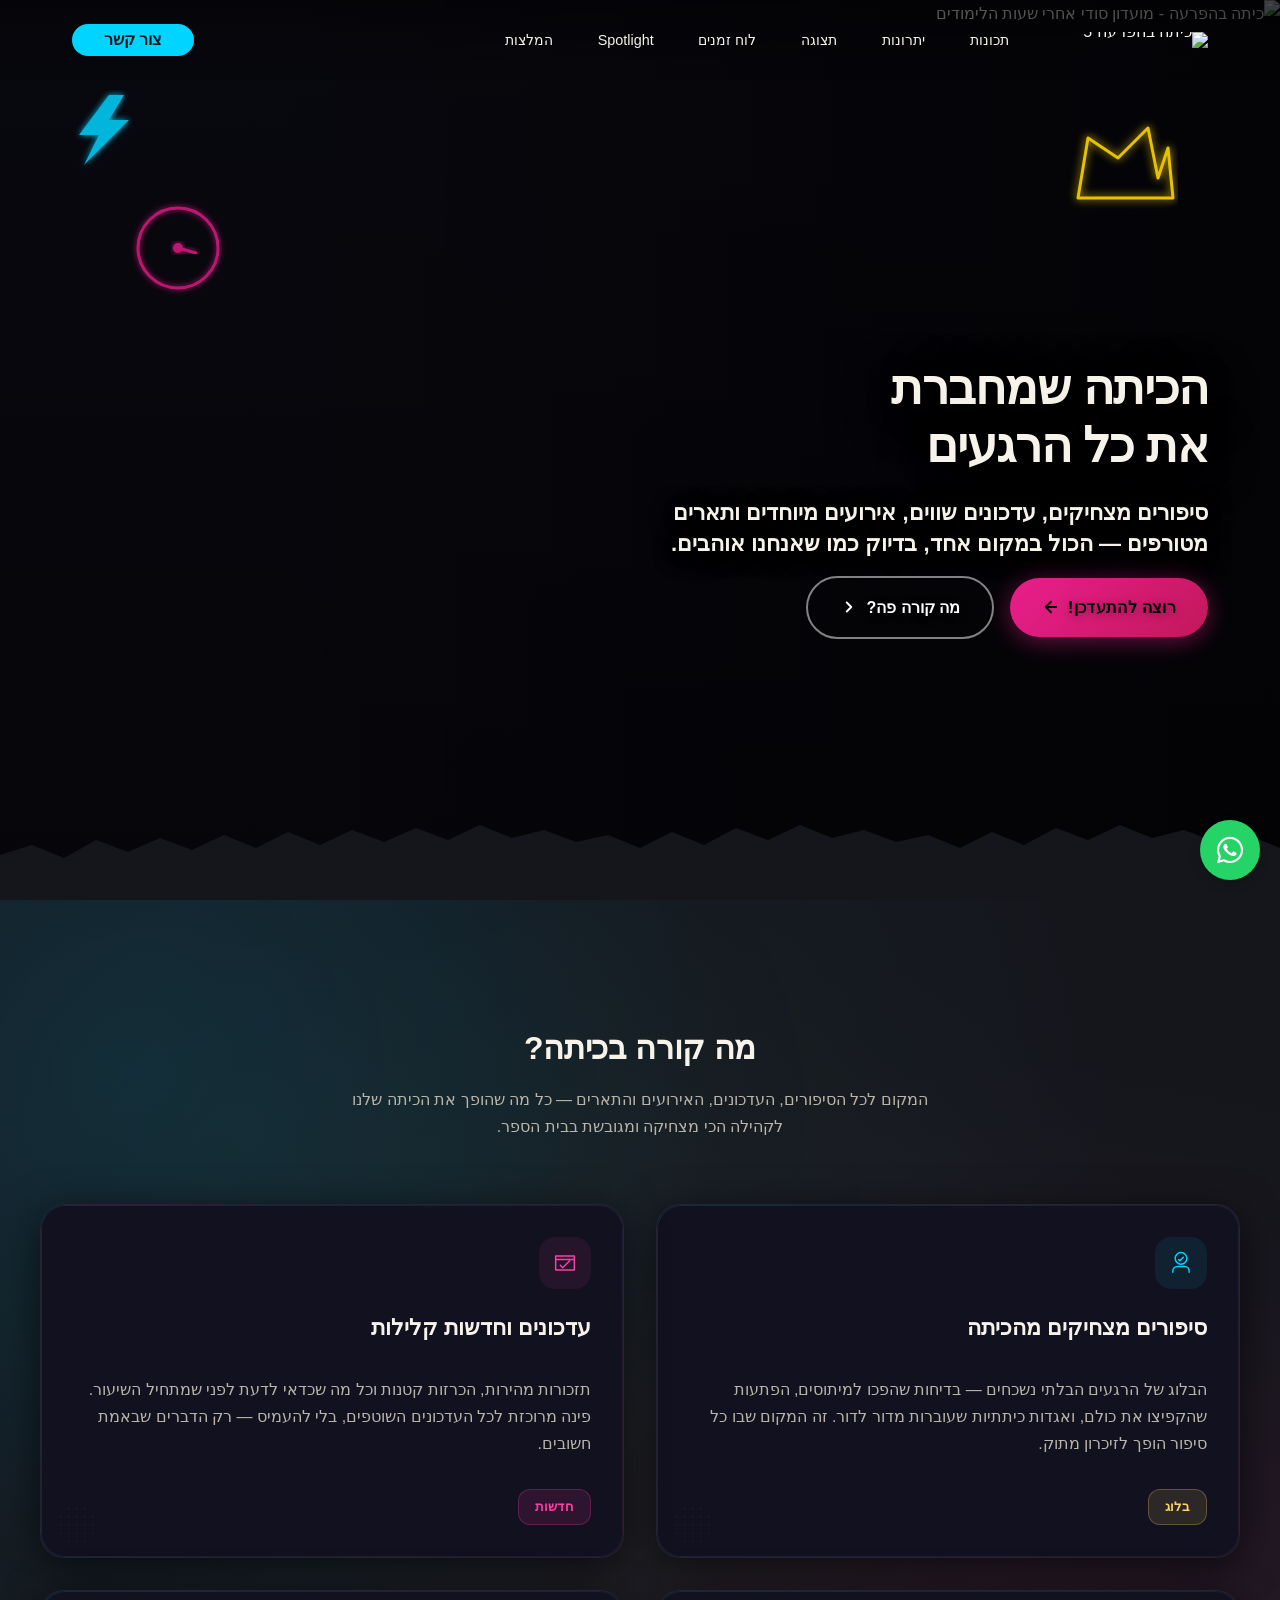
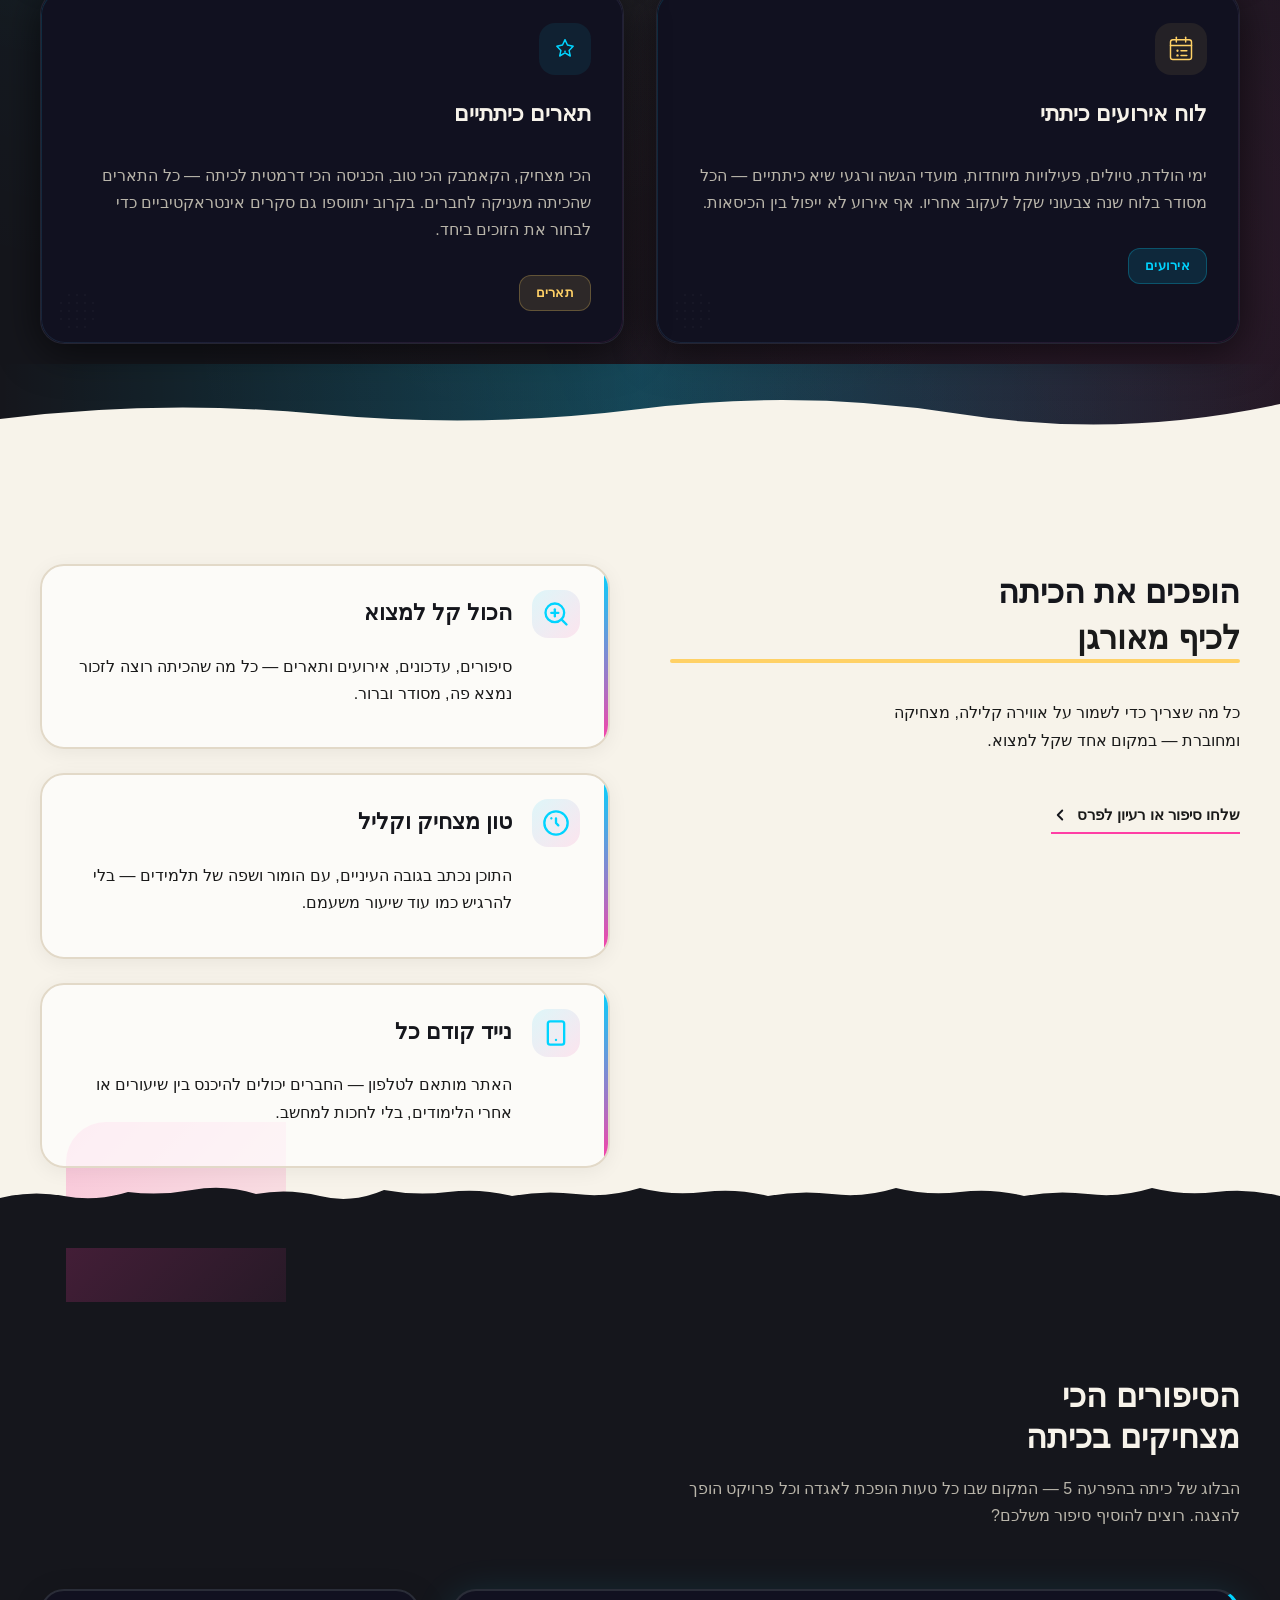
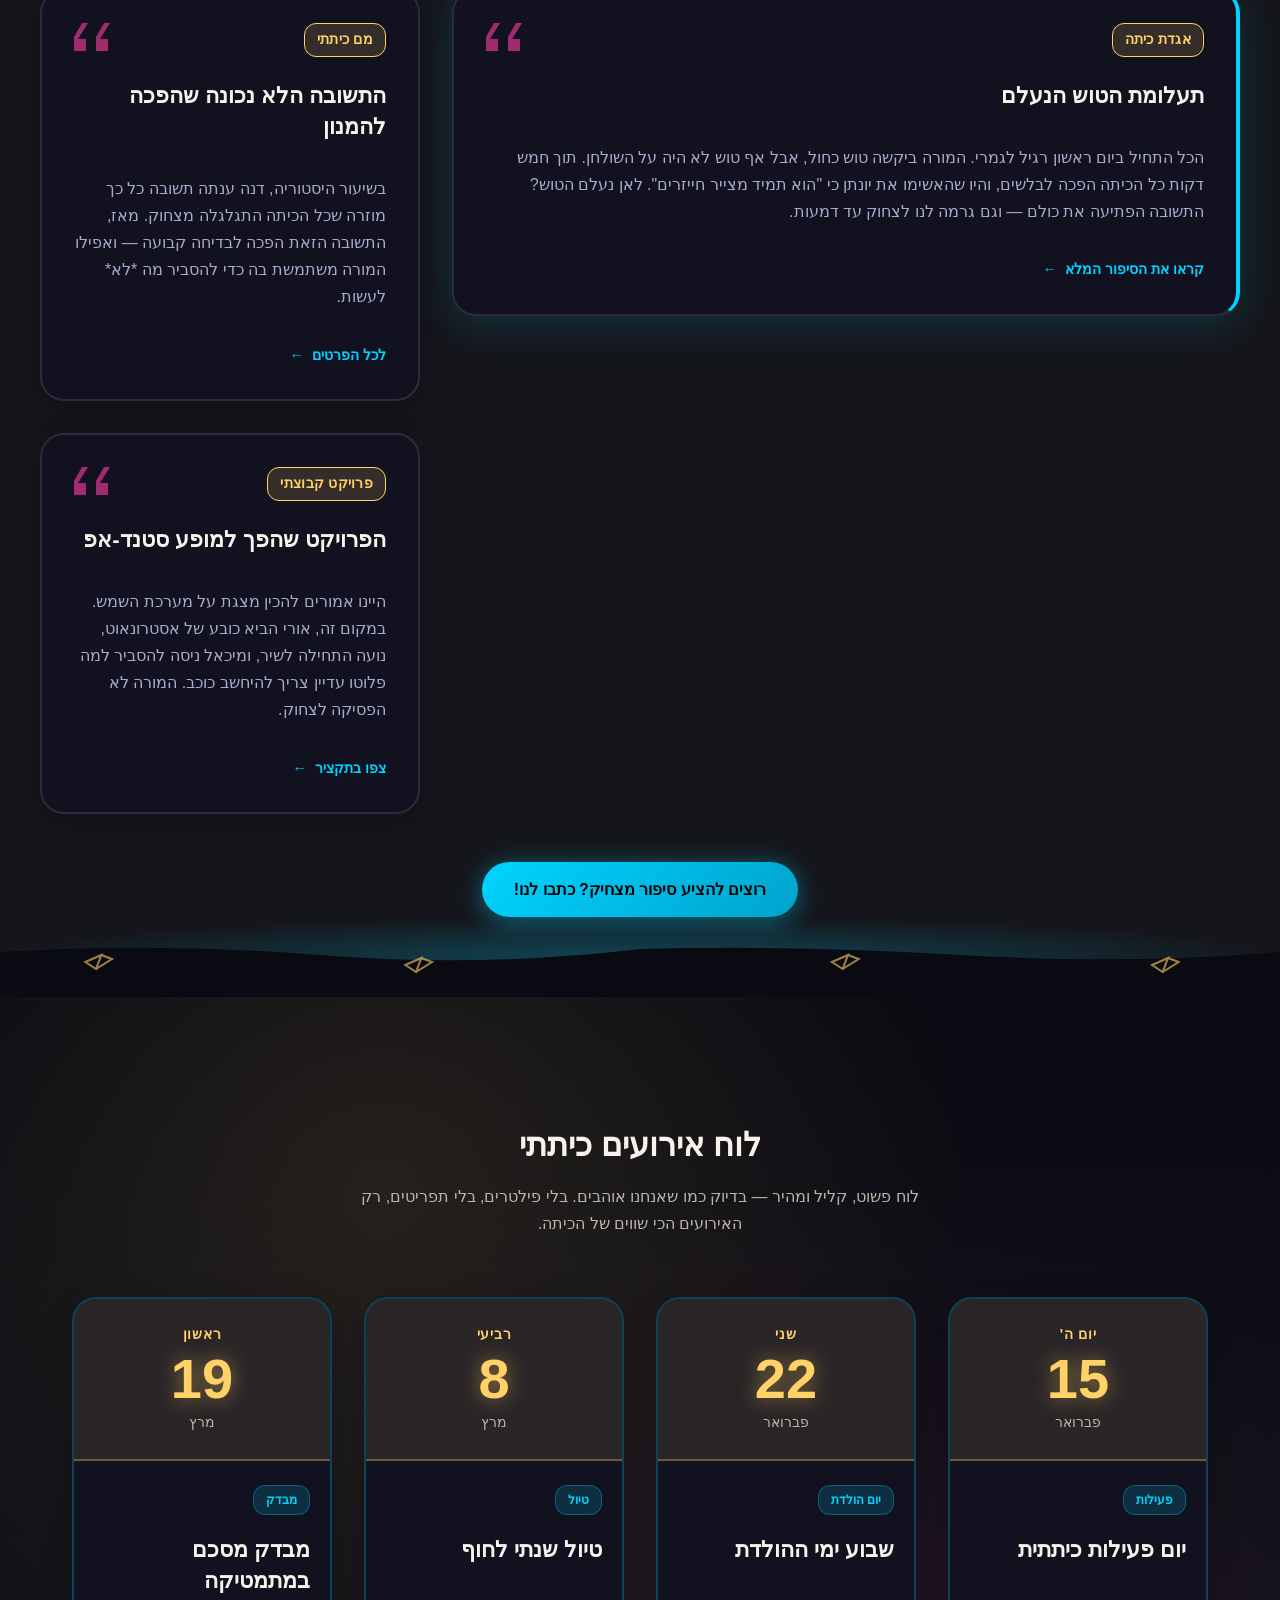
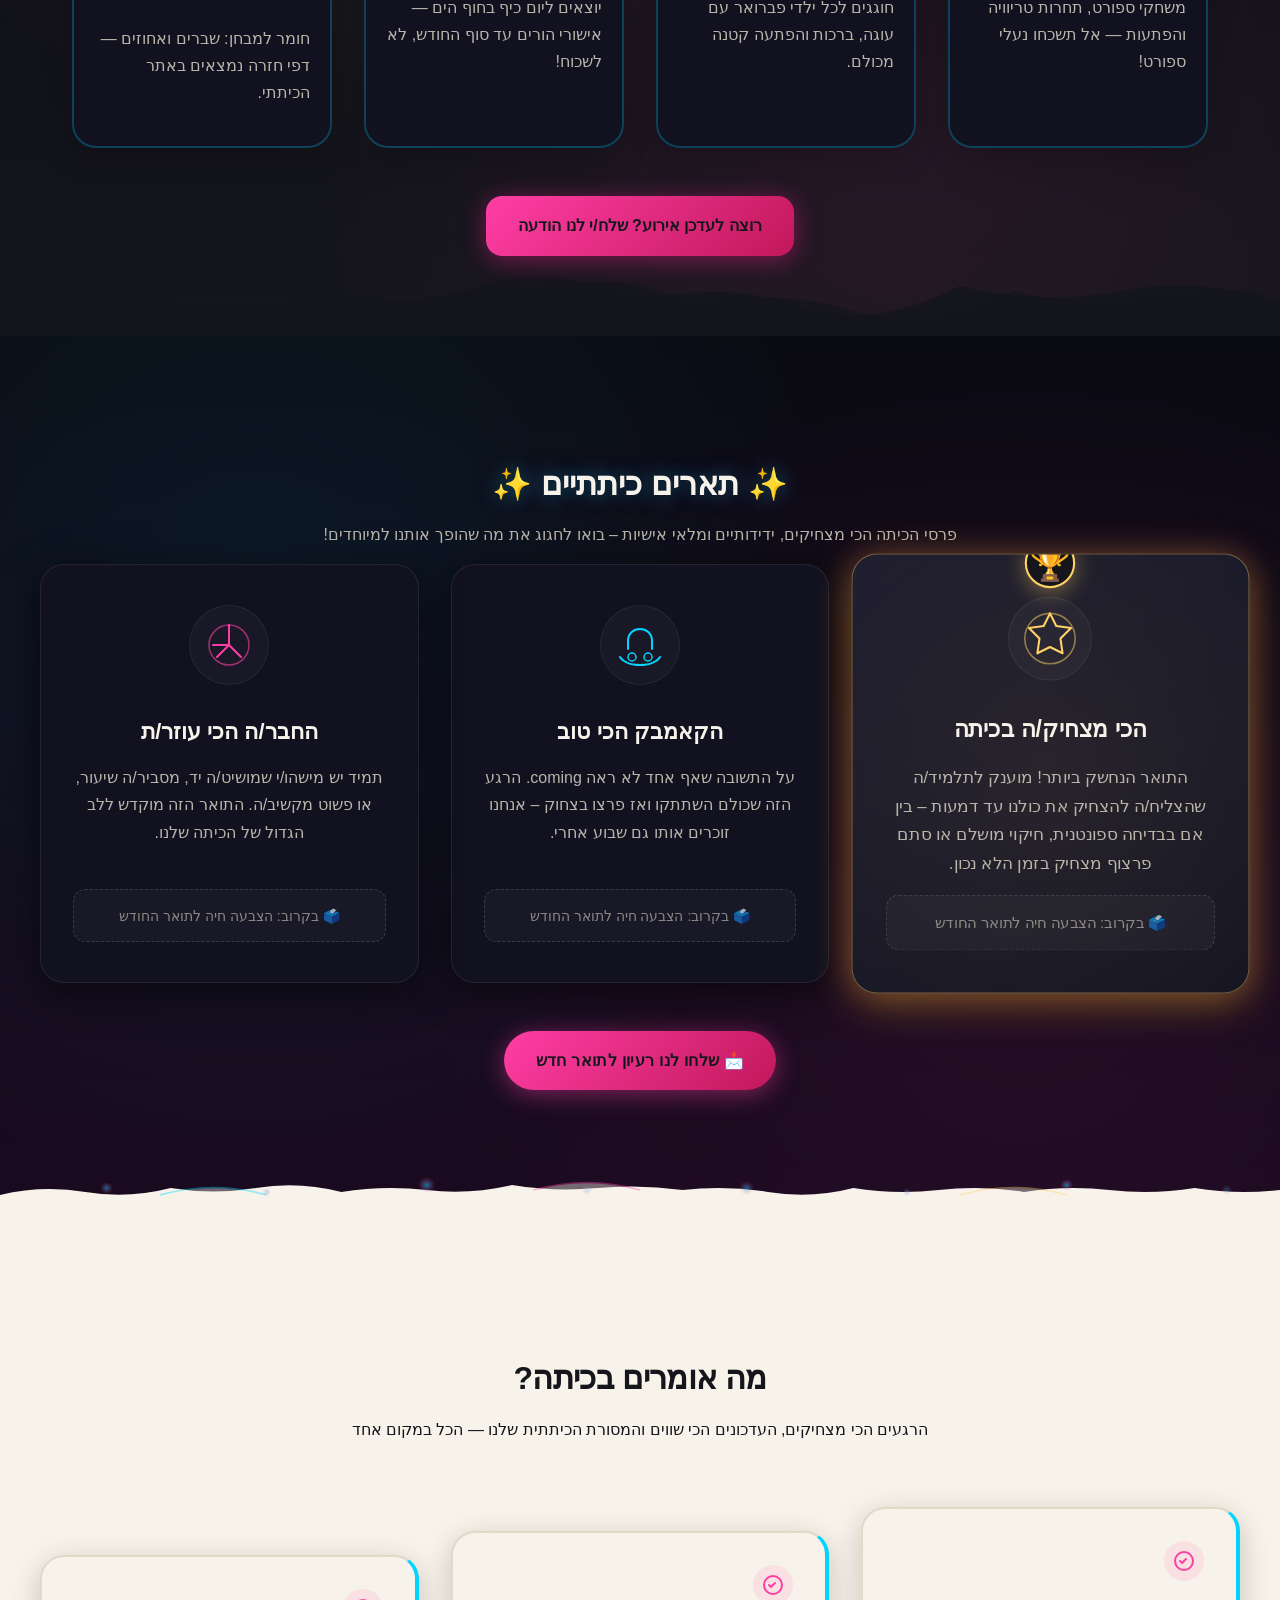
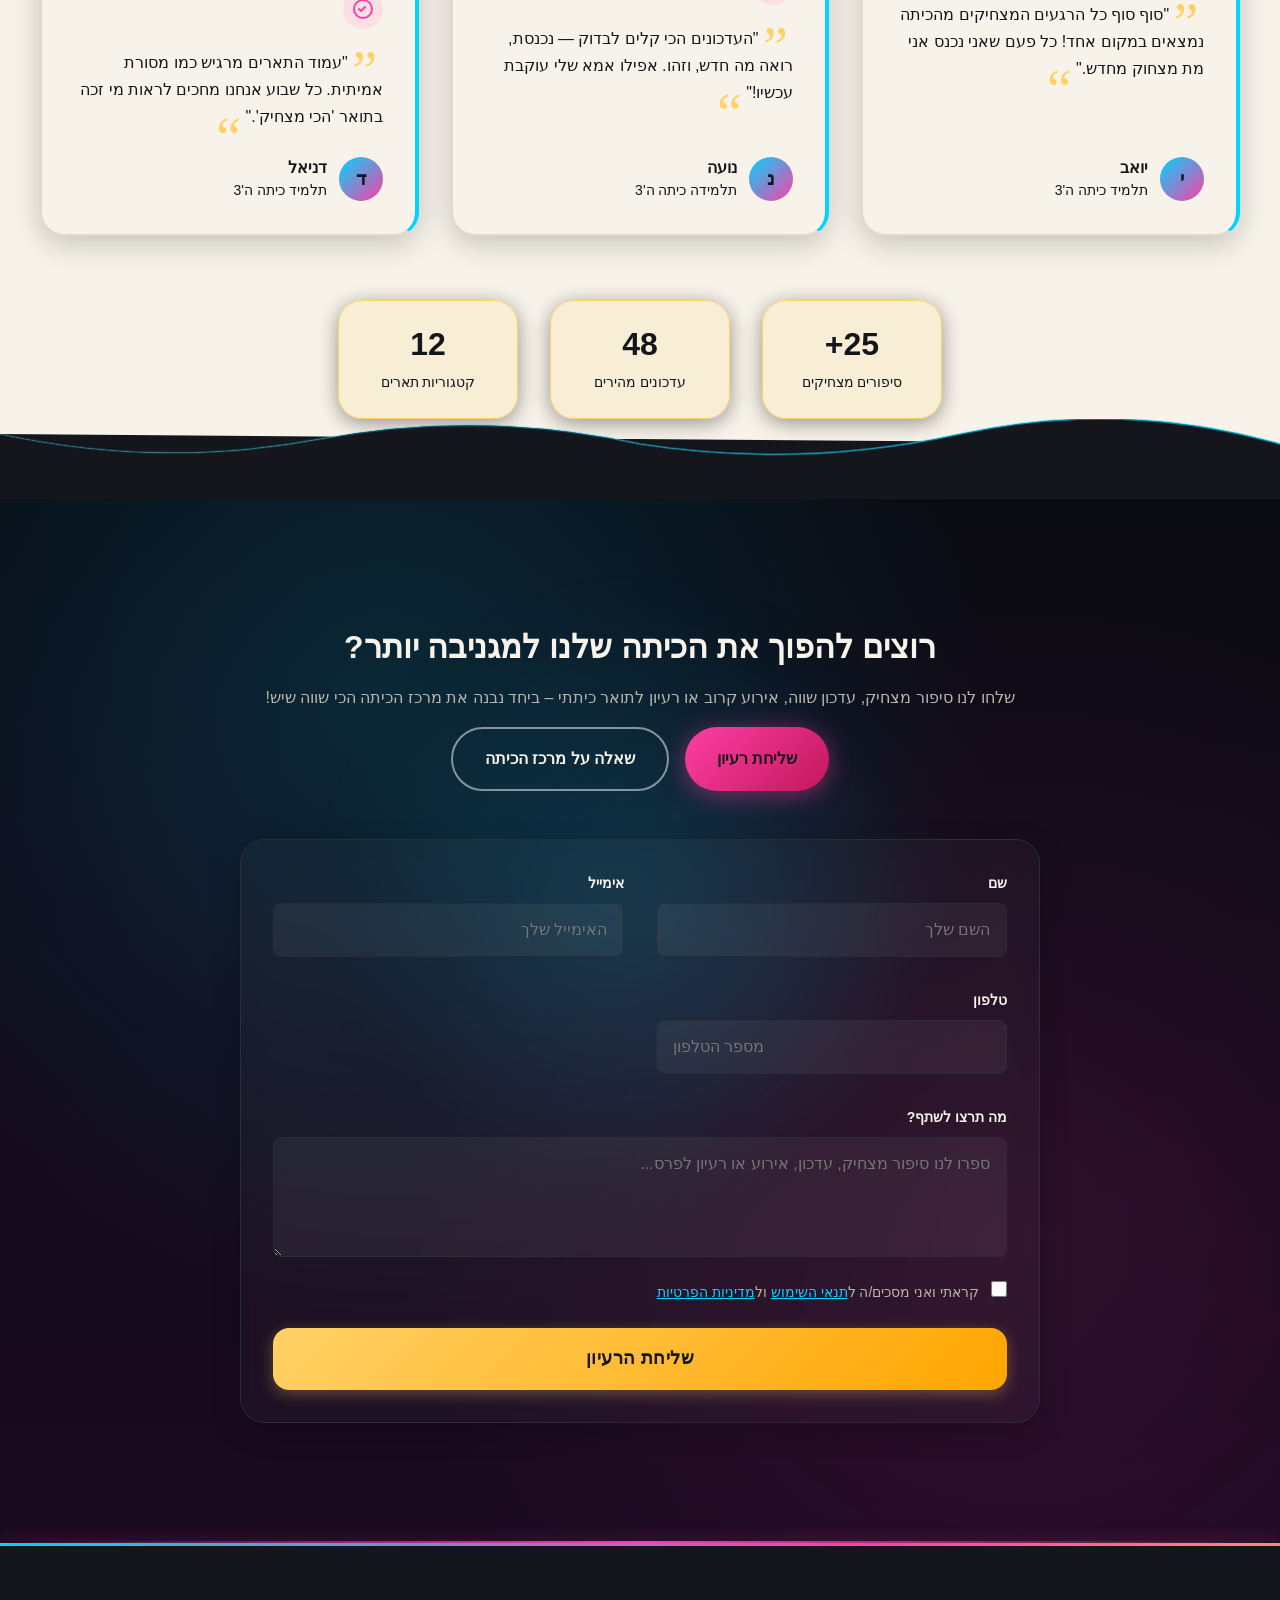
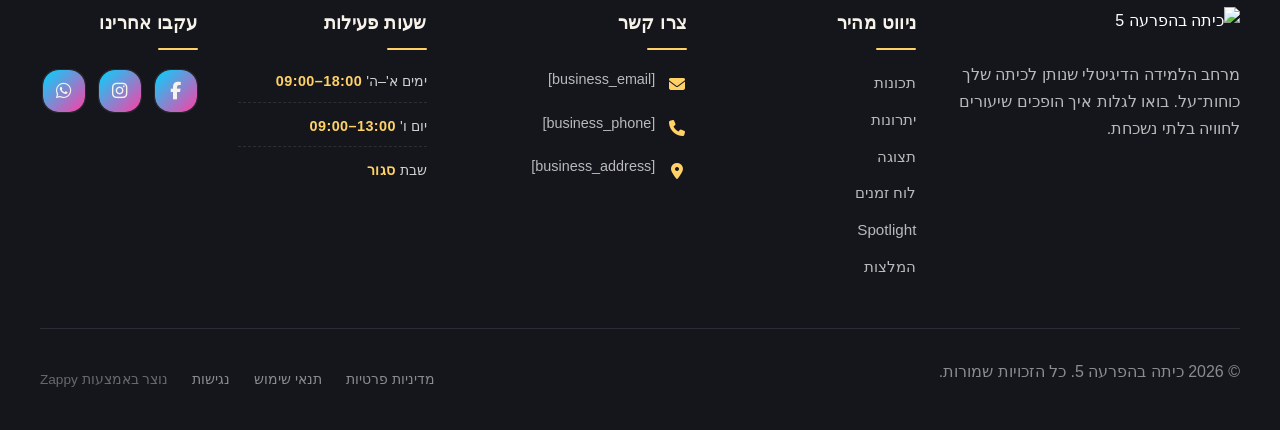
==== index.html @ 7b6e5ce7 "Initial website commit" ====
<!DOCTYPE html>
<html lang="he" dir="rtl">
<head>
    <meta charset="UTF-8">
    <meta name="viewport" content="width=device-width, initial-scale=1.0">
    <meta name="robots" content="index, follow">
    <title>היכנסו לעולם הכי מצחיק של כיתה — כיתה בהפרעה 5</title>
    <meta name="description" content="גלו אתר כיתתי קורע מצחוק עם סיפורים מהכיתה, לוח אירועים ופרסי תלמידים יצירתיים כמו &#39;המצחיקן של החודש&#39;. מקום מפגש דיגיטלי לחברים שאוהבים לצחוק ולהתעדכן בכל מה שקורה אצלנו בכיתה.">
    <meta name="keywords" content="כיתה, כיתה בהפרעה, סיפורים מהכיתה, חברים, אתר כיתתי">
    
    <!-- Favicons -->
    <link rel="icon" type="image/x-icon" href="/assets/favicon.ico">
    <link rel="icon" type="image/png" sizes="16x16" href="/assets/favicon-16x16.png">
    <link rel="icon" type="image/png" sizes="32x32" href="/assets/favicon-32x32.png">
    <link rel="icon" type="image/png" sizes="48x48" href="/assets/favicon-48x48.png">
    <link rel="icon" type="image/png" sizes="192x192" href="/assets/favicon-192x192.png">
    <link rel="icon" type="image/png" sizes="512x512" href="/assets/favicon-512x512.png">
    <link rel="apple-touch-icon" href="/assets/apple-touch-icon.png">
    <!-- Zappy Analytics -->
<script>
(function() {
  'use strict';
  
  // Configuration
  var config = {
    websiteId: '5af81c99-17a3-4903-a845-6a525ff76e8c',
    apiUrl: 'https://api.zappy5.com/api/analytics/track',
    sessionDuration: 30 * 60 * 1000, // 30 minutes
    visitorDuration: 30 * 24 * 60 * 60 * 1000, // 30 days
    trackPageViews: true,
    trackClicks: true,
    trackFormSubmissions: true
  };
  
  // Generate or retrieve persistent visitor ID (30 days)
  function getVisitorId() {
    var visitorKey = 'zappy_visitor_' + config.websiteId;
    var visitor = null;
    
    try {
      visitor = localStorage.getItem(visitorKey);
      if (visitor) {
        var visitorData = JSON.parse(visitor);
        var now = Date.now();
        
        // Check if visitor ID is still valid (30 days)
        if (now - visitorData.created < config.visitorDuration) {
          // Update last seen timestamp
          visitorData.lastSeen = now;
          localStorage.setItem(visitorKey, JSON.stringify(visitorData));
          return visitorData.id;
        }
      }
    } catch (e) {
      console.warn('Zappy Analytics: LocalStorage not available');
    }
    
    // Generate new visitor ID
    var newVisitorId = 'zv_' + Date.now() + '_' + Math.random().toString(36).substr(2, 9);
    
    try {
      localStorage.setItem(visitorKey, JSON.stringify({
        id: newVisitorId,
        created: Date.now(),
        lastSeen: Date.now()
      }));
    } catch (e) {
      // Continue without local storage
    }
    
    return newVisitorId;
  }
  
  // Generate or retrieve session ID (30 minutes)
  function getSessionId() {
    var sessionKey = 'zappy_session_' + config.websiteId;
    var session = null;
    
    try {
      session = sessionStorage.getItem(sessionKey);
      if (session) {
        var sessionData = JSON.parse(session);
        var now = Date.now();
        
        // Check if session is still valid
        if (now - sessionData.timestamp < config.sessionDuration) {
          // Update timestamp
          sessionData.timestamp = now;
          sessionStorage.setItem(sessionKey, JSON.stringify(sessionData));
          return sessionData.id;
        }
      }
    } catch (e) {
      console.warn('Zappy Analytics: SessionStorage not available');
    }
    
    // Generate new session ID
    var newSessionId = 'zs_' + Date.now() + '_' + Math.random().toString(36).substr(2, 9);
    
    try {
      sessionStorage.setItem(sessionKey, JSON.stringify({
        id: newSessionId,
        timestamp: Date.now()
      }));
    } catch (e) {
      // Continue without session storage
    }
    
    return newSessionId;
  }
  
  var visitorId = getVisitorId();
  var sessionId = getSessionId();
  
  // Track an event
  function trackEvent(eventType, data) {
    data = data || {};
    
    var eventData = {
      website_id: config.websiteId,
      event_type: eventType,
      page_path: window.location.pathname,
      referrer: document.referrer || 'direct',
      visitor_id: visitorId,
      session_id: sessionId,
      metadata: data
    };
    
    // Use sendBeacon if available (better for page unload events)
    if (navigator.sendBeacon) {
      var blob = new Blob([JSON.stringify(eventData)], { type: 'application/json' });
      navigator.sendBeacon(config.apiUrl, blob);
    } else {
      // Fallback to fetch
      fetch(config.apiUrl, {
        method: 'POST',
        headers: {
          'Content-Type': 'application/json'
        },
        body: JSON.stringify(eventData),
        keepalive: true
      }).catch(function(error) {
        console.warn('Zappy Analytics: Failed to track event', error);
      });
    }
  }
  
  // Track page view
  if (config.trackPageViews) {
    trackEvent('pageview', {
      title: document.title,
      url: window.location.href
    });
  }
  
  // Track clicks on important elements
  if (config.trackClicks) {
    document.addEventListener('click', function(e) {
      var target = e.target;
      
      // Track button clicks (counted as actions)
      if (target.tagName === 'BUTTON' || target.closest('button')) {
        var button = target.tagName === 'BUTTON' ? target : target.closest('button');
        var clickMeta = {
          element: 'button',
          text: button.textContent.trim().substring(0, 100),
          id: button.id || null,
          class: button.className || null
        };
        
        trackEvent('click', clickMeta);
      }
      
      // Track link clicks (navigation - not counted as actions)
      else if (target.tagName === 'A' || target.closest('a')) {
        var link = target.tagName === 'A' ? target : target.closest('a');
        var navMeta = {
          element: 'link',
          text: link.textContent.trim().substring(0, 100),
          href: link.href,
          external: link.hostname !== window.location.hostname
        };
        
        trackEvent('navigation', navMeta);
      }
    }, true);
  }
  
  
  // Track form submissions
  if (config.trackFormSubmissions) {
    document.addEventListener('submit', function(e) {
      var form = e.target;
      
      trackEvent('form_submit', {
        form_id: form.id || null,
        form_name: form.name || null,
        form_action: form.action || null,
        form_method: form.method || 'GET'
      });
    }, true);
  }
  
  // Track time on page (send on page unload)
  var pageLoadTime = Date.now();
  
  window.addEventListener('beforeunload', function() {
    var timeOnPage = Math.floor((Date.now() - pageLoadTime) / 1000); // in seconds
    
    trackEvent('page_unload', {
      time_on_page: timeOnPage,
      page_path: window.location.pathname
    });
  });
  
  // Expose tracking function globally for custom events
  window.zappyAnalytics = {
    track: trackEvent,
    getVisitorId: function() { return visitorId; },
    getSessionId: function() { return sessionId; }
  };
  
})();
</script>
<!-- End Zappy Analytics -->
    <meta property="og:title" content="היכנסו לעולם הכי מצחיק של כיתה — כיתה בהפרעה 5">
    <meta property="og:description" content="גלו אתר כיתתי קורע מצחוק עם סיפורים מהכיתה, לוח אירועים ופרסי תלמידים יצירתיים כמו &#39;המצחיקן של החודש&#39;. מקום מפגש דיגיטלי לחברים שאוהבים לצחוק ולהתעדכן בכל מה שקורה אצלנו בכיתה.">
    <meta name="twitter:card" content="summary_large_image">
    <meta name="twitter:title" content="היכנסו לעולם הכי מצחיק של כיתה — כיתה בהפרעה 5">
    <meta name="twitter:description" content="גלו אתר כיתתי קורע מצחוק עם סיפורים מהכיתה, לוח אירועים ופרסי תלמידים יצירתיים כמו &#39;המצחיקן של החודש&#39;. מקום מפגש דיגיטלי לחברים שאוהבים לצחוק ולהתעדכן בכל מה שקורה אצלנו בכיתה.">
    <meta property="og:type" content="website">
  <meta property="og:locale" content="he_IL">
  
  
  
  
  
  <link rel="stylesheet" href="https://cdnjs.cloudflare.com/ajax/libs/font-awesome/6.4.0/css/all.min.css">
  <style>
    .skip-link { position: absolute; top: 0; left: 0; transform: translateY(-200%); padding: 12px 18px; background: var(--bg-dark, #1a1a1a); color: var(--text-light, #fff); font-weight: 600; border-radius: 0 0 8px 0; z-index: 10000; }
    .skip-link:focus { transform: none; outline: 2px solid var(--ring, #fff); outline-offset: 2px; }
    :focus-visible { outline: 2px solid var(--ring, currentColor); outline-offset: 3px; }
  </style>


  
    <!-- Favicons -->
    <link rel="icon" type="image/x-icon" href="/assets/favicon.ico">
    <link rel="icon" type="image/png" sizes="16x16" href="/assets/favicon-16x16.png">
    <link rel="icon" type="image/png" sizes="32x32" href="/assets/favicon-32x32.png">
    <link rel="icon" type="image/png" sizes="48x48" href="/assets/favicon-48x48.png">
    <link rel="icon" type="image/png" sizes="192x192" href="/assets/favicon-192x192.png">
    <link rel="icon" type="image/png" sizes="512x512" href="/assets/favicon-512x512.png">
    <link rel="apple-touch-icon" href="/assets/apple-touch-icon.png">
    <!-- Cookie Consent -->
    <link rel="stylesheet" href="https://cdn.jsdelivr.net/npm/vanilla-cookieconsent@3/dist/cookieconsent.css">
    <script src="https://cdn.jsdelivr.net/npm/vanilla-cookieconsent@3/dist/cookieconsent.umd.js"></script>
    <!-- Mickidum Accessibility Toolbar -->
    <script src="https://cdn.jsdelivr.net/gh/mickidum/acc_toolbar/acctoolbar/acctoolbar.min.js"></script>
    <link rel="stylesheet" href="/styles.css">
    <script>window.ZAPPY_WEBSITE_ID = "5af81c99-17a3-4903-a845-6a525ff76e8c"; window.ZAPPY_API_BASE = "https://api.zappy5.com";</script>

    <style id="zappy-dropdown-submenu-styles">
      /* ========== DESKTOP DROPDOWN SUBMENU STYLES ========== */
      /* Base styles for dropdown submenus - parent must be positioned */
      .nav-menu li:has(.sub-menu), nav li:has(.sub-menu), .navbar li:has(.sub-menu), #navMenu li:has(.sub-menu) { position: relative; }
      /* Submenu base - hidden by default */
      .nav-menu .sub-menu, nav .sub-menu, .navbar .sub-menu, #navMenu .sub-menu { display: block !important; position: absolute !important; top: 100%; left: 0; min-width: 220px; background: white; border-radius: 8px; box-shadow: 0 8px 25px rgba(0,0,0,0.15); padding: 8px 0; opacity: 0; visibility: hidden; transform: translateY(10px); transition: all 0.3s ease; z-index: 1000; list-style: none; pointer-events: none; }
      /* CRITICAL: Desktop hover styles to show dropdown */
      .nav-menu li:hover > .sub-menu, nav li:hover > .sub-menu, .navbar li:hover > .sub-menu, #navMenu li:hover > .sub-menu { opacity: 1 !important; visibility: visible !important; transform: translateY(0) !important; pointer-events: auto !important; }
      /* Submenu item styling */
      .sub-menu li { list-style: none; margin: 0; padding: 0; }
      .sub-menu a { display: block !important; padding: 10px 16px !important; color: var(--text-dark, #333) !important; font-weight: 500; text-decoration: none; white-space: nowrap; transition: background-color 0.2s; }
      .sub-menu .zappy-nav-child > a { padding-left: 28px !important; font-size: 0.9em !important; opacity: 0.85 !important; }
      [dir="rtl"] .sub-menu .zappy-nav-child > a, html[lang="he"] .sub-menu .zappy-nav-child > a, html[lang="ar"] .sub-menu .zappy-nav-child > a { padding-left: 10px !important; padding-right: 28px !important; }
      .sub-menu .zappy-nav-parent > a { font-weight: 600 !important; }
      .sub-menu a:hover { background-color: #f5f5f5; }
      /* RTL (Hebrew/Arabic) dropdown positioning */
      [dir="rtl"] .nav-menu .sub-menu, [dir="rtl"] nav .sub-menu, [dir="rtl"] .navbar .sub-menu, html[lang="he"] .nav-menu .sub-menu, html[lang="he"] nav .sub-menu, html[lang="he"] .navbar .sub-menu, html[lang="ar"] .nav-menu .sub-menu, html[lang="ar"] nav .sub-menu, html[lang="ar"] .navbar .sub-menu { left: auto !important; right: 0 !important; }
      /* Hide empty dropdown menus (exclude catalog sub-menus that use <a> children instead of <li>) */
      .sub-menu:empty, .sub-menu:not(:has(li:not(.zappy-hidden-menu-item))):not(:has(> a)), .sub-menu:not(:has(li)):not(:has(> a)) { display: none !important; opacity: 0 !important; visibility: hidden !important; pointer-events: none !important; }
      /* Desktop: show submenu on Menu Group hover */
      li:has(.menu-group-title):hover > .sub-menu { opacity: 1 !important; visibility: visible !important; transform: translateY(0) !important; pointer-events: auto !important; }
      /* Menu Group title styling */
      .nav-menu > li > .menu-group-title, #navMenu > li > .menu-group-title { display: inline-block; padding: 0.5rem 1rem; cursor: default; user-select: none; }
      
      /* ========== MOBILE SUBMENU STYLES ========== */
      @media (max-width: 768px) {
        .nav-menu .sub-menu, nav .sub-menu, .navbar .sub-menu, #navMenu .sub-menu { position: static !important; transform: none !important; box-shadow: none !important; background: transparent !important; max-height: 0; overflow: hidden; opacity: 0; visibility: hidden; transition: max-height 0.3s ease, opacity 0.3s ease; padding: 0 !important; border-radius: 0 !important; }
        .navbar .sub-menu.mobile-expanded, .nav-menu .sub-menu.mobile-expanded, #navMenu .sub-menu.mobile-expanded { max-height: none !important; overflow-y: visible !important; opacity: 1 !important; visibility: visible !important; padding: 8px 0 8px 16px !important; }
        [dir="rtl"] .sub-menu.mobile-expanded, html[lang="he"] .sub-menu.mobile-expanded { padding: 8px 16px 8px 0 !important; }
        /* Disable hover behavior on mobile */
        .nav-menu li:hover > .sub-menu, nav li:hover > .sub-menu, .navbar li:hover > .sub-menu, #navMenu li:hover > .sub-menu { opacity: 0; visibility: hidden; pointer-events: none; }
        .nav-menu li > .sub-menu.mobile-expanded, nav li > .sub-menu.mobile-expanded, .navbar li > .sub-menu.mobile-expanded, #navMenu li > .sub-menu.mobile-expanded { opacity: 1 !important; visibility: visible !important; pointer-events: auto !important; }
        .nav-menu li:has(.sub-menu), nav li:has(.sub-menu), .navbar li:has(.sub-menu), #navMenu li:has(.sub-menu) { display: flex !important; flex-wrap: wrap !important; align-items: center !important; position: relative !important; min-height: 44px !important; }
        .nav-menu li:has(.sub-menu) > a, nav li:has(.sub-menu) > a, .navbar li:has(.sub-menu) > a, #navMenu li:has(.sub-menu) > a { flex: 1 !important; min-width: 0 !important; }
        .nav-menu li:has(.sub-menu) > .menu-group-title, nav li:has(.sub-menu) > .menu-group-title, .navbar li:has(.sub-menu) > .menu-group-title, #navMenu li:has(.sub-menu) > .menu-group-title { flex: 1 !important; min-width: 0 !important; padding: 0 !important; line-height: inherit !important; }
        .nav-menu li:has(.sub-menu) > .sub-menu, nav li:has(.sub-menu) > .sub-menu, .navbar li:has(.sub-menu) > .sub-menu, #navMenu li:has(.sub-menu) > .sub-menu { flex-basis: 100% !important; width: 100% !important; }
        .nav-menu li:has(.sub-menu) > a [class*="chevron"], .nav-menu li:has(.sub-menu) > a [class*="arrow"], .nav-menu li:has(.sub-menu) > a .fa-chevron-down, .nav-menu li:has(.sub-menu) > a .fa-angle-down, nav li:has(.sub-menu) > a [class*="chevron"], nav li:has(.sub-menu) > a [class*="arrow"], #navMenu li:has(.sub-menu) > a [class*="chevron"], #navMenu li:has(.sub-menu) > a [class*="arrow"] { display: none !important; visibility: hidden !important; }
        .mobile-submenu-toggle { display: flex !important; align-items: center !important; justify-content: center !important; width: 44px !important; height: auto !important; background: transparent !important; border: none !important; cursor: pointer !important; color: var(--text-light) !important; position: static !important; flex-shrink: 0 !important; align-self: stretch !important; z-index: 2 !important; padding: 0 !important; margin: 0 !important; }
        .mobile-submenu-toggle::after { content: '' !important; width: 0 !important; height: 0 !important; border-left: 6px solid transparent !important; border-right: 6px solid transparent !important; border-top: 7px solid currentColor !important; transition: transform 0.3s ease !important; }
        .mobile-submenu-toggle.expanded::after { transform: rotate(180deg) !important; }
        .sub-menu a { padding: 10px 0 !important; display: block !important; color: var(--text-light) !important; white-space: normal !important; }
        .sub-menu .zappy-nav-child > a { padding-left: 28px !important; font-size: 0.9em !important; opacity: 0.85 !important; }
        [dir="rtl"] .sub-menu .zappy-nav-child > a, html[lang="he"] .sub-menu .zappy-nav-child > a, html[lang="ar"] .sub-menu .zappy-nav-child > a { padding-left: 0 !important; padding-right: 28px !important; }
        .sub-menu .zappy-nav-parent > a { font-weight: 600 !important; }
        .nav-menu.active, #navMenu.active { max-width: 100vw !important; overflow-x: hidden !important; box-sizing: border-box !important; }
        .navbar .sub-menu li a, nav.navbar .sub-menu li a, .zappy-products-dropdown .sub-menu a { color: var(--text-light) !important; }
      }
      @media (min-width: 769px) { .mobile-submenu-toggle { display: none !important; } }
    </style>

    <style id="zappy-widget-visibility">
      html[dir="rtl"] .whatsapp-float { right: 20px !important; left: auto !important; }
      html[dir="ltr"] .whatsapp-float, html:not([dir]) .whatsapp-float { left: 20px !important; right: auto !important; }
      html[dir="rtl"] #mic-access-tool-general-button, html[dir="rtl"] .mic-access-tool-general-button,
      html[dir="rtl"] #mic-init-access-tool .mic-access-tool-general-button,
      html[dir="rtl"] #mic-init-access-tool #mic-access-tool-general-button,
      html[dir="rtl"] ._access-icon { left: 20px !important; right: auto !important; }
      html[dir="ltr"] #mic-access-tool-general-button, html[dir="ltr"] .mic-access-tool-general-button,
      html[dir="ltr"] #mic-init-access-tool .mic-access-tool-general-button,
      html[dir="ltr"] #mic-init-access-tool #mic-access-tool-general-button,
      html[dir="ltr"] ._access-icon,
      html:not([dir]) #mic-access-tool-general-button, html:not([dir]) .mic-access-tool-general-button,
      html:not([dir]) #mic-init-access-tool .mic-access-tool-general-button,
      html:not([dir]) #mic-init-access-tool #mic-access-tool-general-button,
      html:not([dir]) ._access-icon { right: 20px !important; left: auto !important; }
      @media (max-width: 768px) { .whatsapp-float { display: flex !important; } }
      @media (min-width: 769px) { .whatsapp-float { display: flex !important; } }
      @media (max-width: 768px) {
        #mic-access-tool-general-button, .mic-access-tool-general-button,
        #mic-init-access-tool .mic-access-tool-general-button, #mic-init-access-tool #mic-access-tool-general-button,
        ._access-icon { display: flex !important; visibility: visible !important; opacity: 1 !important; pointer-events: auto !important; }
        #mic-access-tool-box.opened-mic-access-tool, .mic-access-tool-box.opened-mic-access-tool,
        #mic-init-access-tool #mic-access-tool-box.opened-mic-access-tool {
          visibility: visible !important; opacity: 1 !important; pointer-events: auto !important;
        }
      }
      @media (min-width: 769px) {
        #mic-access-tool-general-button, .mic-access-tool-general-button,
        #mic-init-access-tool .mic-access-tool-general-button, #mic-init-access-tool #mic-access-tool-general-button,
        ._access-icon { display: flex !important; visibility: visible !important; opacity: 1 !important; pointer-events: auto !important; }
        #mic-access-tool-box.opened-mic-access-tool, .mic-access-tool-box.opened-mic-access-tool,
        #mic-init-access-tool #mic-access-tool-box.opened-mic-access-tool {
          visibility: visible !important; opacity: 1 !important; pointer-events: auto !important;
        }
      }
    </style>
</head>
<body>
<a class="skip-link" href="#main">דלג לתוכן הראשי</a>
  <nav class="navbar" dir="rtl">
  <button class="mobile-toggle" id="mobileToggle" aria-label="Menu">
    <svg class="hamburger-icon" width="24" height="24" viewBox="0 0 24 24" fill="none">
      <path d="M3 12h18M3 6h18M3 18h18" stroke="currentColor" stroke-width="2" stroke-linecap="round"/>
    </svg>
    <svg class="close-icon" width="24" height="24" viewBox="0 0 24 24" fill="none" style="display: none;">
      <path d="M18 6L6 18M6 6l12 12" stroke="currentColor" stroke-width="2" stroke-linecap="round"/>
    </svg>
  </button>
  
  <button class="phone-header-btn" data-phone="[business_phone]" aria-label="Call">
    <svg width="20" height="20" viewBox="0 0 24 24" fill="currentColor">
      <path d="M22 16.92v3a2 2 0 0 1-2.18 2 19.79 19.79 0 0 1-8.63-3.07 19.5 19.5 0 0 1-6-6 19.79 19.79 0 0 1-3.07-8.67A2 2 0 0 1 4.11 2h3a2 2 0 0 1 2 1.72 12.84 12.84 0 0 0 .7 2.81 2 2 0 0 1-.45 2.11L8.09 9.91a16 16 0 0 0 6 6l1.27-1.27a2 2 0 0 1 2.11-.45 12.84 12.84 0 0 0 2.81.7A2 2 0 0 1 22 16.92z"/>
    </svg>
  </button>

  <div class="nav-container">
    <div class="nav-right-group"><div class="nav-brand">
      <a href="/" class="logo-link"><img class="logo" src="/assets/site-----image-1.webp" alt="כיתה בהפרעה 5"></a>
    </div><ul class="nav-menu" id="navMenu"><li><a href="#features">תכונות</a></li><li><a href="#benefits">יתרונות</a></li><li><a href="#showcase">תצוגה</a></li><li><a href="#schedule">לוח זמנים</a></li><li><a href="#spotlight">Spotlight</a></li><li><a href="#testimonials">המלצות</a></li><li class="mobile-contact-link nav-cta-mobile-item"><a href="#cta" class="nav-cta-btn">צור קשר</a></li></ul></div>
    
    
    
    <div class="nav-cta-container">
      <a href="#cta" class="nav-cta-btn">צור קשר</a>
    </div>
  </div>
</nav>
<script>

// Navbar Mobile Menu Toggle and Contrast Fix
(function() {
  // Use 'load' event instead of 'DOMContentLoaded' to ensure we run AFTER all other scripts
  window.addEventListener('load', function() {
    
    // FIX MOBILE BUTTON CONTRAST
    // Detect navbar background color and apply contrasting color to mobile buttons
    const navbar = document.querySelector('.navbar, nav, header');
    if (!navbar) {
      console.log('[Navbar] Navbar element not found');
      return;
    }
    
    // DECLARE VARIABLES EARLY to avoid Temporal Dead Zone errors
    // These are used in multiple places below
    let mobileToggle = document.getElementById('mobileToggle') ||
                       document.querySelector('.mobile-toggle') ||
                       document.querySelector('.hamburger') ||
                       document.querySelector('.hamburger-menu') ||
                       document.querySelector('.menu-toggle') ||
                       document.querySelector('.burger-menu') ||
                       document.querySelector('[aria-label="Menu"]') ||
                       document.querySelector('[aria-label="תפריט"]');
    
    const phoneBtn = document.querySelector('.phone-header-btn');
    
    const computedStyle = window.getComputedStyle(navbar);
    let bgColor = computedStyle.backgroundColor;
    
    console.log('[Navbar] Initial navbar background:', bgColor);
    
    // Check if background is transparent or rgba with 0 alpha
    const isTransparent = bgColor === 'transparent' || 
                         bgColor === 'rgba(0, 0, 0, 0)' ||
                         (bgColor.startsWith('rgba') && bgColor.includes(', 0)'));
    
    if (isTransparent) {
      // Check for background-image or gradient
      const bgImage = computedStyle.backgroundImage;
      if (bgImage && bgImage !== 'none') {
        console.log('[Navbar] Navbar has background image/gradient, using dark text');
        bgColor = 'rgb(240, 240, 240)'; // Assume light background
      } else {
        // Transparent navbar - check body background
        const bodyBg = window.getComputedStyle(document.body).backgroundColor;
        console.log('[Navbar] Navbar transparent, using body background:', bodyBg);
        bgColor = bodyBg;
      }
    }
    
    // Calculate luminance to determine if background is light or dark
    const rgb = bgColor.match(/\d+/g);
    if (rgb && rgb.length >= 3) {
      const r = parseInt(rgb[0]);
      const g = parseInt(rgb[1]);
      const b = parseInt(rgb[2]);
      const luminance = (0.299 * r + 0.587 * g + 0.114 * b) / 255;
      
      // Mobile button colors are set by Claude's AI-generated CSS (same as .nav-menu a)
      // No dynamic color overrides needed - colors come from the generated navbar CSS
      console.log('[Navbar] Mobile button colors preserved from Claude CSS (luminance:', luminance.toFixed(2) + ')');
      
      // FIX ICON SIZES - Ensure SVGs are properly sized and visible
      // INJECT CRITICAL CSS TO OVERRIDE ANY CONFLICTING RULES
      const criticalCSS = document.createElement('style');
      criticalCSS.id = 'zappy-mobile-nav-fix';
      const htmlLang = document.documentElement.lang || 'en';
      const htmlDir = document.documentElement.dir || 'ltr';
      // Check both dir attribute AND lang for RTL detection
      // dir="rtl" is the most reliable indicator
      const isRTL = htmlDir === 'rtl' || htmlLang === 'he' || htmlLang === 'ar';
      
      criticalCSS.textContent = `
        /* Hide mobile buttons on desktop, show only on mobile */
        @media (min-width: 769px) {
          .mobile-toggle,
          .phone-header-btn {
            display: none !important;
          }
        }
        
        /* Show and position mobile buttons correctly on mobile */
        @media (max-width: 768px) {
          .navbar,
          nav.navbar {
            min-height: 70px !important;
          }

          .mobile-toggle,
          .phone-header-btn {
            position: absolute !important;
            top: 0 !important;
            bottom: 0 !important;
            margin-top: auto !important;
            margin-bottom: auto !important;
            transform: none !important;
            z-index: 1001 !important;
            display: flex !important;
            align-items: center !important;
            justify-content: center !important;
            width: 36px !important;
            height: 36px !important;
            border-radius: 50% !important;
            border: none !important;
            cursor: pointer !important;
            padding: 6px !important;
            background: none !important;
            color: var(--nav-text, var(--text-light)) !important;
            touch-action: manipulation !important;
            -webkit-tap-highlight-color: transparent !important;
          }

          html[data-zappy-site-type="ecommerce"] .phone-header-btn,
          body[data-zappy-site-type="ecommerce"] .phone-header-btn,
          html[data-zappy-site-type="ecommerce"] header .phone-header-btn,
          html[data-zappy-site-type="ecommerce"] nav .phone-header-btn {
            display: none !important;
            visibility: hidden !important;
            width: 0 !important;
            height: 0 !important;
            min-width: 0 !important;
            overflow: hidden !important;
          }
          
          /* LTR positioning (default): hamburger LEFT, phone RIGHT */
          html:not([dir="rtl"]):not([lang="he"]):not([lang="ar"]) .mobile-toggle,
          html[dir="ltr"] .mobile-toggle {
            left: 12px !important;
            right: auto !important;
          }
          html:not([dir="rtl"]):not([lang="he"]):not([lang="ar"]) .phone-header-btn,
          html[dir="ltr"] .phone-header-btn {
            right: 12px !important;
            left: auto !important;
          }
          
          /* RTL positioning: hamburger RIGHT, phone LEFT */
          html[dir="rtl"] .mobile-toggle,
          html[lang="he"] .mobile-toggle,
          html[lang="ar"] .mobile-toggle {
            right: 12px !important;
            left: auto !important;
          }
          html[dir="rtl"] .phone-header-btn,
          html[lang="he"] .phone-header-btn,
          html[lang="ar"] .phone-header-btn {
            left: 12px !important;
            right: auto !important;
          }
          
          /* CRITICAL: Ensure nav-container has min-height on mobile */
          /* All children are positioned absolutely/fixed on mobile, so height:auto collapses to 0 */
          .nav-container {
            min-height: 70px !important;
            position: relative !important;
          }
          
          /* Ensure SVG icons are properly sized and inherit color */
          .mobile-toggle svg,
          .phone-header-btn svg {
            width: 24px !important;
            height: 24px !important;
            /* Don't force display - let JavaScript control hamburger/close toggle */
          }
          
          /* Reset nav-cta-container on mobile - remove desktop box-shadow/padding */
          /* that creates a visible ghost box when CTA button is hidden */
          .nav-cta-container {
            box-shadow: none !important;
            padding: 0 !important;
          }
          
          /* Hide nav-cta-container entirely on mobile when there's no lang-switcher */
          /* (only the CTA button is inside, and it's hidden on mobile) */
          .nav-cta-container:not(:has(.lang-switcher)) {
            display: none !important;
          }
          
          /* CRITICAL: Prevent hero image fade gradient from bleeding over headline text */
          /* The .image-fade-gradient has bottom: -30px (extends below parent) */
          /* On mobile stacked layout, this overlaps the h1 text below the image */
          .hero-image-column {
            overflow: hidden !important;
          }
          .image-fade-gradient {
            bottom: 0 !important;
          }
          
          /* Hide desktop language switcher on mobile - hamburger menu handles it */
          /* High specificity to override stored CSS */
          .lang-switcher,
          .nav-cta-container .lang-switcher,
          .nav-container .lang-switcher,
          .navbar .lang-switcher,
          .navbar .nav-cta-container .lang-switcher {
            display: none !important;
          }
        }
      `;
      
      // Remove existing fix if present and inject new one
      const existing = document.getElementById('zappy-mobile-nav-fix');
      if (existing) existing.remove();
      document.head.appendChild(criticalCSS);
      
      console.log('[Navbar] Critical CSS injected for mobile nav positioning');
      
      // ONLY apply inline positioning styles on mobile viewport
      // On desktop, the CSS handles hiding these buttons with display: none
      // Inline styles were breaking desktop layout by overriding CSS
      const isMobileViewport = window.innerWidth <= 768;
      
      if (mobileToggle) {
        // Icon sizing applies to all viewports for consistency
        const hamburgerIcon = mobileToggle.querySelector('.hamburger-icon');
        const closeIcon = mobileToggle.querySelector('.close-icon');
        
        if (hamburgerIcon) {
          hamburgerIcon.style.setProperty('width', '24px', 'important');
          hamburgerIcon.style.setProperty('height', '24px', 'important');
          hamburgerIcon.style.setProperty('display', 'block', 'important'); // Show hamburger by default
        }
        if (closeIcon) {
          closeIcon.style.setProperty('width', '24px', 'important');
          closeIcon.style.setProperty('height', '24px', 'important');
          closeIcon.style.setProperty('display', 'none', 'important'); // Hide close icon by default
        }
        
        // ONLY set positioning inline styles on mobile
        if (isMobileViewport) {
          mobileToggle.style.setProperty('position', 'absolute', 'important');
          mobileToggle.style.setProperty('top', '0', 'important');
          mobileToggle.style.setProperty('bottom', '0', 'important');
          mobileToggle.style.setProperty('margin-top', 'auto', 'important');
          mobileToggle.style.setProperty('margin-bottom', 'auto', 'important');
          mobileToggle.style.setProperty('transform', 'none', 'important');
          mobileToggle.style.setProperty('z-index', '1001', 'important');
          
          // Clear any inline left/right so CSS can take over based on html[dir]
          mobileToggle.style.removeProperty('left');
          mobileToggle.style.removeProperty('right');
          
          console.log('[Navbar] Mobile toggle positioning applied (mobile viewport)');
        } else {
          // On desktop, clear any positioning styles to let CSS handle it
          mobileToggle.style.removeProperty('position');
          mobileToggle.style.removeProperty('top');
          mobileToggle.style.removeProperty('transform');
          mobileToggle.style.removeProperty('z-index');
          mobileToggle.style.removeProperty('left');
          mobileToggle.style.removeProperty('right');
          console.log('[Navbar] Desktop viewport - cleared mobile toggle inline positioning');
        }
      }
      
      if (phoneBtn) {
        // Icon sizing applies to all viewports
        const phoneIcon = phoneBtn.querySelector('svg');
        if (phoneIcon) {
          phoneIcon.style.width = '24px';
          phoneIcon.style.height = '24px';
          phoneIcon.setAttribute('width', '24');
          phoneIcon.setAttribute('height', '24');
        }
        
        // ONLY set positioning inline styles on mobile
        if (isMobileViewport) {
          phoneBtn.style.setProperty('position', 'absolute', 'important');
          phoneBtn.style.setProperty('top', '0', 'important');
          phoneBtn.style.setProperty('bottom', '0', 'important');
          phoneBtn.style.setProperty('margin-top', 'auto', 'important');
          phoneBtn.style.setProperty('margin-bottom', 'auto', 'important');
          phoneBtn.style.setProperty('transform', 'none', 'important');
          phoneBtn.style.setProperty('z-index', '1001', 'important');
          
          // Clear any inline left/right so CSS can take over based on html[dir]
          phoneBtn.style.removeProperty('left');
          phoneBtn.style.removeProperty('right');
          
          console.log('[Navbar] Phone button positioning applied (mobile viewport)');
        } else {
          // On desktop, clear any positioning styles to let CSS handle it
          phoneBtn.style.removeProperty('position');
          phoneBtn.style.removeProperty('top');
          phoneBtn.style.removeProperty('transform');
          phoneBtn.style.removeProperty('z-index');
          phoneBtn.style.removeProperty('left');
          phoneBtn.style.removeProperty('right');
          console.log('[Navbar] Desktop viewport - cleared phone button inline positioning');
        }
      }
    } else {
      console.log('[Navbar] Could not parse background color:', bgColor);
    }
    
    // MOBILE MENU TOGGLE
    // Re-query in case DOM changed (mobileToggle already declared at top of function)
    mobileToggle = document.getElementById('mobileToggle') ||
                   document.querySelector('.mobile-toggle') ||
                   document.querySelector('.hamburger') ||
                   document.querySelector('.hamburger-menu') ||
                   document.querySelector('.menu-toggle') ||
                   document.querySelector('.burger-menu') ||
                   document.querySelector('[aria-label="Menu"]') ||
                   document.querySelector('[aria-label="תפריט"]');
    
    // EXPANDED SEARCH: Find nav menu by ID or class
    const navMenu = document.getElementById('navMenu') ||
                  document.querySelector('.nav-menu') ||
                  document.querySelector('.nav-links') ||
                  document.querySelector('nav ul:not(.submenu)');
    
    if (!mobileToggle || !navMenu) {
      console.log('[Navbar] Mobile toggle or menu not found:', { toggle: !!mobileToggle, menu: !!navMenu });
      return;
    }
    
    // Ensure navMenu has ID for CSS targeting
    if (!navMenu.id) {
      navMenu.id = 'navMenu';
    }
    
    console.log('[Navbar] Initializing mobile menu...');
    
    // Remove any existing event listeners by cloning the button
    const newToggle = mobileToggle.cloneNode(true);
    mobileToggle.parentNode.replaceChild(newToggle, mobileToggle);
    
    // Toggle menu handler (shared by click and touchend)
    function handleToggle(e) {
      e.preventDefault();
      e.stopPropagation();
      
      const hamburgerIcon = newToggle.querySelector('.hamburger-icon');
      const closeIcon = newToggle.querySelector('.close-icon');
      const isActive = navMenu.classList.contains('active');
      
      if (isActive) {
        // Close menu
        navMenu.classList.remove('active');
        if (hamburgerIcon) hamburgerIcon.style.setProperty('display', 'block', 'important');
        if (closeIcon) closeIcon.style.setProperty('display', 'none', 'important');
        document.body.style.overflow = '';
        document.body.classList.remove('menu-open');
        console.log('[Navbar] Menu closed');
      } else {
        // Open menu
        navMenu.classList.add('active');
        if (hamburgerIcon) hamburgerIcon.style.setProperty('display', 'none', 'important');
        if (closeIcon) closeIcon.style.setProperty('display', 'block', 'important');
        document.body.style.overflow = 'hidden';
        document.body.classList.add('menu-open');
        console.log('[Navbar] Menu opened');
      }
    }
    
    // Use click for desktop/emulation and touchend as iOS Safari fallback.
    // Prevent double-fire with a timestamp guard.
    var lastToggleTime = 0;
    function guardedToggle(e) {
      var now = Date.now();
      if (now - lastToggleTime < 300) return;
      lastToggleTime = now;
      handleToggle(e);
    }
    
    newToggle.addEventListener('click', guardedToggle);
    newToggle.addEventListener('touchend', guardedToggle);

    // Close the full-screen overlay menu on Escape
    document.addEventListener('keydown', function(e) {
      if ((e.key === 'Escape' || e.key === 'Esc') && navMenu.classList.contains('active')) {
        const hamburgerIcon = newToggle.querySelector('.hamburger-icon');
        const closeIcon = newToggle.querySelector('.close-icon');
        navMenu.classList.remove('active');
        if (hamburgerIcon) hamburgerIcon.style.setProperty('display', 'block', 'important');
        if (closeIcon) closeIcon.style.setProperty('display', 'none', 'important');
        document.body.style.overflow = '';
        document.body.classList.remove('menu-open');
        console.log('[Navbar] Menu closed (Escape)');
      }
    });
    
    // Close menu when clicking nav links (but NOT dropdown toggles)
    const navLinks = navMenu.querySelectorAll('a');
    navLinks.forEach(function(link) {
      link.addEventListener('click', function() {
        // Don't close if it's a dropdown child (unless it's a real navigation link)
        if (this.getAttribute('href') === '#') return;
        
        const hamburgerIcon = newToggle.querySelector('.hamburger-icon');
        const closeIcon = newToggle.querySelector('.close-icon');
        
        navMenu.classList.remove('active');
        if (hamburgerIcon) hamburgerIcon.style.setProperty('display', 'block', 'important');
        if (closeIcon) closeIcon.style.setProperty('display', 'none', 'important');
        document.body.style.overflow = '';
        document.body.classList.remove('menu-open');
        console.log('[Navbar] Menu closed (link clicked)');
      });
    });
    
    // DROPDOWN MENU TOGGLE (for mobile and touch devices)
    var dropdownToggles = navMenu.querySelectorAll('.dropdown-toggle');
    dropdownToggles.forEach(function(toggle) {
      toggle.addEventListener('click', function(e) {
        e.preventDefault();
        e.stopPropagation();
        var parent = this.closest('.nav-dropdown');
        if (!parent) return;
        
        // Close other open dropdowns at the same level
        var siblings = parent.parentNode.querySelectorAll('.nav-dropdown.open');
        siblings.forEach(function(sib) {
          if (sib !== parent) sib.classList.remove('open');
        });
        
        parent.classList.toggle('open');
        console.log('[Navbar] Dropdown toggled:', parent.classList.contains('open') ? 'open' : 'closed');
      });
    });
    
    // Close dropdowns when clicking outside
    document.addEventListener('click', function(e) {
      if (!e.target.closest('.nav-dropdown')) {
        var openDropdowns = document.querySelectorAll('.nav-dropdown.open');
        openDropdowns.forEach(function(dd) { dd.classList.remove('open'); });
      }
    });
    
    console.log('[Navbar] Dropdown handlers initialized for ' + dropdownToggles.length + ' dropdowns');
    
    // Phone button functionality (phoneBtn already declared at top of function)
    if (phoneBtn) {
      phoneBtn.addEventListener('click', function() {
        // Get phone number from placeholder in page or use default
        const phoneLinks = document.querySelectorAll('a[href^="tel:"]');
        const phoneNumber = phoneLinks.length > 0 
          ? phoneLinks[0].getAttribute('href').replace('tel:', '')
          : '[business_phone]';
        
        window.location.href = 'tel:' + phoneNumber;
        console.log('[Navbar] Phone button clicked');
      });
    }
    
    console.log('[Navbar] Mobile menu initialized successfully');
    
    // WhatsApp button visibility is now controlled via CSS (siteSettings).
    // No JS-based desktop hiding — the button is visible on both mobile and desktop by default.
  });
})();

</script>
  
  <main id="main">
    <section data-band-index="0" id="hero" class="index-hero-section" data-layout-spec="בית-hero" data-hero-type="fullscreen-scrim">
  <!-- Background Image Layer -->
  <div class="index-hero-section__bg-layer">
    <img loading="eager" fetchpriority="high" data-hero-bg="true" data-placeholder="index-hero-image-1" data-context="A dark, cinematic after-school classroom transformed into a neon clubhouse. Desks are pushed aside, chalkboard glows with cyan and hot pink neon doodles, scattered notebooks on the floor, soft cinematic shadows, and subtle playful doodle energy baked into the photo-like scene. The room feels like a secret after-hours clubhouse for students." width="1200" height="600" src="/assets/site-index-hero-image-1.webp" alt="כיתה בהפרעה - מועדון סודי אחרי שעות הלימודים" class="index-hero-section__bg-image">
  </div>

  <!-- Scrim Overlay for Text Legibility -->
  <div class="index-hero-section__scrim" aria-hidden="true"></div>

  <!-- Decorative Neon Motifs (Behind Content) -->
  <div class="index-hero-section__decorations" aria-hidden="true">
    <!-- Neon Crown (Top-Left) -->
    <svg class="index-hero-section__deco-crown" viewBox="0 0 120 120" fill="none" xmlns="http://www.w3.org/2000/svg">
      <path d="M20 90 L30 30 L60 50 L90 20 L100 70 L110 40 L115 90 Z" stroke="#FFD700" stroke-width="3" stroke-linejoin="round" filter="url(#glow-gold)"/>
      <defs>
        <filter id="glow-gold" x="-20%" y="-20%" width="140%" height="140%">
          <feGaussianBlur stdDeviation="4" result="blur"/>
          <feMerge>
            <feMergeNode in="blur"/>
            <feMergeNode in="SourceGraphic"/>
          </feMerge>
        </filter>
      </defs>
    </svg>

    <!-- Neon Lightning Bolt (Top-Right) -->
    <svg class="index-hero-section__deco-bolt" viewBox="0 0 80 80" fill="none" xmlns="http://www.w3.org/2000/svg">
      <polygon points="45,5 15,45 35,45 20,75 65,30 45,30 60,5" fill="#00D4FF" filter="url(#glow-cyan)"/>
      <defs>
        <filter id="glow-cyan" x="-20%" y="-20%" width="140%" height="140%">
          <feGaussianBlur stdDeviation="3" result="blur"/>
          <feMerge>
            <feMergeNode in="blur"/>
            <feMergeNode in="SourceGraphic"/>
          </feMerge>
        </filter>
      </defs>
    </svg>

    <!-- Neon Clock (Top-Right, slightly lower) -->
    <svg class="index-hero-section__deco-clock" viewBox="0 0 100 100" fill="none" xmlns="http://www.w3.org/2000/svg">
      <circle cx="50" cy="50" r="40" stroke="#E91E8C" stroke-width="3" filter="url(#glow-pink)"/>
      <line x1="50" y1="50" x2="50" y2="25" stroke="#E91E8C" stroke-width="3" stroke-linecap="round" filter="url(#glow-pink)"/>
      <line x1="50" y1="50" x2="68" y2="55" stroke="#E91E8C" stroke-width="3" stroke-linecap="round" filter="url(#glow-pink)"/>
      <circle cx="50" cy="50" r="5" fill="#E91E8C" filter="url(#glow-pink)"/>
      <defs>
        <filter id="glow-pink" x="-20%" y="-20%" width="140%" height="140%">
          <feGaussianBlur stdDeviation="3" result="blur"/>
          <feMerge>
            <feMergeNode in="blur"/>
            <feMergeNode in="SourceGraphic"/>
          </feMerge>
        </filter>
      </defs>
    </svg>
  </div>

  <!-- Text Overlay Group -->
  <div class="index-hero-section__content">
    <h1 class="index-hero-section__headline">
      הכיתה שמחברת<br>את כל הרגעים
    </h1>
    <h3 class="index-hero-section__subtitle">
      סיפורים מצחיקים, עדכונים שווים, אירועים מיוחדים ותארים מטורפים — הכול במקום אחד, בדיוק כמו שאנחנו אוהבים.
    </h3>
    <div class="index-hero-section__cta-group">
      <a href="#updates" class="index-hero-section__cta-primary btn-primary">
        <span>רוצה להתעדכן!</span>
        <svg width="18" height="18" viewBox="0 0 24 24" fill="none" xmlns="http://www.w3.org/2000/svg" data-element-type="icon" data-icon-type="svg"><path d="M19 12H5M12 19l-7-7 7-7" stroke="currentColor" stroke-width="2.5" stroke-linecap="round" stroke-linejoin="round"/></svg>
      </a>
      <a href="#stories" class="index-hero-section__cta-secondary btn-secondary">
        <span>מה קורה פה?</span>
        <svg width="18" height="18" viewBox="0 0 24 24" fill="none" xmlns="http://www.w3.org/2000/svg" data-element-type="icon" data-icon-type="svg"><path d="M9 18l6-6-6-6" stroke="currentColor" stroke-width="2.5" stroke-linecap="round" stroke-linejoin="round"/></svg>
      </a>
    </div>
  </div>

  <!-- Bottom Divider: Jagged Neon Chalk-line SVG -->
  <div class="index-hero-section__divider-wrapper" aria-hidden="true">
    <svg data-no-icon-edit="true" aria-hidden="true" viewBox="0 0 1200 80" preserveAspectRatio="none" xmlns="http://www.w3.org/2000/svg">
      <path d="M0,80 L0,35 L30,25 L60,38 L90,20 L120,32 L150,18 L180,30 L210,15 L240,28 L270,12 L300,25 L330,10 L360,22 L390,8 L420,20 L450,5 L480,18 L510,10 L540,22 L570,15 L600,28 L630,12 L660,25 L690,8 L720,20 L750,5 L780,18 L810,10 L840,22 L870,15 L900,28 L930,12 L960,25 L990,8 L1020,20 L1050,5 L1080,18 L1110,10 L1140,22 L1170,15 L1200,28 L1200,80 Z" fill="var(--bg-dark)"/>
    </svg>
  </div>
</section>

<section data-band-index="1" id="features" class="index-features-section" data-layout-spec="בית-features">
  <div class="index-features-section__bg-layer" aria-hidden="true"></div>
  <div class="index-features-section__container">
    <div class="index-features-section__intro">
      <h2 class="index-features-section__title">מה קורה בכיתה?</h2>
      <p class="index-features-section__subtitle">המקום לכל הסיפורים, העדכונים, האירועים והתארים — כל מה שהופך את הכיתה שלנו לקהילה הכי מצחיקה ומגובשת בבית הספר.</p>
    </div>
    <div class="index-features-section__grid">
      <article class="index-features-section__card">
        <div class="index-features-section__card-icon">
          <svg data-element-type="icon" data-icon-type="svg" viewBox="0 0 48 48" fill="none" xmlns="http://www.w3.org/2000/svg">
            <path d="M24 6C18.477 6 14 10.477 14 16C14 21.523 18.477 26 24 26C29.523 26 34 21.523 34 16C34 10.477 29.523 6 24 6Z" stroke="currentColor" stroke-width="2.5" stroke-linecap="round" stroke-linejoin="round"/>
            <path d="M10 40V38C10 33.582 13.582 30 18 30H30C34.418 30 38 33.582 38 38V40" stroke="currentColor" stroke-width="2.5" stroke-linecap="round" stroke-linejoin="round"/>
            <path d="M20 18L22 20L28 14" stroke="currentColor" stroke-width="2.5" stroke-linecap="round" stroke-linejoin="round"/>
          </svg>
        </div>
        <h3 class="index-features-section__card-title">סיפורים מצחיקים מהכיתה</h3>
        <p class="index-features-section__card-text">הבלוג של הרגעים הבלתי נשכחים — בדיחות שהפכו למיתוסים, הפתעות שהקפיצו את כולם, ואגדות כיתתיות שעוברות מדור לדור. זה המקום שבו כל סיפור הופך לזיכרון מתוק.</p>
        <span class="index-features-section__card-badge">בלוג</span>
      </article>
      <article class="index-features-section__card">
        <div class="index-features-section__card-icon">
          <svg data-element-type="icon" data-icon-type="svg" viewBox="0 0 48 48" fill="none" xmlns="http://www.w3.org/2000/svg">
            <path d="M8 12H40V36H8V12Z" stroke="currentColor" stroke-width="2.5" stroke-linecap="round" stroke-linejoin="round"/>
            <path d="M8 18H40" stroke="currentColor" stroke-width="2.5" stroke-linecap="round" stroke-linejoin="round"/>
            <path d="M16 28L20 32L32 20" stroke="currentColor" stroke-width="2.5" stroke-linecap="round" stroke-linejoin="round"/>
          </svg>
        </div>
        <h3 class="index-features-section__card-title">עדכונים וחדשות קלילות</h3>
        <p class="index-features-section__card-text">תזכורות מהירות, הכרזות קטנות וכל מה שכדאי לדעת לפני שמתחיל השיעור. פינה מרוכזת לכל העדכונים השוטפים, בלי להעמיס — רק הדברים שבאמת חשובים.</p>
        <span class="index-features-section__card-badge">חדשות</span>
      </article>
      <article class="index-features-section__card">
        <div class="index-features-section__card-icon">
          <svg data-element-type="icon" data-icon-type="svg" viewBox="0 0 48 48" fill="none" xmlns="http://www.w3.org/2000/svg">
            <rect x="6" y="8" width="36" height="34" rx="4" stroke="currentColor" stroke-width="2.5" stroke-linecap="round" stroke-linejoin="round"/>
            <path d="M6 18H42" stroke="currentColor" stroke-width="2.5" stroke-linecap="round" stroke-linejoin="round"/>
            <path d="M16 4V12" stroke="currentColor" stroke-width="2.5" stroke-linecap="round" stroke-linejoin="round"/>
            <path d="M32 4V12" stroke="currentColor" stroke-width="2.5" stroke-linecap="round" stroke-linejoin="round"/>
            <circle cx="18" cy="27" r="2" fill="currentColor"/>
            <circle cx="18" cy="35" r="2" fill="currentColor"/>
            <path d="M24 27H34" stroke="currentColor" stroke-width="2.5" stroke-linecap="round" stroke-linejoin="round"/>
            <path d="M24 35H34" stroke="currentColor" stroke-width="2.5" stroke-linecap="round" stroke-linejoin="round"/>
          </svg>
        </div>
        <h3 class="index-features-section__card-title">לוח אירועים כיתתי</h3>
        <p class="index-features-section__card-text">ימי הולדת, טיולים, פעילויות מיוחדות, מועדי הגשה ורגעי שיא כיתתיים — הכל מסודר בלוח שנה צבעוני שקל לעקוב אחריו. אף אירוע לא ייפול בין הכיסאות.</p>
        <span class="index-features-section__card-badge">אירועים</span>
      </article>
      <article class="index-features-section__card">
        <div class="index-features-section__card-icon">
          <svg data-element-type="icon" data-icon-type="svg" viewBox="0 0 48 48" fill="none" xmlns="http://www.w3.org/2000/svg">
            <path d="M24 8L28.18 17.18L38 19.16L31 26.48L33.08 36L24 30.72L14.92 36L17 26.48L10 19.16L19.82 17.18L24 8Z" stroke="currentColor" stroke-width="2.5" stroke-linecap="round" stroke-linejoin="round"/>
            <circle cx="24" cy="28" r="1.5" fill="currentColor"/>
          </svg>
        </div>
        <h3 class="index-features-section__card-title">תארים כיתתיים</h3>
        <p class="index-features-section__card-text">הכי מצחיק, הקאמבק הכי טוב, הכניסה הכי דרמטית לכיתה — כל התארים שהכיתה מעניקה לחברים. בקרוב יתווספו גם סקרים אינטראקטיביים כדי לבחור את הזוכים ביחד.</p>
        <span class="index-features-section__card-badge">תארים</span>
      </article>
    </div>
  </div>
  <div class="index-features-section__divider-wrapper" aria-hidden="true">
    <svg data-no-icon-edit="true" aria-hidden="true" viewBox="0 0 1200 80" preserveAspectRatio="none" xmlns="http://www.w3.org/2000/svg">
      <defs>
        <linearGradient id="glow-swipe" x1="0%" y1="0%" x2="100%" y2="0%">
          <stop offset="0%" stop-color="#00D4FF" stop-opacity="0"/>
          <stop offset="50%" stop-color="#00D4FF" stop-opacity="0.25"/>
          <stop offset="100%" stop-color="#00D4FF" stop-opacity="0"/>
        </linearGradient>
      </defs>
      <rect x="0" y="0" width="1200" height="80" fill="url(#glow-swipe)"/>
      <path d="M0,80 L0,55 Q150,35 300,50 T600,45 T900,50 T1200,40 L1200,80 Z" fill="var(--bg-light)"/>
    </svg>
  </div>
</section>

<section data-band-index="2" id="benefits" class="index-benefits-section" data-layout-spec="בית-benefits" dir="rtl">
  <div class="index-benefits-section__container">
    <div class="index-benefits-section__grid">
      <!-- Title Column (START side in RTL = right) -->
      <div class="index-benefits-section__title-col">
        <h2 class="index-benefits-section__heading">
          <span class="index-benefits-section__heading-line">הופכים את הכיתה</span>
          <span class="index-benefits-section__heading-accent" style="color: #1A1A1A !important">לכיף מאורגן</span>
        </h2>
        <p class="index-benefits-section__subtitle" style="color: #1A1A1A !important">כל מה שצריך כדי לשמור על אווירה קלילה, מצחיקה ומחוברת — במקום אחד שקל למצוא.</p>
        <a href="#contact" class="index-benefits-section__cta-link">
          <span style="color: #1A1A1A !important">שלחו סיפור או רעיון לפרס</span>
          <svg data-element-type="icon" data-icon-type="svg" width="18" height="18" viewBox="0 0 24 24" fill="none" stroke="currentColor" stroke-width="2.5" stroke-linecap="round" stroke-linejoin="round"><path d="M15 18l-6-6 6-6"/></svg>
        </a>
      </div>

      <!-- Benefits Column (END side in RTL = left) -->
      <div class="index-benefits-section__benefits-col">
        <div class="index-benefits-section__benefit-card" data-benefit="1">
          <div class="index-benefits-section__benefit-icon-wrap">
            <svg data-element-type="icon" data-icon-type="svg" width="28" height="28" viewBox="0 0 24 24" fill="none" stroke="currentColor" stroke-width="2" stroke-linecap="round" stroke-linejoin="round"><circle cx="11" cy="11" r="8"/><path d="M21 21l-4.35-4.35"/><path d="M8 11h6"/><path d="M11 8v6"/></svg>
          </div>
          <div class="index-benefits-section__benefit-text">
            <h3 class="index-benefits-section__benefit-title">הכול קל למצוא</h3>
            <p class="index-benefits-section__benefit-desc" style="color: #1A1A1A !important">סיפורים, עדכונים, אירועים ותארים — כל מה שהכיתה רוצה לזכור נמצא פה, מסודר וברור.</p>
          </div>
        </div>

        <div class="index-benefits-section__benefit-card" data-benefit="2">
          <div class="index-benefits-section__benefit-icon-wrap">
            <svg data-element-type="icon" data-icon-type="svg" width="28" height="28" viewBox="0 0 24 24" fill="none" stroke="currentColor" stroke-width="2" stroke-linecap="round" stroke-linejoin="round"><path d="M12 2a10 10 0 1 0 0 20 10 10 0 0 0 0-20z"/><path d="M12 8v4l2 2"/><path d="M8.01 8.01l.01-.01"/></svg>
          </div>
          <div class="index-benefits-section__benefit-text">
            <h3 class="index-benefits-section__benefit-title">טון מצחיק וקליל</h3>
            <p class="index-benefits-section__benefit-desc" style="color: #1A1A1A !important">התוכן נכתב בגובה העיניים, עם הומור ושפה של תלמידים — בלי להרגיש כמו עוד שיעור משעמם.</p>
          </div>
        </div>

        <div class="index-benefits-section__benefit-card" data-benefit="3">
          <div class="index-benefits-section__benefit-icon-wrap">
            <svg data-element-type="icon" data-icon-type="svg" width="28" height="28" viewBox="0 0 24 24" fill="none" stroke="currentColor" stroke-width="2" stroke-linecap="round" stroke-linejoin="round"><rect x="5" y="2" width="14" height="20" rx="2" ry="2"/><path d="M12 18h.01"/></svg>
          </div>
          <div class="index-benefits-section__benefit-text">
            <h3 class="index-benefits-section__benefit-title">נייד קודם כל</h3>
            <p class="index-benefits-section__benefit-desc" style="color: #1A1A1A !important">האתר מותאם לטלפון — החברים יכולים להיכנס בין שיעורים או אחרי הלימודים, בלי לחכות למחשב.</p>
          </div>
        </div>
      </div>
    </div>
  </div>

  <!-- Decorative peeking backplate -->
  <div class="index-benefits-section__decorative-plate" aria-hidden="true"></div>

  <!-- Bottom divider: torn notebook-paper SVG edge with punched holes -->
  <div class="index-benefits-section__divider-wrapper" data-no-icon-edit="true" aria-hidden="true">
    <svg viewBox="0 0 1200 80" preserveAspectRatio="none" xmlns="http://www.w3.org/2000/svg">
      <defs>
        <pattern id="index-benefits-holes" x="0" y="0" width="80" height="80" patternUnits="userSpaceOnUse">
          <circle cx="40" cy="40" r="6" fill="var(--bg-dark)"/>
        </pattern>
      </defs>
      <!-- Torn edge path filling the BOTTOM portion, transitioning into dark section -->
      <path d="M0,80 L0,30 Q30,22 60,28 T120,24 Q150,28 180,22 T240,26 Q270,20 300,28 T360,22 Q390,28 420,24 T480,28 Q510,22 540,26 T600,20 Q630,28 660,24 T720,28 Q750,22 780,26 T840,20 Q870,28 900,24 T960,28 Q990,22 1020,26 T1080,20 Q1110,28 1140,24 T1200,28 L1200,80 Z" fill="var(--bg-dark)"/>
      <!-- Punched-hole row -->
      <rect x="0" y="40" width="1200" height="40" fill="url(#index-benefits-holes)" opacity="0.6"/>
    </svg>
  </div>
</section>

<section data-band-index="3" id="showcase" class="index-showcase-section" data-layout-spec="בית-showcase">
  <div class="index-showcase-section__container">
    <div class="index-showcase-section__header">
      <h2 class="index-showcase-section__title">הסיפורים הכי<br>מצחיקים בכיתה</h2>
      <p class="index-showcase-section__subtitle">הבלוג של כיתה בהפרעה 5 — המקום שבו כל טעות הופכת לאגדה וכל פרויקט הופך להצגה. רוצים להוסיף סיפור משלכם?</p>
    </div>
    <div class="index-showcase-section__grid">
      <!-- Featured Story Card (Large) -->
      <article class="index-showcase-card index-showcase-card--featured">
        <div class="index-showcase-card__quote-mark" aria-hidden="true">
          <svg data-element-type="icon" data-icon-type="svg" viewBox="0 0 48 48" fill="none" xmlns="http://www.w3.org/2000/svg">
            <path d="M12 24H20V36H8V22L16 8H22L12 24ZM34 24H42V36H30V22L38 8H44L34 24Z" fill="currentColor"/>
          </svg>
        </div>
        <div class="index-showcase-card__content">
          <span class="index-showcase-card__chip">אגדת כיתה</span>
          <h3 class="index-showcase-card__title">תעלומת הטוש הנעלם</h3>
          <p class="index-showcase-card__text">הכל התחיל ביום ראשון רגיל לגמרי. המורה ביקשה טוש כחול, אבל אף טוש לא היה על השולחן. תוך חמש דקות כל הכיתה הפכה לבלשים, והיו שהאשימו את יונתן כי "הוא תמיד מצייר חייזרים". לאן נעלם הטוש? התשובה הפתיעה את כולם — וגם גרמה לנו לצחוק עד דמעות.</p>
          <a href="#" class="index-showcase-card__cta">קראו את הסיפור המלא <span aria-hidden="true">←</span></a>
        </div>
      </article>
      <!-- Secondary Story Cards Column -->
      <div class="index-showcase-section__secondary-column">
        <article class="index-showcase-card">
          <div class="index-showcase-card__quote-mark" aria-hidden="true">
            <svg data-element-type="icon" data-icon-type="svg" viewBox="0 0 48 48" fill="none" xmlns="http://www.w3.org/2000/svg">
              <path d="M12 24H20V36H8V22L16 8H22L12 24ZM34 24H42V36H30V22L38 8H44L34 24Z" fill="currentColor"/>
            </svg>
          </div>
          <div class="index-showcase-card__content">
            <span class="index-showcase-card__chip">מם כיתתי</span>
            <h3 class="index-showcase-card__title">התשובה הלא נכונה שהפכה להמנון</h3>
            <p class="index-showcase-card__text">בשיעור היסטוריה, דנה ענתה תשובה כל כך מוזרה שכל הכיתה התגלגלה מצחוק. מאז, התשובה הזאת הפכה לבדיחה קבועה — ואפילו המורה משתמשת בה כדי להסביר מה *לא* לעשות.</p>
            <a href="#" class="index-showcase-card__cta">לכל הפרטים <span aria-hidden="true">←</span></a>
          </div>
        </article>
        <article class="index-showcase-card">
          <div class="index-showcase-card__quote-mark" aria-hidden="true">
            <svg data-element-type="icon" data-icon-type="svg" viewBox="0 0 48 48" fill="none" xmlns="http://www.w3.org/2000/svg">
              <path d="M12 24H20V36H8V22L16 8H22L12 24ZM34 24H42V36H30V22L38 8H44L34 24Z" fill="currentColor"/>
            </svg>
          </div>
          <div class="index-showcase-card__content">
            <span class="index-showcase-card__chip">פרויקט קבוצתי</span>
            <h3 class="index-showcase-card__title">הפרויקט שהפך למופע סטנד-אפ</h3>
            <p class="index-showcase-card__text">היינו אמורים להכין מצגת על מערכת השמש. במקום זה, אורי הביא כובע של אסטרונאוט, נועה התחילה לשיר, ומיכאל ניסה להסביר למה פלוטו עדיין צריך להיחשב כוכב. המורה לא הפסיקה לצחוק.</p>
            <a href="#" class="index-showcase-card__cta">צפו בתקציר <span aria-hidden="true">←</span></a>
          </div>
        </article>
      </div>
    </div>
    <div class="index-showcase-section__cta-wrapper">
      <a href="#" class="index-showcase-section__cta-btn">רוצים להציע סיפור מצחיק? כתבו לנו!</a>
    </div>
  </div>
  <!-- Divider: soft radial cyan glow fade -->
  <div class="index-showcase-divider-wrapper">
    <svg data-no-icon-edit="true" aria-hidden="true" viewBox="0 0 1200 80" preserveAspectRatio="none" xmlns="http://www.w3.org/2000/svg">
      <defs>
        <radialGradient id="showcase-glow" cx="50%" cy="50%" r="50%">
          <stop offset="0%" stop-color="var(--primary)" stop-opacity="0.25"/>
          <stop offset="100%" stop-color="var(--primary)" stop-opacity="0"/>
        </radialGradient>
      </defs>
      <rect x="0" y="0" width="1200" height="80" fill="url(#showcase-glow)"/>
      <path d="M0,80 L0,35 Q150,25 300,38 T600,32 Q750,28 900,38 T1200,35 L1200,80 Z" fill="#0A0A12"/>
      <!-- Paper plane icons along the edge -->
      <g fill="none" stroke="var(--accent)" stroke-width="2" opacity="0.6">
        <path d="M80,45 L95,38 L90,52 Z"/>
        <path d="M95,38 L105,42 L90,52"/>
        <path d="M380,48 L395,41 L390,55 Z"/>
        <path d="M395,41 L405,45 L390,55"/>
        <path d="M780,45 L795,38 L790,52 Z"/>
        <path d="M795,38 L805,42 L790,52"/>
        <path d="M1080,48 L1095,41 L1090,55 Z"/>
        <path d="M1095,41 L1105,45 L1090,55"/>
      </g>
    </svg>
  </div>
</section>

<section data-band-index="4" id="schedule" class="index-schedule-section" data-layout-spec="בית-schedule">
  <div class="index-schedule-section__container">
    <div class="index-schedule-section__header">
      <h2 class="index-schedule-section__title">לוח אירועים כיתתי</h2>
      <p class="index-schedule-section__subtitle">לוח פשוט, קליל ומהיר — בדיוק כמו שאנחנו אוהבים. בלי פילטרים, בלי תפריטים, רק האירועים הכי שווים של הכיתה.</p>
    </div>
    <div class="index-schedule-section__grid">
      <article class="index-schedule-section__card">
        <div class="index-schedule-section__card-date">
          <span class="index-schedule-section__card-day">יום ה'</span>
          <span class="index-schedule-section__card-number">15</span>
          <span class="index-schedule-section__card-month">פברואר</span>
        </div>
        <div class="index-schedule-section__card-body">
          <span class="index-schedule-section__card-tag">פעילות</span>
          <h3 class="index-schedule-section__card-title">יום פעילות כיתתית</h3>
          <p class="index-schedule-section__card-detail">משחקי ספורט, תחרות טריוויה והפתעות — אל תשכחו נעלי ספורט!</p>
        </div>
      </article>
      <article class="index-schedule-section__card">
        <div class="index-schedule-section__card-date">
          <span class="index-schedule-section__card-day">שני</span>
          <span class="index-schedule-section__card-number">22</span>
          <span class="index-schedule-section__card-month">פברואר</span>
        </div>
        <div class="index-schedule-section__card-body">
          <span class="index-schedule-section__card-tag">יום הולדת</span>
          <h3 class="index-schedule-section__card-title">שבוע ימי ההולדת</h3>
          <p class="index-schedule-section__card-detail">חוגגים לכל ילדי פברואר עם עוגה, ברכות והפתעה קטנה מכולם.</p>
        </div>
      </article>
      <article class="index-schedule-section__card">
        <div class="index-schedule-section__card-date">
          <span class="index-schedule-section__card-day">רביעי</span>
          <span class="index-schedule-section__card-number">8</span>
          <span class="index-schedule-section__card-month">מרץ</span>
        </div>
        <div class="index-schedule-section__card-body">
          <span class="index-schedule-section__card-tag">טיול</span>
          <h3 class="index-schedule-section__card-title">טיול שנתי לחוף</h3>
          <p class="index-schedule-section__card-detail">יוצאים ליום כיף בחוף הים — אישורי הורים עד סוף החודש, לא לשכוח!</p>
        </div>
      </article>
      <article class="index-schedule-section__card">
        <div class="index-schedule-section__card-date">
          <span class="index-schedule-section__card-day">ראשון</span>
          <span class="index-schedule-section__card-number">19</span>
          <span class="index-schedule-section__card-month">מרץ</span>
        </div>
        <div class="index-schedule-section__card-body">
          <span class="index-schedule-section__card-tag">מבדק</span>
          <h3 class="index-schedule-section__card-title">מבדק מסכם במתמטיקה</h3>
          <p class="index-schedule-section__card-detail">חומר למבחן: שברים ואחוזים — דפי חזרה נמצאים באתר הכיתתי.</p>
        </div>
      </article>
    </div>
    <div class="index-schedule-section__cta">
      <a href="#" class="index-schedule-section__btn">רוצה לעדכן אירוע? שלח/י לנו הודעה</a>
    </div>
  </div>
  <div class="index-schedule-section__divider-wrapper">
    <svg data-no-icon-edit="true" aria-hidden="true" viewBox="0 0 1200 80" preserveAspectRatio="none" xmlns="http://www.w3.org/2000/svg">
      <defs>
        <clipPath id="index-schedule-divider-clip">
          <path d="M0,0 L1200,0 L1200,80 L0,80 Z"/>
        </clipPath>
      </defs>
      <g clip-path="url(#index-schedule-divider-clip)">
        <path d="M0,80 L0,50 Q60,20 150,45 T300,35 Q380,55 450,30 T600,45 Q680,25 750,50 T900,30 Q980,50 1050,35 T1200,45 L1200,80 Z" fill="var(--bg-dark)" opacity="0.9"/>
        <path d="M0,80 L0,60 Q80,35 180,55 T350,40 Q420,60 500,35 T650,50 Q720,30 800,55 T950,35 Q1020,55 1100,40 T1200,50 L1200,80 Z" fill="var(--bg-dark)" opacity="0.85"/>
      </g>
    </svg>
  </div>
</section>

<section data-band-index="5" id="spotlight" class="index-spotlight-section" data-layout-spec="בית-spotlight">
  <div class="index-spotlight-section__container">
    <h2 class="index-spotlight-section__title">✨ תארים כיתתיים ✨</h2>
    <p class="index-spotlight-section__subtitle">פרסי הכיתה הכי מצחיקים, ידידותיים ומלאי אישיות – בואו לחגוג את מה שהופך אותנו למיוחדים!</p>

    <div class="index-spotlight-section__grid">
      <!-- Card 1: Funniest Student (Highlighted) -->
      <article class="index-spotlight-section__card index-spotlight-section__card--highlighted">
        <div class="index-spotlight-section__card-glow"></div>
        <div class="index-spotlight-section__card-badge">🏆</div>
        <div class="index-spotlight-section__card-icon">
          <svg data-element-type="icon" data-icon-type="svg" viewBox="0 0 64 64" width="64" height="64" fill="none" xmlns="http://www.w3.org/2000/svg">
            <path d="M32 8L38 20L52 22L42 32L44 46L32 40L20 46L22 32L12 22L26 20L32 8Z" stroke="var(--accent)" stroke-width="2" stroke-linejoin="round"/>
            <circle cx="32" cy="32" r="24" stroke="var(--accent)" stroke-width="1.5" opacity="0.5"/>
          </svg>
        </div>
        <h3 class="index-spotlight-section__card-title">הכי מצחיק/ה בכיתה</h3>
        <p class="index-spotlight-section__card-desc">התואר הנחשק ביותר! מוענק לתלמיד/ה שהצליח/ה להצחיק את כולנו עד דמעות – בין אם בבדיחה ספונטנית, חיקוי מושלם או סתם פרצוף מצחיק בזמן הלא נכון.</p>
        <div class="index-spotlight-section__poll-placeholder">
          <span class="index-spotlight-section__poll-label">🗳️ בקרוב: הצבעה חיה לתואר החודש</span>
        </div>
      </article>

      <!-- Card 2: Best Comeback -->
      <article class="index-spotlight-section__card">
        <div class="index-spotlight-section__card-icon">
          <svg data-element-type="icon" data-icon-type="svg" viewBox="0 0 64 64" width="64" height="64" fill="none" xmlns="http://www.w3.org/2000/svg">
            <path d="M12 44C12 44 16 52 32 52C48 52 52 44 52 44" stroke="var(--primary)" stroke-width="2" stroke-linecap="round"/>
            <path d="M20 36L20 28C20 20 26 16 32 16C38 16 44 20 44 28L44 36" stroke="var(--primary)" stroke-width="2" stroke-linecap="round"/>
            <circle cx="24" cy="44" r="4" stroke="var(--primary)" stroke-width="1.5"/>
            <circle cx="40" cy="44" r="4" stroke="var(--primary)" stroke-width="1.5"/>
            <path d="M28 52L36 52" stroke="var(--primary)" stroke-width="2" stroke-linecap="round"/>
          </svg>
        </div>
        <h3 class="index-spotlight-section__card-title">הקאמבק הכי טוב</h3>
        <p class="index-spotlight-section__card-desc">על התשובה שאף אחד לא ראה coming. הרגע הזה שכולם השתתקו ואז פרצו בצחוק – אנחנו זוכרים אותו גם שבוע אחרי.</p>
        <div class="index-spotlight-section__poll-placeholder">
          <span class="index-spotlight-section__poll-label">🗳️ בקרוב: הצבעה חיה לתואר החודש</span>
        </div>
      </article>

      <!-- Card 3: Most Helpful Teammate -->
      <article class="index-spotlight-section__card">
        <div class="index-spotlight-section__card-icon">
          <svg data-element-type="icon" data-icon-type="svg" viewBox="0 0 64 64" width="64" height="64" fill="none" xmlns="http://www.w3.org/2000/svg">
            <path d="M32 12L32 32M32 32L20 44M32 32L44 44" stroke="var(--secondary)" stroke-width="2" stroke-linecap="round" stroke-linejoin="round"/>
            <circle cx="32" cy="32" r="20" stroke="var(--secondary)" stroke-width="1.5" opacity="0.6"/>
            <path d="M16 32L32 32" stroke="var(--secondary)" stroke-width="2" stroke-linecap="round"/>
          </svg>
        </div>
        <h3 class="index-spotlight-section__card-title">החבר/ה הכי עוזר/ת</h3>
        <p class="index-spotlight-section__card-desc">תמיד יש מישהו/י שמושיט/ה יד, מסביר/ה שיעור, או פשוט מקשיב/ה. התואר הזה מוקדש ללב הגדול של הכיתה שלנו.</p>
        <div class="index-spotlight-section__poll-placeholder">
          <span class="index-spotlight-section__poll-label">🗳️ בקרוב: הצבעה חיה לתואר החודש</span>
        </div>
      </article>
    </div>

    <div class="index-spotlight-section__cta-wrapper">
      <a href="#contact" class="index-spotlight-section__cta-btn">📩 שלחו לנו רעיון לתואר חדש</a>
    </div>
  </div>

  <!-- Bottom Divider: Confetti Dots & Curves -->
  <div class="index-spotlight-section__divider-wrapper" aria-hidden="true">
    <svg data-no-icon-edit="true" aria-hidden="true" viewBox="0 0 1200 80" preserveAspectRatio="none" xmlns="http://www.w3.org/2000/svg">
      <defs>
        <radialGradient id="confetti-dot" cx="50%" cy="50%" r="50%">
          <stop offset="0%" stop-color="var(--primary)" stop-opacity="0.8"/>
          <stop offset="100%" stop-color="var(--secondary)" stop-opacity="0"/>
        </radialGradient>
      </defs>
      <!-- Base fill to next section -->
      <path d="M0,80 L0,45 Q40,35 80,42 T160,38 Q200,45 240,38 T320,42 Q360,35 400,40 T480,35 Q520,42 560,38 T640,40 Q680,35 720,42 T800,38 Q840,45 880,40 T960,42 Q1000,35 1040,40 T1120,38 Q1160,45 1200,40 L1200,80 Z" fill="var(--bg-light)"/>
      
      <!-- Confetti dots cascading -->
      <circle cx="100" cy="38" r="6" fill="url(#confetti-dot)" opacity="0.6"/>
      <circle cx="250" cy="42" r="4" fill="url(#confetti-dot)" opacity="0.5"/>
      <circle cx="400" cy="35" r="8" fill="url(#confetti-dot)" opacity="0.7"/>
      <circle cx="550" cy="40" r="5" fill="url(#confetti-dot)" opacity="0.4"/>
      <circle cx="700" cy="38" r="7" fill="url(#confetti-dot)" opacity="0.6"/>
      <circle cx="850" cy="42" r="4" fill="url(#confetti-dot)" opacity="0.5"/>
      <circle cx="1000" cy="35" r="6" fill="url(#confetti-dot)" opacity="0.7"/>
      <circle cx="1150" cy="40" r="5" fill="url(#confetti-dot)" opacity="0.4"/>
      
      <!-- Curved accent lines -->
      <path d="M150,45 Q200,30 250,45" stroke="var(--primary)" stroke-width="1.5" fill="var(--bg-light)" opacity="0.4"/>
      <path d="M500,40 Q550,25 600,40" stroke="var(--secondary)" stroke-width="1.5" fill="var(--bg-light)" opacity="0.4"/>
      <path d="M900,45 Q950,30 1000,45" stroke="var(--accent)" stroke-width="1.5" fill="var(--bg-light)" opacity="0.4"/>
    </svg>
  </div>
</section>

<section data-band-index="6" id="testimonials" class="index-testimonials-section" data-layout-spec="בית-testimonials">
    <div class="testimonials-container">
      <!-- Section Header -->
      <div class="section-header">
        <h2 class="section-title">מה אומרים בכיתה?</h2>
        <p class="section-subtitle">הרגעים הכי מצחיקים, העדכונים הכי שווים והמסורת הכיתתית שלנו — הכל במקום אחד</p>
      </div>

      <!-- Quote Cards Grid -->
      <div class="quotes-grid">
        <!-- Card 1 -->
        <article class="quote-card card-1">
          <div class="quote-icon-wrapper">
            <svg data-element-type="icon" data-icon-type="svg" class="quote-icon" viewBox="0 0 24 24" fill="none" xmlns="http://www.w3.org/2000/svg">
              <path d="M8 12L10 14L14 10" stroke="currentColor" stroke-width="2" stroke-linecap="round" stroke-linejoin="round"/>
              <path d="M21 12C21 16.9706 16.9706 21 12 21C7.02944 21 3 16.9706 3 12C3 7.02944 7.02944 3 12 3C16.9706 3 21 7.02944 21 12Z" stroke="currentColor" stroke-width="2"/>
            </svg>
          </div>
          <blockquote class="quote-text">
            "סוף סוף כל הרגעים המצחיקים מהכיתה נמצאים במקום אחד! כל פעם שאני נכנס אני מת מצחוק מחדש."
          </blockquote>
          <div class="quote-author">
            <div class="author-avatar" aria-hidden="true">
              <span>י</span>
            </div>
            <div class="author-info">
              <span class="author-name">יואב</span>
              <span class="author-role">תלמיד כיתה ה'3</span>
            </div>
          </div>
        </article>

        <!-- Card 2 -->
        <article class="quote-card card-2">
          <div class="quote-icon-wrapper">
            <svg data-element-type="icon" data-icon-type="svg" class="quote-icon" viewBox="0 0 24 24" fill="none" xmlns="http://www.w3.org/2000/svg">
              <path d="M8 12L10 14L14 10" stroke="currentColor" stroke-width="2" stroke-linecap="round" stroke-linejoin="round"/>
              <path d="M21 12C21 16.9706 16.9706 21 12 21C7.02944 21 3 16.9706 3 12C3 7.02944 7.02944 3 12 3C16.9706 3 21 7.02944 21 12Z" stroke="currentColor" stroke-width="2"/>
            </svg>
          </div>
          <blockquote class="quote-text">
            "העדכונים הכי קלים לבדוק — נכנסת, רואה מה חדש, וזהו. אפילו אמא שלי עוקבת עכשיו!"
          </blockquote>
          <div class="quote-author">
            <div class="author-avatar" aria-hidden="true">
              <span>נ</span>
            </div>
            <div class="author-info">
              <span class="author-name">נועה</span>
              <span class="author-role">תלמידה כיתה ה'3</span>
            </div>
          </div>
        </article>

        <!-- Card 3 -->
        <article class="quote-card card-3">
          <div class="quote-icon-wrapper">
            <svg data-element-type="icon" data-icon-type="svg" class="quote-icon" viewBox="0 0 24 24" fill="none" xmlns="http://www.w3.org/2000/svg">
              <path d="M8 12L10 14L14 10" stroke="currentColor" stroke-width="2" stroke-linecap="round" stroke-linejoin="round"/>
              <path d="M21 12C21 16.9706 16.9706 21 12 21C7.02944 21 3 16.9706 3 12C3 7.02944 7.02944 3 12 3C16.9706 3 21 7.02944 21 12Z" stroke="currentColor" stroke-width="2"/>
            </svg>
          </div>
          <blockquote class="quote-text">
            "עמוד התארים מרגיש כמו מסורת אמיתית. כל שבוע אנחנו מחכים לראות מי זכה בתואר 'הכי מצחיק'."
          </blockquote>
          <div class="quote-author">
            <div class="author-avatar" aria-hidden="true">
              <span>ד</span>
            </div>
            <div class="author-info">
              <span class="author-name">דניאל</span>
              <span class="author-role">תלמיד כיתה ה'3</span>
            </div>
          </div>
        </article>
      </div>

      <!-- Stats Strip -->
      <div class="stats-strip">
        <div class="stat-chip">
          <span class="stat-number">25+</span>
          <span class="stat-label">סיפורים מצחיקים</span>
        </div>
        <div class="stat-chip">
          <span class="stat-number">48</span>
          <span class="stat-label">עדכונים מהירים</span>
        </div>
        <div class="stat-chip">
          <span class="stat-number">12</span>
          <span class="stat-label">קטגוריות תארים</span>
        </div>
      </div>
    </div>

    <!-- Bottom Divider -->
    <div class="testimonials-divider-wrapper">
      <svg data-no-icon-edit="true" aria-hidden="true" viewBox="0 0 1200 80" preserveAspectRatio="none" xmlns="http://www.w3.org/2000/svg">
        <defs>
          <linearGradient id="waveGradient" x1="0%" y1="0%" x2="100%" y2="0%">
            <stop offset="0%" stop-color="#00D4FF" stop-opacity="0.2"/>
            <stop offset="100%" stop-color="#00D4FF" stop-opacity="0.6"/>
          </linearGradient>
        </defs>
        <!-- Base charcoal wave -->
        <path d="M0,80 L0,15 Q150,50 300,20 T600,25 Q750,50 900,15 T1200,25 L1200,80 Z" fill="var(--bg-dark)"/>
        <!-- Thin cyan neon rim -->
        <path d="M0,15 Q150,50 300,20 T600,25 Q750,50 900,15 T1200,25" fill="var(--bg-dark)" stroke="url(#waveGradient)" stroke-width="2"/>
      </svg>
    </div>
  </section>

<section data-band-index="7" id="cta" class="index-cta-section" data-layout-spec="בית-cta">
  <div class="index-cta-section__container">
    <div class="index-cta-section__content">
      <h2 class="index-cta-section__title">רוצים להפוך את הכיתה שלנו למגניבה יותר?</h2>
      <p class="index-cta-section__text">שלחו לנו סיפור מצחיק, עדכון שווה, אירוע קרוב או רעיון לתואר כיתתי – ביחד נבנה את מרכז הכיתה הכי שווה שיש!</p>
      
      <div class="index-cta-section__buttons">
        <a href="#contact-form" class="index-cta-section__btn index-cta-section__btn--primary">שליחת רעיון</a>
        <a href="#contact-form" class="index-cta-section__btn index-cta-section__btn--secondary">שאלה על מרכז הכיתה</a>
      </div>
    </div>

    <form id="contact-form" class="index-cta-section__form contact-form">
      <div class="index-cta-section__form-grid">
        <div class="index-cta-section__form-group">
          <label for="cta-name" class="index-cta-section__label">שם</label>
          <input type="text" id="cta-name" name="name" class="index-cta-section__input" placeholder="השם שלך" required>
        </div>
        <div class="index-cta-section__form-group">
          <label for="cta-email" class="index-cta-section__label">אימייל</label>
          <input type="email" id="cta-email" name="email" class="index-cta-section__input" placeholder="האימייל שלך" required>
        </div>
        <div class="index-cta-section__form-group">
          <label for="cta-phone" class="index-cta-section__label">טלפון</label>
          <input type="tel" id="cta-phone" name="phone" class="index-cta-section__input" placeholder="מספר הטלפון">
        </div>
        <div class="index-cta-section__form-group index-cta-section__form-group--full">
          <label for="cta-message" class="index-cta-section__label">מה תרצו לשתף?</label>
          <textarea id="cta-message" name="message" class="index-cta-section__textarea" placeholder="ספרו לנו סיפור מצחיק, עדכון, אירוע או רעיון לפרס..." required></textarea>
        </div>
      </div>
      
      <div class="index-cta-section__privacy privacy-consent">
        <label class="privacy-consent-label">
          <input type="checkbox" name="privacy_consent" class="privacy-consent-checkbox" required>
          <span>קראתי ואני מסכים/ה ל<a href="/terms" target="_blank">תנאי השימוש</a> ול<a href="/privacy" target="_blank">מדיניות הפרטיות</a></span>
        </label>
      </div>

      <button type="submit" class="index-cta-section__submit">שליחת הרעיון</button>
    </form>
  </div>

  <!-- Decorative Elements -->
  <div class="index-cta-section__glow"></div>
  <div class="index-cta-section__accent-line"></div>
</section>
  </main>
  
  <footer class="site-footer" dir="rtl">
  <div class="footer-container">
    <div class="footer-grid">
      <!-- Company Info -->
      <div class="footer-col footer-company-col">
        <img src="/assets/5-education-logo.webp" alt="כיתה בהפרעה 5" class="logo">
        <p class="footer-tagline">מרחב הלמידה הדיגיטלי שנותן לכיתה שלך כוחות־על. בואו לגלות איך הופכים שיעורים לחוויה בלתי נשכחת.</p>
      </div>

      <!-- Quick Links -->
      <div class="footer-col footer-links-col">
        <h4>ניווט מהיר</h4>
        <ul class="footer-links">
          <li><a href="#features">תכונות</a></li>
          <li><a href="#benefits">יתרונות</a></li>
          <li><a href="#showcase">תצוגה</a></li>
          <li><a href="#schedule">לוח זמנים</a></li>
          <li><a href="#spotlight">Spotlight</a></li>
          <li><a href="#testimonials">המלצות</a></li>
        </ul>
      </div>

      <!-- Contact Info -->
      <div class="footer-col footer-contact-col">
        <h4>צרו קשר</h4>
        <ul class="footer-contact">
          <li>
            <span class="contact-icon"><i class="fas fa-envelope"></i></span>
            <span class="contact-text"><a href="mailto:[business_email]">[business_email]</a></span>
          </li>
          <li>
            <span class="contact-icon"><i class="fas fa-phone"></i></span>
            <span class="contact-text"><a href="tel:[business_phone]">[business_phone]</a></span>
          </li>
          <li><a href="/"><span class="contact-icon"><i class="fas fa-map-marker-alt"></i></span>
            <span class="contact-text">[business_address]</span></a></li>
        </ul>
      </div>

      <!-- Business Hours -->
      <div class="footer-col footer-hours-col">
        <h4>שעות פעילות</h4>
        <ul class="footer-hours">
          <li><a href="/"><span class="hours-day">ימים א'–ה'</span> <span class="hours-time">09:00–18:00</span></a></li>
          <li><a href="/"><span class="hours-day">יום ו'</span> <span class="hours-time">09:00–13:00</span></a></li>
          <li><a href="/"><span class="hours-day">שבת</span> <span class="hours-time">סגור</span></a></li>
        </ul>
      </div>

      <!-- Social Media -->
      <div class="footer-col footer-social-col">
        <h4>עקבו אחרינו</h4>
        <div class="footer-social">
          <a href="#" aria-label="Facebook" data-zappy-social-placeholder="true"><i class="fab fa-facebook-f"></i></a>
          <a href="#" aria-label="Instagram" data-zappy-social-placeholder="true"><i class="fab fa-instagram"></i></a>
          <a href="#" aria-label="WhatsApp" data-zappy-social-placeholder="true"><i class="fab fa-whatsapp"></i></a>
        </div>
      </div>
    </div>

    <!-- Bottom Bar -->
    <div class="footer-bottom">
      <p class="footer-copyright">© 2026 כיתה בהפרעה 5. כל הזכויות שמורות.</p>
      <div class="footer-legal">
        <a href="/privacy">מדיניות פרטיות</a>
        <a href="/terms">תנאי שימוש</a>
        <a href="/accessibility">נגישות</a>
        <a href="https://zappy5.com" target="_blank" class="zappy-attribution">נוצר באמצעות Zappy</a>
      </div>
    </div>
  </div>
</footer>
  
  <a href="https://wa.me/[whatsapp_handle]" class="whatsapp-float" aria-label="WhatsApp">
    <i class="fab fa-whatsapp"></i>
  </a>
  
  <div data-integration="accessibility:toolbar"></div>

    <script src="/script.js"></script>

    <script id="zappy-mobile-submenu-script">
    (function() {
      function initMobileSubmenuToggles() {
        if (window.innerWidth > 768) {
          document.querySelectorAll('.mobile-submenu-toggle').forEach(function(btn) { btn.remove(); });
          document.querySelectorAll('.sub-menu.mobile-expanded').forEach(function(menu) { menu.classList.remove('mobile-expanded'); });
          return;
        }
        var items = document.querySelectorAll('.nav-menu li:has(.sub-menu), nav li:has(.sub-menu), .navbar li:has(.sub-menu), #navMenu li:has(.sub-menu)');
        items.forEach(function(li) {
          if (li.querySelector('.mobile-submenu-toggle')) return;
          var submenu = li.querySelector('.sub-menu');
          var parentLink = li.querySelector(':scope > a');
          if (!submenu || !parentLink) return;
          var toggleBtn = document.createElement('button');
          toggleBtn.className = 'mobile-submenu-toggle';
          toggleBtn.setAttribute('aria-label', 'Toggle submenu');
          toggleBtn.setAttribute('type', 'button');
          parentLink.insertAdjacentElement('afterend', toggleBtn);
          toggleBtn.addEventListener('click', function(e) {
            e.preventDefault(); e.stopPropagation();
            document.querySelectorAll('.sub-menu.mobile-expanded').forEach(function(menu) {
              if (menu !== submenu) { menu.classList.remove('mobile-expanded'); var t = menu.parentElement.querySelector('.mobile-submenu-toggle'); if(t) t.classList.remove('expanded'); }
            });
            submenu.classList.toggle('mobile-expanded');
            toggleBtn.classList.toggle('expanded');
          });
        });
      }
      if (document.readyState === 'loading') { document.addEventListener('DOMContentLoaded', initMobileSubmenuToggles); }
      else { initMobileSubmenuToggles(); }
      var resizeTimer; window.addEventListener('resize', function() { clearTimeout(resizeTimer); resizeTimer = setTimeout(initMobileSubmenuToggles, 250); });
      // Re-initialize when mobile menu becomes visible (MutationObserver)
      var observer = new MutationObserver(function(mutations) {
        mutations.forEach(function(mutation) {
          if (mutation.type === 'attributes') {
            var target = mutation.target;
            if (target.classList && (target.classList.contains('active') || target.classList.contains('open'))) {
              setTimeout(initMobileSubmenuToggles, 100);
            }
          }
        });
      });
      setTimeout(function() {
        document.querySelectorAll('.mobile-menu, .nav-menu, #navMenu, nav').forEach(function(menu) {
          observer.observe(menu, { attributes: true, attributeFilter: ['class', 'style'] });
        });
      }, 500);
    })();
    </script>

    <script id="zappy-navbar-scroll-effect">
    (function(){
      var nb=document.querySelector('nav.navbar,.navbar:not(.zappy-catalog-menu)');
      var cm=document.querySelector('.zappy-catalog-menu,#zappy-catalog-menu');
      if(!nb)return;
      var fb='rgba(247,243,234,0.85)';
      var th=60;
      var rs=getComputedStyle(document.documentElement);
      var td=rs.getPropertyValue('--text-dark').trim()||'#1a1a1a';
      var tl=rs.getPropertyValue('--text-light').trim()||'#ffffff';
      var st=true?td:tl;
      nb.style.transition='background 0.3s ease,backdrop-filter 0.3s ease,-webkit-backdrop-filter 0.3s ease,box-shadow 0.3s ease';
      if(cm)cm.style.transition='background 0.3s ease,backdrop-filter 0.3s ease,-webkit-backdrop-filter 0.3s ease';
      var neSel='a,.navbar-brand,.navbar-brand a,.dropdown-toggle,.mobile-toggle,.phone-header-btn,.mobile-hamburger-btn,.mobile-close-btn,.mobile-submenu-toggle,.nav-link';
      var skipCls=['cart-link','login-link','nav-search-toggle','search-toggle'];
      function sTC(c,clr){var els=c.querySelectorAll(neSel);for(var i=0;i<els.length;i++){var sk=false;if(els[i].closest('.sub-menu')||els[i].closest('.dropdown-menu')){sk=true;}for(var j=0;j<skipCls.length;j++){if(els[i].classList.contains(skipCls[j])){sk=true;break;}}if(!sk)els[i].style.setProperty('color',clr,'important');}}
      function cTC(c){var els=c.querySelectorAll(neSel);for(var i=0;i<els.length;i++){if(els[i].closest('.sub-menu')||els[i].closest('.dropdown-menu'))continue;els[i].style.removeProperty('color');}}
      function applyScrolled(){
        nb.classList.add('scrolled');
        if(window.innerWidth>768){
          nb.style.setProperty('--frosted-text',st);
          nb.style.setProperty('background-image','none','important');
          nb.style.setProperty('background-color',fb,'important');
          nb.style.backdropFilter='blur(12px)';nb.style.webkitBackdropFilter='blur(12px)';nb.style.boxShadow='0 2px 16px rgba(0,0,0,0.12)';
          sTC(nb,st);
        }
        if(cm){cm.classList.add('scrolled');if(window.innerWidth>768){cm.style.setProperty('background',fb,'important');cm.style.setProperty('backdrop-filter','blur(12px)','important');cm.style.setProperty('-webkit-backdrop-filter','blur(12px)','important');sTC(cm,st);}}
      }
      function onS(){
        if(window._zappyNavNoDarkHero) return;
        if(window.innerWidth<=768){nb.classList.remove('scrolled');cTC(nb);if(cm){cm.classList.remove('scrolled');cTC(cm);}return;}
        var y=window.scrollY||window.pageYOffset;
        if(y>th){
          nb.classList.add('scrolled');nb.style.setProperty('background-color',fb,'important');nb.style.setProperty('background-image','none','important');
          nb.style.setProperty('--frosted-text',st);nb.style.backdropFilter='blur(12px)';nb.style.webkitBackdropFilter='blur(12px)';nb.style.boxShadow='0 2px 16px rgba(0,0,0,0.12)';
          sTC(nb,st);
          if(cm){cm.classList.add('scrolled');cm.style.setProperty('background',fb,'important');cm.style.setProperty('backdrop-filter','blur(12px)','important');cm.style.setProperty('-webkit-backdrop-filter','blur(12px)','important');sTC(cm,st);}
        }else{
          nb.classList.remove('scrolled');nb.style.setProperty('background-color','transparent','important');nb.style.removeProperty('background-image');
          nb.style.removeProperty('--frosted-text');nb.style.backdropFilter='none';nb.style.webkitBackdropFilter='none';nb.style.boxShadow='none';
          cTC(nb);
          if(cm){cm.classList.remove('scrolled');cm.style.setProperty('background','transparent','important');cm.style.setProperty('backdrop-filter','none','important');cm.style.setProperty('-webkit-backdrop-filter','none','important');cTC(cm);}
        }
      }
      function sLum(rv,gv,bv){rv/=255;gv/=255;bv/=255;rv=rv<=0.03928?rv/12.92:Math.pow((rv+0.055)/1.055,2.4);gv=gv<=0.03928?gv/12.92:Math.pow((gv+0.055)/1.055,2.4);bv=bv<=0.03928?bv/12.92:Math.pow((bv+0.055)/1.055,2.4);return 0.2126*rv+0.7152*gv+0.0722*bv;}
      window.addEventListener('scroll',onS,{passive:true});
      window.addEventListener('resize',onS,{passive:true});
      onS();
      var heroEl=document.querySelector('section[class*="hero"],[data-hero-type],main:not(.courses-page-main)>section:first-child');
      var hasDH=false;
      if(heroEl){var hCs=getComputedStyle(heroEl);var hBI=hCs.backgroundImage;if(hBI&&hBI!=='none'){if(hBI.indexOf('url(')!==-1){var hM2=hCs.backgroundColor.match(/\d+/g);if(hM2&&hM2.length>=3){hasDH=sLum(parseInt(hM2[0]),parseInt(hM2[1]),parseInt(hM2[2]))<0.4;}else{hasDH=true;}}else if(hBI.indexOf('gradient')!==-1){var cM=hBI.match(/rgba?\(\s*(\d+)\s*,\s*(\d+)\s*,\s*(\d+)/g);if(cM&&cM.length>0){var tLm=0;for(var ci=0;ci<cM.length;ci++){var pts=cM[ci].match(/\d+/g);tLm+=sLum(parseInt(pts[0]),parseInt(pts[1]),parseInt(pts[2]));}hasDH=(tLm/cM.length)<0.4;}else{hasDH=true;}}else{hasDH=true;}}else{var hM=hCs.backgroundColor.match(/\d+/g);if(hM&&hM.length>=3){hasDH=sLum(parseInt(hM[0]),parseInt(hM[1]),parseInt(hM[2]))<0.4;}}}
      if(!hasDH){window.removeEventListener('scroll',onS);window.removeEventListener('resize',onS);applyScrolled();window._zappyNavNoDarkHero=true;}
    })();
    </script>
</body>
</html>
---- styles.css ----
/* Self-hosted fonts (Inter + Rubik for multi-language support) */

/* Inter font (English / LTR languages) */
@font-face {
  font-family: 'Inter';
  font-style: normal;
  font-weight: 400;
  font-display: swap;
  src: url('assets/fonts/Inter-Regular.woff2') format('woff2');
}

@font-face {
  font-family: 'Inter';
  font-style: normal;
  font-weight: 500;
  font-display: swap;
  src: url('assets/fonts/Inter-Medium.woff2') format('woff2');
}

@font-face {
  font-family: 'Inter';
  font-style: normal;
  font-weight: 600;
  font-display: swap;
  src: url('assets/fonts/Inter-SemiBold.woff2') format('woff2');
}

@font-face {
  font-family: 'Inter';
  font-style: normal;
  font-weight: 700;
  font-display: swap;
  src: url('assets/fonts/Inter-Bold.woff2') format('woff2');
}

/* Rubik font (Hebrew / RTL languages) */
@font-face {
  font-family: 'Rubik';
  font-style: normal;
  font-weight: 400;
  font-display: swap;
  src: url('assets/fonts/Rubik-Regular.woff2') format('woff2');
}

@font-face {
  font-family: 'Rubik';
  font-style: normal;
  font-weight: 500;
  font-display: swap;
  src: url('assets/fonts/Rubik-Medium.woff2') format('woff2');
}

@font-face {
  font-family: 'Rubik';
  font-style: normal;
  font-weight: 600;
  font-display: swap;
  src: url('assets/fonts/Rubik-SemiBold.woff2') format('woff2');
}

@font-face {
  font-family: 'Rubik';
  font-style: normal;
  font-weight: 700;
  font-display: swap;
  src: url('assets/fonts/Rubik-Bold.woff2') format('woff2');
}
:root {
  --primary: #00D4FF;
  --secondary: #FF3EA5;
  --accent: #FFD166;
  --bg-light: #F7F3EA;
  --bg-dark: #15161C;
  --text-dark: #15161C;
  --text-light: #F7F3EA;
  --text-muted: #B9B5AA;
  --border-light: #E2D9C8;
  --border-dark: #2A2D38;
  --nav-bg: transparent;
  --nav-text: #F7F3EA;
  --nav-text-hover: #00D4FF;
  --radius-sm: 8px;
  --radius-card: 24px;
  --radius-btn: 16px;
  --radius-img: 16px;
  --radius-badge: 12px;
  --radius-input: 8px;
  --shadow-subtle: 0 2px 12px rgba(0,0,0,0.12);
  --shadow-card: 0 8px 30px rgba(0,0,0,0.2);
  --shadow-elevated: 0 8px 30px rgba(0,0,0,0.2);
  --shadow-btn-hover: 0 8px 30px rgba(0,0,0,0.2);
  --spacing-section: 120px;
  --spacing-section-mobile: 80px;
  --spacing-card-padding: 32px;
  --spacing-card-gap: 32px;
  --spacing-element-gap: 16px;
  --transition-default: all 0.3s cubic-bezier(0.4, 0, 0.2, 1);
  --transition-hover: all 0.2s cubic-bezier(0.4, 0, 0.2, 1);
}

*, *::before, *::after {
  box-sizing: border-box;
  margin: 0;
  padding: 0;
}

html {
  font-size: 16px !important;
  -webkit-text-size-adjust: 100%;
  -moz-text-size-adjust: 100%;
  text-size-adjust: 100%;
  scroll-behavior: smooth;
}

body {
  font-size: 16px !important;
  line-height: 1.7 !important;
  font-family: 'Rubik', sans-serif;
  color: var(--text-dark);
  background-color: var(--bg-light);
  direction: rtl;
  -webkit-font-smoothing: antialiased;
  -moz-osx-font-smoothing: grayscale;
  text-rendering: optimizeLegibility;
}

img, picture, video, canvas, svg {
  display: block;
  max-width: 100%;
  height: auto;
}

input, button, textarea, select {
  font: inherit;
  color: inherit;
}

button {
  cursor: pointer;
  border: none;
  background: none;
}

ul, ol {
  list-style: none;
}

a {
  color: var(--accent, var(--primary));
  text-decoration: none;
  transition: var(--transition-hover);
}

a:hover {
  color: var(--primary);
  text-decoration: underline;
}

.site-footer a {
  color: inherit;
}

h1, h2, h3, h4, h5, h6 {
  font-family: 'Rubik', sans-serif;
  font-weight: 700;
  color: inherit;
}

h1 {
  font-size: 48px !important;
  font-weight: 700 !important;
  line-height: 1.2 !important;
  margin-bottom: 1rem !important;
  margin-top: 0.5rem !important;
}

h2 {
  font-size: 32px !important;
  font-weight: 600 !important;
  line-height: 1.3 !important;
  margin-bottom: 1rem !important;
  margin-top: 0.5rem !important;
}

h3 {
  font-size: 22px !important;
  font-weight: 600 !important;
  line-height: 1.4 !important;
  margin-bottom: 1rem !important;
  margin-top: 0.5rem !important;
}

p {
  font-size: 16px !important;
  font-weight: 400 !important;
  line-height: 1.7 !important;
  margin-bottom: 1rem !important;
}

small, .small-text {
  font-size: 14px !important;
  font-weight: 400 !important;
  line-height: 1.6 !important;
}

@media (max-width: 1024px) {
  h1 {
    font-size: 36px !important;
  }
  h2 {
    font-size: 28px !important;
  }
  h3 {
    font-size: 20px !important;
  }
  p {
    font-size: 15px !important;
  }
}

@media (max-width: 768px) {
  h1 {
    font-size: 28px !important;
    margin-bottom: 1rem !important;
    margin-top: 0.5rem !important;
  }
  h2 {
    font-size: 22px !important;
    margin-bottom: 1rem !important;
    margin-top: 0.5rem !important;
  }
  h3 {
    font-size: 18px !important;
    margin-bottom: 1rem !important;
    margin-top: 0.5rem !important;
  }
  p {
    font-size: 14px !important;
  }
}

.container {
  max-width: 1200px;
  margin: 0 auto;
  padding: 0 20px;
  width: 100%;
}

.btn {
  display: inline-flex;
  align-items: center;
  justify-content: center;
  border-radius: var(--radius-btn);
  padding: 16px 32px;
  font-weight: 700;
  text-transform: none;
  transition: var(--transition-hover);
  cursor: pointer;
  border: none;
  text-decoration: none;
  gap: 8px;
  font-family: 'Rubik', sans-serif;
}

.btn:hover {
  box-shadow: var(--shadow-btn-hover);
  text-decoration: none;
}

.btn-primary {
  background: linear-gradient(135deg, #E91E8C 0%, #C2185B 100%);
  color: #FFFFFF;
}

.btn-primary:hover {
  background: linear-gradient(135deg, #C2185B 0%, #E91E8C 100%);
  color: #FFFFFF;
}

.btn-secondary {
  background: linear-gradient(135deg, #00D4FF 0%, #0090B8 100%);
  color: #FFFFFF;
}

.btn-secondary:hover {
  background: linear-gradient(135deg, #0090B8 0%, #00D4FF 100%);
  color: #FFFFFF;
}

.whatsapp-float {
  position: fixed;
  bottom: 20px;
  width: 60px;
  height: 60px;
  background: #25D366;
  color: white;
  border-radius: 50%;
  display: flex;
  align-items: center;
  justify-content: center;
  font-size: 30px;
  z-index: 999;
  box-shadow: 0 4px 12px rgba(0,0,0,0.15);
  text-decoration: none;
  transition: transform 0.3s, box-shadow 0.3s;
}

html[dir="rtl"] .whatsapp-float {
  right: 20px;
  left: auto;
}

html[dir="ltr"] .whatsapp-float,
html:not([dir]) .whatsapp-float {
  left: 20px;
  right: auto;
}

.whatsapp-float:hover {
  transform: scale(1.1);
  box-shadow: 0 6px 20px rgba(0,0,0,0.2);
  color: white;
  text-decoration: none;
}

@media (max-width: 768px) {
  :root {
    --spacing-section: var(--spacing-section-mobile);
  }
  
  .btn {
    padding: 14px 24px;
  }
  
  .whatsapp-float {
    width: 50px;
    height: 50px;
    font-size: 24px;
    bottom: 16px;
  }
  
  html[dir="rtl"] .whatsapp-float {
    right: 16px;
  }
  
  html[dir="ltr"] .whatsapp-float,
  html:not([dir]) .whatsapp-float {
    left: 16px;
  }
}

/* Navbar Styles */
:root {
  --nav-bg: transparent;
  --nav-text: #F7F3EA;
  --nav-text-hover: #00D4FF;
  --primary: #00D4FF;
  --secondary: #FF3EA5;
  --accent: #FFD166;
  --bg-light: #F7F3EA;
  --bg-dark: #15161C;
  --text-dark: #15161C;
  --text-light: #F7F3EA;
  --text-muted: #B9B5AA;
  --border-light: #E2D9C8;
  --border-dark: #2A2D38;
}

* {
  box-sizing: border-box;
  margin: 0;
  padding: 0;
}

.navbar {
  position: fixed;
  top: 0;
  left: 0;
  width: 100%;
  height: 80px;
  background: var(--nav-bg);
  display: flex;
  align-items: center;
  z-index: 1000;
  padding: 0 20px;
  transition: background 0.3s ease;
}

.nav-container {
  display: flex;
  align-items: center;
  justify-content: space-between;
  max-width: 1200px;
  width: 100%;
  margin: 0 auto;
}

.nav-brand {
  display: flex;
  align-items: center;
}

.logo {
  max-height: 40px;
  height: auto;
  display: block;
}

.logo-link {
  display: flex;
  align-items: center;
  text-decoration: none;
}

.nav-menu {
  display: flex;
  list-style: none;
  gap: 32px;
  margin: 0;
  padding: 0;
  align-items: center;
}

.nav-link {
  color: var(--nav-text);
  text-decoration: none;
  font-weight: 600;
  font-size: 1rem;
  letter-spacing: 0.02em;
  transition: color 0.2s cubic-bezier(0.4, 0, 0.2, 1);
  white-space: nowrap;
}

.nav-link:hover,
.nav-link:focus-visible {
  color: var(--nav-text-hover);
}

.nav-cta-container {
  margin-inline-start: auto;
}

.nav-cta-btn {
  display: inline-block;
  background: var(--primary);
  color: var(--text-dark);
  text-decoration: none;
  border-radius: 16px;
  padding: 16px 32px;
  font-weight: 700;
  font-size: 1rem;
  text-transform: none;
  letter-spacing: normal;
  border: none;
  cursor: pointer;
  transition: all 0.2s cubic-bezier(0.4, 0, 0.2, 1);
  line-height: 1;
}

.nav-cta-btn:hover,
.nav-cta-btn:focus-visible {
  box-shadow: 0 8px 30px rgba(0,0,0,0.2);
  transform: translateY(-2px);
  background: var(--nav-text-hover);
  color: var(--bg-dark);
}

.mobile-toggle,
.phone-header-btn {
  display: none;
}

@media (max-width: 768px) {
  .navbar {
    padding: 0 20px;
    height: 70px;
    justify-content: space-between;
  }

  .mobile-toggle {
    display: flex;
    align-items: center;
    justify-content: center;
    background: none;
    border: none;
    color: var(--nav-text);
    cursor: pointer;
    z-index: 1001;
    order: 1;
  }

  .phone-header-btn {
    display: flex;
    align-items: center;
    justify-content: center;
    background: none;
    border: none;
    color: var(--nav-text);
    cursor: pointer;
    z-index: 1001;
    order: 3;
  }

  .nav-container {
    order: 2;
    flex: 1;
    justify-content: center;
    position: static;
  }

  .nav-brand {
    margin: 0 auto;
  }

  .nav-menu {
    display: none;
    position: absolute;
    top: 70px;
    left: 0;
    right: 0;
    background: var(--bg-dark);
    flex-direction: column;
    padding: 24px;
    gap: 20px;
    box-shadow: 0 15px 30px rgba(0,0,0,0.4);
    align-items: flex-start;
    z-index: 999;
  }

  .nav-menu.active {
    display: flex;
  }

  .nav-cta-container {
    display: none;
  }

  .mobile-toggle.active .hamburger-icon {
    display: none;
  }

  .mobile-toggle.active .close-icon {
    display: block;
  }
}
:root {
  --nav-bg: transparent;
  --nav-text: #F7F3EA;
  --nav-text-hover: #00D4FF;
  --primary: #00D4FF;
  --secondary: #FF3EA5;
  --accent: #FFD166;
  --bg-light: #F7F3EA;
  --bg-dark: #15161C;
  --text-dark: #15161C;
  --text-light: #F7F3EA;
  --text-muted: #B9B5AA;
  --border-light: #E2D9C8;
  --border-dark: #2A2D38;
}

* {
  box-sizing: border-box;
  margin: 0;
  padding: 0;
}

.navbar {
  position: fixed;
  top: 0;
  left: 0;
  width: 100%;
  height: 80px;
  background: var(--nav-bg);
  display: flex;
  align-items: center;
  z-index: 1000;
  padding: 0 20px;
  transition: background 0.3s ease;
}

.nav-container {
  display: flex;
  align-items: center;
  justify-content: space-between;
  max-width: 1200px;
  width: 100%;
  margin: 0 auto;
}

.nav-brand {
  display: flex;
  align-items: center;
}

.logo {
  max-height: 40px;
  height: auto;
  display: block;
}

.logo-link {
  display: flex;
  align-items: center;
  text-decoration: none;
}

.nav-menu {
  display: flex;
  list-style: none;
  gap: 32px;
  margin: 0;
  padding: 0;
  align-items: center;
}

.nav-link {
  color: var(--nav-text);
  text-decoration: none;
  font-weight: 600;
  font-size: 1rem;
  letter-spacing: 0.02em;
  transition: color 0.2s cubic-bezier(0.4, 0, 0.2, 1);
  white-space: nowrap;
}

.nav-link:hover,
.nav-link:focus-visible {
  color: var(--nav-text-hover);
}

.nav-cta-container {
  margin-inline-start: auto;
}

.nav-cta-btn {
  display: inline-block;
  background: var(--primary);
  color: var(--text-dark);
  text-decoration: none;
  border-radius: 16px;
  padding: 16px 32px;
  font-weight: 700;
  font-size: 1rem;
  text-transform: none;
  letter-spacing: normal;
  border: none;
  cursor: pointer;
  transition: all 0.2s cubic-bezier(0.4, 0, 0.2, 1);
  line-height: 1;
}

.nav-cta-btn:hover,
.nav-cta-btn:focus-visible {
  box-shadow: 0 8px 30px rgba(0,0,0,0.2);
  transform: translateY(-2px);
  background: var(--nav-text-hover);
  color: var(--bg-dark);
}

.mobile-toggle,
.phone-header-btn {
  display: none;
}

@media (max-width: 768px) {
  .navbar {
    padding: 0 20px;
    height: 70px;
    justify-content: space-between;
  }

  .mobile-toggle {
    display: flex;
    align-items: center;
    justify-content: center;
    background: none;
    border: none;
    color: var(--nav-text);
    cursor: pointer;
    z-index: 1001;
    order: 1;
  }

  .phone-header-btn {
    display: flex;
    align-items: center;
    justify-content: center;
    background: none;
    border: none;
    color: var(--nav-text);
    cursor: pointer;
    z-index: 1001;
    order: 3;
  }

  .nav-container {
    order: 2;
    flex: 1;
    justify-content: center;
    position: static;
  }

  .nav-brand {
    margin: 0 auto;
  }

  .nav-menu {
    display: none;
    position: absolute;
    top: 70px;
    left: 0;
    right: 0;
    background: var(--bg-dark);
    flex-direction: column;
    padding: 24px;
    gap: 20px;
    box-shadow: 0 15px 30px rgba(0,0,0,0.4);
    align-items: flex-start;
    z-index: 999;
  }

  .nav-menu.active {
    display: flex;
  }

  .nav-cta-container {
    display: none;
  }

  .mobile-toggle.active .hamburger-icon {
    display: none;
  }

  .mobile-toggle.active .close-icon {
    display: block;
  }
}


/* ============================================
   NAVBAR LAYOUT - POST-GENERATION FIXES
   Structural layout only - colors from Claude
   ============================================ */

/* Base navbar styles - structural only, colors from AI */
.navbar {
  position: sticky;
  top: 0;
  width: 100%;
  z-index: 1000;
  /* Background color is set by Claude's CSS - don't override */
  box-shadow: 0 2px 4px rgba(0,0,0,0.1);
}

/* ============================================
   DESKTOP LAYOUT (>768px)
   ============================================ */

/* Nav container - constrains max width and provides padding */
.nav-container {
  display: flex;
  align-items: center;
  gap: 1rem;
  position: relative;
  max-width: 1400px;
  margin: 0 auto;
  padding: 1rem 2rem;
  width: 100%;
  box-sizing: border-box;
  min-height: 70px;
}

/* Logo styling (desktop) — mobile logo stays at 110px/35px, do not adjust */
.logo {
  max-height: 40px;
  max-width: 160px !important;
  height: auto;
  width: auto;
  display: block;
  object-fit: contain;
  transition: opacity 0.3s ease;
}

.logo:hover {
  opacity: 0.8;
}

.logo-link {
  display: inline-flex;
  align-items: center;
  text-decoration: none;
  line-height: 0;
}

.logo-link:focus {
  outline: none;
}

/* Remove browser default dark focus box on mouse-click; preserve for keyboard (:focus-visible). */
.navbar a:focus:not(:focus-visible),
.navbar button:focus:not(:focus-visible),
.nav-menu a:focus:not(:focus-visible) {
  outline: none;
}
.navbar a:focus-visible,
.navbar button:focus-visible,
.nav-menu a:focus-visible {
  outline: 2px solid var(--primary-color, var(--primary, #00D4FF));
  outline-offset: 2px;
}

/* Nav brand container */
.nav-brand {
  display: flex;
  align-items: center;
  flex-shrink: 0;
  margin: 0;
}

/* Navigation menu - positioned adjacent to logo */
.nav-menu {
  display: flex;
  list-style: none;
  gap: 0.2rem;
  margin: 0;
  padding: 0;
  align-items: center;
  flex-wrap: nowrap;
  flex: 1;
  min-width: 0;
}

.nav-menu li {
  margin: 0;
  padding: 0;
  display: flex;
  align-items: center;
}

.nav-menu > li > a,
.nav-menu > .nav-item > a {
  /* inline-flex + align-items:center + line-height:1 vertically centers the
     link TEXT within the navbar row, matching the logo <img> and the
     .nav-cta-btn. Without this the link stays display:inline and inherits the
     site's body line-height (e.g. the Design Personality fluid 1.7), which
     pins the glyphs to the TOP of the padded inline box — so the menu sits
     visibly higher than the logo/CTA even though every bounding box is
     geometrically centered. Guards against that optical misalignment. */
  display: inline-flex;
  align-items: center;
  line-height: 1;
  text-decoration: none;
  transition: color 0.3s ease;
  font-weight: 500;
  font-size: 0.9rem;
  padding: 0.5rem 0.65rem;
  white-space: nowrap;
}

/* Nav-text COLOR override is scoped to exclude the CTA pill. The CTA carries
   its own background (--primary / a gradient) + intended on-primary text color;
   forcing the generic nav-text colour onto it produced the "invisible CTA"
   bug — e.g. var(--text-dark) text on a --primary (dark) button = same colour.
   The layout block above still applies to the CTA so vertical alignment with
   the logo/links is preserved (see the dedup-guard test). */
.nav-menu > li > a:not(.nav-cta-btn):not(.cta-button),
.nav-menu > .nav-item > a:not(.nav-cta-btn):not(.cta-button) {
  color: var(--nav-text, var(--text-light)) !important;
}

.nav-menu > li > a:not(.nav-cta-btn):not(.cta-button):hover,
.nav-menu > .nav-item > a:not(.nav-cta-btn):not(.cta-button):hover {
  color: var(--nav-text-hover, var(--secondary)) !important;
}

/* CTA pill label — WIN the specificity battle against the AI's
   ".nav-menu li a { color: var(--nav-text) }" (0,2,1), which otherwise clobbers
   the pill's own ".nav-cta-btn { color }" (0,1,0) and renders the label
   invisible on the filled pill until hover. These selectors are (0,3,2)+ and
   carry !important, so they beat both the base AND :hover nav-link colour rules
   in every state. Colour is the AI's own pill colour (or a contrast pick). */
.navbar .nav-menu li a.nav-cta-btn,
.navbar .nav-menu li a.cta-button,
.navbar .nav-menu .nav-cta-item a,
.navbar .nav-menu .nav-cta-mobile-item a,
.navbar a.nav-cta-btn,
.navbar a.cta-button {
  color: var(--text-dark) !important;
}

/* CTA Container - pushed to end of navbar */
.nav-cta-container {
  margin-left: auto;
  display: flex;
  align-items: center;
  align-self: center;
  height: auto;
  max-height: none;
  padding-top: 0;
  padding-bottom: 0;
}

.nav-cta-item {
  list-style: none;
  margin: 0;
  padding: 0;
}

/* Search container inside CTA area — vertically center to match CTA button */
.nav-cta-container .zappy-search-container {
  align-self: center;
}
.nav-cta-container p {
  margin: 0 !important;
}

/* CTA button - prevent stretching to fill navbar height.
   AI CSS provides colors/gradients/etc - we only constrain sizing.
   display: inline-flex + max-height: 44px keeps it as a compact pill. */
.nav-cta-btn {
  display: inline-flex;
  align-items: center;
  align-self: center;
  height: auto;
  max-height: 44px;
  padding-top: 0.5rem;
  padding-bottom: 0.5rem;
  white-space: nowrap;
  box-sizing: border-box;
  overflow: hidden;
}

/* ============================================
   LTR DESKTOP LAYOUT (English, Spanish, French)
   ============================================ */
html[dir="ltr"] .nav-container,
html[lang="en"] .nav-container,
html[lang="es"] .nav-container,
html[lang="fr"] .nav-container {
  justify-content: flex-start;
}

html[dir="ltr"] .nav-menu,
html[lang="en"] .nav-menu,
html[lang="es"] .nav-menu,
html[lang="fr"] .nav-menu {
  margin-left: 0;
  margin-right: 0;
}

html[dir="ltr"] .nav-cta-container,
html[lang="en"] .nav-cta-container,
html[lang="es"] .nav-cta-container,
html[lang="fr"] .nav-cta-container {
  margin-left: auto;
  margin-right: 0;
}

/* ============================================
   RTL DESKTOP LAYOUT (Hebrew, Arabic)
   ============================================ */
html[dir="rtl"] .nav-container,
html[lang="he"] .nav-container,
html[lang="ar"] .nav-container {
  flex-direction: row-reverse;
  justify-content: space-between;
}

/* CTA on the left in RTL */
html[dir="rtl"] .nav-cta-container,
html[lang="he"] .nav-cta-container,
html[lang="ar"] .nav-cta-container {
  order: -1;
  margin: 0;
}

/* Wrapper groups menu and logo together on the right */
html[dir="rtl"] .nav-right-group,
html[lang="he"] .nav-right-group,
html[lang="ar"] .nav-right-group {
  display: flex;
  align-items: center;
  gap: 1rem;
  order: 1;
  flex: 1;
  min-width: 0;
  flex-direction: row-reverse;
}

/* Within wrapper: Logo on far right, menu to its left */
html[dir="rtl"] .nav-right-group .nav-brand,
html[lang="he"] .nav-right-group .nav-brand,
html[lang="ar"] .nav-right-group .nav-brand {
  order: 2;
}

html[dir="rtl"] .nav-right-group .nav-menu,
html[lang="he"] .nav-right-group .nav-menu,
html[lang="ar"] .nav-right-group .nav-menu {
  order: 1;
}

/* ============================================
   DROPDOWN MENUS (Desktop)
   ============================================ */
.nav-dropdown {
  position: relative;
}

.dropdown-toggle {
  background: none;
  border: none;
  cursor: pointer;
  font-family: 'Rubik', sans-serif;
  font-size: 0.9rem;
  font-weight: 500;
  display: inline-flex;
  align-items: center;
  gap: 4px;
  padding: 0.5rem 0.65rem;
  color: var(--nav-text, var(--text-light)) !important;
  transition: color 0.3s ease;
  white-space: nowrap;
}

.dropdown-toggle:hover {
  color: var(--nav-text-hover, var(--secondary)) !important;
}

.dropdown-arrow {
  width: 10px;
  height: 10px;
  flex-shrink: 0;
  transition: transform 0.2s ease;
}

.nav-dropdown:hover .dropdown-arrow,
.nav-dropdown.open .dropdown-arrow {
  transform: rotate(180deg);
}

.nav-dropdown {
  overflow: visible !important;
}

.dropdown-menu {
  display: none;
  position: absolute;
  top: calc(100% + 8px);
  min-width: 220px;
  background: var(--bg-light, #ffffff);
  box-shadow: 0 8px 24px rgba(0,0,0,0.15);
  border-radius: 8px;
  padding: 8px 0;
  z-index: 100001;
  list-style: none;
  margin: 0;
}

html[dir="rtl"] .dropdown-menu,
html[lang="he"] .dropdown-menu,
html[lang="ar"] .dropdown-menu {
  right: 0;
  left: auto;
}

html[dir="ltr"] .dropdown-menu,
html:not([dir="rtl"]):not([lang="he"]):not([lang="ar"]) .dropdown-menu {
  left: 0;
  right: auto;
}

@media (min-width: 769px) {
  .nav-dropdown:hover > .dropdown-menu {
    display: block;
  }
}

.dropdown-menu li {
  margin: 0;
  padding: 0;
}

.dropdown-menu li a {
  display: block;
  padding: 10px 20px;
  text-decoration: none;
  white-space: nowrap;
  font-weight: 400;
  font-size: 0.9em;
  color: var(--text-dark, #1a1a1a) !important;
  transition: background 0.2s ease, color 0.2s ease;
}

.dropdown-menu li a:hover {
  background: rgba(128,128,128,0.1);
  color: var(--nav-text-hover, var(--accent, var(--primary))) !important;
}

/* Desktop: Hide mobile-only elements */
@media (min-width: 769px) {
  .mobile-toggle,
  .phone-header-btn {
    display: none !important;
  }
  
  /* Hide Contact in nav-menu on desktop (it shows in CTA container instead) */
  .nav-menu .mobile-contact-link {
    display: none !important;
  }
  
  /* When .nav-right-group wrapper is absent, the nav-container has 3 direct
     children (brand, menu, CTA) with space-between. flex:1 makes the menu
     fill the gap, and justify-content:flex-start pushes items toward the
     logo side instead of centering them in the available space. */
  .nav-menu {
    flex: 1 !important;
    justify-content: flex-start !important;
  }
}

/* ============================================
   MOBILE RESPONSIVE (≤768px)
   ============================================ */
@media (max-width: 768px) {
  .navbar,
  nav.navbar {
    min-height: 70px !important;
  }

  /* Reset nav-container for mobile */
  /* CRITICAL: Reset position properties to prevent conflict with AI-generated mobile CSS */
  /* Some AI generations set .nav-container to position:fixed for slide-out menus, */
  /* position:relative is needed so .nav-brand (position:absolute) centers within it */
  .nav-container {
    padding: 0.75rem 1rem;
    gap: 0;
    justify-content: center !important;
    position: relative !important;
    top: auto !important;
    right: auto !important;
    left: auto !important;
    height: auto !important;
    min-height: 70px !important; /* Ensure height for absolutely positioned mobile buttons */
    width: 100% !important;
  }
  
  /* Show mobile elements - positioned as direct children of navbar */
  .mobile-toggle {
    position: absolute;
    top: 0;
    bottom: 0;
    height: 36px !important;
    margin-top: auto;
    margin-bottom: auto;
    transform: none !important;
    left: 12px; /* LTR default - hamburger on left */
    right: auto;
    display: flex !important;
    align-items: center;
    justify-content: center;
    background: none;
    border: none;
    cursor: pointer;
    padding: 6px;
    z-index: 1001;
    width: 36px !important;
    color: var(--nav-text, var(--text-light)) !important;
    touch-action: manipulation;
    -webkit-tap-highlight-color: transparent;
  }
  
  .phone-header-btn {
    position: absolute;
    top: 0;
    bottom: 0;
    height: 36px !important;
    margin-top: auto;
    margin-bottom: auto;
    transform: none !important;
    right: 12px; /* LTR default - phone on right */
    left: auto;
    display: flex !important;
    align-items: center;
    justify-content: center;
    background: none;
    border: none;
    cursor: pointer;
    padding: 6px;
    z-index: 1001;
    width: 36px !important;
    color: var(--nav-text, var(--text-light)) !important;
    touch-action: manipulation;
    -webkit-tap-highlight-color: transparent;
  }
  
  /* Ensure logo-link is centered */
  .logo-link, .nav-brand a {
    display: flex !important;
    justify-content: center !important;
    margin: 0 auto !important;
  }
  
  .mobile-toggle svg,
  .phone-header-btn svg {
    width: 24px !important;
    height: 24px !important;
    color: inherit !important;
    fill: none !important;
    stroke: currentColor !important;
    stroke-width: 2 !important;
    transition: opacity 0.3s ease;
  }
  
  .mobile-toggle svg path,
  .phone-header-btn svg path {
    stroke: currentColor !important;
  }
  
  .mobile-toggle img,
  .phone-header-btn img {
    width: 24px !important;
    height: 24px !important;
    /* Filter removed - preserve original image colors */
    /* ColorContrastService will handle contrast adjustments */
  }
  
  .mobile-toggle:hover svg,
  .phone-header-btn:hover svg {
    opacity: 0.8;
  }

  html[data-zappy-site-type="ecommerce"] .phone-header-btn,
  body[data-zappy-site-type="ecommerce"] .phone-header-btn,
  html[data-zappy-site-type="ecommerce"] header .phone-header-btn,
  html[data-zappy-site-type="ecommerce"] nav .phone-header-btn {
    display: none !important;
    visibility: hidden !important;
    width: 0 !important;
    height: 0 !important;
    min-width: 0 !important;
    overflow: hidden !important;
  }
  
  /* Remove default button styles */
  .mobile-toggle:focus,
  .mobile-toggle:active,
  .phone-header-btn:focus,
  .phone-header-btn:active {
    outline: none;
    border: none;
    box-shadow: none;
  }
  
  /* Center logo on mobile - applies to both LTR and RTL */
  /* RTL selectors added for higher specificity to override desktop RTL rules */
  /* IMPORTANT: Do NOT use margin shorthand (margin: 0 auto) — it resets margin-top
     which breaks AI centering hacks (top:50% + margin-top:-Npx).
     Use explicit left/right + transform for robust vertical centering. */
  .nav-brand,
  html[dir="rtl"] .nav-brand,
  html[lang="he"] .nav-brand,
  html[lang="ar"] .nav-brand,
  html[dir="rtl"] .nav-right-group .nav-brand,
  html[lang="he"] .nav-right-group .nav-brand,
  html[lang="ar"] .nav-right-group .nav-brand {
    position: absolute !important;
    left: 50% !important;
    top: 50% !important;
    transform: translate(-50%, -50%) !important;
    margin: 0 !important;
    text-align: center;
    order: 0 !important;
  }
  
  /* Mobile logo size: fixed at 35px/110px — do not adjust, especially for e-commerce/catalog sites */
  .logo {
    max-height: 35px !important;
    max-width: 110px !important;
  }
  
  /* Hide RTL wrapper on mobile */
  .nav-right-group {
    display: contents !important;
  }
  
  /* Hide CTA container on mobile - Contact will be in hamburger menu */
  .nav-cta-container {
    display: none !important;
  }
  
  /* Mobile menu - full-screen overlay (hidden by default) */
  /* CRITICAL: display:flex + flex-direction:column carry !important so they win
     over desktop row layout AND over any inline display:block the preview/runtime
     scripts may set (they toggle the .active class as the source of truth, and a
     stylesheet !important beats a non-important inline style). Visibility is the
     hide mechanism so the panel can fade/slide via opacity + transform. */
  .nav-menu {
    position: fixed;
    top: 70px;
    left: 0;
    right: 0;
    width: 100%;
    max-width: none;
    height: calc(100vh - 70px); /* fallback for browsers without dvh */
    height: calc(100dvh - 70px);
    /* Mobile menu is position:fixed so it CANNOT inherit background from navbar.
       When --nav-bg is transparent (hero-overlay navbars), the menu would be invisible.
       Always use a solid background derived from the palette. */
    background-color: var(--bg-dark, #1a1a1a) !important;
    display: flex !important;
    flex-direction: column !important;
    gap: 2px;
    padding: 28px 24px calc(28px + env(safe-area-inset-bottom, 0px));
    box-shadow: none;
    z-index: 999;
    margin: 0 !important;
    align-items: stretch !important;
    justify-content: flex-start !important;
    overflow-y: auto;
    -webkit-overflow-scrolling: touch;
    /* Slide/fade reveal */
    
    visibility: hidden;
    pointer-events: none;
    transform: translateY(-10px);
    transition: opacity 0.32s ease, transform 0.32s ease, visibility 0s linear 0.32s;
  }

  .nav-menu.active {
    display: flex !important;
    flex-direction: column !important;
    opacity: 1 !important;
    visibility: visible !important;
    pointer-events: auto !important;
    transform: translateY(0) !important;
    transition: opacity 0.32s ease, transform 0.32s ease, visibility 0s;
  }

  .nav-menu li {
    width: 100%;
    border-bottom: 1px solid rgba(128, 128, 128, 0.12);
  }

  /* Show mobile-contact-link in hamburger menu */
  .nav-menu .mobile-contact-link {
    display: block !important;
  }

  /* Staggered reveal of menu items when the overlay opens */
  @keyframes zappyNavItemIn {
    from {  transform: translateY(10px); }
    to { opacity: 1; transform: translateY(0); }
  }
  .nav-menu.active > li {
    animation: zappyNavItemIn 0.4s ease both;
  }
  .nav-menu.active > li:nth-child(1) { animation-delay: 0.04s; }
  .nav-menu.active > li:nth-child(2) { animation-delay: 0.09s; }
  .nav-menu.active > li:nth-child(3) { animation-delay: 0.14s; }
  .nav-menu.active > li:nth-child(4) { animation-delay: 0.19s; }
  .nav-menu.active > li:nth-child(5) { animation-delay: 0.24s; }
  .nav-menu.active > li:nth-child(6) { animation-delay: 0.29s; }
  .nav-menu.active > li:nth-child(7) { animation-delay: 0.34s; }
  .nav-menu.active > li:nth-child(8) { animation-delay: 0.39s; }
  @media (prefers-reduced-motion: reduce) {
    .nav-menu {
      transition: opacity 0.001s linear, visibility 0s;
      transform: none;
    }
    .nav-menu.active { transform: none !important; }
    .nav-menu.active > li { animation: none !important; }
  }

  /* Large centered links for the overlay (overrides desktop left-align) */
  html[dir="ltr"] .nav-menu a,
  html:not([dir="rtl"]):not([lang="he"]):not([lang="ar"]) .nav-menu a {
    text-align: center !important;
  }

  .nav-menu a {
    display: block;
    padding: 18px 24px;
    width: 100%;
    font-weight: 600;
    font-size: 1.25rem;
    letter-spacing: 0.01em;
    text-align: center;
    transition: color 0.2s ease, opacity 0.2s ease;
  }

  .nav-menu a:hover,
  .nav-menu a:focus-visible {
    color: var(--nav-text-hover, var(--accent, var(--primary))) !important;
    opacity: 0.95;
  }

  /* Prominent Contact CTA pill, pinned to the bottom of the overlay */
  .nav-menu .mobile-contact-link,
  .nav-menu .nav-cta-mobile-item {
    margin-top: auto;
    border-bottom: none !important;
    padding-top: 20px;
    animation-delay: 0.44s;
  }

  /* Prefixed with .navbar (specificity 0,4,0) + !important on layout props so
     this beats two higher-specificity rules that otherwise leak into the
     overlay and mis-place the pill:
       1. RTL "push CTA far left": html[lang="he"] .nav-cta-btn { margin-right:auto
          !important; margin-left:0 !important; order:0 !important } — shoves the
          pill to the left edge on RTL sites.
       2. .navbar .nav-menu.active > li > a { display:flex !important;
          width:100% !important } — forces flex over our display:block.
     Use symmetric auto margins + order:0 so the pill stays centered in BOTH
     LTR and RTL. */
  .navbar .nav-menu .mobile-contact-link .nav-cta-btn,
  .navbar .nav-menu .nav-cta-mobile-item .nav-cta-btn,
  .navbar #navMenu .mobile-contact-link .nav-cta-btn,
  .navbar #navMenu .nav-cta-mobile-item .nav-cta-btn {
    display: block !important;
    width: 100% !important;
    max-width: 360px !important;
    margin-left: auto !important;
    margin-right: auto !important;
    order: 0 !important;
    padding: 16px 28px;
    border-radius: 999px;
    background: var(--primary, var(--accent, #e85d2a)) !important;
    color: #ffffff !important;
    font-size: 1.1rem;
    font-weight: 700;
    text-align: center !important;
    box-shadow: 0 8px 24px rgba(0, 0, 0, 0.18);
    transition: transform 0.2s ease, box-shadow 0.2s ease, opacity 0.2s ease;
  }

  .navbar .nav-menu .mobile-contact-link .nav-cta-btn:hover,
  .navbar .nav-menu .mobile-contact-link .nav-cta-btn:focus-visible,
  .navbar .nav-menu .nav-cta-mobile-item .nav-cta-btn:hover,
  .navbar .nav-menu .nav-cta-mobile-item .nav-cta-btn:focus-visible {
    transform: translateY(-1px);
    box-shadow: 0 10px 28px rgba(0, 0, 0, 0.24);
    opacity: 1;
  }
  
  /* Mobile dropdown menus */
  .nav-dropdown {
    position: static;
  }
  
  .dropdown-toggle {
    display: flex;
    width: 100%;
    padding: 15px 30px;
    font-weight: 500;
    justify-content: space-between;
  }
  
  .dropdown-menu {
    position: static !important;
    box-shadow: none !important;
    border-radius: 0 !important;
    padding: 0 !important;
    background: rgba(128,128,128,0.06) !important;
    min-width: auto !important;
    max-height: 0 !important;
    overflow: hidden !important;
    opacity: 1 !important;
    visibility: visible !important;
    transform: none !important;
    transition: max-height 0.3s ease !important;
  }
  
  .nav-dropdown .dropdown-menu {
    display: block;
    max-height: 0 !important;
    overflow: hidden !important;
  }
  
  .nav-dropdown.open > .dropdown-menu {
    display: block !important;
    max-height: none !important;
    overflow-y: visible !important;
    padding: 0.5rem 0 !important;
  }
  
  .dropdown-menu li a {
    padding: 12px 30px 12px 50px !important;
    font-size: 0.9em;
  }
  
  html[dir="rtl"] .dropdown-menu li a,
  html[lang="he"] .dropdown-menu li a,
  html[lang="ar"] .dropdown-menu li a {
    padding: 12px 50px 12px 30px !important;
  }

  /* Mobile submenu links: use nav panel text color instead of desktop submenu color.
     Desktop submenu uses light bg + dark text, but mobile submenu is inline (transparent)
     within the nav panel which may be dark. Cannot use 'inherit' because the container
     chain (.sub-menu, li) has dark color — only nav <a> tags get light color explicitly. */
  .navbar .sub-menu li a,
  nav.navbar .sub-menu li a,
  .nav-menu .sub-menu a,
  .zappy-products-dropdown .sub-menu a,
  .sub-menu a {
    color: var(--nav-text, var(--text-light)) !important;
    white-space: normal !important;
  }
  .mobile-submenu-toggle {
    color: var(--nav-text, var(--text-light)) !important;
  }

  /* Force sub-menu hidden by default on mobile */
  .navbar .zappy-products-dropdown .sub-menu,
  .navbar .zappy-products-dropdown > .sub-menu {
    display: none !important;
    position: static !important;
    max-height: 0 !important;
    overflow: hidden !important;
    
    visibility: hidden !important;
    pointer-events: none !important;
    box-shadow: none !important;
    border: none !important;
    padding: 0 !important;
    transform: none !important;
  }
  /* Disable hover-triggered dropdowns on mobile — only open via click (.open class) */
  .navbar .zappy-products-dropdown:hover .sub-menu,
  .navbar .zappy-products-dropdown:hover > .sub-menu,
  .navbar .zappy-products-dropdown:focus-within .sub-menu,
  .navbar .zappy-products-dropdown:focus-within > .sub-menu,
  .navbar .menu-item-has-children:hover > .sub-menu,
  .navbar .nav-dropdown:hover > .dropdown-menu {
    display: none !important;
    
    visibility: hidden !important;
    max-height: 0 !important;
    pointer-events: none !important;
  }
  .navbar .zappy-products-dropdown.open .sub-menu,
  .navbar .zappy-products-dropdown.open > .sub-menu,
  .navbar .zappy-products-dropdown .sub-menu.mobile-expanded,
  .navbar .zappy-products-dropdown > .sub-menu.mobile-expanded,
  .navbar .menu-item-has-children.open > .sub-menu,
  .navbar .menu-item-has-children > .sub-menu.mobile-expanded,
  .navbar .nav-dropdown.open > .dropdown-menu {
    display: block !important;
    opacity: 1 !important;
    visibility: visible !important;
    max-height: none !important;
    pointer-events: auto !important;
    position: static !important;
    overflow-y: visible !important;
    padding: 0.5rem 0 !important;
  }

  /* Prevent hero image fade gradient from bleeding over headline text below */
  /* The .image-fade-gradient has bottom: -30px which extends below parent; */
  /* on mobile stacked layout this overlaps the h1 text */
  .hero-image-column {
    overflow: hidden !important;
  }
  .image-fade-gradient {
    bottom: 0 !important;
  }
}

/* ============================================
   LTR POSITIONING (English, Spanish, French, etc.)
   For LTR mobile: hamburger on LEFT, phone on RIGHT
   Uses !important to override any inline styles
   ============================================ */
@media (max-width: 768px) {
  html[dir="ltr"] .mobile-toggle,
  html:not([dir="rtl"]):not([lang="he"]):not([lang="ar"]) .mobile-toggle {
    left: 12px !important;
    right: auto !important;
  }
  
  html[dir="ltr"] .phone-header-btn,
  html:not([dir="rtl"]):not([lang="he"]):not([lang="ar"]) .phone-header-btn {
    right: 12px !important;
    left: auto !important;
  }
  
  html[dir="ltr"] .nav-menu,
  html:not([dir="rtl"]):not([lang="he"]):not([lang="ar"]) .nav-menu {
    left: 0 !important;
    right: auto !important;
  }
}

/* ============================================
   RTL POSITIONING (Hebrew, Arabic)
   For RTL mobile: hamburger on RIGHT, phone on LEFT
   (natural mirror of LTR layout)
   Uses !important to override any inline styles
   ============================================ */
@media (max-width: 768px) {
  html[dir="rtl"] .mobile-toggle,
  html[lang="he"] .mobile-toggle,
  html[lang="ar"] .mobile-toggle {
    left: auto !important;
    right: 12px !important;
  }
  
  html[dir="rtl"] .phone-header-btn,
  html[lang="he"] .phone-header-btn,
  html[lang="ar"] .phone-header-btn {
    left: 12px !important;
    right: auto !important;
  }
  
  html[dir="rtl"] .nav-menu,
  html[lang="he"] .nav-menu,
  html[lang="ar"] .nav-menu {
    right: 0 !important;
    left: auto !important;
  }
  
  html[dir="rtl"] .nav-menu a,
  html[lang="he"] .nav-menu a,
  html[lang="ar"] .nav-menu a {
    text-align: right !important;
  }
  
  /* Hide desktop language switcher on mobile - hamburger menu handles it */
  /* High specificity to override stored CSS */
  .lang-switcher,
  .nav-cta-container .lang-switcher,
  .nav-container .lang-switcher,
  .navbar .lang-switcher,
  .navbar .nav-cta-container .lang-switcher {
    display: none !important;
  }
}

/* ============================================
   CLONED SITE NAVBAR FIXES
   For sites without nav-right-group wrapper
   ============================================ */

/* Force navbar to be truly full width.
   IMPORTANT: scoped to the SITE NAVBAR header ONLY. A bare "header" selector
   here used to clobber margin/padding on EVERY header on the page — including
   section headers (e.g. .section-header, .index-team-section__header,
   .index-features-section__intro). That made it impossible to add vertical
   spacing around any section header (the !important zero always won the
   cascade, even against AI-applied inline styles). The site navbar is always
   either header.navbar / header.site-header or a header that wraps the
   .navbar / .nav-container; section headers never carry those classes nor
   contain the navbar, so this scoping fixes the navbar without touching
   content headers. */
header.navbar,
header.site-header {
  width: 100% !important;
  max-width: 100% !important;
  margin: 0 !important;
  padding: 0 !important;
  box-sizing: border-box !important;
}

/* :has() lives in its own block so a browser without :has() support drops
   ONLY this rule (a non-forgiving selector list is invalidated as a whole),
   leaving the header.navbar / header.site-header fallbacks above intact. */
header:has(> .navbar),
header:has(> nav.navbar),
header:has(> .nav-container),
header:has(> nav > .nav-container) {
  width: 100% !important;
  max-width: 100% !important;
  margin: 0 !important;
  padding: 0 !important;
  box-sizing: border-box !important;
}

.navbar {
  width: 100% !important;
  max-width: 100% !important;
  margin: 0 !important;
  left: 0 !important;
  right: 0 !important;
}

nav.navbar {
  position: fixed;
  top: 0;
  left: 0;
  right: 0;
  width: 100% !important;
  max-width: none !important;
  overflow-x: clip !important;
  overflow-y: visible !important;
}

/* iOS Safari fix: When the page has hidden horizontal overflow (which iOS
   does not clip on the <html> element), width: 100% / 100vw on a fixed
   element resolves to the visual viewport width, which can exceed the
   actual layout viewport. This pushes children positioned with right:0
   off-screen to the right.

   Two-part fix:
   1. Navbar — left:0 + right:0 + width:auto + overflow-x:clip anchors
      the navbar to the real layout viewport on all mobile browsers.
      overflow-x:clip (instead of hidden) prevents Safari from creating
      a scroll container that intercepts touch events on child elements.
   2. Mobile dropdown menu — position:fixed + right:0 on the menu still
      anchors to the iOS visual viewport (regardless of its navbar parent).
      We use a CSS variable --ios-viewport-gap, set by a runtime JS snippet
      (see ensureIOSNavbarGapFix in githubService) to
      (window.innerWidth - document.documentElement.clientWidth). Shifting
      the menu's 'right' by that gap lands it on the real layout-viewport
      right edge on iOS, and is a no-op on every other browser (gap=0).  */
@media (max-width: 768px) {
  .navbar,
  nav.navbar {
    width: auto !important;
    max-width: none !important;
    left: 0 !important;
    right: 0 !important;
    overflow-x: clip !important;
    overflow-y: visible !important;
    box-sizing: border-box !important;
  }
  /* Selector list mirrors the RTL selectors used elsewhere in Zappy CSS so
     this rule wins the cascade via equal-or-higher specificity. */
  #navMenu,
  .nav-menu,
  html[dir="rtl"] .nav-menu,
  html[dir="rtl"] .navbar .nav-menu,
  html[dir="rtl"] nav .nav-menu,
  html[dir="rtl"] header .nav-menu,
  html[dir="rtl"] .nav-container .nav-menu,
  [dir="rtl"] .navbar .nav-menu,
  [dir="rtl"] nav .nav-menu,
  [dir="rtl"] header .nav-menu,
  [dir="rtl"] .nav-container .nav-menu,
  [dir="rtl"] .nav-menu,
  html[lang="he"] .nav-menu,
  html[lang="ar"] .nav-menu {
    position: fixed !important;
    top: var(--total-header-height, var(--zappy-navbar-bottom, 70px)) !important;
    right: var(--ios-viewport-gap, 0px) !important;
  }
}

/* Constrained nav-container - content limited to 1200px and centered */
.nav-container {
  width: 100% !important;
  max-width: 1200px !important;
  margin: 0 auto !important;
  padding: 0 2rem !important;
  box-sizing: border-box !important;
  display: flex !important;
  align-items: center !important;
  justify-content: space-between !important;
}

/* RTL layout for cloned sites (without nav-right-group) */
/* Base RTL styles - apply to all screens */
html[dir="rtl"] .nav-container,
html[lang="he"] .nav-container,
html[lang="ar"] .nav-container {
  justify-content: space-between !important;
}

/* Logo stays on right in RTL - DESKTOP ONLY */
/* On mobile, logo should be centered (handled by mobile media query) */
@media (min-width: 769px) {
  html[dir="rtl"] .nav-brand,
  html[dir="rtl"] .logo-link,
  html[lang="he"] .nav-brand,
  html[lang="he"] .logo-link,
  html[lang="ar"] .nav-brand,
  html[lang="ar"] .logo-link {
    order: 2 !important;
    margin-left: 1.5rem !important;
  }
}

/* Base RTL nav-menu styles - display:flex but NOT flex-direction (that's desktop-only) */
html[dir="rtl"] .nav-menu,
html[lang="he"] .nav-menu,
html[lang="ar"] .nav-menu {
  order: 1 !important;
  margin-right: 0 !important;
  margin-left: 0 !important;
}

/* CTA button pushed to far left in RTL */
html[dir="rtl"] .cta-button,
html[dir="rtl"] a.cta-button,
html[dir="rtl"] .nav-cta-btn,
html[lang="he"] .cta-button,
html[lang="he"] a.cta-button,
html[lang="he"] .nav-cta-btn,
html[lang="ar"] .cta-button,
html[lang="ar"] a.cta-button,
html[lang="ar"] .nav-cta-btn {
  order: 0 !important;
  margin-right: auto !important;
  margin-left: 0 !important;
}

/* DESKTOP ONLY: Horizontal flex layout for RTL navbar - prevents breaking mobile vertical menu */
@media (min-width: 769px) {
  html[dir="rtl"] .nav-container,
  html[lang="he"] .nav-container,
  html[lang="ar"] .nav-container {
    flex-direction: row-reverse !important;
  }
  
  html[dir="rtl"] .nav-menu,
  html[lang="he"] .nav-menu,
  html[lang="ar"] .nav-menu {
    display: flex !important;
    flex-direction: row !important;
    align-items: center !important;
    gap: 1.5rem !important;
    /* flex:1 ensures menu fills space between brand and CTA so items
       stay adjacent to the logo instead of centering when the
       .nav-right-group wrapper is absent (cloned sites, etc.).
       justify-content: flex-start pushes items toward the logo
       (in RTL, flex-start = right side, adjacent to the brand). */
    flex: 1 !important;
    justify-content: flex-start !important;
  }
}

/* ============================================
   END NAVBAR FIXES
   ============================================ */

/* Post-generation fix: Remove main element margin-top and padding-top */
main:not(.courses-page-main) { margin-top: 0 !important; padding-top: 0 !important; }


/* Footer Styles */
/* ===== CSS Variables ===== */
:root {
  --primary: #00D4FF;
  --secondary: #FF3EA5;
  --accent: #FFD166;
  --bg-light: #F7F3EA;
  --bg-dark: #15161C;
  --text-dark: #15161C;
  --text-light: #F7F3EA;
  --text-muted: #B9B5AA;
  --border-light: #E2D9C8;
  --border-dark: #2A2D38;
  --radius-sm: 16px;
  --radius-lg: 24px;
  --shadow: 0 2px 12px rgba(0,0,0,0.12);
  --transition: all 0.2s cubic-bezier(0.4, 0, 0.2, 1);
  --accent-line: 2px;
}

/* ===== Footer Base ===== */
.site-footer {
  background-color: var(--bg-dark);
  color: var(--text-light);
  padding: 4rem 2rem 0;
  font-family: 'Rubik', sans-serif;
  direction: rtl;
  position: relative;
  overflow: hidden;
}

/* Subtle neon glow top border */
.site-footer::before {
  content: '';
  position: absolute;
  top: 0;
  left: 0;
  right: 0;
  height: 3px;
  background: linear-gradient(90deg, var(--primary), var(--secondary), var(--accent), var(--primary));
  background-size: 200% 100%;
  animation: neonGlow 4s linear infinite;
  z-index: 1;
}

@keyframes neonGlow {
  0% { background-position: 200% 0; }
  100% { background-position: -200% 0; }
}

.footer-container {
  max-width: 1200px;
  margin: 0 auto;
  position: relative;
  z-index: 2;
}

/* ===== Footer Grid ===== */
.footer-grid {
  display: grid;
  grid-template-columns: repeat(auto-fit, minmax(180px, 1fr));
  gap: 2.5rem;
  padding-bottom: 3rem;
  border-bottom: 1px solid var(--border-dark);
}

.footer-col {
  display: flex;
  flex-direction: column;
  gap: 1.2rem;
}

/* ===== Headings ===== */
.footer-col h4 {
  color: var(--text-light);
  font-size: 1.15rem;
  font-weight: 700;
  margin: 0;
  position: relative;
  padding-bottom: 0.75rem;
  letter-spacing: 0.02em;
}

.footer-col h4::after {
  content: '';
  position: absolute;
  bottom: 0;
  right: 0;
  width: 40px;
  height: var(--accent-line);
  background: var(--accent);
  border-radius: 2px;
}

/* ===== Company Info ===== */
.footer-company-col .logo {
  display: block;
  max-width: 150px;
  height: auto;
  margin-bottom: 0.5rem;
  filter: brightness(1.1);
}

.footer-tagline {
  color: rgba(255,255,255,0.7);
  font-size: 0.9rem;
  line-height: 1.7;
  margin: 0;
}

/* ===== Quick Links ===== */
.footer-links {
  list-style: none;
  padding: 0;
  margin: 0;
  display: flex;
  flex-direction: column;
  gap: 0.6rem;
}

.footer-links a {
  color: rgba(255,255,255,0.7);
  text-decoration: none;
  font-size: 0.95rem;
  transition: var(--transition);
  display: inline-block;
  position: relative;
  padding-right: 0;
}

.footer-links a::before {
  content: '';
  position: absolute;
  right: 0;
  bottom: -2px;
  width: 0;
  height: 1.5px;
  background: var(--primary);
  transition: var(--transition);
  border-radius: 1px;
}

.footer-links a:hover {
  color: var(--primary);
  transform: translateX(-4px);
}

.footer-links a:hover::before {
  width: 100%;
}

/* ===== Contact Info ===== */
.footer-contact {
  list-style: none;
  padding: 0;
  margin: 0;
  display: flex;
  flex-direction: column;
  gap: 0.9rem;
}

.footer-contact li {
  display: flex;
  align-items: flex-start;
  gap: 0.75rem;
  font-size: 0.9rem;
}

.contact-icon {
  color: var(--accent);
  font-size: 1rem;
  width: 20px;
  text-align: center;
  flex-shrink: 0;
  margin-top: 2px;
}

.contact-text {
  color: rgba(255,255,255,0.7);
  line-height: 1.5;
}

.contact-text a {
  color: rgba(255,255,255,0.7);
  text-decoration: none;
  transition: var(--transition);
}

.contact-text a:hover {
  color: var(--primary);
}

/* ===== Business Hours ===== */
.footer-hours {
  list-style: none;
  padding: 0;
  margin: 0;
  display: flex;
  flex-direction: column;
  gap: 0.7rem;
}

.footer-hours li {
  display: flex;
  justify-content: space-between;
  align-items: center;
  font-size: 0.9rem;
  padding-bottom: 0.5rem;
  border-bottom: 1px dashed rgba(255,255,255,0.1);
}

.footer-hours li:last-child {
  border-bottom: none;
}

.hours-day {
  color: rgba(255,255,255,0.8);
  font-weight: 500;
}

.hours-time {
  color: var(--accent);
  font-weight: 600;
  letter-spacing: 0.03em;
  direction: ltr;
  display: inline-block;
}

/* ===== Social Media ===== */
.footer-social {
  display: flex;
  gap: 0.75rem;
  flex-wrap: wrap;
}

.footer-social a {
  display: flex;
  align-items: center;
  justify-content: center;
  width: 44px;
  height: 44px;
  border-radius: var(--radius-sm);
  background: rgba(255,255,255,0.08);
  color: var(--text-light);
  text-decoration: none;
  font-size: 1.1rem;
  transition: var(--transition);
  border: 1px solid transparent;
  position: relative;
  overflow: hidden;
}

.footer-social a::before {
  content: '';
  position: absolute;
  inset: 0;
  border-radius: inherit;
  background: linear-gradient(135deg, var(--primary), var(--secondary));
  
  transition: var(--transition);
  z-index: 0;
}

.footer-social a i {
  position: relative;
  z-index: 1;
}

.footer-social a:hover {
  border-color: var(--primary);
  box-shadow: 0 0 18px rgba(0,212,255,0.3);
  transform: translateY(-3px);
  color: #fff;
}

.footer-social a:hover::before {
  opacity: 0.25;
}

/* ===== Bottom Bar ===== */
.footer-bottom {
  display: flex;
  flex-wrap: wrap;
  justify-content: space-between;
  align-items: center;
  padding: 1.8rem 0;
  gap: 1rem;
  font-size: 0.85rem;
}

.footer-copyright {
  color: rgba(255,255,255,0.5);
  margin: 0;
}

.footer-legal {
  display: flex;
  flex-wrap: wrap;
  gap: 1.5rem;
  align-items: center;
}

.footer-legal a {
  color: rgba(255,255,255,0.5);
  text-decoration: none;
  transition: var(--transition);
  font-size: 0.85rem;
  position: relative;
}

.footer-legal a::after {
  content: '';
  position: absolute;
  bottom: -3px;
  right: 0;
  width: 0;
  height: 1px;
  background: var(--accent);
  transition: var(--transition);
}

.footer-legal a:hover {
  color: var(--accent);
}

.footer-legal a:hover::after {
  width: 100%;
}

.zappy-attribution {
  opacity: 0.7;
  font-weight: 500;
}

.zappy-attribution:hover {
  opacity: 1;
  color: var(--primary) !important;
}

/* ===== Responsive ===== */
@media (max-width: 768px) {
  .site-footer {
    padding: 3rem 1.5rem 0;
  }

  .footer-grid {
    grid-template-columns: 1fr;
    gap: 2rem;
  }

  .footer-bottom {
    flex-direction: column;
    text-align: center;
    gap: 1rem;
  }

  .footer-legal {
    justify-content: center;
    gap: 1rem;
  }

  .footer-col h4::after {
    right: 50%;
    transform: translateX(50%);
  }

  .footer-col {
    text-align: center;
    align-items: center;
  }

  .footer-links {
    align-items: center;
  }

  .footer-contact li {
    justify-content: center;
  }

  .footer-hours li {
    justify-content: center;
    gap: 1rem;
  }

  .footer-social {
    justify-content: center;
  }
}

/* ===== Large Desktop ===== */
@media (min-width: 1200px) {
  .footer-grid {
    grid-template-columns: 1.8fr 1.2fr 1.4fr 1.2fr 1fr;
  }
}



/* V2 Decorative Helpers — quote marks */
:root { --decorative-quote-color: var(--accent, #b48b59); --decorative-quote-font: var(--accent-font, var(--font-display, serif)); }
blockquote::before, .quote::before, [data-quote]::before {
  content: "\201C";
  font-family: var(--decorative-quote-font);
  color: var(--decorative-quote-color);
  font-size: 3.5em;
  line-height: 0;
  margin-right: 0.1em;
  vertical-align: -0.4em;
  display: inline-block;
}
blockquote::after, .quote::after, [data-quote]::after {
  content: "\201D";
  font-family: var(--decorative-quote-font);
  color: var(--decorative-quote-color);
  font-size: 3.5em;
  line-height: 0;
  margin-left: 0.1em;
  vertical-align: -0.6em;
  display: inline-block;
}
html[dir="rtl"] blockquote::before, html[dir="rtl"] .quote::before, html[dir="rtl"] [data-quote]::before { content: "\201D"; }
html[dir="rtl"] blockquote::after, html[dir="rtl"] .quote::after, html[dir="rtl"] [data-quote]::after { content: "\201C"; }

/* V2 Decorative Helpers — section divider flourish */
hr.section-flourish, .section-flourish, [data-section-divider] {
  display: block;
  width: clamp(80px, 12vw, 180px);
  height: 2px;
  margin: 1.25rem auto;
  border: 0;
  background: linear-gradient(90deg, transparent, var(--accent, var(--primary, #b48b59)) 30%, var(--accent, var(--primary, #b48b59)) 70%, transparent);
  border-radius: 999px;
  opacity: 0.85;
}

/* V2 Decorative Helpers — scroll cue (bottom-of-hero) */
.scroll-cue, [data-scroll-cue] {
  position: absolute;
  left: 50%;
  bottom: max(1.5rem, 4vh);
  transform: translateX(-50%);
  display: inline-flex;
  flex-direction: column;
  align-items: center;
  gap: 0.5rem;
  font-family: var(--accent-font, var(--font-display, sans-serif));
  font-size: 0.75rem;
  letter-spacing: 0.2em;
  text-transform: uppercase;
  color: var(--text-muted, currentColor);
  pointer-events: none;
  z-index: 2;
}
.scroll-cue svg, [data-scroll-cue] svg { width: 1rem; height: 1rem; opacity: 0.7; }
@media (prefers-reduced-motion: no-preference) {
  .scroll-cue svg, [data-scroll-cue] svg { animation: decorative-scroll-bounce 2s ease-in-out infinite; }
}
@keyframes decorative-scroll-bounce {
  0%, 100% { transform: translateY(0); }
  50% { transform: translateY(4px); }
}

/* Footer contact alignment fix */
.footer-contact li > a { display: flex; align-items: flex-start; gap: inherit; }
/* RTL footer contact: icon on the right (start) side, text on the left */
html[dir="rtl"] .footer-contact li,
html[dir="rtl"] .site-footer .footer-contact li,
html[dir="rtl"] .site-footer .footer-col:nth-child(3) .footer-contact li {
  flex-direction: row !important;
  justify-content: flex-start !important;
}
html[dir="rtl"] .footer-contact .contact-icon { order: 0 !important; }
html[dir="rtl"] .footer-contact .contact-text { order: 1 !important; }
html[dir="rtl"] .footer-contact li > a { flex-direction: row !important; }
/* Sticky footer guard for short pages */
html, body { min-height: 100%; }
body { min-height: 100vh; display: flex; flex-direction: column; }
main { flex: 1 0 auto; }
.site-footer { flex-shrink: 0; }
/* hero */
.index-hero-section {
  position: relative;
  width: 100%;
  min-height: 100vh;
  display: flex;
  align-items: center;
  justify-content: flex-start;
  overflow: hidden;
  background-color: #0A0A12;
  color: var(--text-light);
  direction: rtl;
  padding-bottom: 80px;
}

/* Background Layer */
.index-hero-section__bg-layer {
  position: absolute;
  inset: 0;
  z-index: 0;
  width: 100%;
  height: 100%;
}

.index-hero-section__bg-image {
  width: 100%;
  height: 100%;
  object-fit: cover;
  object-position: center;
  display: block;
}

/* Scrim Overlay */
.index-hero-section__scrim {
  position: absolute;
  inset: 0;
  z-index: 1;
  pointer-events: none;
  background-color: #0A0A12;
  background-image:
    radial-gradient(ellipse at 15% 70%, rgba(0,0,0,0.92) 0%, rgba(0,0,0,0.75) 40%, rgba(0,0,0,0.68) 100%),
    linear-gradient(180deg, rgba(10,10,18,0.65) 0%, rgba(10,10,18,0.85) 50%, rgba(10,10,18,0.92) 100%);
}

/* Decorative Neon Motifs */
.index-hero-section__decorations {
  position: absolute;
  inset: 0;
  z-index: 2;
  pointer-events: none;
}

.index-hero-section__deco-crown {
  position: absolute;
  top: 12%;
  inset-inline-start: 8%;
  width: 120px;
  height: auto;
  opacity: 0.9;
}

.index-hero-section__deco-bolt {
  position: absolute;
  top: 10%;
  inset-inline-end: 5%;
  width: 80px;
  height: auto;
  opacity: 0.85;
}

.index-hero-section__deco-clock {
  position: absolute;
  top: 22%;
  inset-inline-end: 10%;
  width: 100px;
  height: auto;
  opacity: 0.8;
}

/* Content Overlay */
.index-hero-section__content {
  position: relative;
  z-index: 10;
  width: 100%;
  max-width: 1200px;
  margin: 0 auto;
  padding: 120px 32px 40px;
  display: flex;
  flex-direction: column;
  align-items: flex-start;
  text-align: start;
  margin-top: 10vh;
}

/* Typography */
.index-hero-section__headline {
  font-size: 3rem;
  font-weight: 900;
  letter-spacing: -0.02em;
  line-height: 1.1;
  color: var(--text-light);
  text-shadow: 0 4px 24px rgba(0,0,0,0.8), 0 8px 48px rgba(0,0,0,0.6);
  margin: 0 0 24px 0;
  max-width: 700px;
}

.index-hero-section__subtitle {
  font-size: 1.4rem;
  font-weight: 700;
  line-height: 1.5;
  color: var(--text-light);
  text-shadow: 0 2px 12px rgba(0,0,0,0.7), 0 4px 24px rgba(0,0,0,0.5);
  margin: 0 0 40px 0;
  max-width: 560px;
}

/* CTA Group */
.index-hero-section__cta-group {
  display: flex;
  flex-wrap: wrap;
  gap: 16px;
  align-items: center;
}

.index-hero-section__cta-primary {
  display: inline-flex;
  align-items: center;
  gap: 8px;
  background: linear-gradient(135deg, #E91E8C 0%, #C2185B 100%);
  color: #FFFFFF;
  padding: 16px 32px;
  border-radius: 50px;
  border: none;
  font-weight: 700;
  font-size: 1rem;
  letter-spacing: 0.02em;
  text-decoration: none;
  box-shadow: 0 4px 24px rgba(233,30,140,0.45);
  transition: all 0.3s cubic-bezier(0.4, 0, 0.2, 1);
  text-shadow: 0 2px 8px rgba(0,0,0,0.4);
}

.index-hero-section__cta-primary:hover {
  transform: translateY(-4px);
  box-shadow: 0 8px 40px rgba(233,30,140,0.6);
}

.index-hero-section__cta-secondary {
  display: inline-flex;
  align-items: center;
  gap: 8px;
  background: transparent;
  color: #FFFFFF;
  padding: 16px 32px;
  border-radius: 50px;
  border: 2px solid rgba(255,255,255,0.5);
  font-weight: 700;
  font-size: 1rem;
  text-decoration: none;
  transition: all 0.3s cubic-bezier(0.4, 0, 0.2, 1);
  text-shadow: 0 2px 8px rgba(0,0,0,0.5);
}

.index-hero-section__cta-secondary:hover {
  background: rgba(255,255,255,0.08);
  border-color: rgba(255,255,255,0.8);
  transform: translateY(-4px);
  box-shadow: 0 8px 30px rgba(0,0,0,0.4);
}

/* Bottom Divider */
.index-hero-section__divider-wrapper {
  position: absolute;
  bottom: 0;
  left: 0;
  width: 100%;
  height: 80px;
  pointer-events: none;
  z-index: 5;
}

.index-hero-section__divider-wrapper svg {
  display: block;
  width: 100%;
  height: 100%;
}

/* Responsive Adjustments */
@media (max-width: 768px) {
  .index-hero-section {
    min-height: 100vh;
    align-items: center;
    padding-bottom: 60px;
  }

  .index-hero-section__content {
    padding: 100px 16px 40px;
    margin-top: 0;
    align-items: flex-start;
    text-align: start;
  }

  .index-hero-section__headline {
    font-size: 2.2rem;
    max-width: 100%;
    margin-bottom: 16px;
  }

  .index-hero-section__subtitle {
    font-size: 1.1rem;
    max-width: 100%;
    margin-bottom: 32px;
  }

  .index-hero-section__cta-group {
    flex-direction: column;
    align-items: stretch;
    width: 100%;
    gap: 12px;
  }

  .index-hero-section__cta-primary,
  .index-hero-section__cta-secondary {
    justify-content: center;
    text-align: center;
    width: 100%;
  }

  .index-hero-section__deco-crown {
    top: 8%;
    inset-inline-start: 4%;
    width: 80px;
    opacity: 0.7;
  }

  .index-hero-section__deco-bolt {
    top: 6%;
    inset-inline-end: 4%;
    width: 60px;
    opacity: 0.65;
  }

  .index-hero-section__deco-clock {
    top: 18%;
    inset-inline-end: 8%;
    width: 70px;
    opacity: 0.6;
  }

  .index-hero-section__divider-wrapper {
    height: 60px;
  }
}

@media (min-width: 769px) {
  .index-hero-section__headline {
    font-size: 5rem;
  }

  .index-hero-section__subtitle {
    font-size: 1.4rem;
  }
}
/* ZAPPY_POSTGEN_GUARD_HERO_FONT_CAP:index-hero */
.hero h1, .hero-section h1, [class*="hero-"] h1, [class~="hero"] h1, .hero .hero-title, .hero-title { font-size: 48px !important; line-height: 1.2 !important; }
@media (max-width: 1024px) {
  .hero h1, .hero-section h1, [class*="hero-"] h1, [class~="hero"] h1, .hero .hero-title, .hero-title { font-size: 36px !important; }
}
@media (max-width: 768px) {
  .hero h1, .hero-section h1, [class*="hero-"] h1, [class~="hero"] h1, .hero .hero-title, .hero-title { font-size: 28px !important; }
}


/* features */
.index-features-section {
  position: relative;
  background-color: var(--bg-dark);
  background-image:
    radial-gradient(ellipse at 20% 20%, rgba(0,212,255,0.06) 0%, transparent 60%),
    radial-gradient(ellipse at 80% 80%, rgba(255,62,165,0.05) 0%, transparent 60%),
    radial-gradient(circle at 50% 50%, rgba(255,209,102,0.03) 0%, transparent 70%);
  color: var(--text-light);
  padding: 120px 16px 100px;
  overflow: visible;
  z-index: 1;
}

.index-features-section__bg-layer {
  position: absolute;
  inset: 0;
  background-image:
    radial-gradient(circle at 10% 15%, rgba(0,212,255,0.08) 0%, transparent 40%),
    radial-gradient(circle at 90% 85%, rgba(255,62,165,0.06) 0%, transparent 40%);
  pointer-events: none;
  z-index: 0;
}

.index-features-section__container {
  position: relative;
  z-index: 2;
  max-width: 1200px;
  margin: 0 auto;
  display: flex;
  flex-direction: column;
  gap: 48px;
}

.index-features-section__intro {
  text-align: center;
  max-width: 700px;
  margin: 0 auto;
}

.index-features-section__title {
  font-size: 2rem;
  font-weight: 800;
  line-height: 1.2;
  color: var(--text-light);
  margin: 0 0 16px 0;
  letter-spacing: -0.01em;
}

.index-features-section__subtitle {
  font-size: 1rem;
  font-weight: 400;
  line-height: 1.7;
  color: var(--text-muted);
  margin: 0;
  max-width: 600px;
  margin-inline: auto;
}

.index-features-section__grid {
  display: grid;
  grid-template-columns: 1fr;
  gap: 32px;
  direction: rtl;
}

.index-features-section__card {
  position: relative;
  background: #111120;
  border-radius: 24px;
  border: 1.5px solid rgba(255,255,255,0.08);
  padding: 32px;
  box-shadow: 0 8px 40px rgba(0,0,0,0.6);
  display: flex;
  flex-direction: column;
  gap: 16px;
  transition: all 0.3s cubic-bezier(0.4, 0, 0.2, 1);
  overflow: hidden;
  z-index: 1;
}

.index-features-section__card::before {
  content: '';
  position: absolute;
  inset: 0;
  border-radius: inherit;
  border: 1px solid transparent;
  background: linear-gradient(135deg, rgba(0,212,255,0.15), rgba(255,62,165,0.1)) border-box;
  -webkit-mask: linear-gradient(#fff 0 0) padding-box, linear-gradient(#fff 0 0);
  -webkit-mask-composite: xor;
  mask-composite: exclude;
  pointer-events: none;
  z-index: 0;
  
  transition: opacity 0.3s ease;
}

.index-features-section__card:hover {
  transform: translateY(-4px);
  box-shadow: 0 16px 60px rgba(0,0,0,0.7), 0 0 30px rgba(0,212,255,0.1), 0 0 30px rgba(255,62,165,0.08);
}

.index-features-section__card:hover::before {
  opacity: 1;
}

.index-features-section__card-icon {
  width: 52px;
  height: 52px;
  border-radius: 16px;
  background: rgba(0,212,255,0.08);
  display: flex;
  align-items: center;
  justify-content: center;
  color: var(--primary);
  position: relative;
  z-index: 2;
  flex-shrink: 0;
}

.index-features-section__card:nth-child(2) .index-features-section__card-icon {
  background: rgba(255,62,165,0.08);
  color: var(--secondary);
}

.index-features-section__card:nth-child(3) .index-features-section__card-icon {
  background: rgba(255,209,102,0.08);
  color: var(--accent);
}

.index-features-section__card:nth-child(4) .index-features-section__card-icon {
  background: rgba(0,212,255,0.08);
  color: var(--primary);
}

.index-features-section__card-icon svg {
  width: 28px;
  height: 28px;
}

.index-features-section__card-title {
  font-size: 1.375rem;
  font-weight: 700;
  line-height: 1.4;
  color: var(--text-light);
  margin: 0;
  position: relative;
  z-index: 2;
}

.index-features-section__card-text {
  font-size: 1rem;
  font-weight: 400;
  line-height: 1.7;
  color: var(--text-muted);
  margin: 0;
  position: relative;
  z-index: 2;
}

.index-features-section__card-badge {
  display: inline-block;
  align-self: flex-start;
  background: rgba(255,209,102,0.12);
  color: var(--accent);
  font-size: 0.8rem;
  font-weight: 600;
  padding: 6px 16px;
  border-radius: 12px;
  border: 1px solid rgba(255,209,102,0.25);
  position: relative;
  z-index: 2;
  letter-spacing: 0.02em;
}

.index-features-section__card:nth-child(2) .index-features-section__card-badge {
  background: rgba(255,62,165,0.12);
  color: var(--secondary);
  border-color: rgba(255,62,165,0.25);
}

.index-features-section__card:nth-child(3) .index-features-section__card-badge {
  background: rgba(0,212,255,0.12);
  color: var(--primary);
  border-color: rgba(0,212,255,0.25);
}

.index-features-section__card:nth-child(4) .index-features-section__card-badge {
  background: rgba(255,209,102,0.12);
  color: var(--accent);
  border-color: rgba(255,209,102,0.25);
}

/* Decorative chalk doodle pseudo-elements */
.index-features-section__card::after {
  content: '';
  position: absolute;
  bottom: 12px;
  left: 16px;
  width: 40px;
  height: 40px;
  background-image: radial-gradient(circle, rgba(255,255,255,0.06) 1px, transparent 1px);
  background-size: 8px 8px;
  pointer-events: none;
  z-index: 0;
  opacity: 0.5;
  border-radius: 50%;
}

.index-features-section__divider-wrapper {
  position: absolute;
  bottom: 0;
  left: 0;
  width: 100%;
  height: 80px;
  pointer-events: none;
  z-index: 5;
}

.index-features-section__divider-wrapper svg {
  display: block;
  width: 100%;
  height: 100%;
}

@media (min-width: 768px) {
  .index-features-section {
    padding: 120px 32px 100px;
  }

  .index-features-section__title {
    font-size: 2.5rem;
  }

  .index-features-section__grid {
    grid-template-columns: repeat(2, 1fr);
  }
}

@media (max-width: 768px) {
  .index-features-section {
    padding: 100px 16px 80px;
  }

  .index-features-section__grid {
    grid-template-columns: 1fr;
    gap: 24px;
  }

  .index-features-section__card {
    padding: 24px;
  }

  .index-features-section__title {
    font-size: 1.8rem;
  }

  .index-features-section__subtitle {
    font-size: 0.95rem;
  }
}

/* benefits */
.index-benefits-section {
  position: relative;
  overflow: visible;
  background-color: var(--bg-light);
  color: var(--text-dark);
  padding: 120px 24px 80px;
  direction: rtl;
  font-family: 'Rubik', sans-serif;
}

.index-benefits-section__container {
  max-width: 1200px;
  margin: 0 auto;
  position: relative;
  z-index: 10;
}

.index-benefits-section__grid {
  display: grid;
  grid-template-columns: 1fr 1fr;
  gap: 60px;
  align-items: start;
  direction: rtl;
}

/* Title Column (right side in RTL) */
.index-benefits-section__title-col {
  display: flex;
  flex-direction: column;
  gap: 24px;
}

.index-benefits-section__heading {
  font-family: 'Rubik', sans-serif;
  font-size: 2rem;
  font-weight: 800;
  line-height: 1.3;
  color: var(--text-dark);
  margin: 0;
  display: flex;
  flex-direction: column;
  gap: 4px;
}

.index-benefits-section__heading-line {
  display: block;
}

.index-benefits-section__heading-accent {
  display: block;
  color: var(--primary);
  position: relative;
}

.index-benefits-section__heading-accent::after {
  content: '';
  position: absolute;
  bottom: -4px;
  inset-inline-start: 0;
  width: 100%;
  height: 4px;
  background-color: var(--accent);
  border-radius: 2px;
}

.index-benefits-section__subtitle {
  font-size: 1rem;
  line-height: 1.7;
  color: var(--text-muted);
  margin: 0;
  max-width: 400px;
}

.index-benefits-section__cta-link {
  display: inline-flex;
  align-items: center;
  gap: 8px;
  color: var(--secondary);
  font-weight: 700;
  font-size: 0.95rem;
  text-decoration: none;
  border-bottom: 2px solid var(--secondary);
  padding-bottom: 4px;
  transition: all 0.3s cubic-bezier(0.4, 0, 0.2, 1);
  align-self: flex-start;
  margin-top: 8px;
}

.index-benefits-section__cta-link:hover {
  color: var(--primary);
  border-bottom-color: var(--primary);
  gap: 12px;
}

.index-benefits-section__cta-link svg {
  flex-shrink: 0;
  transition: transform 0.3s ease;
}

.index-benefits-section__cta-link:hover svg {
  transform: translateX(-4px);
}

/* Benefits Column (left side in RTL) */
.index-benefits-section__benefits-col {
  display: flex;
  flex-direction: column;
  gap: 24px;
}

.index-benefits-section__benefit-card {
  display: grid;
  grid-template-columns: 48px 1fr;
  gap: 20px;
  align-items: flex-start;
  background: rgba(255, 255, 255, 0.7);
  border-radius: 24px;
  padding: 24px 28px;
  border: 2px solid var(--border-light);
  box-shadow: 0 4px 20px rgba(0, 0, 0, 0.06);
  transition: all 0.3s cubic-bezier(0.4, 0, 0.2, 1);
  position: relative;
  overflow: hidden;
}

.index-benefits-section__benefit-card:hover {
  transform: translateY(-4px);
  box-shadow: 0 12px 40px rgba(0, 0, 0, 0.12);
  border-color: var(--primary);
}

.index-benefits-section__benefit-card::before {
  content: '';
  position: absolute;
  top: 0;
  inset-inline-start: 0;
  width: 4px;
  height: 100%;
  background: linear-gradient(180deg, var(--primary) 0%, var(--secondary) 100%);
  border-radius: 0 4px 4px 0;
  
  transition: opacity 0.3s ease;
}

.index-benefits-section__benefit-card:hover::before {
  opacity: 1;
}

.index-benefits-section__benefit-icon-wrap {
  width: 48px;
  height: 48px;
  border-radius: 16px;
  background: linear-gradient(135deg, rgba(0, 212, 255, 0.12) 0%, rgba(255, 62, 165, 0.12) 100%);
  display: flex;
  align-items: center;
  justify-content: center;
  color: var(--primary);
  flex-shrink: 0;
  transition: all 0.3s ease;
}

.index-benefits-section__benefit-card:hover .index-benefits-section__benefit-icon-wrap {
  background: linear-gradient(135deg, var(--primary) 0%, var(--secondary) 100%);
  color: #FFFFFF;
}

.index-benefits-section__benefit-text {
  display: flex;
  flex-direction: column;
  gap: 8px;
}

.index-benefits-section__benefit-title {
  font-family: 'Rubik', sans-serif;
  font-size: 1.375rem;
  font-weight: 700;
  line-height: 1.4;
  color: var(--text-dark);
  margin: 0;
}

.index-benefits-section__benefit-desc {
  font-size: 1rem;
  line-height: 1.7;
  color: var(--text-muted);
  margin: 0;
}

/* Decorative peeking backplate */
.index-benefits-section__decorative-plate {
  position: absolute;
  bottom: 0;
  inset-inline-end: 0;
  width: 220px;
  height: 180px;
  background: linear-gradient(135deg, rgba(255, 62, 165, 0.25) 0%, rgba(255, 62, 165, 0.08) 100%);
  border-radius: 40px 0 0 0;
  z-index: 1;
  pointer-events: none;
  transform: translate(30%, 30%);
}

/* Bottom divider wrapper */
.index-benefits-section__divider-wrapper {
  position: absolute;
  bottom: 0;
  left: 0;
  width: 100%;
  height: 80px;
  pointer-events: none;
  z-index: 5;
}

.index-benefits-section__divider-wrapper svg {
  display: block;
  width: 100%;
  height: 100%;
}

/* Responsive: Mobile */
@media (max-width: 768px) {
  .index-benefits-section {
    padding: 80px 16px 80px;
  }

  .index-benefits-section__grid {
    grid-template-columns: 1fr !important;
    gap: 40px;
  }

  .index-benefits-section__title-col {
    text-align: start;
  }

  .index-benefits-section__heading {
    font-size: 1.6rem;
  }

  .index-benefits-section__subtitle {
    max-width: 100%;
    font-size: 1rem;
  }

  .index-benefits-section__benefits-col {
    gap: 16px;
  }

  .index-benefits-section__benefit-card {
    grid-template-columns: 44px 1fr;
    padding: 20px 20px;
    gap: 16px;
  }

  .index-benefits-section__benefit-icon-wrap {
    width: 44px;
    height: 44px;
  }

  .index-benefits-section__benefit-title {
    font-size: 1.2rem;
  }

  .index-benefits-section__decorative-plate {
    width: 140px;
    height: 120px;
    transform: translate(20%, 40%);
  }

  .index-benefits-section__divider-wrapper {
    height: 60px;
  }

  .index-benefits-section__divider-wrapper svg {
    height: 100%;
  }
}

@media (max-width: 480px) {
  .index-benefits-section {
    padding: 60px 16px 60px;
  }

  .index-benefits-section__heading {
    font-size: 1.4rem;
  }

  .index-benefits-section__benefit-card {
    padding: 16px 16px;
  }

  .index-benefits-section__decorative-plate {
    width: 100px;
    height: 90px;
    transform: translate(25%, 50%);
  }
}

/* showcase */
.index-showcase-section {
  position: relative;
  overflow: visible;
  background-color: var(--bg-dark);
  color: var(--text-light);
  padding: 120px 16px 80px;
  direction: rtl;
  text-align: right;
}

.index-showcase-section__container {
  max-width: 1200px;
  margin: 0 auto;
  position: relative;
  z-index: 2;
}

.index-showcase-section__header {
  margin-bottom: 60px;
  max-width: 700px;
}

.index-showcase-section__title {
  font-size: 3rem;
  font-weight: 800;
  line-height: 1.2;
  margin: 0 0 16px 0;
  color: var(--text-light);
}

.index-showcase-section__subtitle {
  font-size: 1rem;
  line-height: 1.7;
  color: var(--text-muted);
  margin: 0;
  max-width: 600px;
}

/* Desktop Grid: featured card (1fr) + secondary column (380px) */
.index-showcase-section__grid {
  display: grid;
  grid-template-columns: 1fr 380px;
  gap: 32px;
  align-items: start;
}

.index-showcase-section__secondary-column {
  display: flex;
  flex-direction: column;
  gap: 32px;
}

/* Card Base Styles */
.index-showcase-card {
  position: relative;
  background: #111120;
  border-radius: 24px;
  border: 2px solid var(--border-dark);
  padding: 32px;
  box-shadow: 0 8px 30px rgba(0,0,0,0.2);
  transition: all 0.3s cubic-bezier(0.4, 0, 0.2, 1);
  display: flex;
  flex-direction: column;
  gap: 20px;
  overflow: hidden;
}

.index-showcase-card:hover {
  transform: translateY(-4px);
  box-shadow: 0 16px 60px rgba(0,0,0,0.7);
  border-color: var(--primary);
}

/* Featured card gets cyan left border accent */
.index-showcase-card--featured {
  border-inline-start: 4px solid var(--primary);
  box-shadow: 0 8px 40px rgba(0,212,255,0.15);
}

.index-showcase-card--featured:hover {
  box-shadow: 0 16px 60px rgba(0,212,255,0.3);
}

/* Hot-pink quote marks */
.index-showcase-card__quote-mark {
  position: absolute;
  top: 24px;
  inset-inline-end: 24px;
  width: 48px;
  height: 48px;
  color: var(--secondary);
  opacity: 0.6;
  pointer-events: none;
}

.index-showcase-card__quote-mark svg {
  width: 100%;
  height: 100%;
  display: block;
}

.index-showcase-card__content {
  display: flex;
  flex-direction: column;
  gap: 16px;
  position: relative;
  z-index: 2;
}

/* Gold chip */
.index-showcase-card__chip {
  display: inline-flex;
  align-self: flex-start;
  background: rgba(255, 209, 102, 0.15);
  color: var(--accent);
  border: 1px solid var(--accent);
  border-radius: 12px;
  padding: 4px 12px;
  font-size: 0.875rem;
  font-weight: 700;
  letter-spacing: 0.02em;
  white-space: nowrap;
}

.index-showcase-card__title {
  font-size: 1.4rem;
  font-weight: 700;
  line-height: 1.3;
  color: var(--text-light);
  margin: 0;
}

.index-showcase-card--featured .index-showcase-card__title {
  font-size: 1.8rem;
}

.index-showcase-card__text {
  font-size: 1rem;
  line-height: 1.7;
  color: #AAAACC;
  margin: 0;
}

.index-showcase-card__cta {
  display: inline-flex;
  align-items: center;
  gap: 8px;
  color: var(--primary);
  font-weight: 600;
  font-size: 0.9rem;
  text-decoration: none;
  margin-top: auto;
  transition: color 0.2s ease;
}

.index-showcase-card__cta:hover {
  color: var(--text-light);
  text-decoration: underline;
}

/* CTA Button at bottom */
.index-showcase-section__cta-wrapper {
  margin-top: 48px;
  text-align: center;
}

.index-showcase-section__cta-btn {
  display: inline-flex;
  align-items: center;
  gap: 8px;
  background: linear-gradient(135deg, var(--primary) 0%, #00A3CC 100%);
  color: #000000;
  padding: 14px 32px;
  border-radius: 50px;
  border: none;
  font-weight: 700;
  font-size: 1rem;
  text-decoration: none;
  box-shadow: 0 4px 24px rgba(0,212,255,0.45);
  transition: all 0.3s cubic-bezier(0.4, 0, 0.2, 1);
  cursor: pointer;
}

.index-showcase-section__cta-btn:hover {
  transform: translateY(-2px);
  box-shadow: 0 8px 32px rgba(0,212,255,0.6);
}

/* Divider */
.index-showcase-divider-wrapper {
  position: absolute;
  bottom: 0;
  left: 0;
  width: 100%;
  height: 80px;
  pointer-events: none;
  z-index: 5;
}

.index-showcase-divider-wrapper svg {
  display: block;
  width: 100%;
  height: 100%;
}

/* Responsive: Mobile */
@media (max-width: 768px) {
  .index-showcase-section {
    padding: 80px 16px 80px;
  }

  .index-showcase-section__title {
    font-size: 2rem;
  }

  .index-showcase-section__grid {
    grid-template-columns: 1fr !important;
  }

  .index-showcase-section__secondary-column {
    gap: 24px;
  }

  .index-showcase-card {
    padding: 24px;
  }

  .index-showcase-card__quote-mark {
    width: 36px;
    height: 36px;
    top: 16px;
    inset-inline-end: 16px;
  }

  .index-showcase-card--featured .index-showcase-card__title {
    font-size: 1.5rem;
  }

  .index-showcase-section__cta-btn {
    width: 100%;
    justify-content: center;
    padding: 16px 24px;
  }
}

/* schedule */
.index-schedule-section {
  position: relative;
  overflow: visible;
  padding-bottom: 80px;
  background-color: #0A0A12;
  background-image:
    radial-gradient(circle at 30% 20%, rgba(255, 209, 102, 0.1) 0%, transparent 50%),
    radial-gradient(circle at 70% 80%, rgba(255, 62, 165, 0.08) 0%, transparent 50%),
    linear-gradient(180deg, #0A0A12 0%, #15161C 100%);
  color: var(--text-light);
  direction: rtl;
}

.index-schedule-section__container {
  max-width: 1200px;
  margin: 0 auto;
  padding: 120px 32px 0;
  position: relative;
  z-index: 10;
}

.index-schedule-section__header {
  text-align: center;
  margin-bottom: 60px;
}

.index-schedule-section__title {
  font-size: 2rem;
  font-weight: 800;
  line-height: 1.2;
  color: var(--text-light);
  margin-bottom: 16px;
  letter-spacing: 0;
}

.index-schedule-section__subtitle {
  font-size: 1rem;
  line-height: 1.7;
  color: var(--text-muted);
  max-width: 600px;
  margin: 0 auto;
  text-align: center;
}

.index-schedule-section__grid {
  display: grid;
  grid-template-columns: repeat(4, minmax(0, 1fr));
  gap: 32px;
  margin-bottom: 48px;
}

.index-schedule-section__card {
  background: #111120;
  border-radius: 24px;
  border: 2px solid rgba(0, 212, 255, 0.25);
  padding: 0;
  box-shadow: 0 8px 30px rgba(0, 0, 0, 0.2);
  transition: all 0.3s cubic-bezier(0.4, 0, 0.2, 1);
  display: flex;
  flex-direction: column;
  overflow: hidden;
  min-width: 0;
}

.index-schedule-section__card:hover {
  transform: translateY(-4px);
  box-shadow: 0 16px 60px rgba(0, 212, 255, 0.25);
  border-color: var(--primary);
}

.index-schedule-section__card-date {
  background: rgba(255, 209, 102, 0.1);
  padding: 24px 20px;
  display: flex;
  flex-direction: column;
  align-items: center;
  gap: 4px;
  border-bottom: 2px solid rgba(255, 209, 102, 0.3);
  position: relative;
}

.index-schedule-section__card-day {
  font-size: 0.875rem;
  font-weight: 600;
  color: var(--accent);
  text-transform: none;
  letter-spacing: 0.05em;
}

.index-schedule-section__card-number {
  font-size: 3.5rem;
  font-weight: 900;
  line-height: 1;
  color: var(--accent);
  text-shadow: 0 0 20px rgba(255, 209, 102, 0.5);
}

.index-schedule-section__card-month {
  font-size: 0.875rem;
  font-weight: 500;
  color: var(--text-muted);
}

.index-schedule-section__card-body {
  padding: 24px 20px;
  display: flex;
  flex-direction: column;
  gap: 12px;
  flex: 1;
}

.index-schedule-section__card-tag {
  display: inline-block;
  background: rgba(0, 212, 255, 0.15);
  color: var(--primary);
  font-size: 0.75rem;
  font-weight: 700;
  padding: 4px 12px;
  border-radius: 12px;
  align-self: flex-start;
  border: 1px solid rgba(0, 212, 255, 0.3);
}

.index-schedule-section__card-title {
  font-size: 1.375rem;
  font-weight: 700;
  line-height: 1.3;
  color: var(--text-light);
  margin: 0;
}

.index-schedule-section__card-detail {
  font-size: 1rem;
  line-height: 1.7;
  color: var(--text-muted);
  margin: 0;
}

.index-schedule-section__cta {
  text-align: center;
}

.index-schedule-section__btn {
  display: inline-flex;
  align-items: center;
  gap: 8px;
  background: linear-gradient(135deg, var(--secondary) 0%, #C2185B 100%);
  color: #FFFFFF;
  padding: 16px 32px;
  border-radius: 16px;
  border: none;
  font-weight: 700;
  font-size: 1rem;
  text-decoration: none;
  box-shadow: 0 4px 24px rgba(233, 30, 140, 0.45);
  transition: all 0.3s cubic-bezier(0.4, 0, 0.2, 1);
  cursor: pointer;
}

.index-schedule-section__btn:hover {
  box-shadow: 0 8px 30px rgba(233, 30, 140, 0.7);
  transform: translateY(-2px);
}

.index-schedule-section__divider-wrapper {
  position: absolute;
  bottom: 0;
  left: 0;
  width: 100%;
  height: 80px;
  pointer-events: none;
  z-index: 5;
}

.index-schedule-section__divider-wrapper svg {
  display: block;
  width: 100%;
  height: 100%;
}

@media (max-width: 768px) {
  .index-schedule-section {
    padding-bottom: 60px;
  }

  .index-schedule-section__container {
    padding: 100px 16px 0;
  }

  .index-schedule-section__header {
    margin-bottom: 32px;
  }

  .index-schedule-section__title {
    font-size: 1.8rem;
  }

  .index-schedule-section__subtitle {
    font-size: 0.9rem;
  }

  .index-schedule-section__grid {
    grid-template-columns: 1fr !important;
    gap: 24px;
    margin-bottom: 32px;
  }

  .index-schedule-section__card {
    flex-direction: row;
  }

  .index-schedule-section__card-date {
    padding: 20px 16px;
    border-bottom: none;
    border-inline-end: 2px solid rgba(255, 209, 102, 0.3);
    min-width: 90px;
    justify-content: center;
  }

  .index-schedule-section__card-number {
    font-size: 2.5rem;
  }

  .index-schedule-section__card-body {
    padding: 20px 16px;
    justify-content: center;
  }

  .index-schedule-section__card-title {
    font-size: 1.2rem;
  }

  .index-schedule-section__card-detail {
    font-size: 0.9rem;
  }

  .index-schedule-section__btn {
    padding: 14px 24px;
    font-size: 0.9rem;
  }

  .index-schedule-section__divider-wrapper {
    height: 60px;
  }
}

/* spotlight */
.index-spotlight-section {
  position: relative;
  background-color: var(--bg-dark);
  background-image:
    radial-gradient(circle at 20% 30%, rgba(0,212,255,0.08) 0%, transparent 50%),
    radial-gradient(circle at 80% 70%, rgba(255,62,165,0.06) 0%, transparent 50%),
    linear-gradient(180deg, #0A0A12 0%, #1A0A20 100%);
  color: var(--text-light);
  padding: 120px 16px 140px;
  overflow: visible;
  direction: rtl;
  text-align: right;
}

.index-spotlight-section__container {
  max-width: 1200px;
  margin: 0 auto;
  position: relative;
  z-index: 2;
}

.index-spotlight-section__title {
  font-size: 3rem;
  font-weight: 800;
  line-height: 1.2;
  color: var(--text-light);
  text-align: center;
  margin-bottom: 16px;
  letter-spacing: 0;
  position: relative;
  text-shadow: 0 0 20px rgba(0,212,255,0.4), 0 0 40px rgba(255,62,165,0.2);
}

.index-spotlight-section__subtitle {
  font-size: 1rem;
  font-weight: 400;
  line-height: 1.7;
  color: var(--text-muted);
  text-align: center;
  max-width: 700px;
  margin: 0 auto 60px;
}

/* Grid */
.index-spotlight-section__grid {
  display: grid;
  grid-template-columns: 1fr 1fr 1fr;
  gap: 32px;
  direction: rtl;
  margin-bottom: 48px;
}

/* Cards */
.index-spotlight-section__card {
  position: relative;
  background: #111120;
  border-radius: 24px;
  border: 1.5px solid rgba(255,255,255,0.08);
  padding: 40px 32px;
  box-shadow: 0 8px 40px rgba(0,0,0,0.6);
  display: flex;
  flex-direction: column;
  align-items: center;
  text-align: center;
  transition: all 0.3s cubic-bezier(0.4, 0, 0.2, 1);
  z-index: 1;
  overflow: hidden;
}

.index-spotlight-section__card:hover {
  transform: translateY(-4px);
  box-shadow: 0 16px 60px rgba(0,0,0,0.7);
  border-color: rgba(0,212,255,0.3);
}

/* Highlighted Card */
.index-spotlight-section__card--highlighted {
  grid-column: span 1;
  border-color: rgba(255, 209, 102, 0.4);
  box-shadow: 0 8px 40px rgba(255,215,0,0.35), 0 0 30px rgba(255,62,165,0.2);
  background: linear-gradient(145deg, #1A1A2E 0%, #111120 100%);
  transform: scale(1.05);
  z-index: 2;
}

.index-spotlight-section__card--highlighted:hover {
  transform: scale(1.05) translateY(-4px);
  box-shadow: 0 16px 60px rgba(255,215,0,0.5), 0 0 50px rgba(255,62,165,0.3);
}

.index-spotlight-section__card-glow {
  position: absolute;
  top: -50%;
  left: -50%;
  width: 200%;
  height: 200%;
  background: radial-gradient(circle at 50% 50%, rgba(255,209,102,0.08) 0%, transparent 70%);
  pointer-events: none;
  z-index: -1;
}

.index-spotlight-section__card-badge {
  position: absolute;
  top: -16px;
  left: 50%;
  transform: translateX(-50%);
  font-size: 2rem;
  background: var(--bg-dark);
  border-radius: 50%;
  width: 48px;
  height: 48px;
  display: flex;
  align-items: center;
  justify-content: center;
  box-shadow: 0 4px 20px rgba(255,209,102,0.4);
  border: 2px solid var(--accent);
  z-index: 3;
}

.index-spotlight-section__card-icon {
  margin-bottom: 24px;
  display: flex;
  align-items: center;
  justify-content: center;
  width: 80px;
  height: 80px;
  border-radius: 50%;
  background: rgba(255,255,255,0.03);
  border: 1px solid rgba(255,255,255,0.06);
}

.index-spotlight-section__card-title {
  font-size: 1.4rem;
  font-weight: 700;
  line-height: 1.3;
  color: var(--text-light);
  margin-bottom: 12px;
}

.index-spotlight-section__card-desc {
  font-size: 1rem;
  font-weight: 400;
  line-height: 1.7;
  color: var(--text-muted);
  margin-bottom: 24px;
  flex-grow: 1;
}

.index-spotlight-section__poll-placeholder {
  width: 100%;
  padding: 12px 16px;
  background: rgba(255,255,255,0.03);
  border: 1px dashed rgba(255,255,255,0.15);
  border-radius: 12px;
  margin-top: auto;
}

.index-spotlight-section__poll-label {
  font-size: 0.875rem;
  font-weight: 400;
  line-height: 1.6;
  color: var(--text-muted);
  opacity: 0.7;
}

/* CTA */
.index-spotlight-section__cta-wrapper {
  display: flex;
  justify-content: center;
  margin-top: 20px;
}

.index-spotlight-section__cta-btn {
  display: inline-flex;
  align-items: center;
  gap: 8px;
  background: linear-gradient(135deg, var(--secondary) 0%, #C2185B 100%);
  color: #FFFFFF;
  padding: 16px 32px;
  border-radius: 50px;
  border: none;
  font-weight: 700;
  font-size: 1rem;
  letter-spacing: 0.02em;
  cursor: pointer;
  text-decoration: none;
  box-shadow: 0 4px 24px rgba(255,62,165,0.45);
  transition: all 0.3s cubic-bezier(0.4, 0, 0.2, 1);
}

.index-spotlight-section__cta-btn:hover {
  transform: translateY(-2px);
  box-shadow: 0 8px 32px rgba(255,62,165,0.6);
  background: linear-gradient(135deg, #FF5BB8 0%, #E91E8C 100%);
}

/* Divider */
.index-spotlight-section__divider-wrapper {
  position: absolute;
  bottom: 0;
  left: 0;
  width: 100%;
  height: 80px;
  pointer-events: none;
  z-index: 5;
}

.index-spotlight-section__divider-wrapper svg {
  display: block;
  width: 100%;
  height: 100%;
}

/* Responsive */
@media (max-width: 768px) {
  .index-spotlight-section {
    padding: 80px 16px 100px;
  }

  .index-spotlight-section__title {
    font-size: 2rem;
  }

  .index-spotlight-section__subtitle {
    font-size: 0.9rem;
    margin-bottom: 40px;
  }

  .index-spotlight-section__grid {
    grid-template-columns: 1fr !important;
    gap: 24px;
  }

  .index-spotlight-section__card--highlighted {
    transform: scale(1);
    order: -1;
  }

  .index-spotlight-section__card--highlighted:hover {
    transform: scale(1) translateY(-4px);
  }

  .index-spotlight-section__card {
    padding: 32px 20px;
  }

  .index-spotlight-section__card-badge {
    position: static;
    transform: none;
    margin-bottom: 16px;
    margin-top: 0;
  }

  .index-spotlight-section__divider-wrapper {
    height: 60px;
  }
}

@media (max-width: 480px) {
  .index-spotlight-section__title {
    font-size: 1.8rem;
  }

  .index-spotlight-section__cta-btn {
    width: 100%;
    justify-content: center;
    padding: 14px 24px;
    font-size: 0.9rem;
  }
}


/* testimonials */
.index-testimonials-section {
  position: relative;
  overflow: visible;
  background-color: var(--bg-light);
  color: var(--text-dark);
  padding: var(--spacing-section, 120px) 16px 80px;
  font-family: 'Rubik', sans-serif;
}

.index-testimonials-section .testimonials-container {
  max-width: 1200px;
  margin: 0 auto;
  position: relative;
  z-index: 2;
}

/* Section Header */
.index-testimonials-section .section-header {
  text-align: center;
  margin-bottom: 64px;
}

.index-testimonials-section .section-title {
  font-size: 2rem;
  font-weight: 800;
  line-height: 1.3;
  color: var(--text-dark);
  margin: 0 0 16px;
  letter-spacing: -0.02em;
}

.index-testimonials-section .section-subtitle {
  font-size: 1rem;
  font-weight: 400;
  line-height: 1.7;
  color: var(--text-muted);
  margin: 0 auto;
  max-width: 600px;
}

/* Quotes Grid */
.index-testimonials-section .quotes-grid {
  display: grid;
  grid-template-columns: repeat(3, 1fr);
  gap: var(--spacing-card-gap, 32px);
  margin-bottom: 64px;
  direction: rtl;
}

/* Quote Card */
.index-testimonials-section .quote-card {
  background: var(--bg-light);
  border-radius: var(--radius-card, 24px);
  border: 2px solid var(--border-light);
  padding: var(--spacing-card-padding, 32px);
  box-shadow: var(--shadow-card, 0 8px 30px rgba(0,0,0,0.2));
  transition: all 0.3s cubic-bezier(0.4, 0, 0.2, 1);
  display: flex;
  flex-direction: column;
  gap: 20px;
  position: relative;
  border-inline-start: 4px solid var(--primary);
  min-width: 0;
}

.index-testimonials-section .quote-card:hover {
  transform: translateY(-4px);
  box-shadow: 0 16px 60px rgba(0,0,0,0.7);
}

/* Staggered effect for desktop */
.index-testimonials-section .card-1 {
  margin-top: 0;
}

.index-testimonials-section .card-2 {
  margin-top: 24px;
}

.index-testimonials-section .card-3 {
  margin-top: 48px;
}

/* Quote Icon */
.index-testimonials-section .quote-icon-wrapper {
  width: 40px;
  height: 40px;
  border-radius: 50%;
  background: rgba(255, 62, 165, 0.1);
  display: flex;
  align-items: center;
  justify-content: center;
  color: var(--secondary);
  flex-shrink: 0;
}

.index-testimonials-section .quote-icon {
  width: 24px;
  height: 24px;
  stroke: currentColor;
}

/* Quote Text */
.index-testimonials-section .quote-text {
  font-size: 1rem;
  font-weight: 400;
  line-height: 1.7;
  color: var(--text-dark);
  margin: 0;
  quotes: none;
}

/* Author */
.index-testimonials-section .quote-author {
  display: flex;
  align-items: center;
  gap: 12px;
  margin-top: auto;
}

.index-testimonials-section .author-avatar {
  width: 44px;
  height: 44px;
  border-radius: 50%;
  background: linear-gradient(135deg, var(--primary), var(--secondary));
  display: flex;
  align-items: center;
  justify-content: center;
  flex-shrink: 0;
}

.index-testimonials-section .author-avatar span {
  font-size: 1.2rem;
  font-weight: 700;
  color: var(--text-light);
}

.index-testimonials-section .author-info {
  display: flex;
  flex-direction: column;
}

.index-testimonials-section .author-name {
  font-size: 1rem;
  font-weight: 700;
  color: var(--text-dark);
  line-height: 1.4;
}

.index-testimonials-section .author-role {
  font-size: 0.875rem;
  font-weight: 400;
  color: var(--text-muted);
  line-height: 1.6;
}

/* Stats Strip */
.index-testimonials-section .stats-strip {
  display: flex;
  justify-content: center;
  gap: 32px;
  flex-wrap: wrap;
  direction: rtl;
}

.index-testimonials-section .stat-chip {
  background: rgba(255, 209, 102, 0.15);
  border: 1.5px solid var(--accent);
  border-radius: var(--radius-card, 24px);
  padding: 24px 32px;
  text-align: center;
  min-width: 180px;
  transition: all 0.3s cubic-bezier(0.4, 0, 0.2, 1);
  box-shadow: 0 4px 20px rgba(0,0,0,0.4);
}

.index-testimonials-section .stat-chip:hover {
  transform: translateY(-4px);
  box-shadow: 0 8px 40px rgba(255, 215, 0, 0.35);
}

.index-testimonials-section .stat-number {
  display: block;
  font-size: 2rem;
  font-weight: 800;
  color: var(--accent);
  line-height: 1.2;
  margin-bottom: 8px;
}

.index-testimonials-section .stat-label {
  display: block;
  font-size: 0.875rem;
  font-weight: 500;
  color: var(--text-dark);
  line-height: 1.6;
}

/* Divider */
.index-testimonials-section .testimonials-divider-wrapper {
  position: absolute;
  bottom: 0;
  left: 0;
  width: 100%;
  height: 80px;
  pointer-events: none;
  z-index: 5;
}

.index-testimonials-section .testimonials-divider-wrapper svg {
  display: block;
  width: 100%;
  height: 100%;
}

/* Responsive */
@media (max-width: 768px) {
  .index-testimonials-section {
    padding: var(--spacing-section-mobile, 80px) 16px 80px;
  }

  .index-testimonials-section .section-header {
    margin-bottom: 40px;
  }

  .index-testimonials-section .section-title {
    font-size: 1.8rem;
  }

  .index-testimonials-section .quotes-grid {
    grid-template-columns: 1fr !important;
    gap: 24px;
    margin-bottom: 48px;
  }

  .index-testimonials-section .card-1,
  .index-testimonials-section .card-2,
  .index-testimonials-section .card-3 {
    margin-top: 0;
  }

  .index-testimonials-section .quote-card {
    padding: 24px;
  }

  .index-testimonials-section .stats-strip {
    flex-direction: column;
    align-items: center;
    gap: 16px;
  }

  .index-testimonials-section .stat-chip {
    width: 100%;
    max-width: 320px;
    min-width: 0;
    padding: 16px 24px;
    border-radius: 12px;
  }

  .index-testimonials-section .stat-number {
    font-size: 1.8rem;
  }
}

/* cta */
.index-cta-section {
  background-color: var(--bg-dark);
  background-image:
    radial-gradient(circle at 30% 20%, rgba(0, 212, 255, 0.15) 0%, transparent 50%),
    radial-gradient(circle at 80% 70%, rgba(255, 62, 165, 0.1) 0%, transparent 50%),
    linear-gradient(180deg, #0A0A12 0%, #1A0A20 100%);
  color: var(--text-light);
  padding: var(--spacing-section) 16px;
  position: relative;
  overflow: hidden;
  text-align: center;
}

.index-cta-section__container {
  max-width: 800px;
  margin: 0 auto;
  position: relative;
  z-index: 10;
}

.index-cta-section__content {
  margin-bottom: 48px;
}

.index-cta-section__title {
  font-family: 'Rubik', sans-serif;
  font-size: 3rem;
  font-weight: 900;
  line-height: 1.2;
  margin-bottom: 16px;
  color: var(--text-light);
  text-align: center;
  max-width: none !important;
}

.index-cta-section__text {
  font-size: 1rem;
  line-height: 1.7;
  color: var(--text-muted);
  max-width: 600px;
  margin: 0 auto 32px;
  text-align: center;
  max-width: none !important;
}

.index-cta-section__buttons {
  display: flex;
  flex-wrap: wrap;
  justify-content: center;
  gap: 16px;
  margin-bottom: 32px;
}

.index-cta-section__btn {
  display: inline-flex;
  align-items: center;
  justify-content: center;
  gap: 8px;
  padding: 16px 32px;
  border-radius: 100px;
  font-weight: 700;
  font-size: 1rem;
  text-decoration: none;
  transition: var(--transition-default);
  cursor: pointer;
  border: none;
}

.index-cta-section__btn--primary {
  background: linear-gradient(135deg, var(--secondary) 0%, #C2185B 100%);
  color: #FFFFFF;
  box-shadow: 0 4px 24px rgba(255, 62, 165, 0.45);
}

.index-cta-section__btn--primary:hover {
  transform: translateY(-2px);
  box-shadow: 0 8px 30px rgba(255, 62, 165, 0.6);
}

.index-cta-section__btn--secondary {
  background: transparent;
  color: var(--text-light);
  border: 2px solid rgba(255, 255, 255, 0.5);
}

.index-cta-section__btn--secondary:hover {
  border-color: var(--primary);
  color: var(--primary);
  transform: translateY(-2px);
}

/* Form Styles */
.index-cta-section__form {
  background: rgba(255, 255, 255, 0.03);
  backdrop-filter: blur(10px);
  border: 1px solid var(--border-dark);
  border-radius: var(--radius-card);
  padding: var(--spacing-card-padding);
  box-shadow: var(--shadow-card);
  text-align: start;
}

.index-cta-section__form-grid {
  display: grid;
  grid-template-columns: 1fr 1fr;
  gap: var(--spacing-card-gap);
  direction: rtl;
}

.index-cta-section__form-group {
  display: flex;
  flex-direction: column;
  gap: 8px;
}

.index-cta-section__form-group--full {
  grid-column: span 2;
}

.index-cta-section__label {
  font-size: 0.875rem;
  font-weight: 600;
  color: var(--text-light);
  text-align: start;
}

.index-cta-section__input,
.index-cta-section__textarea {
  background: rgba(255, 255, 255, 0.05);
  border: 1px solid var(--border-dark);
  border-radius: var(--radius-input);
  padding: 12px 16px;
  font-size: 1rem;
  color: var(--text-light);
  transition: var(--transition-default);
  font-family: 'Rubik', sans-serif;
  width: 100%;
  box-sizing: border-box;
}

.index-cta-section__input:focus,
.index-cta-section__textarea:focus {
  outline: none;
  border-color: var(--primary);
  box-shadow: 0 0 0 3px rgba(0, 212, 255, 0.2);
  background: rgba(255, 255, 255, 0.08);
}

.index-cta-section__textarea {
  min-height: 120px;
  resize: vertical;
}

.index-cta-section__privacy {
  margin-top: 24px;
  margin-bottom: 24px;
  color: var(--text-muted);
  font-size: 0.875rem;
  line-height: 1.6;
  text-align: start;
}

.index-cta-section__privacy a {
  color: var(--primary);
  text-decoration: underline;
}

.index-cta-section__privacy a:hover {
  color: var(--secondary);
}

.index-cta-section__privacy .privacy-consent-checkbox {
  margin-inline-end: 8px;
  accent-color: var(--accent);
  width: 16px;
  height: 16px;
  cursor: pointer;
}

.index-cta-section__submit {
  display: block;
  width: 100%;
  padding: 16px 32px;
  background: linear-gradient(135deg, var(--accent) 0%, #FFA500 100%);
  color: #15161C;
  border: none;
  border-radius: var(--radius-btn);
  font-weight: 700;
  font-size: 1.1rem;
  cursor: pointer;
  transition: var(--transition-default);
  box-shadow: 0 4px 15px rgba(255, 209, 102, 0.3);
  letter-spacing: 0.5px;
}

.index-cta-section__submit:hover {
  transform: translateY(-2px);
  box-shadow: 0 8px 25px rgba(255, 209, 102, 0.5);
}

/* Decorative Elements */
.index-cta-section__glow {
  position: absolute;
  top: 10%;
  left: 50%;
  transform: translateX(-50%);
  width: 600px;
  height: 600px;
  background: radial-gradient(circle, rgba(0, 212, 255, 0.15) 0%, transparent 70%);
  border-radius: 50%;
  pointer-events: none;
  z-index: 0;
  filter: blur(40px);
}

.index-cta-section__accent-line {
  position: absolute;
  bottom: 0;
  left: 0;
  width: 100%;
  height: 2px;
  background: linear-gradient(90deg, transparent 0%, var(--secondary) 50%, transparent 100%);
  box-shadow: 0 0 15px rgba(255, 62, 165, 0.6);
  pointer-events: none;
  z-index: 5;
}

/* Responsive */
@media (max-width: 768px) {
  .index-cta-section {
    padding: var(--spacing-section-mobile) 16px;
  }

  .index-cta-section__title {
    font-size: 2rem;
  }

  .index-cta-section__text {
    font-size: 1rem;
    max-width: 100%;
    padding: 0 8px;
  }

  .index-cta-section__buttons {
    flex-direction: column;
    align-items: center;
  }

  .index-cta-section__btn {
    width: 100%;
    max-width: 300px;
    justify-content: center;
  }

  .index-cta-section__form {
    padding: 24px 16px;
  }

  .index-cta-section__form-grid {
    grid-template-columns: 1fr !important;
  }

  .index-cta-section__form-group--full {
    grid-column: span 1;
  }

  .index-cta-section__glow {
    width: 300px;
    height: 300px;
    top: 5%;
  }
}



/* Global font override - exclude icon fonts and special elements */
*:not(.fas):not(.far):not(.fab):not(.fa):not([class*="fa-"]):not(.iconify):not([class*="icon"]):not(code):not(pre):not(i[class*="fa"]) {
  font-family: 'Rubik', sans-serif !important;
}


/* Logo size constraint - enforce max-height only */
.logo, img.logo, .logo img, .logo-link img, .nav-brand img {
  max-height: 40px !important;
  height: auto !important;
  width: auto !important;
  object-fit: contain !important;
}


/* Footer contact alignment fix */
.footer-contact li > a { display: flex; align-items: flex-start; gap: inherit; }

/* RTL footer contact: icon on the right (start) side, text on the left */
html[dir="rtl"] .footer-contact li, html[dir="rtl"] .site-footer .footer-contact li, html[dir="rtl"] .site-footer .footer-col:nth-child(3) .footer-contact li { flex-direction: row !important; justify-content: flex-start !important; }
html[dir="rtl"] .footer-contact .contact-icon { order: 0 !important; }
html[dir="rtl"] .footer-contact .contact-text { order: 1 !important; }
html[dir="rtl"] .footer-contact li > a { flex-direction: row !important; }


/* ============================================
   MOBILE RESPONSIVE FIXES (Auto-generated)
   Safe, minimal fixes for common overflow issues
   ============================================ */

@media (max-width: 768px) {
  
  /* 1. GLOBAL FIXES - Essential for preventing horizontal scroll */
  html, body {
    width: 100% !important;
    max-width: 100vw !important;
    overflow-x: clip !important;
    box-sizing: border-box !important;
  }
  
  *, *::before, *::after {
    box-sizing: border-box !important;
  }

  /* 2. FORM FIXES - Forms often have fixed widths */
  input[type="text"],
  input[type="email"],
  input[type="tel"],
  input[type="number"],
  input[type="url"],
  input[type="search"],
  select,
  textarea {
    width: 100% !important;
    max-width: 100% !important;
    min-width: 0 !important;
    box-sizing: border-box !important;
  }

  .form-field,
  .form-group,
  .input-group {
    width: 100% !important;
    max-width: 100% !important;
    box-sizing: border-box !important;
  }

  /* 3. GRID TO COLUMN CONVERSION */
  /* Only convert grids that don't have proper mobile handling */
  [style*="display: grid"]:not([data-zappy-auto-grid="true"]):not(.zappy-preserve-css-grid),
  [style*="display:grid"]:not([data-zappy-auto-grid="true"]):not(.zappy-preserve-css-grid),
  .grid:not([data-zappy-auto-grid="true"]):not(.zappy-preserve-css-grid) {
    display: flex !important;
    flex-direction: column !important;
    gap: 1rem !important;
  }
  
  /* Ensure auto-grids use single column on mobile */
  [data-zappy-auto-grid="true"] {
    display: grid !important;
    grid-template-columns: 1fr !important;
    gap: 1.5rem !important;
  }
  
  /* Force single-column for AI-generated grids with class names like gallery-grid, features-grid, etc. */
  /* These often have fixed column counts (repeat(3, 1fr) or repeat(4, 1fr)) that don't fit mobile */
  [class*="-grid"]:not([data-zappy-auto-grid="true"]):not([data-zappy-explicit-columns="true"]) {
    grid-template-columns: 1fr !important;
  }
  
  /* Reset any column/row spanning items on mobile - they cause overflow */
  [class*="-grid"] > [class*="-large"],
  [class*="-grid"] > [class*="-item-large"],
  [class*="-grid"] > [style*="grid-column: span"],
  [class*="-grid"] > [style*="grid-row: span"] {
    grid-column: span 1 !important;
    grid-row: span 1 !important;
  }
  
  /* Fix zoom wrapper images to be responsive on mobile */
  [data-zappy-zoom-wrapper="true"] {
    width: 100% !important;
    max-width: 100% !important;
    height: auto !important;
  }
  
  [data-zappy-zoom-wrapper="true"] img {
    position: relative !important;
    width: 100% !important;
    height: auto !important;
    max-height: 300px !important;
    object-fit: cover !important;
    top: 0 !important;
    left: 0 !important;
  }

  /* Hero sections need extra padding-top to clear the sticky navbar */
  /* The navbar is ~70px tall, so hero needs at least 100px padding-top */
  /* IMPORTANT: Use section tag to avoid matching child elements like buttons that contain "-hero-section" in their BEM class */
  section[class*="-hero-section"]:first-of-type,
  main > section:first-child {
    padding-top: 100px !important;
  }

  main > section:first-child:has(.hero-sbs-wrap),
  section[class*="-hero-section"]:first-of-type:has(.hero-sbs-wrap) {
    padding-top: 0 !important;
  }

  .hero-sbs-image-frame [data-zappy-zoom-wrapper="true"] img {
    inset: 0 !important;
    width: 100% !important;
    height: 100% !important;
    max-height: none !important;
    object-fit: cover !important;
    object-position: center center !important;
  }

  /* 4. TYPOGRAPHY SCALING - Only headings, NOT spans (breaks icons) */
  h1 {
    font-size: clamp(28px, 8vw, 48px) !important;
  }
  
  h2 {
    font-size: clamp(24px, 6vw, 36px) !important;
  }
  
  h3 {
    font-size: clamp(20px, 5vw, 28px) !important;
  }
  
  h4 {
    font-size: clamp(18px, 4vw, 24px) !important;
  }

  /* Body text scaling - exclude spans to avoid breaking icons */
  p, li {
    font-size: clamp(14px, 4vw, 18px) !important;
  }

  /* 5. IMAGE RESPONSIVENESS */
  img {
    max-width: 100% !important;
    height: auto !important;
  }

  /* 5b. HERO BG IMAGE EXCEPTION - fullscreen hero backgrounds must fill their
     absolute-positioned wrapper, not shrink to natural aspect-ratio height.
     data-hero-bg is added deterministically by sectionGenerationService. */
  img[data-hero-bg] {
    height: 100% !important;
    width: 100% !important;
    object-fit: cover !important;
  }

  /* 6. MULTI-COLUMN LAYOUTS */
  .columns,
  [style*="column-count"],
  [style*="columns:"] {
    column-count: 1 !important;
    columns: 1 !important;
  }

  /* 7. TABLES */
  table {
    width: 100% !important;
    display: block !important;
    overflow-x: auto !important;
  }

  /* 8. CARDS/BLOCKS */
  .card,
  .block,
  .box {
    width: 100% !important;
    max-width: 100% !important;
  }

  /* 9. HERO SECTIONS - Targeted selectors only */
  section.hero,
  section.hero-section,
  section[class*="hero-section"] {
    min-height: auto !important;
    height: auto !important;
    padding: 2rem 1rem !important;
  }

  /* 9b. HERO SECTION CHILDREN - prevent 100vh min-height on inner wrappers
     AI often sets content-wrappers / scrim divs to min-height:100vh which
     creates huge empty space on mobile. Reset direct children so the section
     sizes to its content. Absolute-positioned backgrounds are unaffected. */
  section.hero > *,
  section.hero-section > *,
  section[class*="hero-section"] > * {
    min-height: auto !important;
  }

  /* 9c. FULLSCREEN HERO EXCEPTION — from sharedMobileCss.js */

  section[data-hero-type*="fullscreen"] {
    height: auto !important;
    min-height: 100svh !important;
    padding: 0 clamp(1rem, 5vw, 1.5rem) 90px !important;
  }
  section[data-hero-type*="fullscreen"] > [class*="-container"]:not([class*="bg"]):not([class*="scrim"]):not([class*="divider"]),
  section[data-hero-type*="fullscreen"] > .container {
    padding-bottom: 100px !important;
    min-height: auto !important;
  }

  /* 10. HERO TITLE ACCENTS - ensure inline display for proper text flow */
  h1 span[class*="accent"],
  h2 span[class*="accent"],
  .hero-title span,
  .hero-heading span {
    display: inline !important;
  }

  /* 11. PACKAGES/CARDS GRIDS - Specific class targeting */
  .packages-grid,
  .cards-grid,
  .pricing-grid {
    display: flex !important;
    flex-direction: column !important;
    width: 100% !important;
  }

  /* 12. PREVENT HORIZONTAL SCROLL - Safety net */
  body > * {
    max-width: 100vw !important;
  }
}

/* END MOBILE RESPONSIVE FIXES */

/* === NAVBAR STYLE OVERRIDES START === */
.navbar { background-color: transparent !important; background-image: linear-gradient(to bottom, rgba(0,0,0,var(--nav-overlay-opacity,0.35)), transparent) !important; transition: background-color 0.3s ease, background-image 0.3s ease, backdrop-filter 0.3s ease, -webkit-backdrop-filter 0.3s ease, box-shadow 0.3s ease !important; }
.zappy-catalog-menu, #zappy-catalog-menu { background-image: linear-gradient(to bottom, rgba(0,0,0,var(--nav-overlay-opacity,0.35)), transparent) !important; transition: background 0.3s ease, background-image 0.3s ease, backdrop-filter 0.3s ease, -webkit-backdrop-filter 0.3s ease !important;}
.navbar .nav-menu > li > a,
.navbar .nav-menu > .nav-item > a,
.navbar .nav-link,
.navbar .navbar-nav .nav-link,
.navbar a:not(.nav-cta-btn) { color: #F7F3EA !important; }
.navbar .nav-menu > li > a:hover,
.navbar .nav-menu > .nav-item > a:hover,
.navbar .nav-link:hover,
.navbar a:not(.nav-cta-btn):hover { color: #00D4FF !important; }
.navbar .navbar-brand, .navbar .navbar-brand a { color: #F7F3EA !important; }
.navbar .dropdown-toggle { color: #F7F3EA !important; }
.navbar .dropdown-toggle:hover { color: #00D4FF !important; }
.navbar .mobile-hamburger-btn, .navbar .mobile-close-btn { color: #F7F3EA !important; }
.navbar-toggler { color: #F7F3EA !important; border-color: #F7F3EA44 !important; }
.navbar-toggler-icon { background-image: url("data:image/svg+xml,%3csvg xmlns='http://www.w3.org/2000/svg' viewBox='0 0 30 30'%3e%3cpath stroke='%23F7F3EA' stroke-linecap='round' stroke-miterlimit='10' stroke-width='2' d='M4 7h22M4 15h22M4 23h22'/%3e%3c/svg%3e") !important; }
.navbar .dropdown-menu { background-color: #15161C !important; }
.navbar .dropdown-menu li a,
.navbar .dropdown-menu .dropdown-item { color: #F7F3EA !important; }
.navbar .dropdown-menu li a:hover,
.navbar .dropdown-menu .dropdown-item:hover { color: #00D4FF !important; background-color: rgba(128,128,128,0.1) !important; }
.navbar .sub-menu,
.navbar ul.sub-menu,
nav.navbar .sub-menu { background-color: #15161C !important; }
.navbar .sub-menu a,
.navbar .sub-menu li a,
.navbar .nav-menu .sub-menu a,
.navbar .nav-menu .sub-menu li a,
.navbar .zappy-products-dropdown .sub-menu a,
nav.navbar .sub-menu li a { color: #F7F3EA !important; }
.navbar .sub-menu a:hover,
.navbar .sub-menu li a:hover,
nav.navbar .sub-menu li a:hover { color: #00D4FF !important; background-color: rgba(128,128,128,0.1) !important; }
.navbar .mobile-submenu-toggle { color: #F7F3EA !important; }
.navbar .phone-header-btn { color: #F7F3EA !important; }
.navbar .nav-search-input,
.navbar .nav-search-box .nav-search-input { color: #15161C !important; }
.navbar .nav-search-input::placeholder { color: var(--text-muted, rgba(128,128,128,0.6)) !important; }
@media (min-width: 769px) {
  .navbar .nav-search-box .nav-search-btn { color: #15161C !important; }
  .navbar .nav-search-box .nav-search-btn svg { stroke: #15161C !important; fill: none !important; }
}
.navbar .nav-search-result-name { color: #15161C !important; }
.navbar .nav-search-result-item a { color: #15161C !important; }
.navbar .nav-search-result-price { color: var(--accent, var(--primary)) !important; }
.navbar .nav-search-no-results,
.navbar .search-no-results { color: var(--text-muted, rgba(128,128,128,0.6)) !important; }
.zappy-catalog-menu, #zappy-catalog-menu { background: transparent !important; }
.zappy-catalog-menu .catalog-menu-item,
.zappy-catalog-menu .catalog-menu-all { color: #F7F3EA !important; }
.zappy-catalog-menu .catalog-menu-item:hover,
.zappy-catalog-menu .catalog-menu-all:hover { color: #00D4FF !important; background: rgba(128,128,128,0.1) !important; }
.navbar .cart-link.nav-cart,
.navbar .login-link.nav-login,
.navbar .nav-search-toggle,
.navbar .search-toggle { background: var(--bg-light, #ffffff) !important; color: #15161C !important; }
.navbar .cart-link.nav-cart:hover,
.navbar .login-link.nav-login:hover,
.navbar .nav-search-toggle:hover,
.navbar .search-toggle:hover { background: rgba(128,128,128,0.15) !important; color: #15161C !important; }
.navbar .cart-link.nav-cart svg, .navbar .login-link.nav-login svg, .navbar .nav-search-toggle svg, .navbar .search-toggle svg { color: inherit !important; fill: none !important; stroke: currentColor !important; }

@media (min-width: 769px) {
  .navbar:not(.scrolled) .dropdown-menu { background-color: #15161C !important; }
  .navbar:not(.scrolled) .dropdown-menu li a,
  .navbar:not(.scrolled) .dropdown-menu .dropdown-item { color: #F7F3EA !important; }
  .navbar:not(.scrolled) .dropdown-menu li a:hover,
  .navbar:not(.scrolled) .dropdown-menu .dropdown-item:hover { color: var(--nav-text-hover, var(--accent)) !important; }
  .navbar:not(.scrolled) .sub-menu { background-color: #15161C !important; }
  .navbar:not(.scrolled) .sub-menu a,
  .navbar:not(.scrolled) .sub-menu li a,
  .navbar:not(.scrolled) .nav-menu .sub-menu a,
  .navbar:not(.scrolled) .zappy-products-dropdown .sub-menu a { color: #F7F3EA !important; }
  .navbar:not(.scrolled) .sub-menu a:hover,
  .navbar:not(.scrolled) .sub-menu li a:hover { color: var(--nav-text-hover, var(--accent)) !important; }
}
.navbar.scrolled { background-color: rgba(21,22,28,0.85) !important; background-image: none !important; backdrop-filter: blur(12px) !important; -webkit-backdrop-filter: blur(12px) !important; box-shadow: 0 2px 16px rgba(0,0,0,0.12) !important; }
.navbar.scrolled::before, .navbar.scrolled::after { background: transparent !important; opacity: 0 !important; }
.navbar.scrolled ~ .zappy-catalog-menu, .navbar.scrolled ~ #zappy-catalog-menu, .zappy-catalog-menu.scrolled, #zappy-catalog-menu.scrolled { background: rgba(21,22,28,0.85) !important; background-image: none !important; backdrop-filter: blur(12px) !important; -webkit-backdrop-filter: blur(12px) !important; }
.zappy-catalog-menu.scrolled .catalog-menu-item,
.zappy-catalog-menu.scrolled .catalog-menu-all,
#zappy-catalog-menu.scrolled .catalog-menu-item,
#zappy-catalog-menu.scrolled .catalog-menu-all,
.navbar.scrolled ~ .zappy-catalog-menu .catalog-menu-item,
.navbar.scrolled ~ .zappy-catalog-menu .catalog-menu-all,
.navbar.scrolled ~ #zappy-catalog-menu .catalog-menu-item,
.navbar.scrolled ~ #zappy-catalog-menu .catalog-menu-all { color: var(--frosted-text, #F7F3EA) !important; }
.zappy-catalog-menu.scrolled .catalog-menu-item:hover,
.zappy-catalog-menu.scrolled .catalog-menu-all:hover,
#zappy-catalog-menu.scrolled .catalog-menu-item:hover,
#zappy-catalog-menu.scrolled .catalog-menu-all:hover,
.navbar.scrolled ~ .zappy-catalog-menu .catalog-menu-item:hover,
.navbar.scrolled ~ .zappy-catalog-menu .catalog-menu-all:hover,
.navbar.scrolled ~ #zappy-catalog-menu .catalog-menu-item:hover,
.navbar.scrolled ~ #zappy-catalog-menu .catalog-menu-all:hover { color: var(--nav-text-hover, var(--accent)) !important; }
.navbar.scrolled .nav-menu > li > a,
.navbar.scrolled .nav-menu > .nav-item > a,
.navbar.scrolled .nav-link,
.navbar.scrolled a:not(.nav-cta-btn) { color: var(--frosted-text, #F7F3EA) !important; }
.navbar.scrolled .nav-menu > li > a:hover,
.navbar.scrolled .nav-menu > .nav-item > a:hover,
.navbar.scrolled .nav-link:hover,
.navbar.scrolled a:not(.nav-cta-btn):hover { color: var(--nav-text-hover, var(--accent)) !important; }
.navbar.scrolled .navbar-brand, .navbar.scrolled .navbar-brand a { color: var(--frosted-text, #F7F3EA) !important; }
.navbar.scrolled .dropdown-toggle { color: var(--frosted-text, #F7F3EA) !important; }
.navbar.scrolled .mobile-hamburger-btn, .navbar.scrolled .mobile-close-btn { color: var(--frosted-text, #F7F3EA) !important; }
.navbar.scrolled .phone-header-btn { color: var(--frosted-text, #F7F3EA) !important; }
.navbar.scrolled .mobile-toggle { color: var(--frosted-text, #F7F3EA) !important; }
.navbar.scrolled .mobile-toggle svg { color: inherit !important; }
.navbar.scrolled .mobile-toggle svg path { stroke: currentColor !important; }
.navbar.scrolled .mobile-hamburger-btn svg,
.navbar.scrolled .mobile-close-btn svg,
.navbar.scrolled .phone-header-btn svg,
.navbar.scrolled .navbar-brand svg,
.navbar.scrolled .logo-link svg { color: inherit !important; stroke: currentColor !important; }
.navbar.scrolled .mobile-hamburger-btn svg path,
.navbar.scrolled .mobile-close-btn svg path,
.navbar.scrolled .phone-header-btn svg path,
.navbar.scrolled .navbar-brand svg path,
.navbar.scrolled .logo-link svg path { stroke: currentColor !important; }
.navbar.scrolled .nav-search-btn { color: var(--frosted-text, #F7F3EA) !important; }
.navbar.scrolled .nav-search-btn svg { stroke: var(--frosted-text, #F7F3EA) !important; fill: none !important; }
@media (min-width: 769px) {
  .navbar.scrolled .sub-menu,
  .navbar.scrolled ul.sub-menu,
  nav.navbar.scrolled .sub-menu { background-color: var(--bg-light, #ffffff) !important; border-radius: 8px !important; box-shadow: 0 4px 20px rgba(0,0,0,0.15) !important; }
  .navbar.scrolled .sub-menu a,
  .navbar.scrolled .sub-menu li a,
  .navbar.scrolled .nav-menu .sub-menu a,
  .navbar.scrolled .nav-menu .sub-menu li a,
  .navbar.scrolled .zappy-products-dropdown .sub-menu a,
  nav.navbar.scrolled .sub-menu li a { color: #15161C !important; }
  .navbar.scrolled .sub-menu a:hover,
  .navbar.scrolled .sub-menu li a:hover,
  .navbar.scrolled .nav-menu .sub-menu a:hover,
  nav.navbar.scrolled .sub-menu li a:hover { color: #00D4FF !important; background-color: rgba(128,128,128,0.1) !important; }
  .navbar.scrolled .dropdown-menu { background-color: var(--bg-light, #ffffff) !important; }
  .navbar.scrolled .dropdown-menu li a,
  .navbar.scrolled .dropdown-menu .dropdown-item { color: #15161C !important; }
  .navbar.scrolled .dropdown-menu li a:hover,
  .navbar.scrolled .dropdown-menu .dropdown-item:hover { color: #00D4FF !important; background-color: rgba(128,128,128,0.1) !important; }
  .navbar.scrolled .mobile-submenu-toggle { color: #15161C !important; }
}

.navbar.scrolled .cart-link.nav-cart,
.navbar.scrolled .login-link.nav-login,
.navbar.scrolled .nav-search-toggle,
.navbar.scrolled .search-toggle { background: var(--bg-light, #ffffff) !important; color: #15161C !important; }
@media (max-width: 768px) {
  .navbar { background-color: transparent !important; background-image: none !important; backdrop-filter: none !important; -webkit-backdrop-filter: none !important; box-shadow: none !important; }
  /* Kill backdrop-filter on EVERY navbar state at mobile (not just base .navbar).
     A backdrop-filter makes the navbar the containing block for fixed-positioned
     descendants, so the fixed mobile menu's top/bottom resolve against the ~70px
     navbar instead of the viewport and the open menu collapses to a sliver on
     scrolled (non-home) pages. The scrolled selector must out-specify the
     generated ".navbar.scrolled { backdrop-filter: ... !important }" rule. The
     mobile navbar background is solid, so the blur is purely decorative here. */
  .navbar.scrolled, nav.navbar.scrolled, .navbar.active, .navbar.open, .navbar.show, .navbar.menu-open, .zappy-catalog-menu, #zappy-catalog-menu, .zappy-catalog-menu.scrolled, #zappy-catalog-menu.scrolled { backdrop-filter: none !important; -webkit-backdrop-filter: none !important; }
  .zappy-catalog-menu, #zappy-catalog-menu { background-image: none !important; }
  .navbar::before, .navbar::after { background: transparent !important; opacity: 0 !important; }
  body.menu-open .navbar, body.nav-open .navbar, body.mobile-menu-open .navbar, .navbar.scrolled, .navbar.active, .navbar.open, .navbar.show, .navbar.menu-open, .navbar:has(.nav-menu.active), .navbar:has(#navMenu.active), .navbar:has(.mobile-menu.active), .navbar:has(.mobile-toggle.active), .navbar:has(#mobileToggle.active) { background-color: #15161C !important; }
  .nav-menu, .nav-menu.active, .nav-menu.nav-menu-active, #navMenu, #navMenu.active, .mobile-menu, .mobile-menu.active, .mobile-nav, .mobile-nav.active { background-color: #15161C !important; background: #15161C !important; }
  .nav-menu.active, .nav-menu.nav-menu-active, #navMenu.active, .mobile-menu.active, .mobile-nav.active { height: calc(100dvh - 70px) !important; max-height: calc(100dvh - 70px) !important; overflow-y: auto !important; }
  .nav-menu a, .nav-menu > li > a, #navMenu a, #navMenu > li > a { color: #F7F3EA !important; }
  .nav-menu a:hover, .nav-menu > li > a:hover { color: #00D4FF !important; }
  .nav-menu .dropdown-menu { background: rgba(128,128,128,0.06) !important; }
  .nav-menu .dropdown-menu a, .nav-menu .dropdown-menu li a { color: #F7F3EA !important; }
  .nav-menu .dropdown-menu a:hover { color: #00D4FF !important; }
  .nav-menu .sub-menu a { color: #F7F3EA !important; white-space: normal !important; }
  .nav-menu .sub-menu a:hover { color: #00D4FF !important; }
  .nav-menu > li { position: relative !important; }
  .navbar .nav-menu .mobile-submenu-toggle { color: #F7F3EA !important; position: static !important; height: auto !important; flex-shrink: 0 !important; align-self: stretch !important; }
  .mobile-toggle { color: #F7F3EA !important; }
  .mobile-toggle svg { color: inherit !important; }
  .mobile-toggle svg path { stroke: currentColor !important; }
  
  /* When menu is open or navbar is scrolled in mobile, the background is dropdownBg, so text should be mobileMenuText */
  .navbar.scrolled .mobile-toggle, .navbar.scrolled .mobile-hamburger-btn, .navbar.scrolled .mobile-close-btn,
  .navbar.scrolled .navbar-brand, .navbar.scrolled .dropdown-toggle, .navbar.scrolled .phone-header-btn,
  body.menu-open .navbar .mobile-toggle, body.nav-open .navbar .mobile-toggle, body.mobile-menu-open .navbar .mobile-toggle,
  .navbar.active .mobile-toggle, .navbar.open .mobile-toggle, .navbar.show .mobile-toggle, .navbar.menu-open .mobile-toggle,
  .navbar:has(.nav-menu.active) .mobile-toggle, .navbar:has(#navMenu.active) .mobile-toggle, .navbar:has(.mobile-menu.active) .mobile-toggle, .navbar:has(.mobile-toggle.active) .mobile-toggle,
  body.menu-open .navbar .navbar-brand, body.nav-open .navbar .navbar-brand, body.mobile-menu-open .navbar .navbar-brand,
  .navbar.active .navbar-brand, .navbar.open .navbar-brand, .navbar.show .navbar-brand, .navbar.menu-open .navbar-brand,
  .navbar:has(.nav-menu.active) .navbar-brand, .navbar:has(#navMenu.active) .navbar-brand, .navbar:has(.mobile-menu.active) .navbar-brand, .navbar:has(.mobile-toggle.active) .navbar-brand,
  body.menu-open .navbar .phone-header-btn, body.nav-open .navbar .phone-header-btn, body.mobile-menu-open .navbar .phone-header-btn,
  .navbar.active .phone-header-btn, .navbar.open .phone-header-btn, .navbar.show .phone-header-btn, .navbar.menu-open .phone-header-btn,
  .navbar:has(.nav-menu.active) .phone-header-btn, .navbar:has(#navMenu.active) .phone-header-btn, .navbar:has(.mobile-menu.active) .phone-header-btn, .navbar:has(.mobile-toggle.active) .phone-header-btn {
    color: #F7F3EA !important;
  }
  .navbar.scrolled .mobile-toggle svg, .navbar.scrolled .mobile-hamburger-btn svg, .navbar.scrolled .mobile-close-btn svg,
  .navbar.scrolled .navbar-brand svg, .navbar.scrolled .dropdown-toggle svg, .navbar.scrolled .phone-header-btn svg,
  body.menu-open .navbar .mobile-toggle svg, body.nav-open .navbar .mobile-toggle svg, body.mobile-menu-open .navbar .mobile-toggle svg,
  .navbar.active .mobile-toggle svg, .navbar.open .mobile-toggle svg, .navbar.show .mobile-toggle svg, .navbar.menu-open .mobile-toggle svg,
  .navbar:has(.nav-menu.active) .mobile-toggle svg, .navbar:has(#navMenu.active) .mobile-toggle svg, .navbar:has(.mobile-menu.active) .mobile-toggle svg, .navbar:has(.mobile-toggle.active) .mobile-toggle svg,
  body.menu-open .navbar .phone-header-btn svg, body.nav-open .navbar .phone-header-btn svg, body.mobile-menu-open .navbar .phone-header-btn svg,
  .navbar.active .phone-header-btn svg, .navbar.open .phone-header-btn svg, .navbar.show .phone-header-btn svg, .navbar.menu-open .phone-header-btn svg,
  .navbar:has(.nav-menu.active) .phone-header-btn svg, .navbar:has(#navMenu.active) .phone-header-btn svg, .navbar:has(.mobile-menu.active) .phone-header-btn svg, .navbar:has(.mobile-toggle.active) .phone-header-btn svg,
  body.menu-open .navbar .navbar-brand svg, body.nav-open .navbar .navbar-brand svg, body.mobile-menu-open .navbar .navbar-brand svg,
  .navbar.active .navbar-brand svg, .navbar.open .navbar-brand svg, .navbar.show .navbar-brand svg, .navbar.menu-open .navbar-brand svg,
  .navbar:has(.nav-menu.active) .navbar-brand svg, .navbar:has(#navMenu.active) .navbar-brand svg, .navbar:has(.mobile-menu.active) .navbar-brand svg, .navbar:has(.mobile-toggle.active) .navbar-brand svg {
    color: #F7F3EA !important;
    stroke: currentColor !important;
  }
  .navbar.scrolled .mobile-toggle svg path, .navbar.scrolled .mobile-hamburger-btn svg path, .navbar.scrolled .mobile-close-btn svg path,
  .navbar.scrolled .navbar-brand svg path, .navbar.scrolled .dropdown-toggle svg path, .navbar.scrolled .phone-header-btn svg path,
  body.menu-open .navbar .mobile-toggle svg path, body.nav-open .navbar .mobile-toggle svg path, body.mobile-menu-open .navbar .mobile-toggle svg path,
  .navbar.active .mobile-toggle svg path, .navbar.open .mobile-toggle svg path, .navbar.show .mobile-toggle svg path, .navbar.menu-open .mobile-toggle svg path,
  .navbar:has(.nav-menu.active) .mobile-toggle svg path, .navbar:has(#navMenu.active) .mobile-toggle svg path, .navbar:has(.mobile-menu.active) .mobile-toggle svg path, .navbar:has(.mobile-toggle.active) .mobile-toggle svg path,
  body.menu-open .navbar .phone-header-btn svg path, body.nav-open .navbar .phone-header-btn svg path, body.mobile-menu-open .navbar .phone-header-btn svg path,
  .navbar.active .phone-header-btn svg path, .navbar.open .phone-header-btn svg path, .navbar.show .phone-header-btn svg path, .navbar.menu-open .phone-header-btn svg path,
  .navbar:has(.nav-menu.active) .phone-header-btn svg path, .navbar:has(#navMenu.active) .phone-header-btn svg path, .navbar:has(.mobile-menu.active) .phone-header-btn svg path, .navbar:has(.mobile-toggle.active) .phone-header-btn svg path,
  body.menu-open .navbar .navbar-brand svg path, body.nav-open .navbar .navbar-brand svg path, body.mobile-menu-open .navbar .navbar-brand svg path,
  .navbar.active .navbar-brand svg path, .navbar.open .navbar-brand svg path, .navbar.show .navbar-brand svg path, .navbar.menu-open .navbar-brand svg path,
  .navbar:has(.nav-menu.active) .navbar-brand svg path, .navbar:has(#navMenu.active) .navbar-brand svg path, .navbar:has(.mobile-menu.active) .navbar-brand svg path, .navbar:has(.mobile-toggle.active) .navbar-brand svg path {
    stroke: currentColor !important;
  }
  
  .navbar.scrolled .mobile-toggle svg { color: inherit !important; }
  .navbar.scrolled .mobile-toggle svg path { stroke: currentColor !important; }
  
  .navbar.scrolled .nav-menu > li > a,
  .navbar.scrolled .nav-menu > .nav-item > a,
  .navbar.scrolled .nav-link,
  .navbar.scrolled a:not(.nav-cta-btn) { color: #F7F3EA !important; }
  .cart-link.nav-cart,
  .login-link.nav-login,
  .nav-search-toggle,
  .search-toggle { background: var(--bg-light, #ffffff) !important; color: #15161C !important; }
  .cart-link.nav-cart svg,
  .login-link.nav-login svg,
  .nav-search-toggle svg,
  .search-toggle svg { stroke: #15161C !important; color: #15161C !important; }
  .mobile-search-panel { color: #F7F3EA !important; }
  .mobile-search-panel input { color: #F7F3EA !important; background: rgba(255,255,255,0.12) !important; }
  .mobile-search-panel .close-search { color: #F7F3EA !important; background: rgba(255,255,255,0.15) !important; }
  .mobile-search-panel .close-search svg { stroke: #F7F3EA !important; color: #F7F3EA !important; }
  .mobile-search-panel .close-search:hover { color: #F7F3EA !important; background: rgba(255,255,255,0.25) !important; }
  .mobile-search-panel .close-search:hover svg { stroke: #F7F3EA !important; color: #F7F3EA !important; }
  .navbar .zappy-products-dropdown .sub-menu,
  .navbar .zappy-products-dropdown > .sub-menu {
    display: none !important; position: static !important; max-height: 0 !important;
    overflow: hidden !important; opacity: 0 !important; visibility: hidden !important;
    pointer-events: none !important; box-shadow: none !important; border: none !important;
    padding: 0 !important; transform: none !important;
  }
  .navbar .zappy-products-dropdown:hover .sub-menu,
  .navbar .zappy-products-dropdown:hover > .sub-menu,
  .navbar .zappy-products-dropdown:focus-within .sub-menu,
  .navbar .zappy-products-dropdown:focus-within > .sub-menu,
  .navbar .menu-item-has-children:hover > .sub-menu,
  .navbar .nav-dropdown:hover > .dropdown-menu {
    display: none !important; opacity: 0 !important; visibility: hidden !important;
    max-height: 0 !important; pointer-events: none !important;
  }
  .navbar .zappy-products-dropdown.open .sub-menu,
  .navbar .zappy-products-dropdown.open > .sub-menu,
  .navbar .zappy-products-dropdown .sub-menu.mobile-expanded,
  .navbar .zappy-products-dropdown > .sub-menu.mobile-expanded,
  .navbar .menu-item-has-children.open > .sub-menu,
  .navbar .menu-item-has-children > .sub-menu.mobile-expanded,
  .navbar .nav-dropdown.open > .dropdown-menu {
    display: block !important; opacity: 1 !important; visibility: visible !important;
    max-height: none !important; pointer-events: auto !important; position: static !important;
    overflow-y: visible !important; padding: 0.5rem 0 !important;
  }
}
/* === NAVBAR STYLE OVERRIDES END === */

/* Legal Pages Content Styles */

/* Legal Pages Content Styles */
.legal-page-content {
  padding: 120px 0 60px;
  min-height: 60vh;
  color: inherit;
}

.legal-page-content .container {
  max-width: 800px;
  margin: 0 auto;
  padding: 0 20px;
}

.legal-page-content h1 {
  font-size: 2.5rem;
  margin-bottom: 1rem;
  color: inherit;
}

.legal-page-content .last-updated {
  color: #666;
  margin-bottom: 2rem;
  font-style: italic;
}

.legal-page-content h2 {
  font-size: 1.5rem;
  margin-top: 2rem;
  margin-bottom: 1rem;
  color: inherit;
}

.legal-page-content p {
  margin-bottom: 1rem;
  line-height: 1.7;
}

.legal-page-content ul {
  margin-bottom: 1.5rem;
  padding-left: 1.5rem;
}

[dir="rtl"] .legal-page-content ul {
  padding-left: 0;
  padding-right: 1.5rem;
}

.legal-page-content li {
  margin-bottom: 0.5rem;
  line-height: 1.6;
}

.legal-page-content .contact-box,
.legal-page-content .contact-info {
  background: rgba(0, 0, 0, 0.03);
  padding: 1.5rem;
  border-radius: 8px;
  margin-top: 1.5rem;
  border: 1px solid rgba(0, 0, 0, 0.08);
}

.legal-page-content .contact-box a,
.legal-page-content .contact-info a {
  color: inherit;
  text-decoration: underline;
}

.legal-page-content .contact-box a:hover,
.legal-page-content .contact-info a:hover {
  opacity: 0.8;
}

.legal-page-content .important-notice,
.legal-page-content .legal-reference {
  background: rgba(0, 0, 0, 0.03);
  padding: 1rem 1.5rem;
  border-radius: 8px;
  margin: 1.5rem 0;
  border-left: 4px solid currentColor;
}

[dir="rtl"] .legal-page-content .important-notice,
[dir="rtl"] .legal-page-content .legal-reference {
  border-left: none;
  border-right: 4px solid currentColor;
}

/* Cookie Consent Styles */

/* Cookie Consent Customizations ccCssV13 */
:root {
  /* --cc-bg has to STAY translucent (with the matching backdrop-filter on
   * the bar below) so the slim bar reads as a frosted overlay rather than
   * a solid horizontal stripe slapped on top of the page. The preferences
   * modal — which doesn't use backdrop-filter — overrides this to a solid
   * white below so it doesn't render see-through against the page. */
  --cc-bg: rgba(255, 255, 255, 0.96);
  --cc-modal-bg: #ffffff;
  --cc-primary-color: #1f2937;
  --cc-secondary-color: #4b5563;
  --cc-btn-primary-bg: #00d4ff;
  --cc-btn-primary-color: #ffffff;
  --cc-btn-primary-border: #00d4ff;
  --cc-btn-primary-hover-bg: #00bbe6;
  --cc-btn-primary-hover-border: #00bbe6;
  --cc-btn-primary-hover-color: #ffffff;
  /* --cc-btn-secondary-* are used by BOTH the bar's "Customize" link and
   * the preferences modal's "Accept Necessary" / "Save Preferences" pills.
   * We keep the token defaults sensible (light grey fill, dark text) so
   * the preferences-modal buttons stay visible, then override only
   * .zappy-cookie-banner__button--customize directly to render the
   * Customize link as a transparent underlined text. */
  --cc-btn-secondary-bg: #f3f4f6;
  --cc-btn-secondary-color: #1f2937;
  --cc-btn-secondary-border: #e5e7eb;
  --cc-btn-secondary-hover-bg: #e5e7eb;
  --cc-btn-secondary-hover-color: #111827;
  --cc-btn-secondary-hover-border: #d1d5db;
  --cc-toggle-on-bg: #00d4ff;
}

#cc-main,
#cc--main {
  font-family: inherit !important;
  color: var(--cc-primary-color);
}

/* === Zappy-owned slim bottom bar ===
 * Single-row inline layout: [description text] ......... [Customize] [Accept]
 * The banner is our DOM (#zappy-cookie-banner), not the library's #cm
 * consent modal. That avoids vanilla-cookieconsent's internal
 * <button><span>Label</span></button> structure entirely.
 */
#zappy-cookie-banner {
  position: fixed !important;
  inset: auto 0 0 0 !important;
  width: 100% !important;
  max-width: 100% !important;
  margin: 0 !important;
  padding: 10px 56px 10px 20px !important;
  background: var(--cc-bg) !important;
  -webkit-backdrop-filter: saturate(180%) blur(12px);
  backdrop-filter: saturate(180%) blur(12px);
  border: none !important;
  border-top: 1px solid rgba(0, 212, 255, 0.18) !important;
  border-radius: 0 !important;
  box-shadow: 0 -1px 12px rgba(0, 0, 0, 0.04) !important;
  display: flex !important;
  align-items: center !important;
  min-height: 52px !important;
  font-size: 13px !important;
  line-height: 1.4 !important;
  z-index: 2147483646;
}

#zappy-cookie-banner .zappy-cookie-banner__inner {
  display: flex !important;
  flex-direction: row !important;
  align-items: center !important;
  flex-wrap: nowrap !important;
  gap: 16px !important;
  max-width: 1200px;
  width: 100% !important;
  margin: 0 auto;
  padding: 0 !important;
  min-height: 32px !important;
}

#zappy-cookie-banner .zappy-cookie-banner__text {
  flex: 1 1 auto;
  min-width: 0;
  padding: 0 !important;
  margin: 0 !important;
  display: block !important;
  font-size: 13px !important;
  font-weight: 400 !important;
  color: var(--cc-primary-color) !important;
  height: 32px !important;
  min-height: 32px !important;
  line-height: 32px !important;
  white-space: nowrap;
  overflow: hidden;
  text-overflow: ellipsis;
}

#zappy-cookie-banner .zappy-cookie-banner__actions {
  display: flex !important;
  flex-direction: row !important;
  align-items: center !important;
  gap: 8px !important;
  flex: 0 0 auto;
  border: none !important;
  padding: 0 !important;
  background: transparent !important;
}

#zappy-cookie-banner .zappy-cookie-banner__button {
  display: inline-flex !important;
  align-items: center !important;
  justify-content: center !important;
  font-size: 13px !important;
  font-weight: 500 !important;
  padding: 0 16px !important;
  height: 32px !important;
  min-height: 0 !important;
  line-height: 1 !important;
  border-radius: 999px !important;
  transition: background-color 0.15s ease, color 0.15s ease;
  cursor: pointer;
}

/* Primary "Accept" — filled pill in site primary color */
#zappy-cookie-banner .zappy-cookie-banner__button--accept {
  background-color: var(--cc-btn-primary-bg) !important;
  color: var(--cc-btn-primary-color) !important;
  border: 1px solid var(--cc-btn-primary-border) !important;
}

#zappy-cookie-banner .zappy-cookie-banner__button--accept:hover {
  background-color: var(--cc-btn-primary-hover-bg) !important;
  border-color: var(--cc-btn-primary-hover-border) !important;
}

/* Secondary "Customize" — borderless underlined text link.
 * Same height as the Accept pill so the row stays perfectly aligned, but
 * with no fill, no border, and an underline that sits 3px below the
 * baseline (text-underline-offset). Hard-coded brand color so this rule
 * doesn't depend on --cc-btn-secondary-* (which have to stay sensible
 * defaults for the preferences modal's two secondary pills). */
#zappy-cookie-banner .zappy-cookie-banner__button--customize {
  background-color: transparent !important;
  color: #00d4ff !important;
  border: none !important;
  padding: 0 8px !important;
  height: 32px !important;
  text-decoration: underline;
  text-underline-offset: 3px;
  border-radius: 6px !important;
}

#zappy-cookie-banner .zappy-cookie-banner__button--customize:hover {
  color: #00bbe6 !important;
  background-color: transparent !important;
}

#zappy-cookie-banner .zappy-cookie-banner__close {
  position: absolute !important;
  top: 8px !important;
  right: 12px !important;
  width: 28px !important;
  height: 28px !important;
  padding: 0 !important;
  margin: 0 !important;
  display: inline-flex !important;
  align-items: center !important;
  justify-content: center !important;
  background: transparent !important;
  border: none !important;
  border-radius: 999px !important;
  color: var(--cc-secondary-color) !important;
  font-size: 20px !important;
  font-weight: 400 !important;
  line-height: 1 !important;
  cursor: pointer;
  transition: background-color 0.15s ease, color 0.15s ease;
}
#zappy-cookie-banner .zappy-cookie-banner__close:hover {
  background-color: rgba(0, 0, 0, 0.06) !important;
  color: var(--cc-primary-color) !important;
}
#zappy-cookie-banner .zappy-cookie-banner__button:focus-visible,
#zappy-cookie-banner .zappy-cookie-banner__close:focus-visible {
  outline: 2px solid var(--cc-btn-primary-bg) !important;
  outline-offset: 2px;
}
/* RTL: anchor the X to the top-LEFT and shift body padding accordingly. */
[dir="rtl"] #zappy-cookie-banner {
  padding: 10px 20px 10px 56px !important;
}
[dir="rtl"] #zappy-cookie-banner .zappy-cookie-banner__close {
  right: auto !important;
  left: 12px !important;
}

/* === Preferences modal — minimalist restyle ===
 * The modal opens when "Customize" is clicked. It MUST render as a solid
 * card — pre-fix it inherited the bar's translucent --cc-bg without the
 * matching backdrop-filter, leaving the page footer visibly bleeding
 * through the modal box, the title, the toggle rows, and the bottom
 * button row. Solid white box + clean shadow + an explicit slightly
 * darker scrim on the overlay restores proper modal hierarchy. */
/* The scrim belongs on wrapper layers only. In vanilla-cookieconsent v3,
 * .pm / #pm is the preferences card itself, so styling .pm as the dark
 * overlay makes the card look transparent. */
#cc-main .pm-wrapper,
#cc--main .pm-wrapper,
#cc-main .pm-wrapper.pm--box,
#cc--main .pm-wrapper.pm--box {
  background: rgba(0, 0, 0, 0.32) !important;
}

#cc-main #pm,
#cc--main #pm,
#cc-main .pm,
#cc--main .pm,
#cc-main .pm .pm__box,
#cc--main .pm .pm__box,
#cc-main .pm__box,
#cc--main .pm__box {
  background: var(--cc-modal-bg) !important;
  -webkit-backdrop-filter: none !important;
  backdrop-filter: none !important;
  border-radius: 14px !important;
  border: 1px solid rgba(0, 0, 0, 0.06) !important;
  box-shadow: 0 12px 48px rgba(0, 0, 0, 0.18) !important;
}

#cc-main .pm__header,
#cc--main .pm__header,
#cc-main .pm__body,
#cc--main .pm__body,
#cc-main .pm__footer,
#cc--main .pm__footer,
#cc-main .pm__section,
#cc--main .pm__section {
  background: var(--cc-modal-bg) !important;
}

#cc-main .pm__title,
#cc--main .pm__title {
  font-weight: 600 !important;
  color: var(--cc-primary-color) !important;
}

#cc-main .pm__btn[data-role="accept-all"],
#cc--main .pm__btn[data-role="accept-all"] {
  background-color: var(--cc-btn-primary-bg) !important;
  border-color: var(--cc-btn-primary-border) !important;
  color: var(--cc-btn-primary-color) !important;
  border-radius: 999px !important;
}

#cc-main .pm__btn[data-role="accept-all"]:hover,
#cc--main .pm__btn[data-role="accept-all"]:hover {
  background-color: var(--cc-btn-primary-hover-bg) !important;
  border-color: var(--cc-btn-primary-hover-border) !important;
}

/* Secondary modal pills — "Accept Necessary" + "Save Preferences".
 * Must be a visible solid fill (light grey on white card) so users can
 * actually find them. Pre-fix these inherited --cc-btn-secondary-bg:
 * transparent (used by the bar's Customize text link), making them
 * invisible against the modal background. */
#cc-main .pm__btn,
#cc--main .pm__btn {
  border-radius: 999px !important;
}
#cc-main .pm__btn[data-role="necessary"],
#cc--main .pm__btn[data-role="necessary"],
#cc-main .pm__btn[data-role="save"],
#cc--main .pm__btn[data-role="save"] {
  background-color: var(--cc-btn-secondary-bg) !important;
  color: var(--cc-btn-secondary-color) !important;
  border: 1px solid var(--cc-btn-secondary-border) !important;
}
#cc-main .pm__btn[data-role="necessary"]:hover,
#cc--main .pm__btn[data-role="necessary"]:hover,
#cc-main .pm__btn[data-role="save"]:hover,
#cc--main .pm__btn[data-role="save"]:hover {
  background-color: var(--cc-btn-secondary-hover-bg) !important;
  color: var(--cc-btn-secondary-hover-color) !important;
  border-color: var(--cc-btn-secondary-hover-border) !important;
}

/* Toggle thumbs in brand color when on */
#cc-main .section__toggle:checked + .toggle__icon,
#cc--main .section__toggle:checked + .toggle__icon,
#cc-main .section__toggle:checked ~ .toggle__icon,
#cc--main .section__toggle:checked ~ .toggle__icon {
  background-color: var(--cc-toggle-on-bg) !important;
}

/* Mobile fallback: two rows (description on top, buttons below) */
@media (max-width: 640px) {
  #zappy-cookie-banner {
    padding: 10px 14px !important;
  }
  #zappy-cookie-banner .zappy-cookie-banner__inner {
    flex-direction: column !important;
    align-items: stretch !important;
    gap: 8px !important;
  }
  #zappy-cookie-banner .zappy-cookie-banner__text {
    white-space: normal;
    overflow: visible;
    text-overflow: clip;
    height: auto !important;
    min-height: 0 !important;
    line-height: 1.4 !important;
  }
  #zappy-cookie-banner .zappy-cookie-banner__actions {
    width: 100%;
    justify-content: space-between;
  }
  #zappy-cookie-banner .zappy-cookie-banner__button--accept {
    flex: 1 1 auto;
    text-align: center;
  }
}

/* Cookie preferences button in legal footer keeps default behavior */
.cookie-preferences-btn:hover {
  text-decoration: none !important;
}

/* Accessibility Styles */

/* Basic Accessibility Enhancements */
:root {
  --accessibility-focus: #15161C;
}

/* Skip link styles */
.skip-link:focus {
  position: absolute !important;
  top: 6px !important;
  left: 6px !important;
  background: #000 !important;
  color: white !important;
  padding: 8px !important;
  text-decoration: none !important;
  z-index: 10000 !important;
  border-radius: 4px !important; transform: none; }

/* Enhanced focus indicators */
*:focus {
  outline: 2px solid var(--accessibility-focus) !important;
  outline-offset: 2px !important;
}

/* High contrast mode support */
@media (prefers-contrast: high) {
  * {
    border-color: currentColor !important;
  }
}

/* Reduced motion support */
@media (prefers-reduced-motion: reduce) {
  *,
  *::before,
  *::after {
    animation-duration: 0.01ms !important;
    animation-iteration-count: 1 !important;
    transition-duration: 0.01ms !important;
    scroll-behavior: auto !important;
  }
}

/* Screen reader only content */
.sr-only {
  position: absolute !important;
  width: 1px !important;
  height: 1px !important;
  padding: 0 !important;
  margin: -1px !important;
  overflow: hidden !important;
  clip: rect(0, 0, 0, 0) !important;
  white-space: nowrap !important;
  border: 0 !important;
}


/* Custom Accessibility Toolbar Styling - Zappy Style */

/* Main button icon - ONLY target the floating button, not menu elements */
#mic-access-tool-general-button {
  background-color: transparent !important;
  background: transparent !important;
  border: none !important;
  width: 32px !important;
  height: 32px !important;
  min-width: 32px !important;
  min-height: 32px !important;
  display: flex !important;
  align-items: center !important;
  justify-content: center !important;
  padding: 0 !important;
  line-height: 0 !important;
  position: relative !important;
  overflow: hidden !important;
}

/* AGGRESSIVELY hide all text in the button */
#mic-access-tool-general-button,
#mic-access-tool-general-button *:not(svg):not(path):not(circle):not(rect):not(polygon):not(ellipse):not(line):not(polyline):not(g) {
  font-size: 0 !important;
  color: transparent !important;
  text-indent: -9999px !important;
  line-height: 0 !important;
  letter-spacing: -999em !important;
  white-space: nowrap !important;
}

/* Hide text nodes specifically */

/* Hover state - keep text hidden */
#mic-access-tool-general-button:hover {
  background-color: rgba(21, 22, 28, 0.1) !important;
  background: rgba(21, 22, 28, 0.1) !important;
  box-shadow: 0 2px 8px rgba(21, 22, 28, 0.2) !important;
  font-size: 0 !important;
  color: transparent !important;
  text-indent: -9999px !important;
}

/* Target the SVG and make it the selected color */
#mic-access-tool-general-button svg {
  width: 18px !important;
  height: 18px !important;
  max-width: 18px !important;
  max-height: 18px !important;
  position: absolute !important;
  top: 50% !important;
  left: 50% !important;
  transform: translate(-50%, -50%) !important;
  margin: 0 !important;
  /* Convert green to selected color using dynamic CSS filter */
  filter: invert(50%) sepia(100%) saturate(500%) hue-rotate(0deg) brightness(100%) contrast(100%) !important;
}

/* Also directly target all SVG elements to be the selected color */
#mic-access-tool-general-button svg,
#mic-access-tool-general-button svg *,
#mic-access-tool-general-button svg path,
#mic-access-tool-general-button svg circle,
#mic-access-tool-general-button svg rect,
#mic-access-tool-general-button svg polygon,
#mic-access-tool-general-button svg ellipse,
#mic-access-tool-general-button svg line,
#mic-access-tool-general-button svg polyline,
#mic-access-tool-general-button svg g {
  fill: #15161C !important;
  stroke: #15161C !important;
  color: #15161C !important;
}

/* Target images if the icon is an img instead of SVG */
#mic-access-tool-general-button img,
#mic-access-tool-general-button i {
  width: 18px !important;
  height: 18px !important;
  position: absolute !important;
  top: 50% !important;
  left: 50% !important;
  transform: translate(-50%, -50%) !important;
  /* Convert green to selected color using dynamic filter */
  filter: invert(50%) sepia(100%) saturate(500%) hue-rotate(0deg) brightness(100%) contrast(100%) !important;
}

/* Menu header with selected color */
#mic-access-tool-box .mic-access-tool-box-header,
.mic-access-tool-box-header,
div[id*="mic-access-tool-box"] header,
div[id*="mic-access-tool-box"] .header {
  background: #15161C !important;
  color: white !important;
}

/* Make header text white - title and close button */
#mic-access-tool-box .mic-access-tool-box-header *,
.mic-access-tool-box-header *,
div[id*="mic-access-tool-box"] header *,
div[id*="mic-access-tool-box"] .header * {
  color: white !important;
}

/* Close button text */
#mic-access-tool-box .mic-access-tool-box-header button,
#mic-access-tool-box .mic-access-tool-box-header a,
#mic-access-tool-box [class*="close"],
#mic-access-tool-box button[title*="close"],
#mic-access-tool-box button[title*="Close"] {
  color: white !important;
  background: transparent !important;
}

/* Active buttons and highlights in menu */
#mic-access-tool-box button.active,
#mic-access-tool-box button:hover,
div[id*="mic-access-tool-box"] button.active,
div[id*="mic-access-tool-box"] button:hover {
  border-color: #15161C !important;
  color: #15161C !important;
  background-color: rgba(21, 22, 28, 0.1) !important;
}

/* Reset button */
#mic-access-tool-box button[title*="reset"],
#mic-access-tool-box button[title*="Reset"],
#mic-access-tool-box [class*="reset"],
div[id*="mic-access-tool-box"] button[class*="reset"] {
  background: #15161C !important;
  color: white !important;
}

/* Reset button text and icon */
#mic-access-tool-box button[title*="reset"] *,
#mic-access-tool-box button[title*="Reset"] *,
#mic-access-tool-box [class*="reset"] *,
div[id*="mic-access-tool-box"] button[class*="reset"] * {
  color: white !important;
}

/* Accessibility widget - displayed by default on both mobile and desktop */
/* Position: opposite side from WhatsApp button (RTL sites → left, LTR sites → right) */
#mic-access-tool-general-button,
.mic-access-tool-general-button,
#mic-init-access-tool .mic-access-tool-general-button,
#mic-init-access-tool #mic-access-tool-general-button,
._access-icon {
  display: flex !important;
}
/* mobile-submenu-overflow-fix */
@media (max-width: 768px) {
  .navbar .sub-menu.mobile-expanded,
  .nav-menu .sub-menu.mobile-expanded,
  #navMenu .sub-menu.mobile-expanded,
  .zappy-products-dropdown .sub-menu.mobile-expanded,
  .zappy-products-dropdown > .sub-menu.mobile-expanded,
  .menu-item-has-children > .sub-menu.mobile-expanded {
    max-height: none !important;
    overflow-y: visible !important;
  }
  .menu-item-has-children,
  .zappy-products-dropdown,
  .nav-menu > li.menu-item-has-children {
    flex-shrink: 0 !important;
  }
  .sub-menu a,
  .navbar .sub-menu a,
  .navbar .sub-menu li a,
  nav.navbar .sub-menu li a,
  .zappy-products-dropdown .sub-menu a {
    white-space: normal !important;
  }
}


/* zappy-nav-child-indent */
.zappy-products-dropdown .zappy-nav-child > a,
.sub-menu .zappy-nav-child > a {
  padding-left: 28px !important;
  font-size: 0.9em !important;
  opacity: 0.85 !important;
}
[dir="rtl"] .zappy-products-dropdown .zappy-nav-child > a,
[dir="rtl"] .sub-menu .zappy-nav-child > a,
html[lang="he"] .zappy-products-dropdown .zappy-nav-child > a,
html[lang="he"] .sub-menu .zappy-nav-child > a,
html[lang="ar"] .zappy-products-dropdown .zappy-nav-child > a,
html[lang="ar"] .sub-menu .zappy-nav-child > a {
  padding-left: 0 !important;
  padding-right: 28px !important;
}
.zappy-products-dropdown .zappy-nav-parent > a,
.sub-menu .zappy-nav-parent > a {
  font-weight: 600 !important;
}
@media (max-width: 768px) {
  .nav-menu.active,
  #navMenu.active {
    max-width: 100vw !important;
    overflow-x: hidden !important;
    box-sizing: border-box !important;
  }
}


/* ========== EMPTY SUBMENU HIDING (Auto-added by Zappy) ========== */
.sub-menu:empty,
.dropdown-menu:empty,
.sub-menu.zappy-empty-submenu,
.dropdown-menu.zappy-empty-submenu,
.nav-menu .sub-menu.zappy-empty-submenu,
nav .sub-menu.zappy-empty-submenu,
.navbar .sub-menu.zappy-empty-submenu,
#navMenu .sub-menu.zappy-empty-submenu,
#navMenu .dropdown-menu.zappy-empty-submenu {
  display: none !important;
}


/* ========== RTL MOBILE NAVBAR FIX (zappy-rtl-mobile-fix) ========== */
/* High-specificity rules to ensure RTL positioning wins over any [lang="en"] conflicts */
/* For RTL sites: hamburger on RIGHT, phone on LEFT (mirror of LTR layout) */
/* NOTE: Includes both html[dir="rtl"] AND [dir="rtl"] selectors as fallback */
/* because some pages may be wrapped with <html lang="en"> (missing dir="rtl" on html) */
/* but still have dir="rtl" on <body> or other ancestor elements */

@media (max-width: 768px) {
  /* RTL Mobile Toggle (hamburger) - positioned on RIGHT */
  /* Using multiple parent selectors for higher specificity */
  html[dir="rtl"] .navbar .mobile-toggle,
  html[dir="rtl"] nav .mobile-toggle,
  html[dir="rtl"] header .mobile-toggle,
  html[dir="rtl"] .nav-container .mobile-toggle,
  html[dir="rtl"] .mobile-toggle,
  [dir="rtl"] .navbar .mobile-toggle,
  [dir="rtl"] nav .mobile-toggle,
  [dir="rtl"] header .mobile-toggle,
  [dir="rtl"] .nav-container .mobile-toggle,
  [dir="rtl"] .mobile-toggle,
  html[lang="he"] .mobile-toggle,
  html[lang="ar"] .mobile-toggle {
    left: auto !important;
    right: 15px !important;
  }
  
  /* RTL Phone Button - positioned on LEFT */
  html[dir="rtl"] .navbar .phone-header-btn,
  html[dir="rtl"] nav .phone-header-btn,
  html[dir="rtl"] header .phone-header-btn,
  html[dir="rtl"] .nav-container .phone-header-btn,
  html[dir="rtl"] .phone-header-btn,
  [dir="rtl"] .navbar .phone-header-btn,
  [dir="rtl"] nav .phone-header-btn,
  [dir="rtl"] header .phone-header-btn,
  [dir="rtl"] .nav-container .phone-header-btn,
  [dir="rtl"] .phone-header-btn,
  html[lang="he"] .phone-header-btn,
  html[lang="ar"] .phone-header-btn {
    left: 15px !important;
    right: auto !important;
  }
  
  /* RTL Mobile Menu - slides from RIGHT */
  html[dir="rtl"] .navbar .nav-menu,
  html[dir="rtl"] nav .nav-menu,
  html[dir="rtl"] header .nav-menu,
  html[dir="rtl"] .nav-container .nav-menu,
  html[dir="rtl"] .nav-menu,
  [dir="rtl"] .navbar .nav-menu,
  [dir="rtl"] nav .nav-menu,
  [dir="rtl"] header .nav-menu,
  [dir="rtl"] .nav-container .nav-menu,
  [dir="rtl"] .nav-menu,
  html[lang="he"] .nav-menu,
  html[lang="ar"] .nav-menu {
    left: auto !important;
    right: 0 !important;
  }
  
  /* RTL Mobile Menu Links - text align right */
  html[dir="rtl"] .nav-menu a,
  html[dir="rtl"] .nav-menu li,
  [dir="rtl"] .nav-menu a,
  [dir="rtl"] .nav-menu li,
  html[lang="he"] .nav-menu a,
  html[lang="he"] .nav-menu li,
  html[lang="ar"] .nav-menu a,
  html[lang="ar"] .nav-menu li {
    text-align: right !important;
  }
}

/* ========== END RTL MOBILE NAVBAR FIX ========== */


/* ========== NAV CONTAINER MIN-HEIGHT FIX (nav-container-min-height-fix) ========== */
/* On mobile, all nav children are position:absolute/fixed (out of flow), */
/* so height:auto collapses to 0px. min-height ensures the navbar is visible. */

/* DEFENSIVE: Ensure CTA container is visible on desktop */
/* This guards against CSS minifiers (CleanCSS level 2) that may pull */
/* the mobile display:none rule out of its @media query */
@media (min-width: 769px) {
  .nav-cta-container,
  .nav-cta-container:not(:has(.lang-switcher)) {
    display: flex !important;
    align-items: center !important;
  }
}

@media (max-width: 768px) {
  .nav-container {
    min-height: 70px !important;
    position: relative !important;
  }
  /* Reset nav-cta-container desktop styling (box-shadow/padding) on mobile */
  .nav-cta-container {
    box-shadow: none !important;
    padding: 0 !important;
  }
  /* Hide nav-cta-container when no lang-switcher (only CTA btn, which is hidden on mobile) */
  .nav-cta-container:not(:has(.lang-switcher)) {
    display: none !important;
  }
}

/* ========== END NAV CONTAINER MIN-HEIGHT FIX ========== */


/* ========== HERO IMAGE GRADIENT FIX (hero-image-gradient-fix) ========== */
/* Prevent hero image fade gradient from bleeding over headline text below. */
/* The .image-fade-gradient has bottom: -30px which extends below its parent; */
/* on mobile stacked layout this overlaps the h1 text. */

@media (max-width: 768px) {
  .hero-image-column {
    overflow: hidden !important;
  }
  .image-fade-gradient {
    bottom: 0 !important;
  }
}

/* ========== END HERO IMAGE GRADIENT FIX ========== */


/* ========== FULLSCREEN HERO OVERFLOW FIX (fullscreen-hero-overflow-fix) ========== */
@media (max-width: 768px) {

  section[data-hero-type*="fullscreen"] {
    height: auto !important;
    min-height: 100svh !important;
    padding: 0 clamp(1rem, 5vw, 1.5rem) 90px !important;
  }
  section[data-hero-type*="fullscreen"] > [class*="-container"]:not([class*="bg"]):not([class*="scrim"]):not([class*="divider"]),
  section[data-hero-type*="fullscreen"] > .container {
    padding-bottom: 100px !important;
    min-height: auto !important;
  }
}
/* ========== END FULLSCREEN HERO OVERFLOW FIX ========== */


/* ========== PRODUCT ICON STYLES (product-icon-styles) ========== */
.product-title-row { display: flex; align-items: flex-start; justify-content: space-between; gap: 16px; width: 100%; }
.product-title-row h1 { flex: 1; min-width: 0; }
.product-icon-actions { display: flex; gap: 8px; flex-shrink: 0; padding-top: 6px; }
.icon-btn { width: 36px; height: 36px; border: none; background: transparent; cursor: pointer; display: flex; align-items: center; justify-content: center; transition: color 0.2s; color: currentColor; padding: 0; }
.icon-btn:hover { color: var(--primary-color, #ff0083); }
.icon-btn.active { color: #e74c3c; }
.icon-btn.active .heart-outline { display: none !important; }
.icon-btn.active .heart-filled { display: block !important; }
.profile-section, .addresses-section, .favorites-section, .orders-section { border: 1px solid var(--border-color, rgba(128,128,128,0.2)); border-radius: 12px; padding: 24px; margin-bottom: 24px; background: transparent; }
.favorites-section h2 { font-size: 1.25rem; color: var(--text-color, #1f2937); margin-bottom: 20px; }
.favorites-loading { text-align: center; padding: 20px; color: var(--text-secondary, #6b7280); }
.favorites-empty { text-align: center; padding: 32px; color: var(--text-secondary, #6b7280); }
.favorites-empty p { margin-bottom: 16px; }
.favorites-grid { display: grid; grid-template-columns: repeat(auto-fill, minmax(180px, 1fr)); gap: 16px; }
.favorite-card { background: transparent; border: 1px solid var(--border-color, rgba(128,128,128,0.2)); border-radius: 10px; overflow: hidden; transition: box-shadow 0.2s; position: relative; }
.favorite-card:hover { box-shadow: 0 2px 12px rgba(0,0,0,0.08); }
.favorite-card-img { width: 100%; aspect-ratio: 1; object-fit: cover; }
.favorite-card-body { padding: 12px; }
.favorite-card-body h4 { font-size: 0.875rem; font-weight: 500; color: var(--text-color, #1f2937); margin: 0 0 6px 0; overflow: hidden; text-overflow: ellipsis; white-space: nowrap; }
.favorite-price { font-weight: 600; color: var(--primary-color, #ff0083); font-size: 0.9rem; }
.favorite-remove-btn { position: absolute; top: 8px; right: 8px; width: 28px; height: 28px; border-radius: 50%; border: none; background: rgba(255,255,255,0.9); color: #dc2626; cursor: pointer; display: flex; align-items: center; justify-content: center; font-size: 16px; transition: all 0.2s; box-shadow: 0 1px 4px rgba(0,0,0,0.1); }
.favorite-remove-btn:hover { background: #dc2626; color: white; }
@media (max-width: 480px) { .favorites-grid { grid-template-columns: repeat(2, 1fr); gap: 10px; } }
/* ========== END PRODUCT ICON STYLES ========== */

/* ========== ORPHANED_ZOOM_IMG_FIX ========== */
@media (max-width: 768px) {
  .zappy-preserve-css-grid > img[data-zappy-zoom],
  [class*="-grid"] > img[data-zappy-zoom] {
    position: relative !important;
    width: 100% !important;
    height: auto !important;
    max-width: 100% !important;
    max-height: 300px !important;
    object-fit: cover !important;
    left: auto !important;
    top: auto !important;
  }
}
/* ========== END ORPHANED_ZOOM_IMG_FIX ========== */


/* ========== GRID RESPONSIVE FIX (zappy-grid-mobile-fix) ========== */
/* Ensures grids with explicit columns use CSS variable and are responsive on mobile */

/* DESKTOP: Explicit column grids use CSS variable for grid-template-columns */
/* The deployment process ensures --zappy-grid-cols is always set in inline styles */
[data-zappy-explicit-columns="true"] {
  display: grid !important;
  grid-template-columns: var(--zappy-grid-cols, repeat(2, minmax(0, 1fr))) !important;
}
/* Carousel mode overrides grid display to allow flex-based track layout */
.zappy-carousel-mode,
[data-zappy-display-mode="carousel"] {
  display: block !important;
}

/* ZOOM WRAPPER: Ensure overflow:hidden and position:relative for crop zoom effect */
/* The wrapper clips the oversized image to create the zoom/crop effect */
/* position:relative is needed so absolutely positioned images stay within the wrapper */
[data-zappy-zoom-wrapper="true"] {
  overflow: hidden !important;
  position: relative !important;
}

/* Prevent inserted elements from exceeding their container width.
   max-width uses no !important so inline styles can set a specific constraint. */
.zappy-inserted-element {
  max-width: 100%;
  box-sizing: border-box !important;
}

@media (max-width: 768px) {
  /* Auto-grid (AI-generated) grids - force single column on mobile */
  .zappy-preserve-css-grid[data-zappy-auto-grid="true"],
  [data-zappy-auto-grid="true"] {
    grid-template-columns: 1fr !important;
    gap: 1.5rem !important;
  }
  
  /* Grid children: override min-width:auto so children with fixed-width
     content (e.g. zoom wrappers with width:448px!important) can shrink
     to fit the 1fr column instead of overflowing the grid container. */
  .zappy-preserve-css-grid[data-zappy-auto-grid="true"] > *,
  [data-zappy-auto-grid="true"] > *,
  [data-zappy-explicit-columns="true"] > * {
    min-width: 0 !important;
    max-width: 100% !important;
  }
  
  /* Featured grids - force single column on mobile */
  .featured-grid {
    grid-template-columns: 1fr !important;
  }
  
  /* Neutralize centering transforms on mobile */
  [data-zappy-center-transform] {
    transform: none !important;
  }
  
  /* Media-only grid items - constrain height on mobile */
  .zappy-preserve-css-grid[data-zappy-auto-grid="true"] > .zappy-grid-item-media-only,
  [data-zappy-auto-grid="true"] > .zappy-grid-item-media-only {
    height: auto !important;
    max-height: 300px !important;
  }
  
  .zappy-preserve-css-grid[data-zappy-auto-grid="true"] > .zappy-grid-item-media-only img,
  [data-zappy-auto-grid="true"] > .zappy-grid-item-media-only img {
    height: auto !important;
    max-height: 300px !important;
  }
  
  /* Full-width mode zoom wrappers - ensure image is visible (not collapsed) */
  [data-zappy-zoom-wrapper-width-mode="full"] img {
    position: relative !important;
    width: 100% !important;
    height: auto !important;
    max-width: 100% !important;
    max-height: 300px !important;
    left: auto !important;
    top: auto !important;
    object-fit: cover !important;
  }
  
  /* MOBILE: Explicit column grids - force single column on mobile */
  [data-zappy-explicit-columns="true"] {
    grid-template-columns: 1fr !important;
  }
  
  /* Inline grid with fixed pixel columns - make responsive */
  .zappy-inline-grid-active.zappy-preserve-css-grid {
    grid-template-columns: 1fr !important;
  }
  
  /* AI-generated section grids with common naming patterns */
  /* These often have fixed pixel column widths that don't adapt to mobile */
  [class*="-grid"]:not([data-zappy-auto-grid]):not(.zappy-preserve-css-grid):not([data-zappy-explicit-columns="true"]) {
    grid-template-columns: 1fr !important;
  }
  
  /* Reset any column/row spanning items on mobile - they cause overflow */
  /* Gallery grids often have -large items that span multiple columns */
  [class*="-grid"] > [class*="-large"],
  [class*="-grid"] > [class*="-item-large"],
  [class*="-grid"] > [style*="grid-column: span"],
  [class*="-grid"] > [style*="grid-row: span"] {
    grid-column: span 1 !important;
    grid-row: span 1 !important;
  }
  
  /* Common AI-generated visual/frame containers that may overflow */
  [class*="-visual"],
  [class*="-frame"] {
    width: 100% !important;
    max-width: 100% !important;
    min-width: 0 !important;
  }
  
  /* CRITICAL: Constrain zoom wrappers on mobile without breaking saved crop geometry */
  [data-zappy-zoom-wrapper="true"] {
    width: 100% !important;
    max-width: 100% !important;
    min-width: 0 !important;
    overflow: hidden !important;
    position: relative !important;
  }

  /* The zoom wrapper's image is position:absolute (so it contributes 0 to the
     wrapper's intrinsic content width). Inserted-element parents that carry a
     desktop pixel height can either collapse to 0px wide or preserve a stale
     desktop height after their child wrapper shrinks on mobile. Force them
     to fill the parent container and let the wrapper's aspect-ratio determine
     the real height, eliminating empty space before following text. */
  .zappy-inserted-element:has(> [data-zappy-zoom-wrapper="true"]) {
    width: 100% !important;
    max-width: 100% !important;
    height: auto !important;
    min-height: 0 !important;
    max-height: none !important;
  }

  .zappy-inserted-element:has(> [data-zappy-zoom-wrapper="true"]) > [data-zappy-zoom-wrapper="true"] {
    width: 100% !important;
    max-width: 100% !important;
    height: auto !important;
  }

  /* Reset zoom wrapper images on mobile to responsive display.
     Images with explicit mobile crop overrides are excluded - the JS runtime
     applies their crop/zoom after page load. */
  [data-zappy-zoom-wrapper="true"]:not([data-zappy-zoom-wrapper-width-mode="full"]) img:not([data-zappy-mobile-object-position]):not([data-zappy-mobile-zoom]) {
    position: relative !important;
    width: 100% !important;
    height: auto !important;
    max-height: 300px !important;
    max-width: 100% !important;
    object-fit: cover !important;
    top: auto !important;
    left: auto !important;
    right: auto !important;
    bottom: auto !important;
  }
  
  /* Carousel: ensure block display on mobile */
  .zappy-carousel-mode,
  [data-zappy-display-mode="carousel"] {
    display: block !important;
  }
  /* JS-initialized carousel: constrain wrapper on mobile */
  .zappy-carousel-js-init .zappy-carousel-container-wrapper {
    max-width: calc(100% - 20px) !important;
  }
  .zappy-carousel-js-init .zappy-carousel-item {
    min-width: 0 !important;
    max-width: 100% !important;
  }
  /* CSS-only fallback: if JS didn't initialize, stack items vertically */
  .zappy-carousel-mode:not(.zappy-carousel-js-init) .zappy-carousel-container-wrapper {
    width: 100% !important;
    max-width: 100% !important;
    overflow: visible !important;
  }
  .zappy-carousel-mode:not(.zappy-carousel-js-init) .zappy-carousel-track {
    flex-direction: column !important;
    transform: none !important;
    gap: 1.5rem !important;
  }
  .zappy-carousel-mode:not(.zappy-carousel-js-init) .zappy-carousel-item {
    width: 100% !important;
    min-width: 0 !important;
    max-width: 100% !important;
    flex: 0 0 auto !important;
  }
  .zappy-carousel-mode:not(.zappy-carousel-js-init) > :not(style):not(script):not(.zappy-carousel-btn):not(.zappy-carousel-dots):not(.zappy-carousel-container-wrapper) {
    width: 100% !important;
    min-width: 0 !important;
    max-width: 100% !important;
    flex: none !important;
  }
  .zappy-carousel-mode:not(.zappy-carousel-js-init) .zappy-carousel-btn,
  .zappy-carousel-mode:not(.zappy-carousel-js-init) .zappy-carousel-dots {
    display: none !important;
  }
  /* Carousel items: fix zoom wrapper padding creating excess spacing */
  .zappy-carousel-item [data-zappy-zoom-wrapper="true"],
  .zappy-carousel-mode > div [data-zappy-zoom-wrapper="true"] {
    padding-bottom: 0 !important;
    min-height: 0 !important;
    height: auto !important;
  }
  /* Carousel buttons: position inside the card area on mobile */
  .zappy-carousel-js-init > .zappy-carousel-btn {
    left: 4px !important;
    right: auto !important;
    width: 36px !important;
    height: 36px !important;
    font-size: 16px !important;
    background: rgba(255,255,255,0.9) !important;
  }
  .zappy-carousel-js-init > .zappy-carousel-btn.zappy-carousel-right {
    left: auto !important;
    right: 4px !important;
  }
  
  /* ========== MAIN PADDING FIX ========== */
  /* Fix double-padding from old V2 mobile CSS that applied padding to both main and sections */
  /* Exclude ecommerce-page which needs its own horizontal padding for proper mobile layout */
  main:not(.ecommerce-page) {
    padding-left: 0 !important;
    padding-right: 0 !important;
  }
  
  /* Hero sections need flex-column on mobile for proper stacking */
  section[class*="hero"],
  .home-Hero-section {
    flex-direction: column !important;
  }
  
  /* Hero sections need extra padding-top to clear the sticky navbar */
  /* The navbar is ~70px tall, so hero needs at least 100px padding-top */
  /* IMPORTANT: Use section tag to avoid matching child elements like buttons that contain "-hero-section" in their BEM class */
  section[class*="-hero-section"]:first-of-type,
  main > section:first-child {
    padding-top: 100px !important;
  }

  /* Split hero (.hero-sbs-wrap) already applies ~100px top padding for the navbar.
     Without this override, the global rule above stacks and mobile shows ~200px
     of dead air above the hero image. */
  main > section:first-child:has(.hero-sbs-wrap),
  section[class*="-hero-section"]:first-of-type:has(.hero-sbs-wrap) {
    padding-top: 0 !important;
  }

  /* Zoom-crop hero portraits: anchor with inset:0 so RTL/LTR matches and cover
     cropping stays centered (physical left:0 absolute imgs can mis-read in RTL). */
  .hero-sbs-image-frame [data-zappy-zoom-wrapper="true"] img {
    inset: 0 !important;
    width: 100% !important;
    height: 100% !important;
    max-height: none !important;
    object-fit: cover !important;
    object-position: center center !important;
  }
  
  /* ========== HERO CONTAINER FULL-WIDTH (FULLSCREEN HEROES ONLY) ========== */
  /* Only strip container padding/width for heroes with actual background images.
     Text-only and side-by-side hero sections on inner pages need normal padding. */
  .hero-container,
  /* V2 generation-time fullscreen heroes */
  section[data-hero-type="fullscreen-scrim"] > .container,
  section[data-hero-type="fullscreen-card"] > .container,
  /* Editor-applied background images on hero sections */
  section[class*="hero"][data-zappy-bg-type="image"] > .container,
  section[class*="hero"][data-zappy-bg-type="video"] > .container,
  /* V1 fallback: hero sections with known bg structures */
  section[class*="hero"]:has(.hero-bg-container) > .container,
  section[class*="hero"]:has([data-hero-bg]) > .container {
    width: 100% !important;
    max-width: 100% !important;
  }
  
  /* ========== HERO WIDTH FIX ========== */
  /* Remove nested horizontal padding for fullscreen-type heroes only */
  .home-Hero-section .hero-container,
  .home-Hero-section .hero-content,
  .home-Hero-section .hero-metrics,
  .home-Hero-section .hero-image-column,
  .home-Hero-section .hero-image-frame,
  .home-Hero-section .container,
  .home-Hero-section .wrapper,
  /* V2 fullscreen heroes */
  section[data-hero-type="fullscreen-scrim"] .hero-container,
  section[data-hero-type="fullscreen-scrim"] .hero-content,
  section[data-hero-type="fullscreen-scrim"] .container,
  section[data-hero-type="fullscreen-card"] .hero-container,
  section[data-hero-type="fullscreen-card"] .hero-content,
  section[data-hero-type="fullscreen-card"] .container,
  /* Editor-applied background images on hero sections */
  section[class*="hero"][data-zappy-bg-type="image"] .hero-container,
  section[class*="hero"][data-zappy-bg-type="image"] .hero-content,
  section[class*="hero"][data-zappy-bg-type="image"] .container,
  section[class*="hero"][data-zappy-bg-type="video"] .hero-container,
  section[class*="hero"][data-zappy-bg-type="video"] .hero-content,
  section[class*="hero"][data-zappy-bg-type="video"] .container,
  /* V1 fallback: hero sections with known bg structures */
  section[class*="hero"]:has(.hero-bg-container) .hero-container,
  section[class*="hero"]:has(.hero-bg-container) .hero-content,
  section[class*="hero"]:has(.hero-bg-container) .container,
  section[class*="hero"]:has([data-hero-bg]) .hero-container,
  section[class*="hero"]:has([data-hero-bg]) .hero-content,
  section[class*="hero"]:has([data-hero-bg]) .container {
    padding-left: 0 !important;
    padding-right: 0 !important;
    padding-inline-start: 0 !important;
    padding-inline-end: 0 !important;
  }
  
  /* ========== HERO VERTICAL SPACING FIX ========== */
  .home-Hero-section .hero-content,
  .home-Hero-section .hero-container,
  .home-Hero-section .hero-image-column {
    padding-top: 8px !important;
    padding-bottom: 8px !important;
  }
  
  .hero-cta-row {
    padding: 8px 0 !important;
    margin: 8px 0 12px !important;
  }
  
  .hero-content {
    gap: 12px !important;
  }
  
  .hero-metrics {
    gap: 10px !important;
  }
  
  .metric-card {
    padding: 12px !important;
  }
  
  .hero-container {
    gap: 16px !important;
  }

  /* ========== GRID OVERFLOW FIX ========== */
  /* CSS Grid items default to min-width:auto, preventing them from shrinking
     below their content's intrinsic size. Fixed-width zoom wrappers or large
     images inside grid items can force the column wider than the viewport. */
  .hero-container > * {
    min-width: 0 !important;
    overflow: hidden !important;
  }

  /* Zappy-inserted image elements with fixed-width zoom wrappers must
     respect the parent container width on mobile */
  .zappy-inserted-element,
  [data-zappy-zoom-wrapper] {
    max-width: 100% !important;
  }

  /* ========== FULLSCREEN HERO OVERFLOW FIX ========== */

  section[data-hero-type*="fullscreen"] {
    height: auto !important;
    min-height: 100svh !important;
    padding: 0 clamp(1rem, 5vw, 1.5rem) 90px !important;
  }
  section[data-hero-type*="fullscreen"] > [class*="-container"]:not([class*="bg"]):not([class*="scrim"]):not([class*="divider"]),
  section[data-hero-type*="fullscreen"] > .container {
    padding-bottom: 100px !important;
    min-height: auto !important;
  }
}

/* ========== HERO SECTION WIDTH CONSTRAINT (ALL VIEWPORTS) ========== */
/* Prevent hero sections from exceeding viewport width.                */
/* Root cause: AI-generated CSS may use width:100vw or add horizontal  */
/* padding to the section, causing it to overflow the viewport.        */
/* NOTE: Do NOT add overflow:hidden here — it clips SVG bottom dividers */
/* that need overflow:visible to extend into the next section.          */
section[class*="hero" i],
section[class*="Hero"],
section[data-hero-type] {
  max-width: 100% !important;
  box-sizing: border-box !important;
}

/* ========== SVG DIVIDER OVERLAY FIX ========== */
/* Many AI sections place .section-divider absolutely at the bottom of a section,
   which can overlap/cut off the last row of content. The safest CSS-only fix
   is to prevent overlay by forcing the divider into normal flow. */
.section-divider {
  position: relative !important;
  bottom: auto !important;
  top: auto !important;
  left: auto !important;
  right: auto !important;
  z-index: auto !important;
  margin-top: 16px !important;
}

.section-divider svg {
  display: block !important;
  width: 100% !important;
  height: auto !important;
}

/* Exclude small icon SVGs from full-width sizing - these are decorative icons, not wave dividers */
.section-divider svg.divider-icon,
.section-divider svg[width="32"],
.section-divider svg[width="24"],
.section-divider svg[width="48"],
.section-divider svg[viewBox="0 0 32 32"],
.section-divider svg[viewBox="0 0 24 24"],
.section-divider svg[viewBox="0 0 48 48"] {
  width: auto !important;
  height: auto !important;
  max-width: 64px !important;
  max-height: 64px !important;
}

/* ========== END SVG DIVIDER OVERLAY FIX ========== */

/* ========== HORIZONTAL-PAIR GRID MEDIA FIX ========== */
/* Ensures media in horizontal-pair grids fills columns correctly */

/* Image/video media cells: stretch to fill the grid cell */
.zappy-horizontal-grid[data-zappy-grid-kind="horizontal-pair"] [data-zappy-media-cell="true"]:not([data-element-type="icon"]) {
  position: relative !important;
  display: flex !important;
  flex-direction: column !important;
  align-items: stretch !important;
  justify-content: stretch !important;
  min-height: 0 !important;
}

/* Icon media cells: use flex for centering but allow alignment to be controlled by the editor */
.zappy-horizontal-grid[data-zappy-grid-kind="horizontal-pair"] [data-zappy-media-cell="true"][data-element-type="icon"] {
  position: relative !important;
  display: flex !important;
  min-height: 0 !important;
}

/* Images/videos: preserve aspect ratio while filling column width */
.zappy-horizontal-grid[data-zappy-grid-kind="horizontal-pair"] [data-zappy-media-cell="true"] > img,
.zappy-horizontal-grid[data-zappy-grid-kind="horizontal-pair"] [data-zappy-media-cell="true"] > video {
  width: 100% !important;
  max-width: 100% !important;
  height: auto !important;
  max-height: none !important;
  flex: 0 0 auto !important;
  min-height: 0 !important;
  display: block !important;
  object-fit: contain !important;
  object-position: center !important;
}

/* Icons/SVG: respect their explicit pixel size from the editor */
/* Do NOT force width/height: 100% - icons should use their inline size */
.zappy-horizontal-grid[data-zappy-grid-kind="horizontal-pair"] [data-zappy-media-cell="true"] > svg,
.zappy-horizontal-grid[data-zappy-grid-kind="horizontal-pair"] [data-zappy-media-cell="true"] > .iconify,
.zappy-horizontal-grid[data-zappy-grid-kind="horizontal-pair"] [data-zappy-media-cell="true"] > .iconify svg {
  flex: 0 0 auto !important;
  min-height: 0 !important;
  display: inline-block !important;
}

/* Non-media grid items (buttons, text, etc.) should NOT stretch */
.zappy-horizontal-grid[data-zappy-grid-kind="horizontal-pair"] > .zappy-inserted-element:not([data-zappy-media-cell]) {
  align-self: start !important;
  height: auto !important;
  width: auto !important;
  max-width: 100% !important;
}

/* Buttons inside non-media grid items should NOT stretch horizontally */
.zappy-horizontal-grid[data-zappy-grid-kind="horizontal-pair"] > .zappy-inserted-element:not([data-zappy-media-cell]) .btn,
.zappy-horizontal-grid[data-zappy-grid-kind="horizontal-pair"] > .zappy-inserted-element:not([data-zappy-media-cell]) [data-element-type="button"] {
  width: auto !important;
  flex: 0 0 auto !important;
}

/* ========== END HORIZONTAL-PAIR GRID MEDIA FIX ========== */

/* ========== END GRID RESPONSIVE FIX ========== */


/* ZAPPY_NAVBAR_CTA_ALIGNMENT_FIX */
.nav-cta-container .zappy-search-container,
.zappy-search-container { align-self: center; }
.nav-cta-container p { margin: 0 !important; }


/* ZAPPY_SECTION_BG_TYPE_FIX */
[data-zappy-bg-type="color"] { background-image: none !important; background-color: var(--zappy-bg-color, transparent) !important; }
[data-zappy-bg-type="image"] { background-image: linear-gradient(var(--zappy-bg-overlay, rgba(0,0,0,0)), var(--zappy-bg-overlay, rgba(0,0,0,0))), var(--zappy-bg-image, none) !important; background-size: var(--zappy-bg-size, cover) !important; background-position: var(--zappy-bg-position, center) !important; background-repeat: no-repeat !important; }
[data-zappy-bg-type="video"] { background-image: none !important; }
/* Full-bleed hero single-image model: overlay/darkness tint layer sits above the
   <img data-hero-bg> and below the hero content. Inline styles carry the tint;
   this rule is the positioning safety-net. */
.zappy-hero-overlay { position: absolute !important; inset: 0 !important; z-index: 1 !important; pointer-events: none !important; }
section[data-hero-type^="fullscreen"] > .hero-bg-wrapper,
section[data-hero-type^="fullscreen"] > [class*="hero-bg"],
section[class*="hero"][data-zappy-bg-overlay-opacity] > .hero-bg-wrapper {
  position: absolute !important;
  inset: 0 !important;
  width: 100% !important;
  height: 100% !important;
  z-index: 0 !important;
  pointer-events: none !important;
}


/* ZAPPY_IOS_NAVBAR_GAP_FIX */
/* iOS Safari does not clip overflow-x:hidden on <html>, so a page with any
   horizontal overflow ends up with visual viewport > layout viewport.
   position:fixed children anchored with right:0 (the mobile dropdown menu)
   then pin to the visual viewport right edge — off-screen past the navbar.
   Companion JS (ZAPPY_IOS_VIEWPORT_GAP_FIX in script.js) measures the gap
   and exposes it as --ios-viewport-gap; this rule uses it to shift the
   menu inward so it lands on the real layout-viewport right edge. On every
   other browser the gap is 0 and the rule is a no-op.

   The selector list below intentionally mirrors the RTL selectors used
   elsewhere in the stylesheet — we need equal-or-higher specificity to
   win the cascade (!important alone can't beat higher specificity). */
@media (max-width: 768px) {
  .navbar,
  nav.navbar {
    width: auto !important;
    max-width: none !important;
    left: 0 !important;
    right: 0 !important;
    overflow-x: clip !important;
    box-sizing: border-box !important;
  }
  #navMenu,
  .nav-menu,
  html[dir="rtl"] .nav-menu,
  html[dir="rtl"] .navbar .nav-menu,
  html[dir="rtl"] nav .nav-menu,
  html[dir="rtl"] header .nav-menu,
  html[dir="rtl"] .nav-container .nav-menu,
  [dir="rtl"] .navbar .nav-menu,
  [dir="rtl"] nav .nav-menu,
  [dir="rtl"] header .nav-menu,
  [dir="rtl"] .nav-container .nav-menu,
  [dir="rtl"] .nav-menu,
  html[lang="he"] .nav-menu,
  html[lang="ar"] .nav-menu {
    /* Force position:fixed so the --ios-viewport-gap shift is measured
       against the (visual) viewport, not whatever container the menu may
       have been reparented into by earlier v1/v2 patches.
       --zappy-navbar-bottom is set by the runtime JS companion and
       defaults to 70px — this lets us override the v2 `top: 100%` (which
       with position:fixed would resolve to the full viewport height and
       push the menu off-screen). */
    position: fixed !important;
    top: var(--zappy-navbar-bottom, 70px) !important;
    right: var(--ios-viewport-gap, 0px) !important;
  }
}


/* ZAPPY_PRODUCTS_DROPDOWN_LTR_INDENT */
/* LTR mirror of the [dir="rtl"] indentation block. Equal-or-higher
   specificity than the shorthand .navbar .sub-menu li a override so the
   nested sub-category items keep their visual indent on every LTR page —
   English, Spanish, French, Russian, German, etc. The selectors target
   dir="ltr" (the source of truth set on <html> by per-language page
   generation), NOT a specific language code, so the rule stays generic
   across every site / language combination. */
[dir="ltr"] .sub-menu .zappy-nav-child > a,
[dir="ltr"] .zappy-products-dropdown .zappy-nav-child > a,
html[dir="ltr"] .sub-menu .zappy-nav-child > a,
html[dir="ltr"] .zappy-products-dropdown .zappy-nav-child > a {
  padding-left: 28px !important;
  padding-right: 16px !important;
  font-size: 0.9em !important;
  opacity: 0.85 !important;
}
@media (max-width: 768px) {
  [dir="ltr"] .navbar .zappy-products-dropdown > .sub-menu .zappy-nav-child > a,
  [dir="ltr"] nav.navbar .zappy-products-dropdown > .sub-menu .zappy-nav-child > a,
  html[dir="ltr"] .navbar .zappy-products-dropdown > .sub-menu .zappy-nav-child > a,
  html[dir="ltr"] nav.navbar .zappy-products-dropdown > .sub-menu .zappy-nav-child > a {
    padding-left: 36px !important;
    padding-right: 16px !important;
  }
}


/* ZAPPY_MOBILE_NAV_MENU_ITEM_PADDING */
@media (max-width: 768px) {
  .navbar .nav-menu.active > li > a,
  nav.navbar .nav-menu.active > li > a,
  #navMenu.active > li > a,
  .nav-menu.open > li > a {
    display: flex !important;
    align-items: center !important;
    width: 100% !important;
    box-sizing: border-box !important;
    padding: 12px 16px !important;
    height: auto !important;
    min-height: 44px !important;
    line-height: 1.4 !important;
  }
  .navbar .nav-menu.active > li,
  nav.navbar .nav-menu.active > li,
  #navMenu.active > li,
  .nav-menu.open > li {
    margin: 4px 0 !important;
  }
  .navbar .nav-menu.active > li.zappy-products-dropdown > a,
  nav.navbar .nav-menu.active > li.zappy-products-dropdown > a,
  #navMenu.active > li.zappy-products-dropdown > a,
  .nav-menu.open > li.zappy-products-dropdown > a {
    padding-right: 56px !important;
  }
  html[dir="rtl"] .navbar .nav-menu.active > li.zappy-products-dropdown > a,
  html[dir="rtl"] nav.navbar .nav-menu.active > li.zappy-products-dropdown > a,
  html[dir="rtl"] #navMenu.active > li.zappy-products-dropdown > a,
  html[dir="rtl"] .nav-menu.open > li.zappy-products-dropdown > a {
    padding-right: 16px !important;
    padding-left: 56px !important;
  }
}

html[dir="rtl"] #mic-access-tool-general-button, html[dir="rtl"] .mic-access-tool-general-button,
html[dir="rtl"] #mic-init-access-tool .mic-access-tool-general-button,
html[dir="rtl"] #mic-init-access-tool #mic-access-tool-general-button,
html[dir="rtl"] ._access-icon { left: 20px !important; right: auto !important; }
html[dir="ltr"] #mic-access-tool-general-button, html[dir="ltr"] .mic-access-tool-general-button,
html[dir="ltr"] #mic-init-access-tool .mic-access-tool-general-button,
html[dir="ltr"] #mic-init-access-tool #mic-access-tool-general-button,
html[dir="ltr"] ._access-icon,
html:not([dir]) #mic-access-tool-general-button, html:not([dir]) .mic-access-tool-general-button,
html:not([dir]) #mic-init-access-tool .mic-access-tool-general-button,
html:not([dir]) #mic-init-access-tool #mic-access-tool-general-button,
html:not([dir]) ._access-icon { right: 20px !important; left: auto !important; }

/* LTR: keep image on left for solution-reverse sections */
html[dir="ltr"] .solution-item.solution-reverse .solution-image { order: -1 !important; }
html[dir="ltr"] .solution-item.solution-reverse .solution-content { order: 1 !important; }
html[dir="ltr"] .service-detail.service-reverse .service-detail-image { order: -1 !important; }
html[dir="ltr"] .service-detail.service-reverse .service-detail-content { order: 1 !important; }

/* ENSURE: navbar-logo-isolation */
.navbar .logo,
.nav-brand .logo,
.logo-link .logo {
  margin: 0 !important;
}


/* ZAPPY_MOBILE_NAV_ICON_ALIGNMENT_FIX */
/* ZAPPY_MOBILE_NAV_ICON_ALIGNMENT_FIX_V3 */
/* ZAPPY_MOBILE_NAV_ICON_ALIGNMENT_FIX_V4 */
/* The mobile hamburger / phone buttons are absolutely positioned. Keep the
   navbar itself as a non-collapsing containing block so auto-margin centering
   stays aligned even when generated mobile CSS moves every nav child out of flow. */
@media (max-width: 768px) {
  .navbar,
  nav.navbar {
    min-height: 70px !important;
  }

  /* E-commerce mobile navbar icon-group alignment.
     The icon couples (search after the hamburger; login+cart at the end edge)
     are absolutely positioned with inset-inline offsets — inset-inline-start:52px
     to clear the 36px hamburger that sits at left:12px on the .navbar, and
     inset-inline-end:12px to hug the end edge. Those offsets are authored in the
     NAVBAR's full-width coordinate space (the hamburger uses the same one). But
     the offsets are resolved against the nearest positioned ancestor, and the
     generated CSS makes .nav-container position:relative. When .nav-container is
     ALSO inset by the navbar's horizontal padding (max-width / padding from the
     LLM-authored navbar), the groups resolve to that inset box instead of the
     full-width navbar: the search drifts ~20px away from the hamburger and the
     cart leaves a fat asymmetric gap before the screen edge. Dropping
     .nav-container out of the containing-block chain on mobile makes both couples
     resolve to .navbar (always full-bleed) so they line up tightly with the
     hamburger and sit symmetrically against both edges regardless of any
     navbar/container padding. Scoped via :has() to navbars that actually carry
     the e-commerce icon couples so non-ecommerce navs are untouched. */
  .navbar:has(.nav-ecommerce-icons) .nav-container,
  nav.navbar:has(.nav-ecommerce-icons) .nav-container,
  header:has(.nav-ecommerce-icons) .nav-container {
    position: static !important;
  }

  /* Some generated RTL nav CSS sets both left:50% and right:50% on the
     absolute .nav-brand. That collapses it to 0px wide, so the logo flows
     left from the center instead of being centered on it. */
  .navbar .nav-brand,
  nav.navbar .nav-brand,
  html[dir="rtl"] .navbar .nav-brand,
  html[dir="rtl"] nav.navbar .nav-brand,
  html[lang="he"] .navbar .nav-brand,
  html[lang="he"] nav.navbar .nav-brand,
  html[lang="ar"] .navbar .nav-brand,
  html[lang="ar"] nav.navbar .nav-brand {
    position: absolute !important;
    left: 50% !important;
    right: auto !important;
    top: 50% !important;
    width: auto !important;
    min-width: max-content !important;
    max-width: calc(100% - 168px) !important;
    transform: translate(-50%, -50%) !important;
    margin: 0 !important;
    text-align: center !important;
    justify-content: center !important;
  }

  .navbar .nav-brand .logo-link,
  nav.navbar .nav-brand .logo-link,
  .navbar .nav-brand a,
  nav.navbar .nav-brand a {
    display: inline-flex !important;
    justify-content: center !important;
    align-items: center !important;
    margin-left: auto !important;
    margin-right: auto !important;
  }

  .navbar > .mobile-toggle,
  nav.navbar > .mobile-toggle,
  .navbar .mobile-toggle,
  nav.navbar .mobile-toggle,
  #mobileToggle,
  .navbar > .phone-header-btn,
  nav.navbar > .phone-header-btn,
  .navbar .phone-header-btn,
  nav.navbar .phone-header-btn {
    position: absolute !important;
    top: 0 !important;
    bottom: 0 !important;
    transform: none !important;
    margin-top: auto !important;
    margin-bottom: auto !important;
    align-self: center !important;
    align-items: center !important;
    justify-content: center !important;
    line-height: 0 !important;
  }

  .navbar > .mobile-toggle,
  nav.navbar > .mobile-toggle,
  .navbar .mobile-toggle,
  nav.navbar .mobile-toggle,
  #mobileToggle {
    display: flex !important;
  }

  html:not([data-zappy-site-type="ecommerce"]) .navbar > .phone-header-btn,
  html:not([data-zappy-site-type="ecommerce"]) nav.navbar > .phone-header-btn,
  html:not([data-zappy-site-type="ecommerce"]) .navbar .phone-header-btn,
  html:not([data-zappy-site-type="ecommerce"]) nav.navbar .phone-header-btn {
    display: flex !important;
  }

  html[data-zappy-site-type="ecommerce"] .phone-header-btn,
  body[data-zappy-site-type="ecommerce"] .phone-header-btn,
  html[data-zappy-site-type="ecommerce"] header .phone-header-btn,
  html[data-zappy-site-type="ecommerce"] nav .phone-header-btn {
    display: none !important;
    visibility: hidden !important;
    width: 0 !important;
    height: 0 !important;
    min-width: 0 !important;
    overflow: hidden !important;
  }
}


/* ZAPPY_FULLSCREEN_HERO_SCRIM_OPACITY_CAP — keep fullscreen hero images visible while preserving text contrast */
section[data-hero-type="fullscreen-scrim"]:not([data-zappy-bg-overlay-opacity]) > [class*="scrim"],
section[data-hero-type="fullscreen-scrim"]:not([data-zappy-bg-overlay-opacity]) > [class*="bg-wrapper"] [class*="scrim"],
section[class*="hero"]:not([data-zappy-bg-overlay-opacity]) > .hero-scrim,
section[class*="hero"]:not([data-zappy-bg-overlay-opacity]) > [class*="hero-scrim"],
section[class*="hero"]:not([data-zappy-bg-overlay-opacity]) > [class*="bg-wrapper"] [class*="scrim"] {
  opacity: 1 !important;
  mix-blend-mode: normal !important;
  background-image: linear-gradient(180deg, rgba(0,0,0,0.16) 0%, rgba(0,0,0,0.32) 62%, rgba(0,0,0,0.42) 100%), linear-gradient(to right, rgba(0,0,0,0.52) 0%, rgba(0,0,0,0.36) 36%, rgba(0,0,0,0.06) 78%) !important;
  background-color: transparent !important;
}
html[dir="rtl"] section[data-hero-type="fullscreen-scrim"]:not([data-zappy-bg-overlay-opacity]) > [class*="scrim"],
html[dir="rtl"] section[data-hero-type="fullscreen-scrim"]:not([data-zappy-bg-overlay-opacity]) > [class*="bg-wrapper"] [class*="scrim"],
html[dir="rtl"] section[class*="hero"]:not([data-zappy-bg-overlay-opacity]) > .hero-scrim,
html[dir="rtl"] section[class*="hero"]:not([data-zappy-bg-overlay-opacity]) > [class*="hero-scrim"],
html[dir="rtl"] section[class*="hero"]:not([data-zappy-bg-overlay-opacity]) > [class*="bg-wrapper"] [class*="scrim"] {
  background-image: linear-gradient(180deg, rgba(0,0,0,0.16) 0%, rgba(0,0,0,0.32) 62%, rgba(0,0,0,0.42) 100%), linear-gradient(to left, rgba(0,0,0,0.52) 0%, rgba(0,0,0,0.36) 36%, rgba(0,0,0,0.06) 78%) !important;
}
section[data-hero-type="fullscreen-scrim"]:not([data-zappy-bg-overlay-opacity]) > img[data-hero-bg],
section[data-hero-type="fullscreen-scrim"]:not([data-zappy-bg-overlay-opacity]) > [class*="hero-bg"] img[data-hero-bg],
section[data-hero-type="fullscreen-scrim"]:not([data-zappy-bg-overlay-opacity]) > [class*="bg-wrapper"] img[data-hero-bg],
section[class*="hero"]:not([data-zappy-bg-overlay-opacity]):has(> [class*="scrim"]) > img[data-hero-bg],
section[class*="hero"]:not([data-zappy-bg-overlay-opacity]) > [class*="bg-wrapper"] img[data-hero-bg] {
  opacity: 1 !important;
  filter: none !important;
  mix-blend-mode: normal !important;
}


/* ZAPPY_PUBLISHED_MOBILE_MEDIA_FIT_FIX */
@media (max-width: 768px) {
  /* Published sites can carry stale editor-generated transform:scale(...) rules.
     Fullscreen hero backgrounds must keep filling their absolute wrapper; mobile
     crop runtime can still override this with inline styles when needed. */
  html body main section[class*="hero"] [data-hero-bg],
  html body main section[class*="hero"] [data-hero-background="true"],
  html body main section[data-hero-type*="fullscreen"] img[data-hero-bg],
  html body main section[data-hero-type*="fullscreen"] img[data-hero-background="true"] {
    transform: none !important;
    transform-origin: center center !important;
    max-width: none !important;
    width: 100% !important;
    height: 100% !important;
    object-fit: cover !important;
  }

  /* Filter chip rows should wrap on narrow RTL screens instead of hiding most
     options off-canvas behind a horizontal scroller. */
  html body main #showcaseAdvancedFilter .adv-filter-group > .adv-filter-scroll-row,
  html body main .index-showcase-section #showcaseAdvancedFilter .adv-filter-group > .adv-filter-scroll-row,
  html body main .index-showcase-section .adv-filter-group > .adv-filter-scroll-row {
    display: flex !important;
    flex-wrap: wrap !important;
    overflow-x: visible !important;
    overflow-y: visible !important;
    justify-content: flex-start !important;
    align-items: center !important;
    padding-inline: 0 !important;
    margin-inline: 0 !important;
    height: auto !important;
    cursor: default !important;
  }
}

/* Spec table BiDi fix: isolate cells so mixed LTR/RTL content renders correctly */
.specs-table th, .specs-table td { unicode-bidi: plaintext !important; }
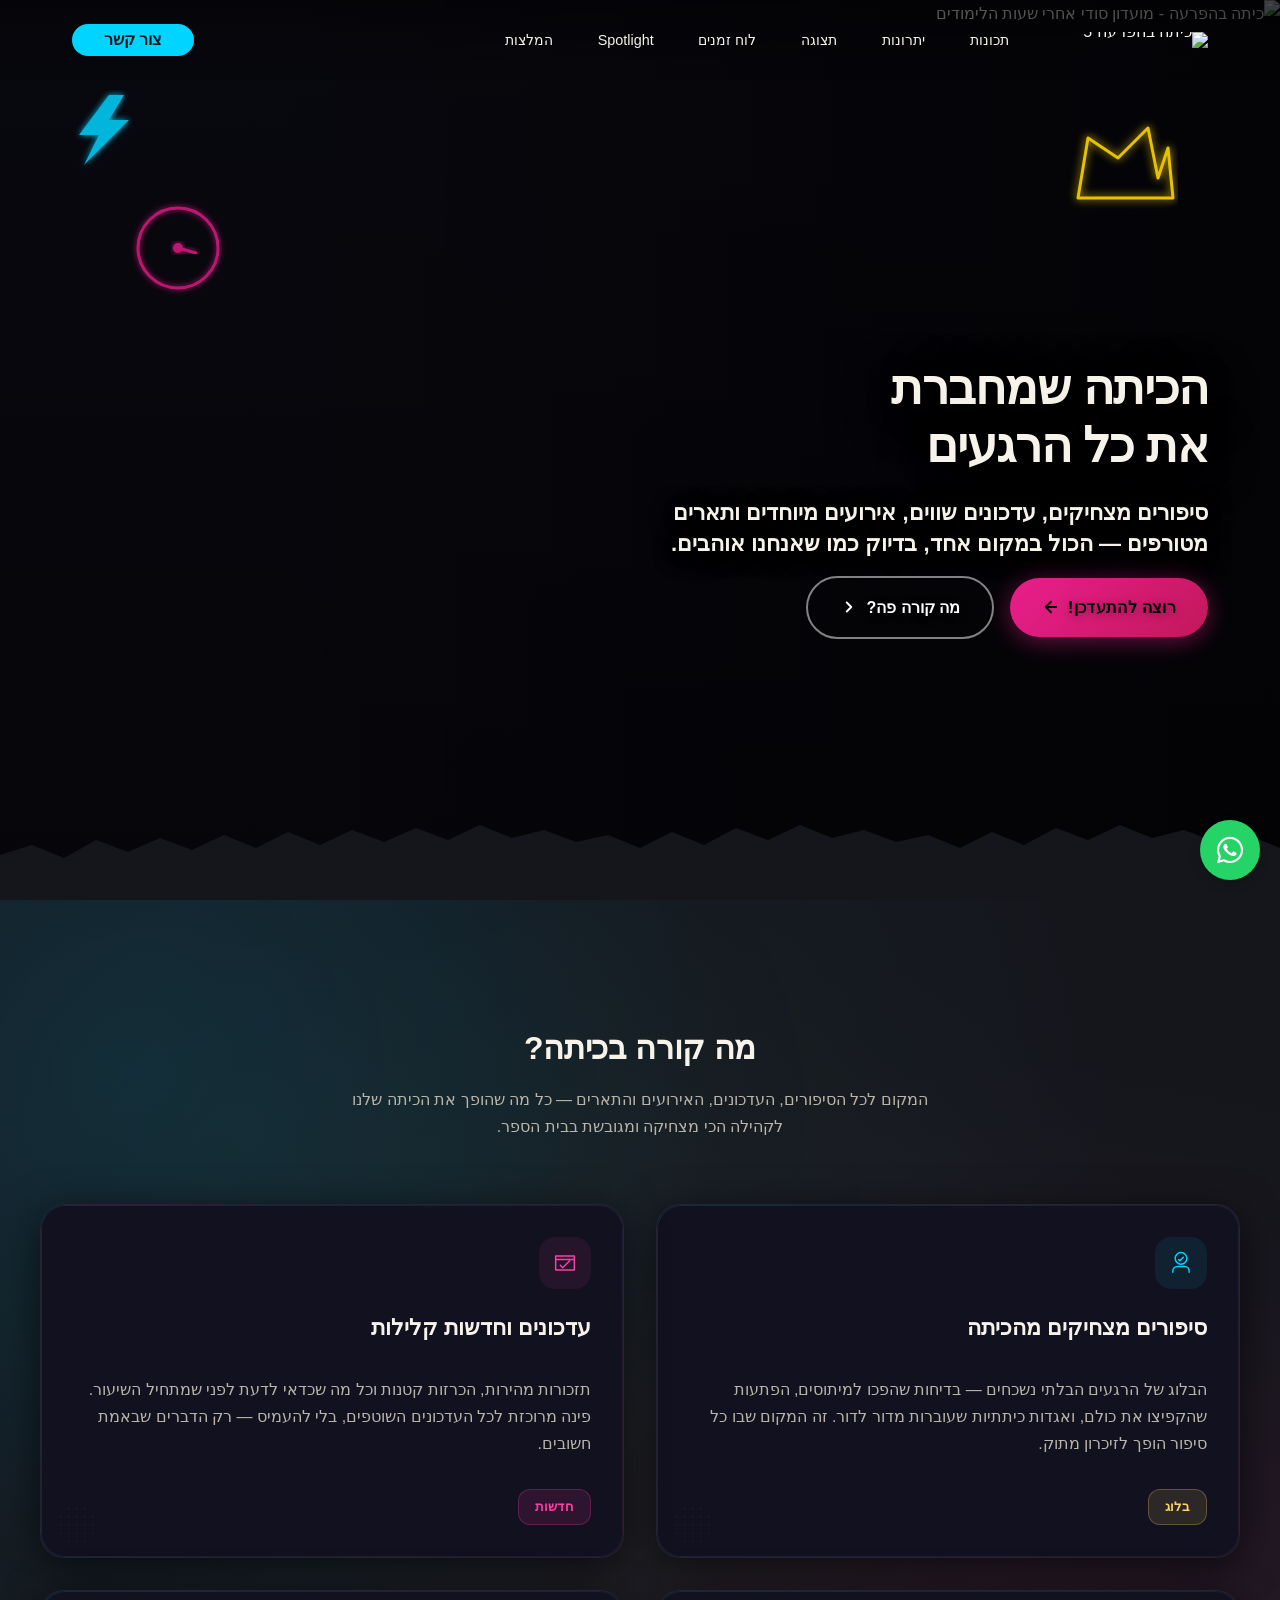
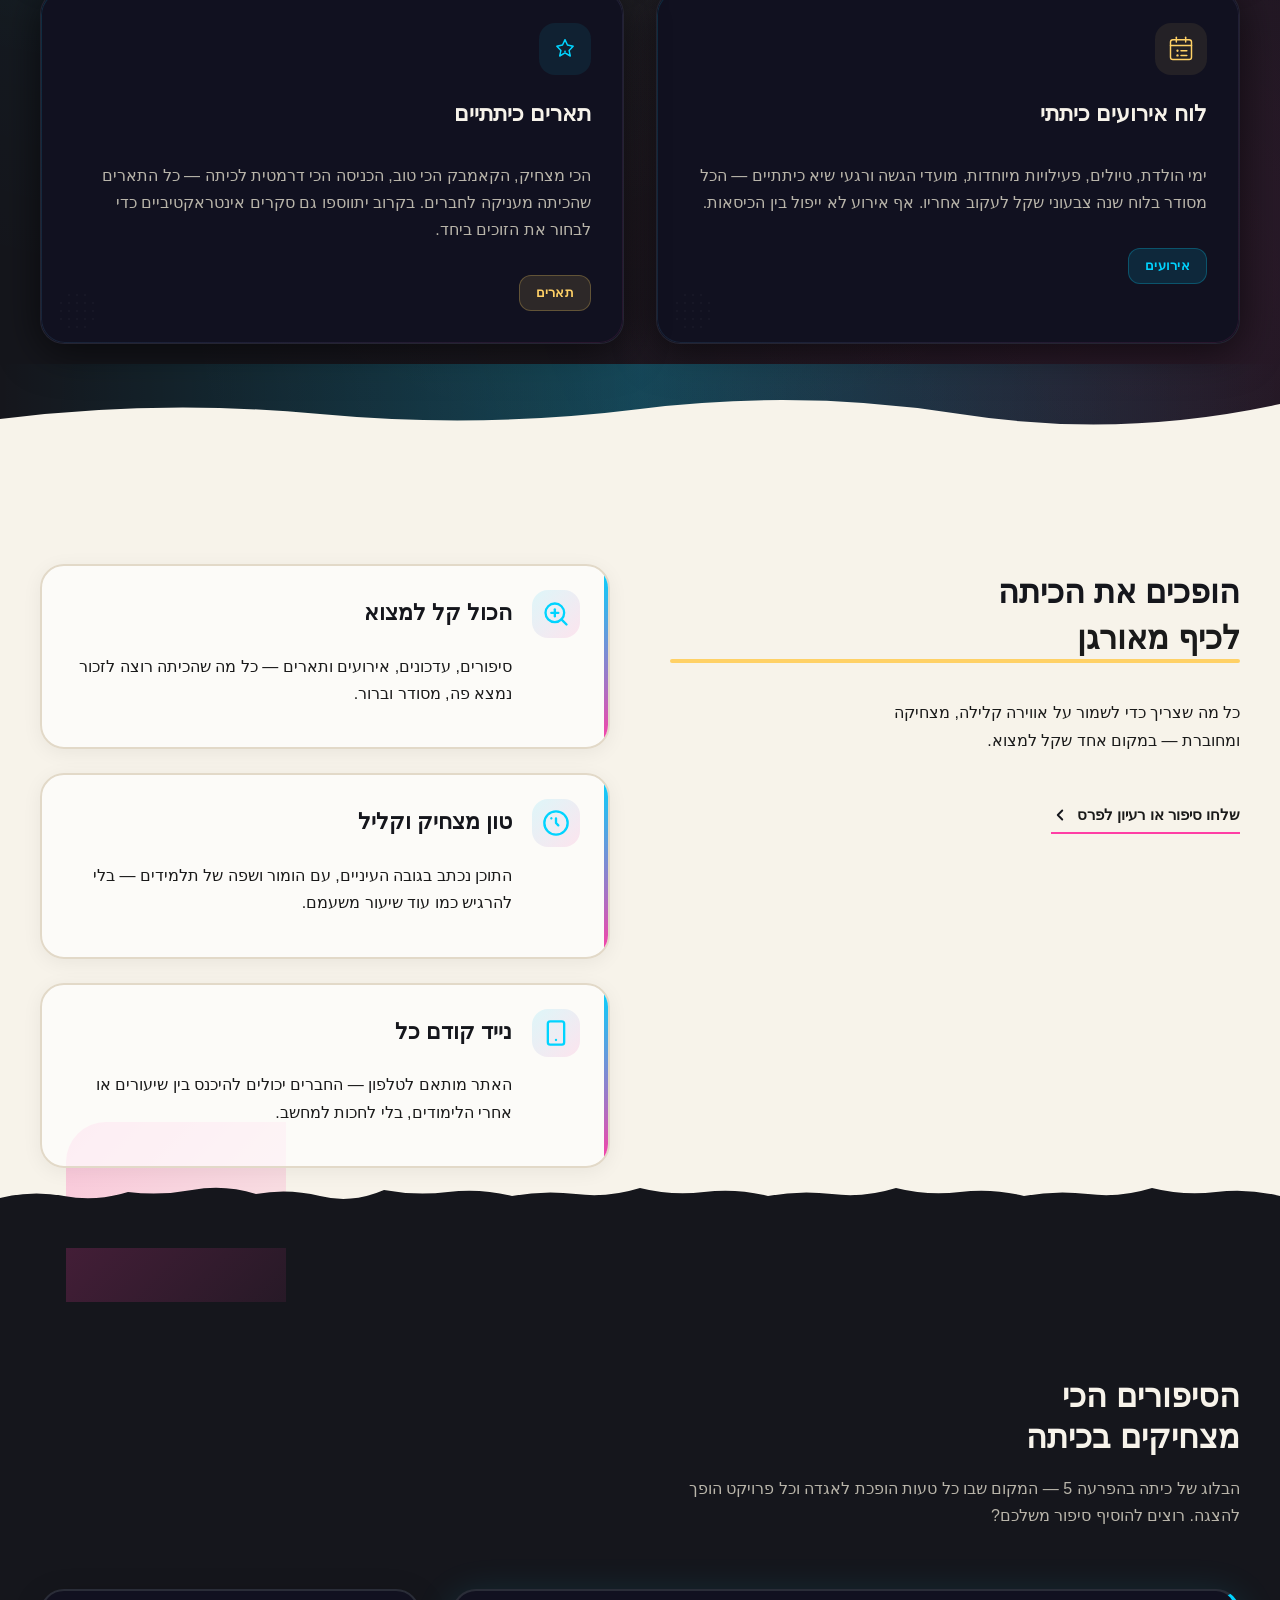
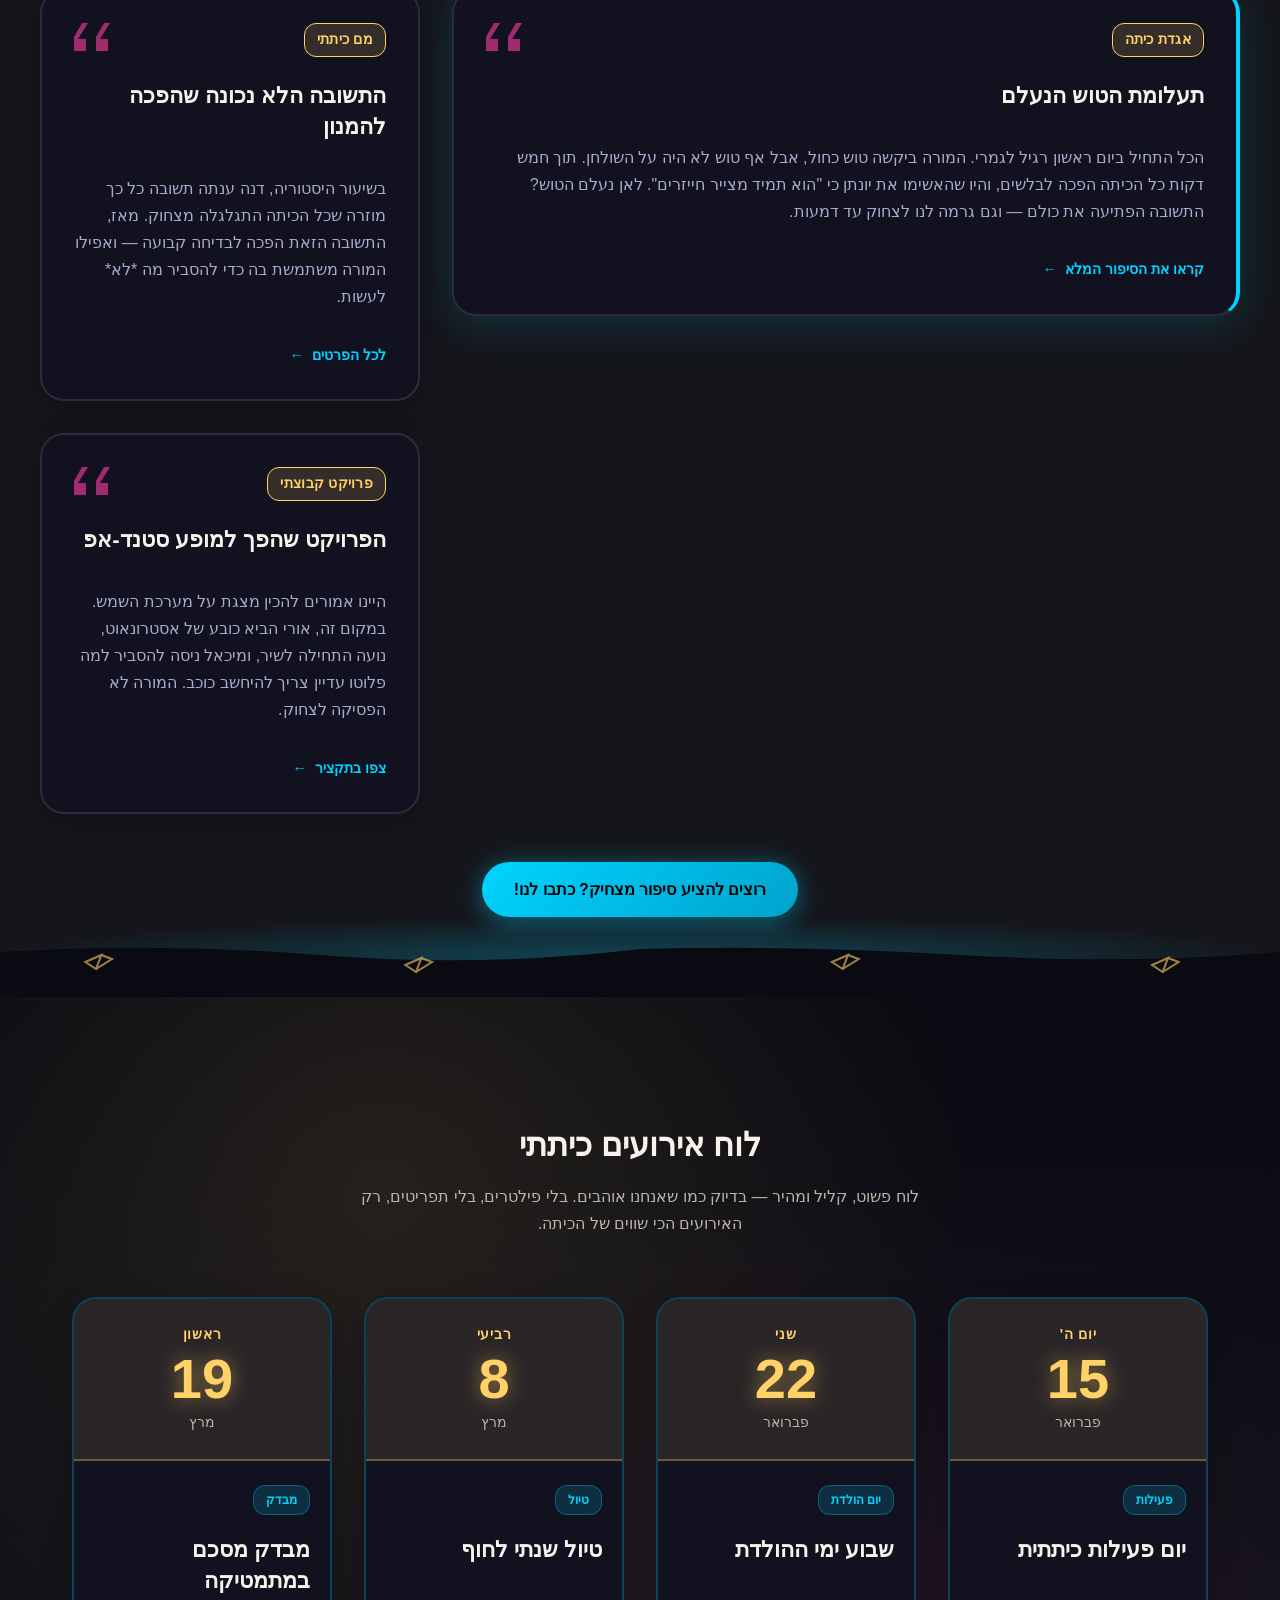
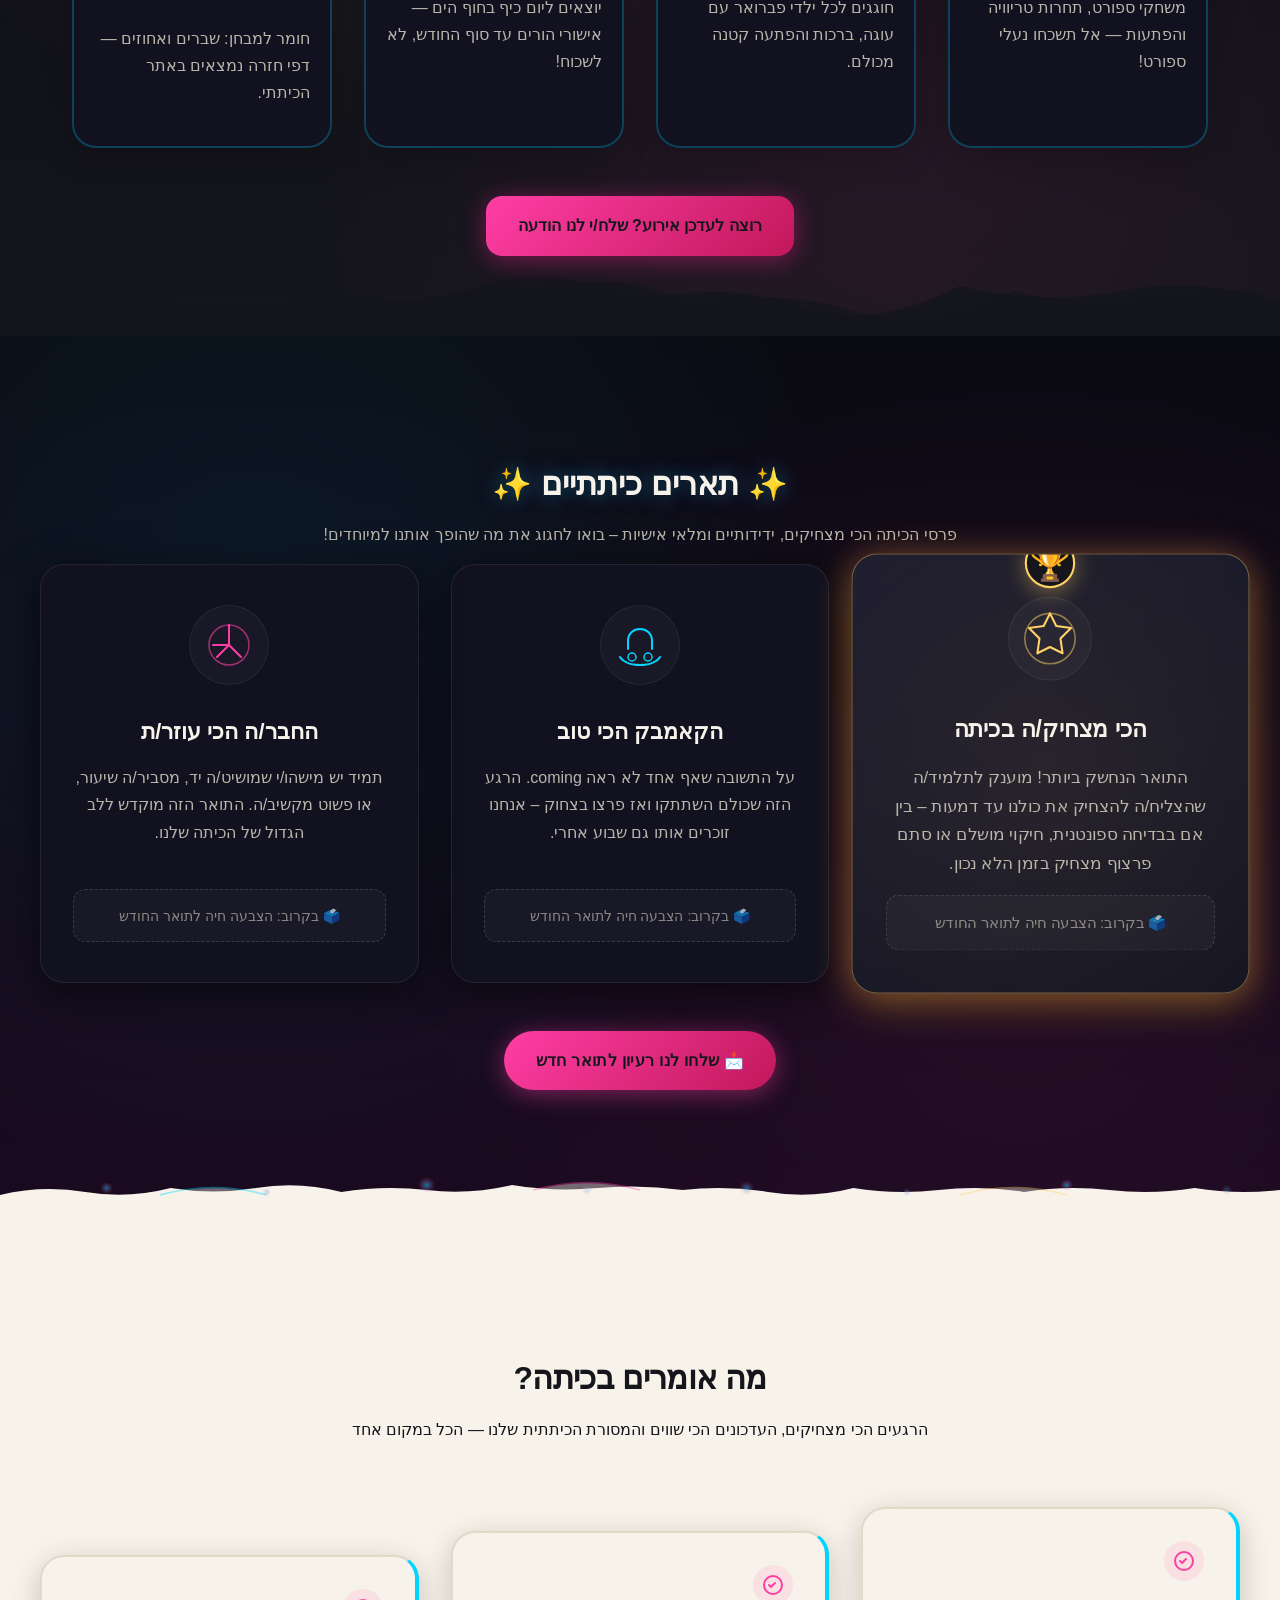
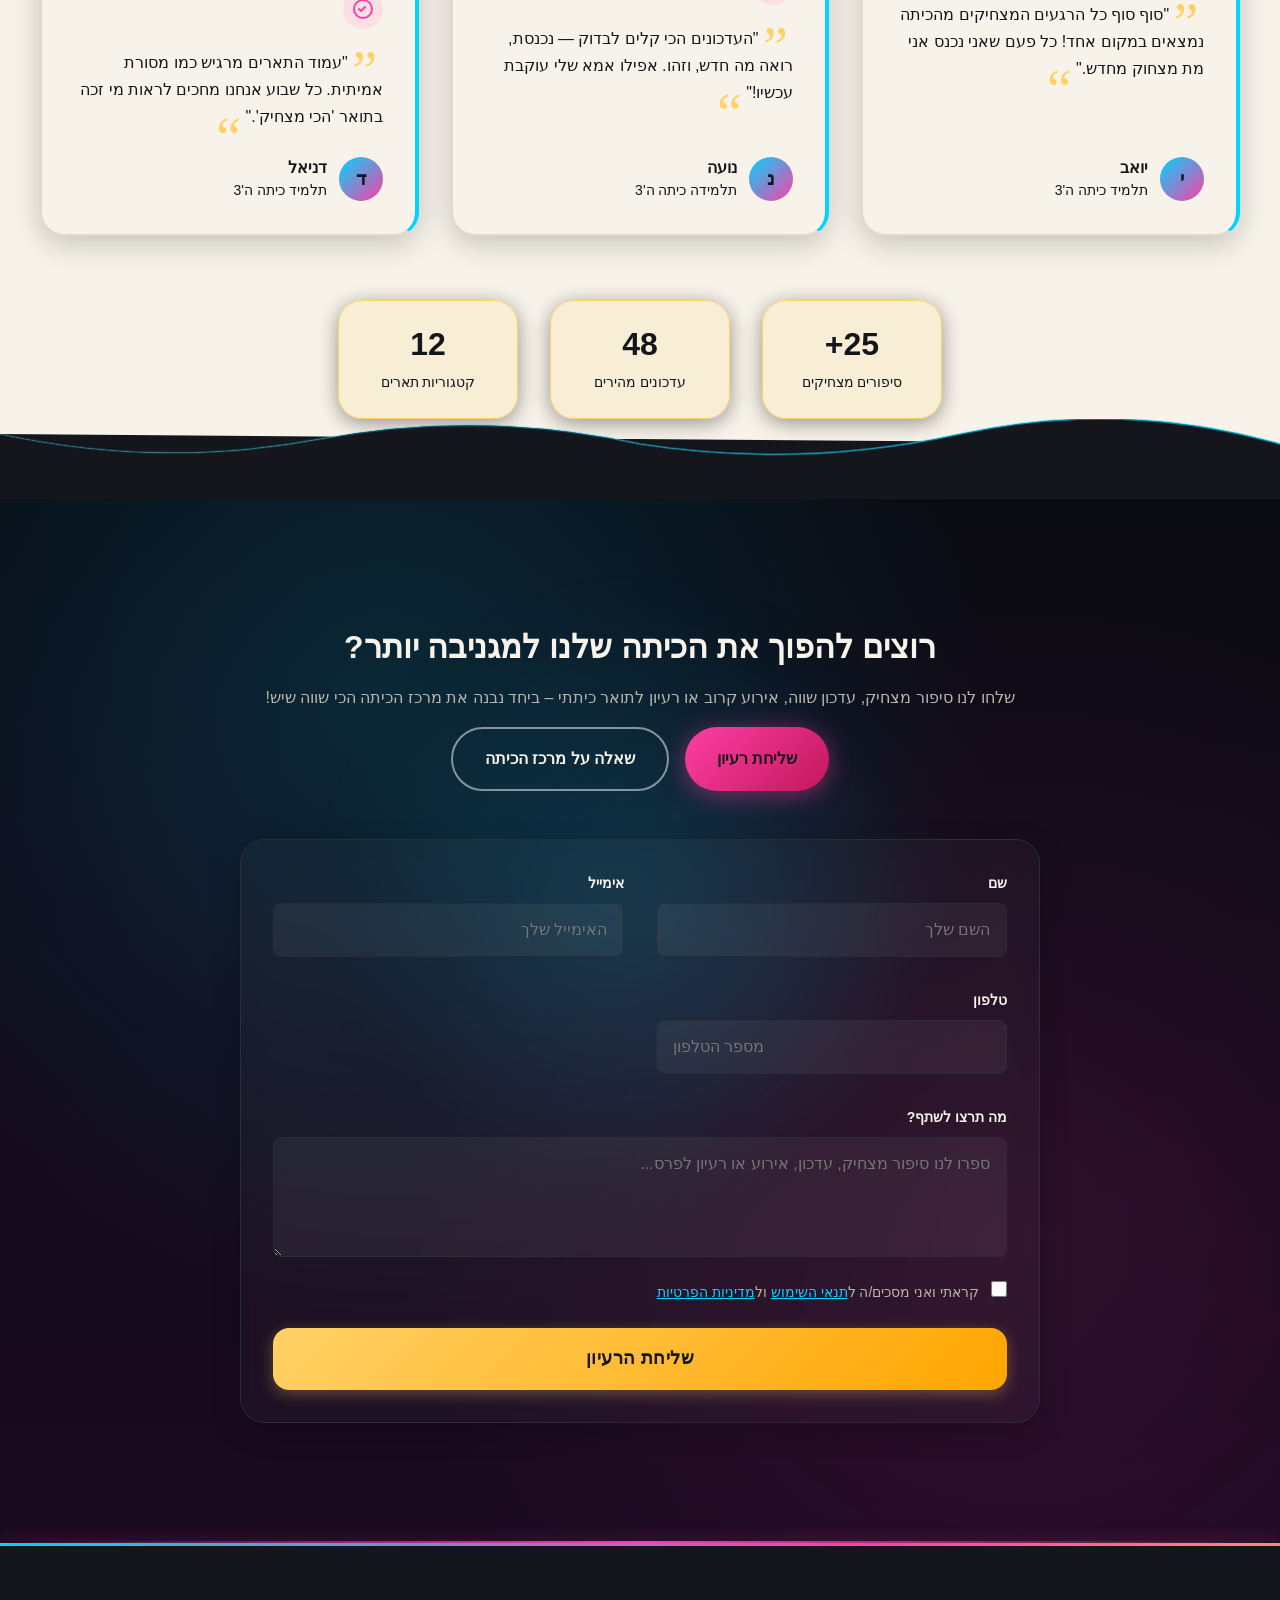
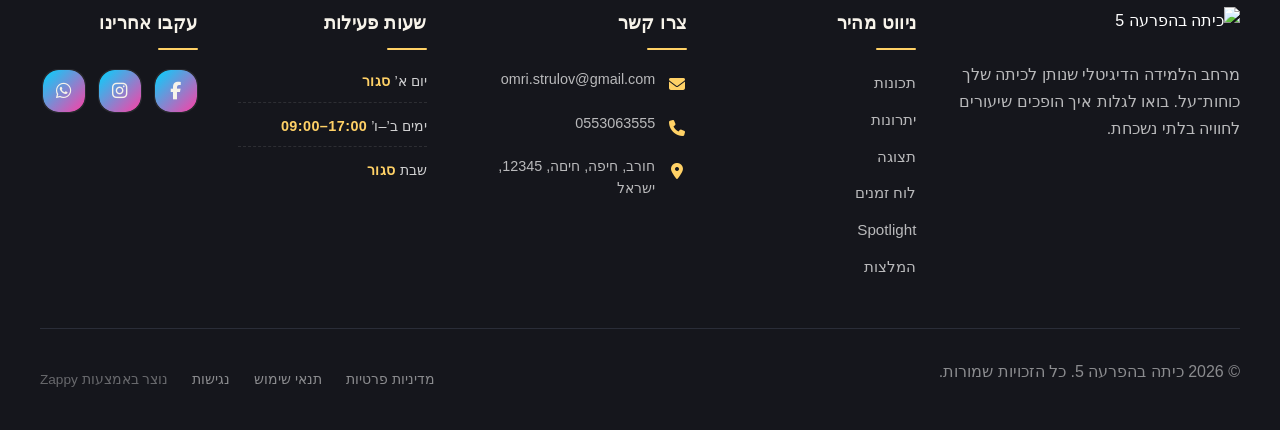
==== commit ba210479: "Background sync: Progressive GitHub Sync" ====
--- a/index.html
+++ b/index.html
@@ -352,16 +352,16 @@
   <nav class="navbar" dir="rtl">
   <button class="mobile-toggle" id="mobileToggle" aria-label="Menu">
     <svg class="hamburger-icon" width="24" height="24" viewBox="0 0 24 24" fill="none">
-      <path d="M3 12h18M3 6h18M3 18h18" stroke="currentColor" stroke-width="2" stroke-linecap="round"/>
+      <path d="M3 12h18M3 6h18M3 18h18" stroke="currentColor" stroke-width="2" stroke-linecap="round"></path>
     </svg>
     <svg class="close-icon" width="24" height="24" viewBox="0 0 24 24" fill="none" style="display: none;">
-      <path d="M18 6L6 18M6 6l12 12" stroke="currentColor" stroke-width="2" stroke-linecap="round"/>
+      <path d="M18 6L6 18M6 6l12 12" stroke="currentColor" stroke-width="2" stroke-linecap="round"></path>
     </svg>
   </button>
   
-  <button class="phone-header-btn" data-phone="[business_phone]" aria-label="Call">
+  <button class="phone-header-btn" data-phone="0553063555" aria-label="Call">
     <svg width="20" height="20" viewBox="0 0 24 24" fill="currentColor">
-      <path d="M22 16.92v3a2 2 0 0 1-2.18 2 19.79 19.79 0 0 1-8.63-3.07 19.5 19.5 0 0 1-6-6 19.79 19.79 0 0 1-3.07-8.67A2 2 0 0 1 4.11 2h3a2 2 0 0 1 2 1.72 12.84 12.84 0 0 0 .7 2.81 2 2 0 0 1-.45 2.11L8.09 9.91a16 16 0 0 0 6 6l1.27-1.27a2 2 0 0 1 2.11-.45 12.84 12.84 0 0 0 2.81.7A2 2 0 0 1 22 16.92z"/>
+      <path d="M22 16.92v3a2 2 0 0 1-2.18 2 19.79 19.79 0 0 1-8.63-3.07 19.5 19.5 0 0 1-6-6 19.79 19.79 0 0 1-3.07-8.67A2 2 0 0 1 4.11 2h3a2 2 0 0 1 2 1.72 12.84 12.84 0 0 0 .7 2.81 2 2 0 0 1-.45 2.11L8.09 9.91a16 16 0 0 0 6 6l1.27-1.27a2 2 0 0 1 2.11-.45 12.84 12.84 0 0 0 2.81.7A2 2 0 0 1 22 16.92z"></path>
     </svg>
   </button>
 
@@ -818,7 +818,7 @@
         const phoneLinks = document.querySelectorAll('a[href^="tel:"]');
         const phoneNumber = phoneLinks.length > 0 
           ? phoneLinks[0].getAttribute('href').replace('tel:', '')
-          : '[business_phone]';
+          : '0553063555';
         
         window.location.href = 'tel:' + phoneNumber;
         console.log('[Navbar] Phone button clicked');
@@ -848,13 +848,13 @@
   <div class="index-hero-section__decorations" aria-hidden="true">
     <!-- Neon Crown (Top-Left) -->
     <svg class="index-hero-section__deco-crown" viewBox="0 0 120 120" fill="none" xmlns="http://www.w3.org/2000/svg">
-      <path d="M20 90 L30 30 L60 50 L90 20 L100 70 L110 40 L115 90 Z" stroke="#FFD700" stroke-width="3" stroke-linejoin="round" filter="url(#glow-gold)"/>
+      <path d="M20 90 L30 30 L60 50 L90 20 L100 70 L110 40 L115 90 Z" stroke="#FFD700" stroke-width="3" stroke-linejoin="round" filter="url(#glow-gold)"></path>
       <defs>
         <filter id="glow-gold" x="-20%" y="-20%" width="140%" height="140%">
-          <feGaussianBlur stdDeviation="4" result="blur"/>
+          <feGaussianBlur stdDeviation="4" result="blur"></feGaussianBlur>
           <feMerge>
-            <feMergeNode in="blur"/>
-            <feMergeNode in="SourceGraphic"/>
+            <feMergeNode in="blur"></feMergeNode>
+            <feMergeNode in="SourceGraphic"></feMergeNode>
           </feMerge>
         </filter>
       </defs>
@@ -862,13 +862,13 @@
 
     <!-- Neon Lightning Bolt (Top-Right) -->
     <svg class="index-hero-section__deco-bolt" viewBox="0 0 80 80" fill="none" xmlns="http://www.w3.org/2000/svg">
-      <polygon points="45,5 15,45 35,45 20,75 65,30 45,30 60,5" fill="#00D4FF" filter="url(#glow-cyan)"/>
+      <polygon points="45,5 15,45 35,45 20,75 65,30 45,30 60,5" fill="#00D4FF" filter="url(#glow-cyan)"></polygon>
       <defs>
         <filter id="glow-cyan" x="-20%" y="-20%" width="140%" height="140%">
-          <feGaussianBlur stdDeviation="3" result="blur"/>
+          <feGaussianBlur stdDeviation="3" result="blur"></feGaussianBlur>
           <feMerge>
-            <feMergeNode in="blur"/>
-            <feMergeNode in="SourceGraphic"/>
+            <feMergeNode in="blur"></feMergeNode>
+            <feMergeNode in="SourceGraphic"></feMergeNode>
           </feMerge>
         </filter>
       </defs>
@@ -876,16 +876,16 @@
 
     <!-- Neon Clock (Top-Right, slightly lower) -->
     <svg class="index-hero-section__deco-clock" viewBox="0 0 100 100" fill="none" xmlns="http://www.w3.org/2000/svg">
-      <circle cx="50" cy="50" r="40" stroke="#E91E8C" stroke-width="3" filter="url(#glow-pink)"/>
-      <line x1="50" y1="50" x2="50" y2="25" stroke="#E91E8C" stroke-width="3" stroke-linecap="round" filter="url(#glow-pink)"/>
-      <line x1="50" y1="50" x2="68" y2="55" stroke="#E91E8C" stroke-width="3" stroke-linecap="round" filter="url(#glow-pink)"/>
-      <circle cx="50" cy="50" r="5" fill="#E91E8C" filter="url(#glow-pink)"/>
+      <circle cx="50" cy="50" r="40" stroke="#E91E8C" stroke-width="3" filter="url(#glow-pink)"></circle>
+      <line x1="50" y1="50" x2="50" y2="25" stroke="#E91E8C" stroke-width="3" stroke-linecap="round" filter="url(#glow-pink)"></line>
+      <line x1="50" y1="50" x2="68" y2="55" stroke="#E91E8C" stroke-width="3" stroke-linecap="round" filter="url(#glow-pink)"></line>
+      <circle cx="50" cy="50" r="5" fill="#E91E8C" filter="url(#glow-pink)"></circle>
       <defs>
         <filter id="glow-pink" x="-20%" y="-20%" width="140%" height="140%">
-          <feGaussianBlur stdDeviation="3" result="blur"/>
+          <feGaussianBlur stdDeviation="3" result="blur"></feGaussianBlur>
           <feMerge>
-            <feMergeNode in="blur"/>
-            <feMergeNode in="SourceGraphic"/>
+            <feMergeNode in="blur"></feMergeNode>
+            <feMergeNode in="SourceGraphic"></feMergeNode>
           </feMerge>
         </filter>
       </defs>
@@ -903,11 +903,11 @@
     <div class="index-hero-section__cta-group">
       <a href="#updates" class="index-hero-section__cta-primary btn-primary">
         <span>רוצה להתעדכן!</span>
-        <svg width="18" height="18" viewBox="0 0 24 24" fill="none" xmlns="http://www.w3.org/2000/svg" data-element-type="icon" data-icon-type="svg"><path d="M19 12H5M12 19l-7-7 7-7" stroke="currentColor" stroke-width="2.5" stroke-linecap="round" stroke-linejoin="round"/></svg>
+        <svg width="18" height="18" viewBox="0 0 24 24" fill="none" xmlns="http://www.w3.org/2000/svg" data-element-type="icon" data-icon-type="svg"><path d="M19 12H5M12 19l-7-7 7-7" stroke="currentColor" stroke-width="2.5" stroke-linecap="round" stroke-linejoin="round"></path></svg>
       </a>
       <a href="#stories" class="index-hero-section__cta-secondary btn-secondary">
         <span>מה קורה פה?</span>
-        <svg width="18" height="18" viewBox="0 0 24 24" fill="none" xmlns="http://www.w3.org/2000/svg" data-element-type="icon" data-icon-type="svg"><path d="M9 18l6-6-6-6" stroke="currentColor" stroke-width="2.5" stroke-linecap="round" stroke-linejoin="round"/></svg>
+        <svg width="18" height="18" viewBox="0 0 24 24" fill="none" xmlns="http://www.w3.org/2000/svg" data-element-type="icon" data-icon-type="svg"><path d="M9 18l6-6-6-6" stroke="currentColor" stroke-width="2.5" stroke-linecap="round" stroke-linejoin="round"></path></svg>
       </a>
     </div>
   </div>
@@ -915,7 +915,7 @@
   <!-- Bottom Divider: Jagged Neon Chalk-line SVG -->
   <div class="index-hero-section__divider-wrapper" aria-hidden="true">
     <svg data-no-icon-edit="true" aria-hidden="true" viewBox="0 0 1200 80" preserveAspectRatio="none" xmlns="http://www.w3.org/2000/svg">
-      <path d="M0,80 L0,35 L30,25 L60,38 L90,20 L120,32 L150,18 L180,30 L210,15 L240,28 L270,12 L300,25 L330,10 L360,22 L390,8 L420,20 L450,5 L480,18 L510,10 L540,22 L570,15 L600,28 L630,12 L660,25 L690,8 L720,20 L750,5 L780,18 L810,10 L840,22 L870,15 L900,28 L930,12 L960,25 L990,8 L1020,20 L1050,5 L1080,18 L1110,10 L1140,22 L1170,15 L1200,28 L1200,80 Z" fill="var(--bg-dark)"/>
+      <path d="M0,80 L0,35 L30,25 L60,38 L90,20 L120,32 L150,18 L180,30 L210,15 L240,28 L270,12 L300,25 L330,10 L360,22 L390,8 L420,20 L450,5 L480,18 L510,10 L540,22 L570,15 L600,28 L630,12 L660,25 L690,8 L720,20 L750,5 L780,18 L810,10 L840,22 L870,15 L900,28 L930,12 L960,25 L990,8 L1020,20 L1050,5 L1080,18 L1110,10 L1140,22 L1170,15 L1200,28 L1200,80 Z" fill="var(--bg-dark)"></path>
     </svg>
   </div>
 </section>
@@ -931,9 +931,9 @@
       <article class="index-features-section__card">
         <div class="index-features-section__card-icon">
           <svg data-element-type="icon" data-icon-type="svg" viewBox="0 0 48 48" fill="none" xmlns="http://www.w3.org/2000/svg">
-            <path d="M24 6C18.477 6 14 10.477 14 16C14 21.523 18.477 26 24 26C29.523 26 34 21.523 34 16C34 10.477 29.523 6 24 6Z" stroke="currentColor" stroke-width="2.5" stroke-linecap="round" stroke-linejoin="round"/>
-            <path d="M10 40V38C10 33.582 13.582 30 18 30H30C34.418 30 38 33.582 38 38V40" stroke="currentColor" stroke-width="2.5" stroke-linecap="round" stroke-linejoin="round"/>
-            <path d="M20 18L22 20L28 14" stroke="currentColor" stroke-width="2.5" stroke-linecap="round" stroke-linejoin="round"/>
+            <path d="M24 6C18.477 6 14 10.477 14 16C14 21.523 18.477 26 24 26C29.523 26 34 21.523 34 16C34 10.477 29.523 6 24 6Z" stroke="currentColor" stroke-width="2.5" stroke-linecap="round" stroke-linejoin="round"></path>
+            <path d="M10 40V38C10 33.582 13.582 30 18 30H30C34.418 30 38 33.582 38 38V40" stroke="currentColor" stroke-width="2.5" stroke-linecap="round" stroke-linejoin="round"></path>
+            <path d="M20 18L22 20L28 14" stroke="currentColor" stroke-width="2.5" stroke-linecap="round" stroke-linejoin="round"></path>
           </svg>
         </div>
         <h3 class="index-features-section__card-title">סיפורים מצחיקים מהכיתה</h3>
@@ -943,9 +943,9 @@
       <article class="index-features-section__card">
         <div class="index-features-section__card-icon">
           <svg data-element-type="icon" data-icon-type="svg" viewBox="0 0 48 48" fill="none" xmlns="http://www.w3.org/2000/svg">
-            <path d="M8 12H40V36H8V12Z" stroke="currentColor" stroke-width="2.5" stroke-linecap="round" stroke-linejoin="round"/>
-            <path d="M8 18H40" stroke="currentColor" stroke-width="2.5" stroke-linecap="round" stroke-linejoin="round"/>
-            <path d="M16 28L20 32L32 20" stroke="currentColor" stroke-width="2.5" stroke-linecap="round" stroke-linejoin="round"/>
+            <path d="M8 12H40V36H8V12Z" stroke="currentColor" stroke-width="2.5" stroke-linecap="round" stroke-linejoin="round"></path>
+            <path d="M8 18H40" stroke="currentColor" stroke-width="2.5" stroke-linecap="round" stroke-linejoin="round"></path>
+            <path d="M16 28L20 32L32 20" stroke="currentColor" stroke-width="2.5" stroke-linecap="round" stroke-linejoin="round"></path>
           </svg>
         </div>
         <h3 class="index-features-section__card-title">עדכונים וחדשות קלילות</h3>
@@ -955,14 +955,14 @@
       <article class="index-features-section__card">
         <div class="index-features-section__card-icon">
           <svg data-element-type="icon" data-icon-type="svg" viewBox="0 0 48 48" fill="none" xmlns="http://www.w3.org/2000/svg">
-            <rect x="6" y="8" width="36" height="34" rx="4" stroke="currentColor" stroke-width="2.5" stroke-linecap="round" stroke-linejoin="round"/>
-            <path d="M6 18H42" stroke="currentColor" stroke-width="2.5" stroke-linecap="round" stroke-linejoin="round"/>
-            <path d="M16 4V12" stroke="currentColor" stroke-width="2.5" stroke-linecap="round" stroke-linejoin="round"/>
-            <path d="M32 4V12" stroke="currentColor" stroke-width="2.5" stroke-linecap="round" stroke-linejoin="round"/>
-            <circle cx="18" cy="27" r="2" fill="currentColor"/>
-            <circle cx="18" cy="35" r="2" fill="currentColor"/>
-            <path d="M24 27H34" stroke="currentColor" stroke-width="2.5" stroke-linecap="round" stroke-linejoin="round"/>
-            <path d="M24 35H34" stroke="currentColor" stroke-width="2.5" stroke-linecap="round" stroke-linejoin="round"/>
+            <rect x="6" y="8" width="36" height="34" rx="4" stroke="currentColor" stroke-width="2.5" stroke-linecap="round" stroke-linejoin="round"></rect>
+            <path d="M6 18H42" stroke="currentColor" stroke-width="2.5" stroke-linecap="round" stroke-linejoin="round"></path>
+            <path d="M16 4V12" stroke="currentColor" stroke-width="2.5" stroke-linecap="round" stroke-linejoin="round"></path>
+            <path d="M32 4V12" stroke="currentColor" stroke-width="2.5" stroke-linecap="round" stroke-linejoin="round"></path>
+            <circle cx="18" cy="27" r="2" fill="currentColor"></circle>
+            <circle cx="18" cy="35" r="2" fill="currentColor"></circle>
+            <path d="M24 27H34" stroke="currentColor" stroke-width="2.5" stroke-linecap="round" stroke-linejoin="round"></path>
+            <path d="M24 35H34" stroke="currentColor" stroke-width="2.5" stroke-linecap="round" stroke-linejoin="round"></path>
           </svg>
         </div>
         <h3 class="index-features-section__card-title">לוח אירועים כיתתי</h3>
@@ -972,8 +972,8 @@
       <article class="index-features-section__card">
         <div class="index-features-section__card-icon">
           <svg data-element-type="icon" data-icon-type="svg" viewBox="0 0 48 48" fill="none" xmlns="http://www.w3.org/2000/svg">
-            <path d="M24 8L28.18 17.18L38 19.16L31 26.48L33.08 36L24 30.72L14.92 36L17 26.48L10 19.16L19.82 17.18L24 8Z" stroke="currentColor" stroke-width="2.5" stroke-linecap="round" stroke-linejoin="round"/>
-            <circle cx="24" cy="28" r="1.5" fill="currentColor"/>
+            <path d="M24 8L28.18 17.18L38 19.16L31 26.48L33.08 36L24 30.72L14.92 36L17 26.48L10 19.16L19.82 17.18L24 8Z" stroke="currentColor" stroke-width="2.5" stroke-linecap="round" stroke-linejoin="round"></path>
+            <circle cx="24" cy="28" r="1.5" fill="currentColor"></circle>
           </svg>
         </div>
         <h3 class="index-features-section__card-title">תארים כיתתיים</h3>
@@ -986,13 +986,13 @@
     <svg data-no-icon-edit="true" aria-hidden="true" viewBox="0 0 1200 80" preserveAspectRatio="none" xmlns="http://www.w3.org/2000/svg">
       <defs>
         <linearGradient id="glow-swipe" x1="0%" y1="0%" x2="100%" y2="0%">
-          <stop offset="0%" stop-color="#00D4FF" stop-opacity="0"/>
-          <stop offset="50%" stop-color="#00D4FF" stop-opacity="0.25"/>
-          <stop offset="100%" stop-color="#00D4FF" stop-opacity="0"/>
+          <stop offset="0%" stop-color="#00D4FF" stop-opacity="0"></stop>
+          <stop offset="50%" stop-color="#00D4FF" stop-opacity="0.25"></stop>
+          <stop offset="100%" stop-color="#00D4FF" stop-opacity="0"></stop>
         </linearGradient>
       </defs>
-      <rect x="0" y="0" width="1200" height="80" fill="url(#glow-swipe)"/>
-      <path d="M0,80 L0,55 Q150,35 300,50 T600,45 T900,50 T1200,40 L1200,80 Z" fill="var(--bg-light)"/>
+      <rect x="0" y="0" width="1200" height="80" fill="url(#glow-swipe)"></rect>
+      <path d="M0,80 L0,55 Q150,35 300,50 T600,45 T900,50 T1200,40 L1200,80 Z" fill="var(--bg-light)"></path>
     </svg>
   </div>
 </section>
@@ -1009,7 +1009,7 @@
         <p class="index-benefits-section__subtitle" style="color: #1A1A1A !important">כל מה שצריך כדי לשמור על אווירה קלילה, מצחיקה ומחוברת — במקום אחד שקל למצוא.</p>
         <a href="#contact" class="index-benefits-section__cta-link">
           <span style="color: #1A1A1A !important">שלחו סיפור או רעיון לפרס</span>
-          <svg data-element-type="icon" data-icon-type="svg" width="18" height="18" viewBox="0 0 24 24" fill="none" stroke="currentColor" stroke-width="2.5" stroke-linecap="round" stroke-linejoin="round"><path d="M15 18l-6-6 6-6"/></svg>
+          <svg data-element-type="icon" data-icon-type="svg" width="18" height="18" viewBox="0 0 24 24" fill="none" stroke="currentColor" stroke-width="2.5" stroke-linecap="round" stroke-linejoin="round"><path d="M15 18l-6-6 6-6"></path></svg>
         </a>
       </div>
 
@@ -1017,7 +1017,7 @@
       <div class="index-benefits-section__benefits-col">
         <div class="index-benefits-section__benefit-card" data-benefit="1">
           <div class="index-benefits-section__benefit-icon-wrap">
-            <svg data-element-type="icon" data-icon-type="svg" width="28" height="28" viewBox="0 0 24 24" fill="none" stroke="currentColor" stroke-width="2" stroke-linecap="round" stroke-linejoin="round"><circle cx="11" cy="11" r="8"/><path d="M21 21l-4.35-4.35"/><path d="M8 11h6"/><path d="M11 8v6"/></svg>
+            <svg data-element-type="icon" data-icon-type="svg" width="28" height="28" viewBox="0 0 24 24" fill="none" stroke="currentColor" stroke-width="2" stroke-linecap="round" stroke-linejoin="round"><circle cx="11" cy="11" r="8"></circle><path d="M21 21l-4.35-4.35"></path><path d="M8 11h6"></path><path d="M11 8v6"></path></svg>
           </div>
           <div class="index-benefits-section__benefit-text">
             <h3 class="index-benefits-section__benefit-title">הכול קל למצוא</h3>
@@ -1027,7 +1027,7 @@
 
         <div class="index-benefits-section__benefit-card" data-benefit="2">
           <div class="index-benefits-section__benefit-icon-wrap">
-            <svg data-element-type="icon" data-icon-type="svg" width="28" height="28" viewBox="0 0 24 24" fill="none" stroke="currentColor" stroke-width="2" stroke-linecap="round" stroke-linejoin="round"><path d="M12 2a10 10 0 1 0 0 20 10 10 0 0 0 0-20z"/><path d="M12 8v4l2 2"/><path d="M8.01 8.01l.01-.01"/></svg>
+            <svg data-element-type="icon" data-icon-type="svg" width="28" height="28" viewBox="0 0 24 24" fill="none" stroke="currentColor" stroke-width="2" stroke-linecap="round" stroke-linejoin="round"><path d="M12 2a10 10 0 1 0 0 20 10 10 0 0 0 0-20z"></path><path d="M12 8v4l2 2"></path><path d="M8.01 8.01l.01-.01"></path></svg>
           </div>
           <div class="index-benefits-section__benefit-text">
             <h3 class="index-benefits-section__benefit-title">טון מצחיק וקליל</h3>
@@ -1037,7 +1037,7 @@
 
         <div class="index-benefits-section__benefit-card" data-benefit="3">
           <div class="index-benefits-section__benefit-icon-wrap">
-            <svg data-element-type="icon" data-icon-type="svg" width="28" height="28" viewBox="0 0 24 24" fill="none" stroke="currentColor" stroke-width="2" stroke-linecap="round" stroke-linejoin="round"><rect x="5" y="2" width="14" height="20" rx="2" ry="2"/><path d="M12 18h.01"/></svg>
+            <svg data-element-type="icon" data-icon-type="svg" width="28" height="28" viewBox="0 0 24 24" fill="none" stroke="currentColor" stroke-width="2" stroke-linecap="round" stroke-linejoin="round"><rect x="5" y="2" width="14" height="20" rx="2" ry="2"></rect><path d="M12 18h.01"></path></svg>
           </div>
           <div class="index-benefits-section__benefit-text">
             <h3 class="index-benefits-section__benefit-title">נייד קודם כל</h3>
@@ -1056,13 +1056,13 @@
     <svg viewBox="0 0 1200 80" preserveAspectRatio="none" xmlns="http://www.w3.org/2000/svg">
       <defs>
         <pattern id="index-benefits-holes" x="0" y="0" width="80" height="80" patternUnits="userSpaceOnUse">
-          <circle cx="40" cy="40" r="6" fill="var(--bg-dark)"/>
+          <circle cx="40" cy="40" r="6" fill="var(--bg-dark)"></circle>
         </pattern>
       </defs>
       <!-- Torn edge path filling the BOTTOM portion, transitioning into dark section -->
-      <path d="M0,80 L0,30 Q30,22 60,28 T120,24 Q150,28 180,22 T240,26 Q270,20 300,28 T360,22 Q390,28 420,24 T480,28 Q510,22 540,26 T600,20 Q630,28 660,24 T720,28 Q750,22 780,26 T840,20 Q870,28 900,24 T960,28 Q990,22 1020,26 T1080,20 Q1110,28 1140,24 T1200,28 L1200,80 Z" fill="var(--bg-dark)"/>
+      <path d="M0,80 L0,30 Q30,22 60,28 T120,24 Q150,28 180,22 T240,26 Q270,20 300,28 T360,22 Q390,28 420,24 T480,28 Q510,22 540,26 T600,20 Q630,28 660,24 T720,28 Q750,22 780,26 T840,20 Q870,28 900,24 T960,28 Q990,22 1020,26 T1080,20 Q1110,28 1140,24 T1200,28 L1200,80 Z" fill="var(--bg-dark)"></path>
       <!-- Punched-hole row -->
-      <rect x="0" y="40" width="1200" height="40" fill="url(#index-benefits-holes)" opacity="0.6"/>
+      <rect x="0" y="40" width="1200" height="40" fill="url(#index-benefits-holes)" opacity="0.6"></rect>
     </svg>
   </div>
 </section>
@@ -1078,7 +1078,7 @@
       <article class="index-showcase-card index-showcase-card--featured">
         <div class="index-showcase-card__quote-mark" aria-hidden="true">
           <svg data-element-type="icon" data-icon-type="svg" viewBox="0 0 48 48" fill="none" xmlns="http://www.w3.org/2000/svg">
-            <path d="M12 24H20V36H8V22L16 8H22L12 24ZM34 24H42V36H30V22L38 8H44L34 24Z" fill="currentColor"/>
+            <path d="M12 24H20V36H8V22L16 8H22L12 24ZM34 24H42V36H30V22L38 8H44L34 24Z" fill="currentColor"></path>
           </svg>
         </div>
         <div class="index-showcase-card__content">
@@ -1093,7 +1093,7 @@
         <article class="index-showcase-card">
           <div class="index-showcase-card__quote-mark" aria-hidden="true">
             <svg data-element-type="icon" data-icon-type="svg" viewBox="0 0 48 48" fill="none" xmlns="http://www.w3.org/2000/svg">
-              <path d="M12 24H20V36H8V22L16 8H22L12 24ZM34 24H42V36H30V22L38 8H44L34 24Z" fill="currentColor"/>
+              <path d="M12 24H20V36H8V22L16 8H22L12 24ZM34 24H42V36H30V22L38 8H44L34 24Z" fill="currentColor"></path>
             </svg>
           </div>
           <div class="index-showcase-card__content">
@@ -1106,7 +1106,7 @@
         <article class="index-showcase-card">
           <div class="index-showcase-card__quote-mark" aria-hidden="true">
             <svg data-element-type="icon" data-icon-type="svg" viewBox="0 0 48 48" fill="none" xmlns="http://www.w3.org/2000/svg">
-              <path d="M12 24H20V36H8V22L16 8H22L12 24ZM34 24H42V36H30V22L38 8H44L34 24Z" fill="currentColor"/>
+              <path d="M12 24H20V36H8V22L16 8H22L12 24ZM34 24H42V36H30V22L38 8H44L34 24Z" fill="currentColor"></path>
             </svg>
           </div>
           <div class="index-showcase-card__content">
@@ -1127,22 +1127,22 @@
     <svg data-no-icon-edit="true" aria-hidden="true" viewBox="0 0 1200 80" preserveAspectRatio="none" xmlns="http://www.w3.org/2000/svg">
       <defs>
         <radialGradient id="showcase-glow" cx="50%" cy="50%" r="50%">
-          <stop offset="0%" stop-color="var(--primary)" stop-opacity="0.25"/>
-          <stop offset="100%" stop-color="var(--primary)" stop-opacity="0"/>
+          <stop offset="0%" stop-color="var(--primary)" stop-opacity="0.25"></stop>
+          <stop offset="100%" stop-color="var(--primary)" stop-opacity="0"></stop>
         </radialGradient>
       </defs>
-      <rect x="0" y="0" width="1200" height="80" fill="url(#showcase-glow)"/>
-      <path d="M0,80 L0,35 Q150,25 300,38 T600,32 Q750,28 900,38 T1200,35 L1200,80 Z" fill="#0A0A12"/>
+      <rect x="0" y="0" width="1200" height="80" fill="url(#showcase-glow)"></rect>
+      <path d="M0,80 L0,35 Q150,25 300,38 T600,32 Q750,28 900,38 T1200,35 L1200,80 Z" fill="#0A0A12"></path>
       <!-- Paper plane icons along the edge -->
       <g fill="none" stroke="var(--accent)" stroke-width="2" opacity="0.6">
-        <path d="M80,45 L95,38 L90,52 Z"/>
-        <path d="M95,38 L105,42 L90,52"/>
-        <path d="M380,48 L395,41 L390,55 Z"/>
-        <path d="M395,41 L405,45 L390,55"/>
-        <path d="M780,45 L795,38 L790,52 Z"/>
-        <path d="M795,38 L805,42 L790,52"/>
-        <path d="M1080,48 L1095,41 L1090,55 Z"/>
-        <path d="M1095,41 L1105,45 L1090,55"/>
+        <path d="M80,45 L95,38 L90,52 Z"></path>
+        <path d="M95,38 L105,42 L90,52"></path>
+        <path d="M380,48 L395,41 L390,55 Z"></path>
+        <path d="M395,41 L405,45 L390,55"></path>
+        <path d="M780,45 L795,38 L790,52 Z"></path>
+        <path d="M795,38 L805,42 L790,52"></path>
+        <path d="M1080,48 L1095,41 L1090,55 Z"></path>
+        <path d="M1095,41 L1105,45 L1090,55"></path>
       </g>
     </svg>
   </div>
@@ -1212,12 +1212,12 @@
     <svg data-no-icon-edit="true" aria-hidden="true" viewBox="0 0 1200 80" preserveAspectRatio="none" xmlns="http://www.w3.org/2000/svg">
       <defs>
         <clipPath id="index-schedule-divider-clip">
-          <path d="M0,0 L1200,0 L1200,80 L0,80 Z"/>
+          <path d="M0,0 L1200,0 L1200,80 L0,80 Z"></path>
         </clipPath>
       </defs>
       <g clip-path="url(#index-schedule-divider-clip)">
-        <path d="M0,80 L0,50 Q60,20 150,45 T300,35 Q380,55 450,30 T600,45 Q680,25 750,50 T900,30 Q980,50 1050,35 T1200,45 L1200,80 Z" fill="var(--bg-dark)" opacity="0.9"/>
-        <path d="M0,80 L0,60 Q80,35 180,55 T350,40 Q420,60 500,35 T650,50 Q720,30 800,55 T950,35 Q1020,55 1100,40 T1200,50 L1200,80 Z" fill="var(--bg-dark)" opacity="0.85"/>
+        <path d="M0,80 L0,50 Q60,20 150,45 T300,35 Q380,55 450,30 T600,45 Q680,25 750,50 T900,30 Q980,50 1050,35 T1200,45 L1200,80 Z" fill="var(--bg-dark)" opacity="0.9"></path>
+        <path d="M0,80 L0,60 Q80,35 180,55 T350,40 Q420,60 500,35 T650,50 Q720,30 800,55 T950,35 Q1020,55 1100,40 T1200,50 L1200,80 Z" fill="var(--bg-dark)" opacity="0.85"></path>
       </g>
     </svg>
   </div>
@@ -1235,8 +1235,8 @@
         <div class="index-spotlight-section__card-badge">🏆</div>
         <div class="index-spotlight-section__card-icon">
           <svg data-element-type="icon" data-icon-type="svg" viewBox="0 0 64 64" width="64" height="64" fill="none" xmlns="http://www.w3.org/2000/svg">
-            <path d="M32 8L38 20L52 22L42 32L44 46L32 40L20 46L22 32L12 22L26 20L32 8Z" stroke="var(--accent)" stroke-width="2" stroke-linejoin="round"/>
-            <circle cx="32" cy="32" r="24" stroke="var(--accent)" stroke-width="1.5" opacity="0.5"/>
+            <path d="M32 8L38 20L52 22L42 32L44 46L32 40L20 46L22 32L12 22L26 20L32 8Z" stroke="var(--accent)" stroke-width="2" stroke-linejoin="round"></path>
+            <circle cx="32" cy="32" r="24" stroke="var(--accent)" stroke-width="1.5" opacity="0.5"></circle>
           </svg>
         </div>
         <h3 class="index-spotlight-section__card-title">הכי מצחיק/ה בכיתה</h3>
@@ -1250,11 +1250,11 @@
       <article class="index-spotlight-section__card">
         <div class="index-spotlight-section__card-icon">
           <svg data-element-type="icon" data-icon-type="svg" viewBox="0 0 64 64" width="64" height="64" fill="none" xmlns="http://www.w3.org/2000/svg">
-            <path d="M12 44C12 44 16 52 32 52C48 52 52 44 52 44" stroke="var(--primary)" stroke-width="2" stroke-linecap="round"/>
-            <path d="M20 36L20 28C20 20 26 16 32 16C38 16 44 20 44 28L44 36" stroke="var(--primary)" stroke-width="2" stroke-linecap="round"/>
-            <circle cx="24" cy="44" r="4" stroke="var(--primary)" stroke-width="1.5"/>
-            <circle cx="40" cy="44" r="4" stroke="var(--primary)" stroke-width="1.5"/>
-            <path d="M28 52L36 52" stroke="var(--primary)" stroke-width="2" stroke-linecap="round"/>
+            <path d="M12 44C12 44 16 52 32 52C48 52 52 44 52 44" stroke="var(--primary)" stroke-width="2" stroke-linecap="round"></path>
+            <path d="M20 36L20 28C20 20 26 16 32 16C38 16 44 20 44 28L44 36" stroke="var(--primary)" stroke-width="2" stroke-linecap="round"></path>
+            <circle cx="24" cy="44" r="4" stroke="var(--primary)" stroke-width="1.5"></circle>
+            <circle cx="40" cy="44" r="4" stroke="var(--primary)" stroke-width="1.5"></circle>
+            <path d="M28 52L36 52" stroke="var(--primary)" stroke-width="2" stroke-linecap="round"></path>
           </svg>
         </div>
         <h3 class="index-spotlight-section__card-title">הקאמבק הכי טוב</h3>
@@ -1268,9 +1268,9 @@
       <article class="index-spotlight-section__card">
         <div class="index-spotlight-section__card-icon">
           <svg data-element-type="icon" data-icon-type="svg" viewBox="0 0 64 64" width="64" height="64" fill="none" xmlns="http://www.w3.org/2000/svg">
-            <path d="M32 12L32 32M32 32L20 44M32 32L44 44" stroke="var(--secondary)" stroke-width="2" stroke-linecap="round" stroke-linejoin="round"/>
-            <circle cx="32" cy="32" r="20" stroke="var(--secondary)" stroke-width="1.5" opacity="0.6"/>
-            <path d="M16 32L32 32" stroke="var(--secondary)" stroke-width="2" stroke-linecap="round"/>
+            <path d="M32 12L32 32M32 32L20 44M32 32L44 44" stroke="var(--secondary)" stroke-width="2" stroke-linecap="round" stroke-linejoin="round"></path>
+            <circle cx="32" cy="32" r="20" stroke="var(--secondary)" stroke-width="1.5" opacity="0.6"></circle>
+            <path d="M16 32L32 32" stroke="var(--secondary)" stroke-width="2" stroke-linecap="round"></path>
           </svg>
         </div>
         <h3 class="index-spotlight-section__card-title">החבר/ה הכי עוזר/ת</h3>
@@ -1291,27 +1291,27 @@
     <svg data-no-icon-edit="true" aria-hidden="true" viewBox="0 0 1200 80" preserveAspectRatio="none" xmlns="http://www.w3.org/2000/svg">
       <defs>
         <radialGradient id="confetti-dot" cx="50%" cy="50%" r="50%">
-          <stop offset="0%" stop-color="var(--primary)" stop-opacity="0.8"/>
-          <stop offset="100%" stop-color="var(--secondary)" stop-opacity="0"/>
+          <stop offset="0%" stop-color="var(--primary)" stop-opacity="0.8"></stop>
+          <stop offset="100%" stop-color="var(--secondary)" stop-opacity="0"></stop>
         </radialGradient>
       </defs>
       <!-- Base fill to next section -->
-      <path d="M0,80 L0,45 Q40,35 80,42 T160,38 Q200,45 240,38 T320,42 Q360,35 400,40 T480,35 Q520,42 560,38 T640,40 Q680,35 720,42 T800,38 Q840,45 880,40 T960,42 Q1000,35 1040,40 T1120,38 Q1160,45 1200,40 L1200,80 Z" fill="var(--bg-light)"/>
+      <path d="M0,80 L0,45 Q40,35 80,42 T160,38 Q200,45 240,38 T320,42 Q360,35 400,40 T480,35 Q520,42 560,38 T640,40 Q680,35 720,42 T800,38 Q840,45 880,40 T960,42 Q1000,35 1040,40 T1120,38 Q1160,45 1200,40 L1200,80 Z" fill="var(--bg-light)"></path>
       
       <!-- Confetti dots cascading -->
-      <circle cx="100" cy="38" r="6" fill="url(#confetti-dot)" opacity="0.6"/>
-      <circle cx="250" cy="42" r="4" fill="url(#confetti-dot)" opacity="0.5"/>
-      <circle cx="400" cy="35" r="8" fill="url(#confetti-dot)" opacity="0.7"/>
-      <circle cx="550" cy="40" r="5" fill="url(#confetti-dot)" opacity="0.4"/>
-      <circle cx="700" cy="38" r="7" fill="url(#confetti-dot)" opacity="0.6"/>
-      <circle cx="850" cy="42" r="4" fill="url(#confetti-dot)" opacity="0.5"/>
-      <circle cx="1000" cy="35" r="6" fill="url(#confetti-dot)" opacity="0.7"/>
-      <circle cx="1150" cy="40" r="5" fill="url(#confetti-dot)" opacity="0.4"/>
+      <circle cx="100" cy="38" r="6" fill="url(#confetti-dot)" opacity="0.6"></circle>
+      <circle cx="250" cy="42" r="4" fill="url(#confetti-dot)" opacity="0.5"></circle>
+      <circle cx="400" cy="35" r="8" fill="url(#confetti-dot)" opacity="0.7"></circle>
+      <circle cx="550" cy="40" r="5" fill="url(#confetti-dot)" opacity="0.4"></circle>
+      <circle cx="700" cy="38" r="7" fill="url(#confetti-dot)" opacity="0.6"></circle>
+      <circle cx="850" cy="42" r="4" fill="url(#confetti-dot)" opacity="0.5"></circle>
+      <circle cx="1000" cy="35" r="6" fill="url(#confetti-dot)" opacity="0.7"></circle>
+      <circle cx="1150" cy="40" r="5" fill="url(#confetti-dot)" opacity="0.4"></circle>
       
       <!-- Curved accent lines -->
-      <path d="M150,45 Q200,30 250,45" stroke="var(--primary)" stroke-width="1.5" fill="var(--bg-light)" opacity="0.4"/>
-      <path d="M500,40 Q550,25 600,40" stroke="var(--secondary)" stroke-width="1.5" fill="var(--bg-light)" opacity="0.4"/>
-      <path d="M900,45 Q950,30 1000,45" stroke="var(--accent)" stroke-width="1.5" fill="var(--bg-light)" opacity="0.4"/>
+      <path d="M150,45 Q200,30 250,45" stroke="var(--primary)" stroke-width="1.5" fill="var(--bg-light)" opacity="0.4"></path>
+      <path d="M500,40 Q550,25 600,40" stroke="var(--secondary)" stroke-width="1.5" fill="var(--bg-light)" opacity="0.4"></path>
+      <path d="M900,45 Q950,30 1000,45" stroke="var(--accent)" stroke-width="1.5" fill="var(--bg-light)" opacity="0.4"></path>
     </svg>
   </div>
 </section>
@@ -1330,8 +1330,8 @@
         <article class="quote-card card-1">
           <div class="quote-icon-wrapper">
             <svg data-element-type="icon" data-icon-type="svg" class="quote-icon" viewBox="0 0 24 24" fill="none" xmlns="http://www.w3.org/2000/svg">
-              <path d="M8 12L10 14L14 10" stroke="currentColor" stroke-width="2" stroke-linecap="round" stroke-linejoin="round"/>
-              <path d="M21 12C21 16.9706 16.9706 21 12 21C7.02944 21 3 16.9706 3 12C3 7.02944 7.02944 3 12 3C16.9706 3 21 7.02944 21 12Z" stroke="currentColor" stroke-width="2"/>
+              <path d="M8 12L10 14L14 10" stroke="currentColor" stroke-width="2" stroke-linecap="round" stroke-linejoin="round"></path>
+              <path d="M21 12C21 16.9706 16.9706 21 12 21C7.02944 21 3 16.9706 3 12C3 7.02944 7.02944 3 12 3C16.9706 3 21 7.02944 21 12Z" stroke="currentColor" stroke-width="2"></path>
             </svg>
           </div>
           <blockquote class="quote-text">
@@ -1352,8 +1352,8 @@
         <article class="quote-card card-2">
           <div class="quote-icon-wrapper">
             <svg data-element-type="icon" data-icon-type="svg" class="quote-icon" viewBox="0 0 24 24" fill="none" xmlns="http://www.w3.org/2000/svg">
-              <path d="M8 12L10 14L14 10" stroke="currentColor" stroke-width="2" stroke-linecap="round" stroke-linejoin="round"/>
-              <path d="M21 12C21 16.9706 16.9706 21 12 21C7.02944 21 3 16.9706 3 12C3 7.02944 7.02944 3 12 3C16.9706 3 21 7.02944 21 12Z" stroke="currentColor" stroke-width="2"/>
+              <path d="M8 12L10 14L14 10" stroke="currentColor" stroke-width="2" stroke-linecap="round" stroke-linejoin="round"></path>
+              <path d="M21 12C21 16.9706 16.9706 21 12 21C7.02944 21 3 16.9706 3 12C3 7.02944 7.02944 3 12 3C16.9706 3 21 7.02944 21 12Z" stroke="currentColor" stroke-width="2"></path>
             </svg>
           </div>
           <blockquote class="quote-text">
@@ -1374,8 +1374,8 @@
         <article class="quote-card card-3">
           <div class="quote-icon-wrapper">
             <svg data-element-type="icon" data-icon-type="svg" class="quote-icon" viewBox="0 0 24 24" fill="none" xmlns="http://www.w3.org/2000/svg">
-              <path d="M8 12L10 14L14 10" stroke="currentColor" stroke-width="2" stroke-linecap="round" stroke-linejoin="round"/>
-              <path d="M21 12C21 16.9706 16.9706 21 12 21C7.02944 21 3 16.9706 3 12C3 7.02944 7.02944 3 12 3C16.9706 3 21 7.02944 21 12Z" stroke="currentColor" stroke-width="2"/>
+              <path d="M8 12L10 14L14 10" stroke="currentColor" stroke-width="2" stroke-linecap="round" stroke-linejoin="round"></path>
+              <path d="M21 12C21 16.9706 16.9706 21 12 21C7.02944 21 3 16.9706 3 12C3 7.02944 7.02944 3 12 3C16.9706 3 21 7.02944 21 12Z" stroke="currentColor" stroke-width="2"></path>
             </svg>
           </div>
           <blockquote class="quote-text">
@@ -1415,14 +1415,14 @@
       <svg data-no-icon-edit="true" aria-hidden="true" viewBox="0 0 1200 80" preserveAspectRatio="none" xmlns="http://www.w3.org/2000/svg">
         <defs>
           <linearGradient id="waveGradient" x1="0%" y1="0%" x2="100%" y2="0%">
-            <stop offset="0%" stop-color="#00D4FF" stop-opacity="0.2"/>
-            <stop offset="100%" stop-color="#00D4FF" stop-opacity="0.6"/>
+            <stop offset="0%" stop-color="#00D4FF" stop-opacity="0.2"></stop>
+            <stop offset="100%" stop-color="#00D4FF" stop-opacity="0.6"></stop>
           </linearGradient>
         </defs>
         <!-- Base charcoal wave -->
-        <path d="M0,80 L0,15 Q150,50 300,20 T600,25 Q750,50 900,15 T1200,25 L1200,80 Z" fill="var(--bg-dark)"/>
+        <path d="M0,80 L0,15 Q150,50 300,20 T600,25 Q750,50 900,15 T1200,25 L1200,80 Z" fill="var(--bg-dark)"></path>
         <!-- Thin cyan neon rim -->
-        <path d="M0,15 Q150,50 300,20 T600,25 Q750,50 900,15 T1200,25" fill="var(--bg-dark)" stroke="url(#waveGradient)" stroke-width="2"/>
+        <path d="M0,15 Q150,50 300,20 T600,25 Q750,50 900,15 T1200,25" fill="var(--bg-dark)" stroke="url(#waveGradient)" stroke-width="2"></path>
       </svg>
     </div>
   </section>
@@ -1443,11 +1443,11 @@
       <div class="index-cta-section__form-grid">
         <div class="index-cta-section__form-group">
           <label for="cta-name" class="index-cta-section__label">שם</label>
-          <input type="text" id="cta-name" name="name" class="index-cta-section__input" placeholder="השם שלך" required>
+          <input type="text" id="cta-name" name="name" class="index-cta-section__input" placeholder="השם שלך" required="">
         </div>
         <div class="index-cta-section__form-group">
           <label for="cta-email" class="index-cta-section__label">אימייל</label>
-          <input type="email" id="cta-email" name="email" class="index-cta-section__input" placeholder="האימייל שלך" required>
+          <input type="email" id="cta-email" name="email" class="index-cta-section__input" placeholder="האימייל שלך" required="">
         </div>
         <div class="index-cta-section__form-group">
           <label for="cta-phone" class="index-cta-section__label">טלפון</label>
@@ -1455,13 +1455,13 @@
         </div>
         <div class="index-cta-section__form-group index-cta-section__form-group--full">
           <label for="cta-message" class="index-cta-section__label">מה תרצו לשתף?</label>
-          <textarea id="cta-message" name="message" class="index-cta-section__textarea" placeholder="ספרו לנו סיפור מצחיק, עדכון, אירוע או רעיון לפרס..." required></textarea>
+          <textarea id="cta-message" name="message" class="index-cta-section__textarea" placeholder="ספרו לנו סיפור מצחיק, עדכון, אירוע או רעיון לפרס..." required=""></textarea>
         </div>
       </div>
       
       <div class="index-cta-section__privacy privacy-consent">
         <label class="privacy-consent-label">
-          <input type="checkbox" name="privacy_consent" class="privacy-consent-checkbox" required>
+          <input type="checkbox" name="privacy_consent" class="privacy-consent-checkbox" required="">
           <span>קראתי ואני מסכים/ה ל<a href="/terms" target="_blank">תנאי השימוש</a> ול<a href="/privacy" target="_blank">מדיניות הפרטיות</a></span>
         </label>
       </div>
@@ -1504,25 +1504,23 @@
         <ul class="footer-contact">
           <li>
             <span class="contact-icon"><i class="fas fa-envelope"></i></span>
-            <span class="contact-text"><a href="mailto:[business_email]">[business_email]</a></span>
+            <span class="contact-text"><a href="mailto:omri.strulov@gmail.com">omri.strulov@gmail.com</a></span>
           </li>
           <li>
             <span class="contact-icon"><i class="fas fa-phone"></i></span>
-            <span class="contact-text"><a href="tel:[business_phone]">[business_phone]</a></span>
+            <span class="contact-text"><a href="tel:0553063555">0553063555</a></span>
           </li>
-          <li><a href="/"><span class="contact-icon"><i class="fas fa-map-marker-alt"></i></span>
-            <span class="contact-text">[business_address]</span></a></li>
+          <li><a href="https://www.google.com/maps/search/?api=1&amp;query=%D7%97%D7%95%D7%A8%D7%91%2C%20%D7%97%D7%99%D7%A4%D7%94%2C%20%D7%97%D7%99%D7%9D%D7%94%2C%2012345%2C%20%20%D7%99%D7%A9%D7%A8%D7%90%D7%9C" target="_blank" rel="noopener noreferrer"><span class="contact-icon"><i class="fas fa-map-marker-alt"></i></span>
+            <span class="contact-text">חורב, חיפה, חיםה, 12345,  ישראל</span></a></li>
         </ul>
       </div>
 
       <!-- Business Hours -->
       <div class="footer-col footer-hours-col">
         <h4>שעות פעילות</h4>
-        <ul class="footer-hours">
-          <li><a href="/"><span class="hours-day">ימים א'–ה'</span> <span class="hours-time">09:00–18:00</span></a></li>
-          <li><a href="/"><span class="hours-day">יום ו'</span> <span class="hours-time">09:00–13:00</span></a></li>
-          <li><a href="/"><span class="hours-day">שבת</span> <span class="hours-time">סגור</span></a></li>
-        </ul>
+        <ul class="footer-hours"><li><a href="/"><span class="hours-day">יום א’</span> <span class="hours-time">סגור</span></a></li>
+<li><a href="/"><span class="hours-day">ימים ב’–ו’</span> <span class="hours-time">09:00–17:00</span></a></li>
+<li><a href="/"><span class="hours-day">שבת</span> <span class="hours-time">סגור</span></a></li></ul>
       </div>
 
       <!-- Social Media -->
@@ -1549,7 +1547,7 @@
   </div>
 </footer>
   
-  <a href="https://wa.me/[whatsapp_handle]" class="whatsapp-float" aria-label="WhatsApp">
+  <a href="https://wa.me/0553063555" class="whatsapp-float" aria-label="WhatsApp">
     <i class="fab fa-whatsapp"></i>
   </a>
   
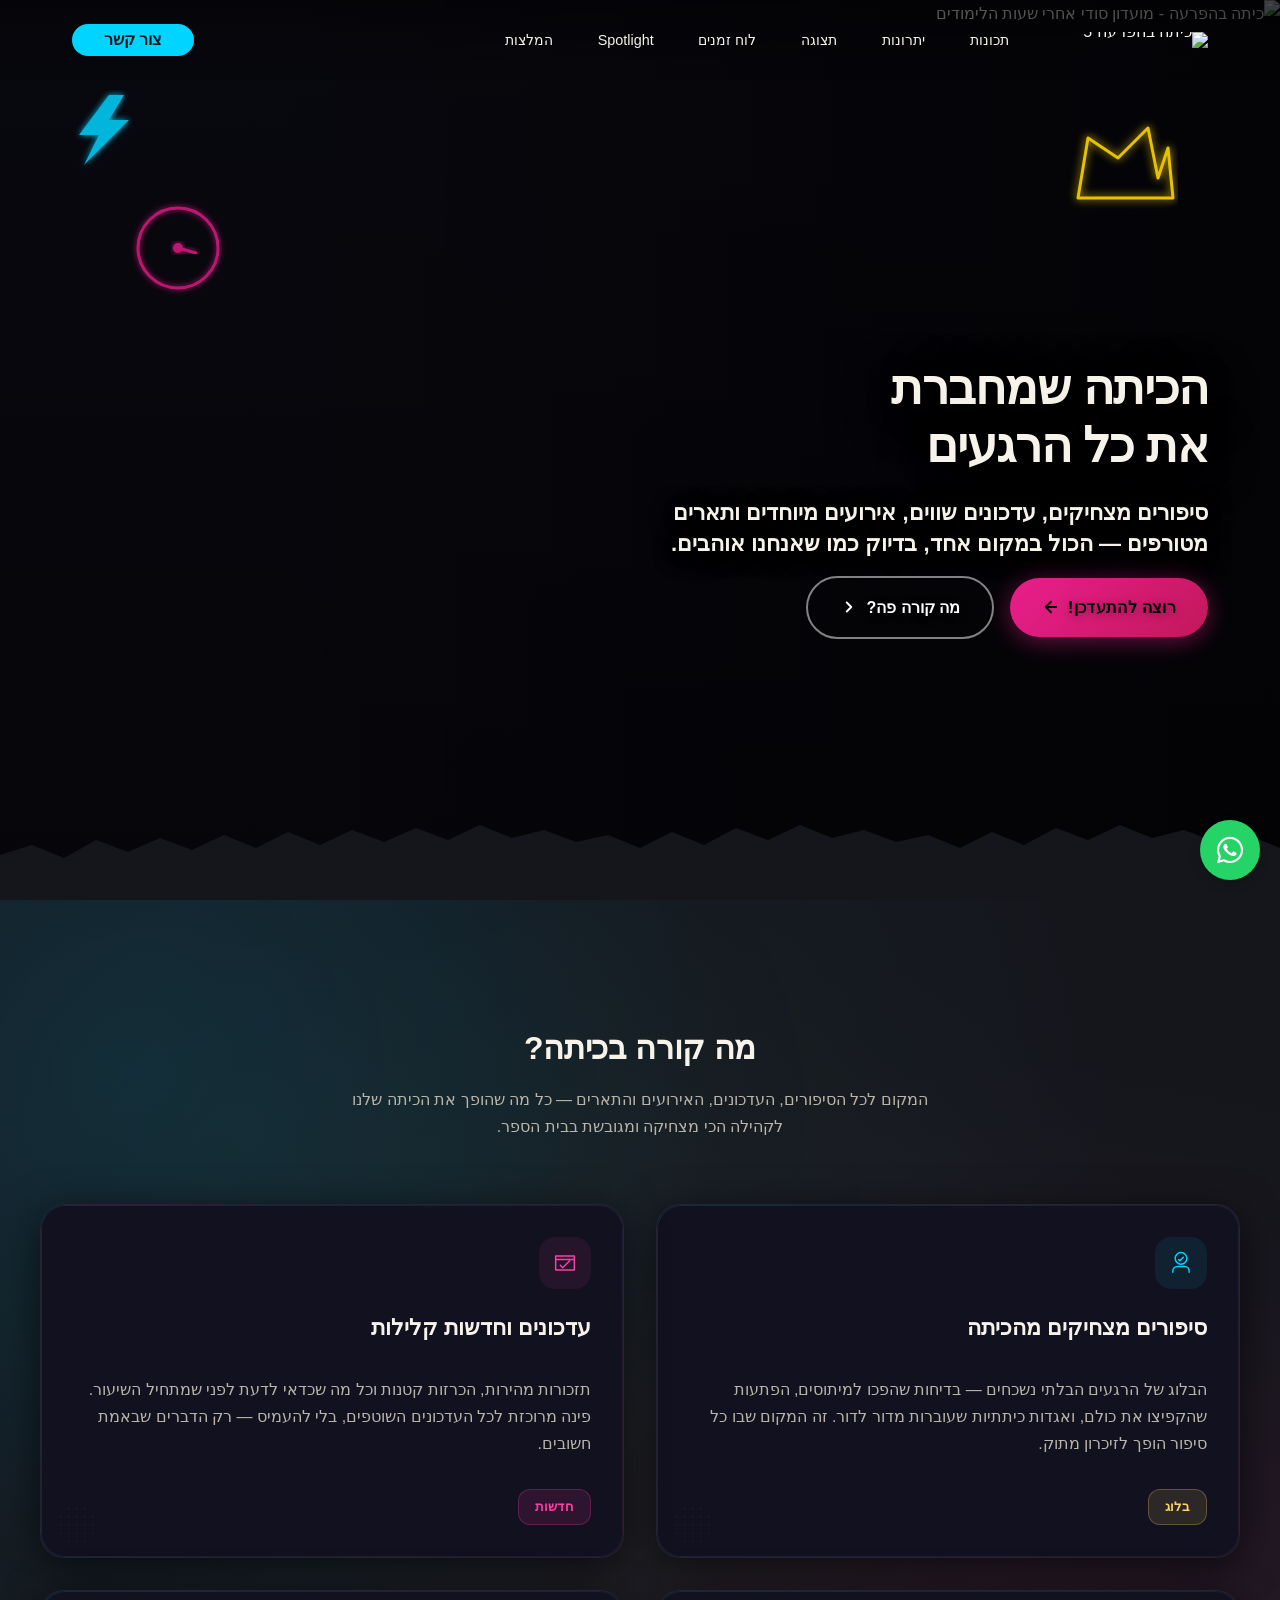
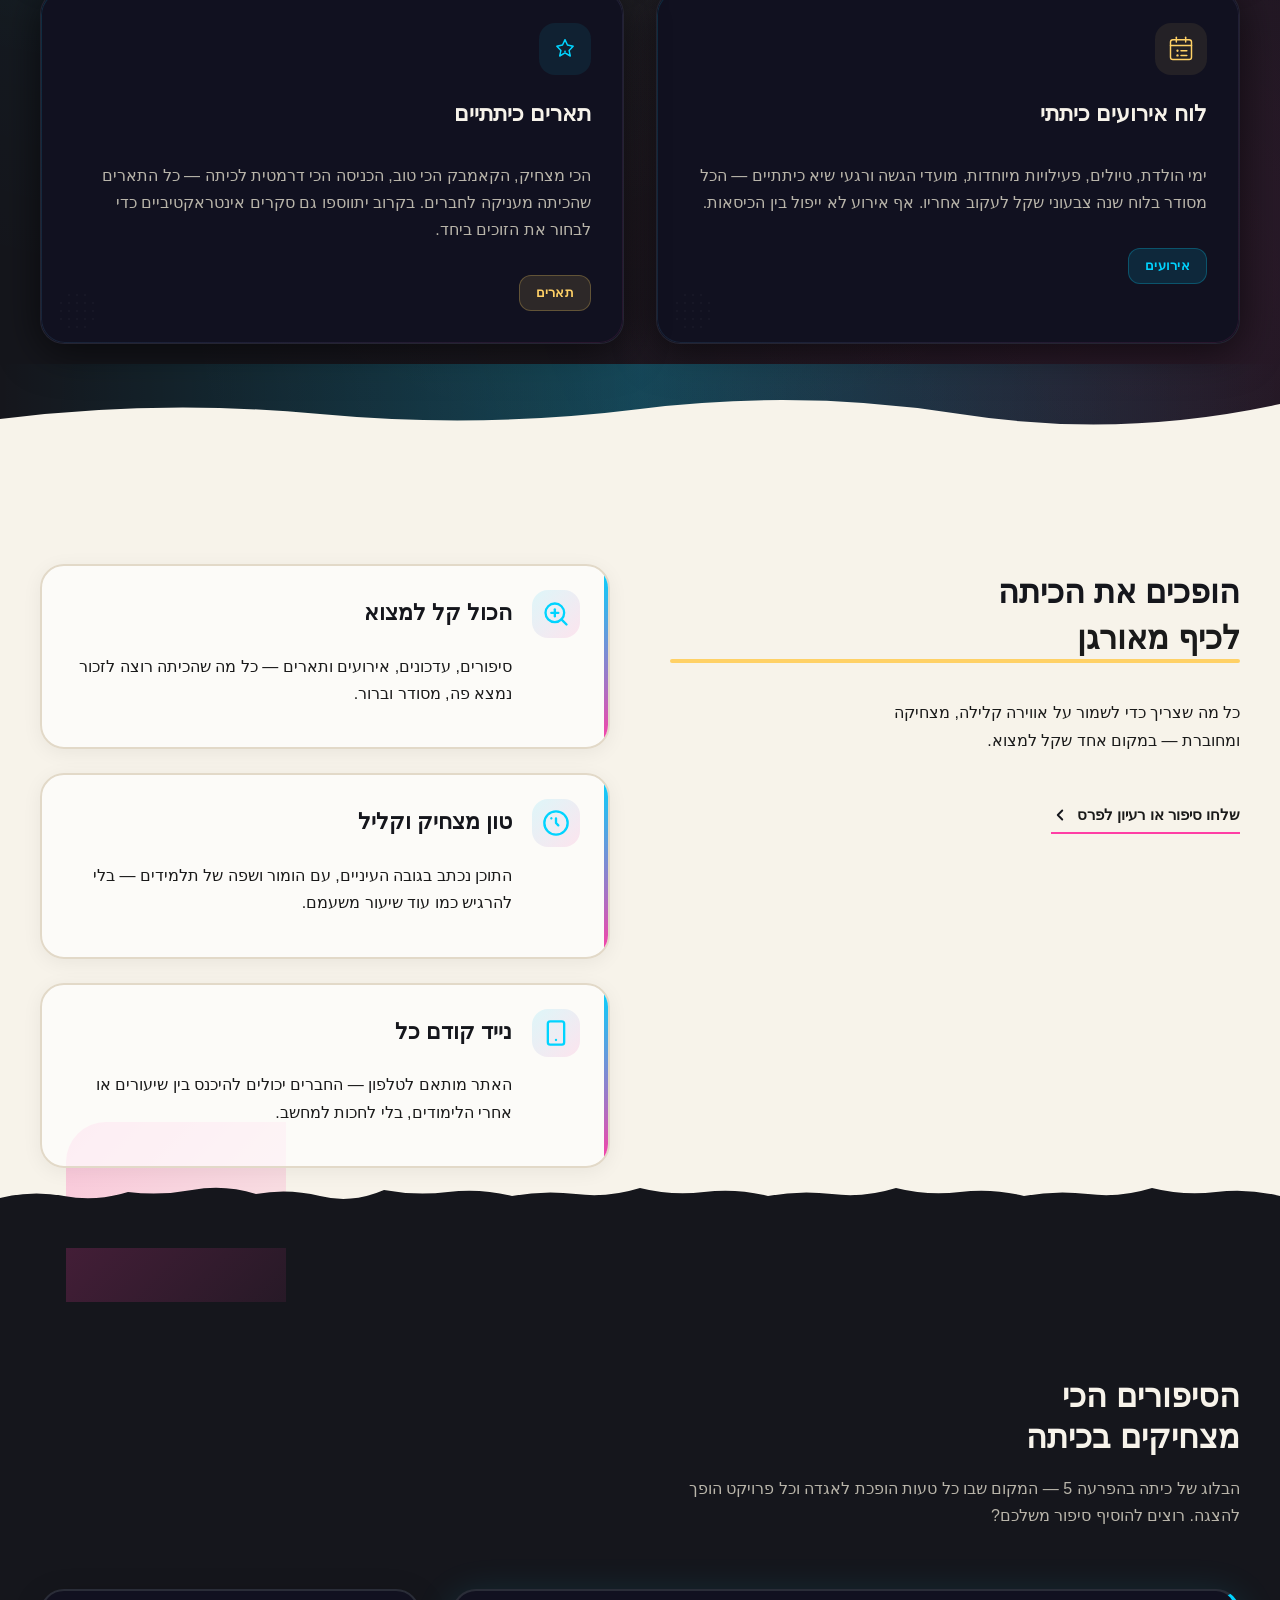
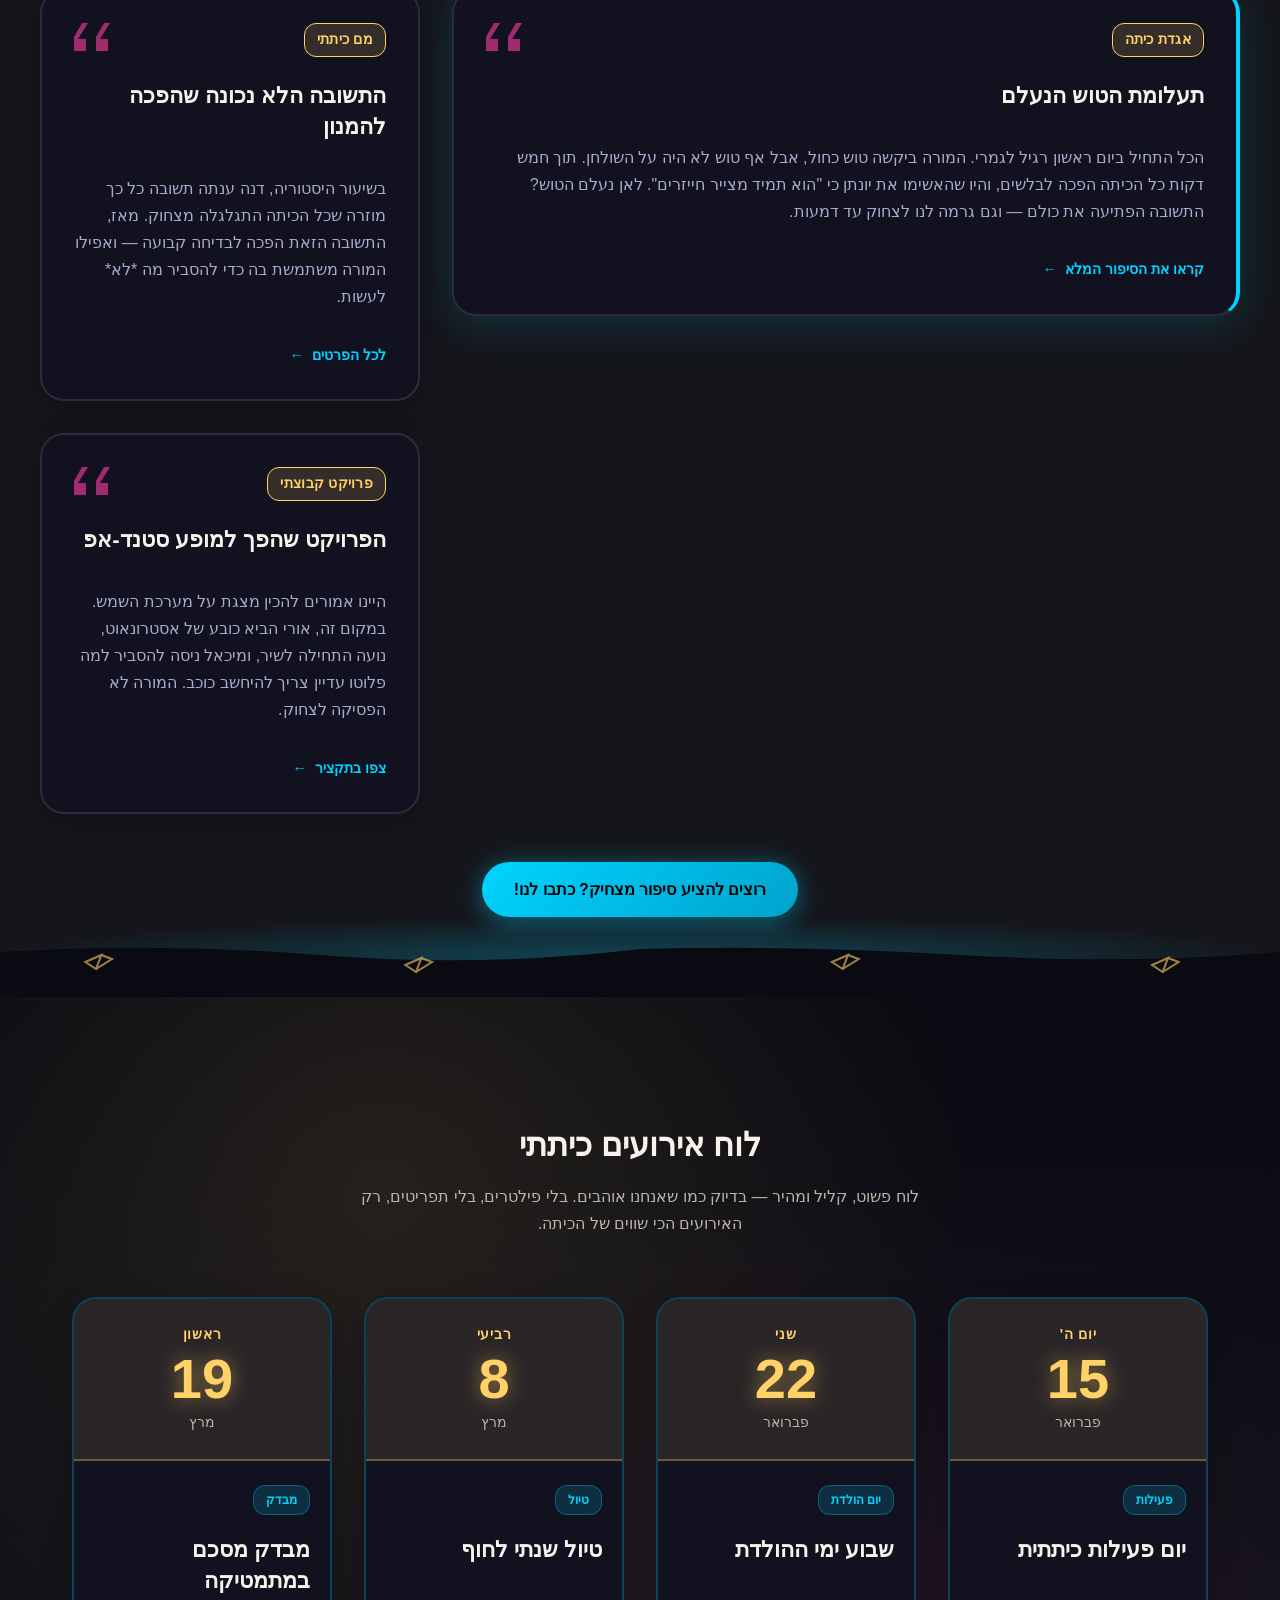
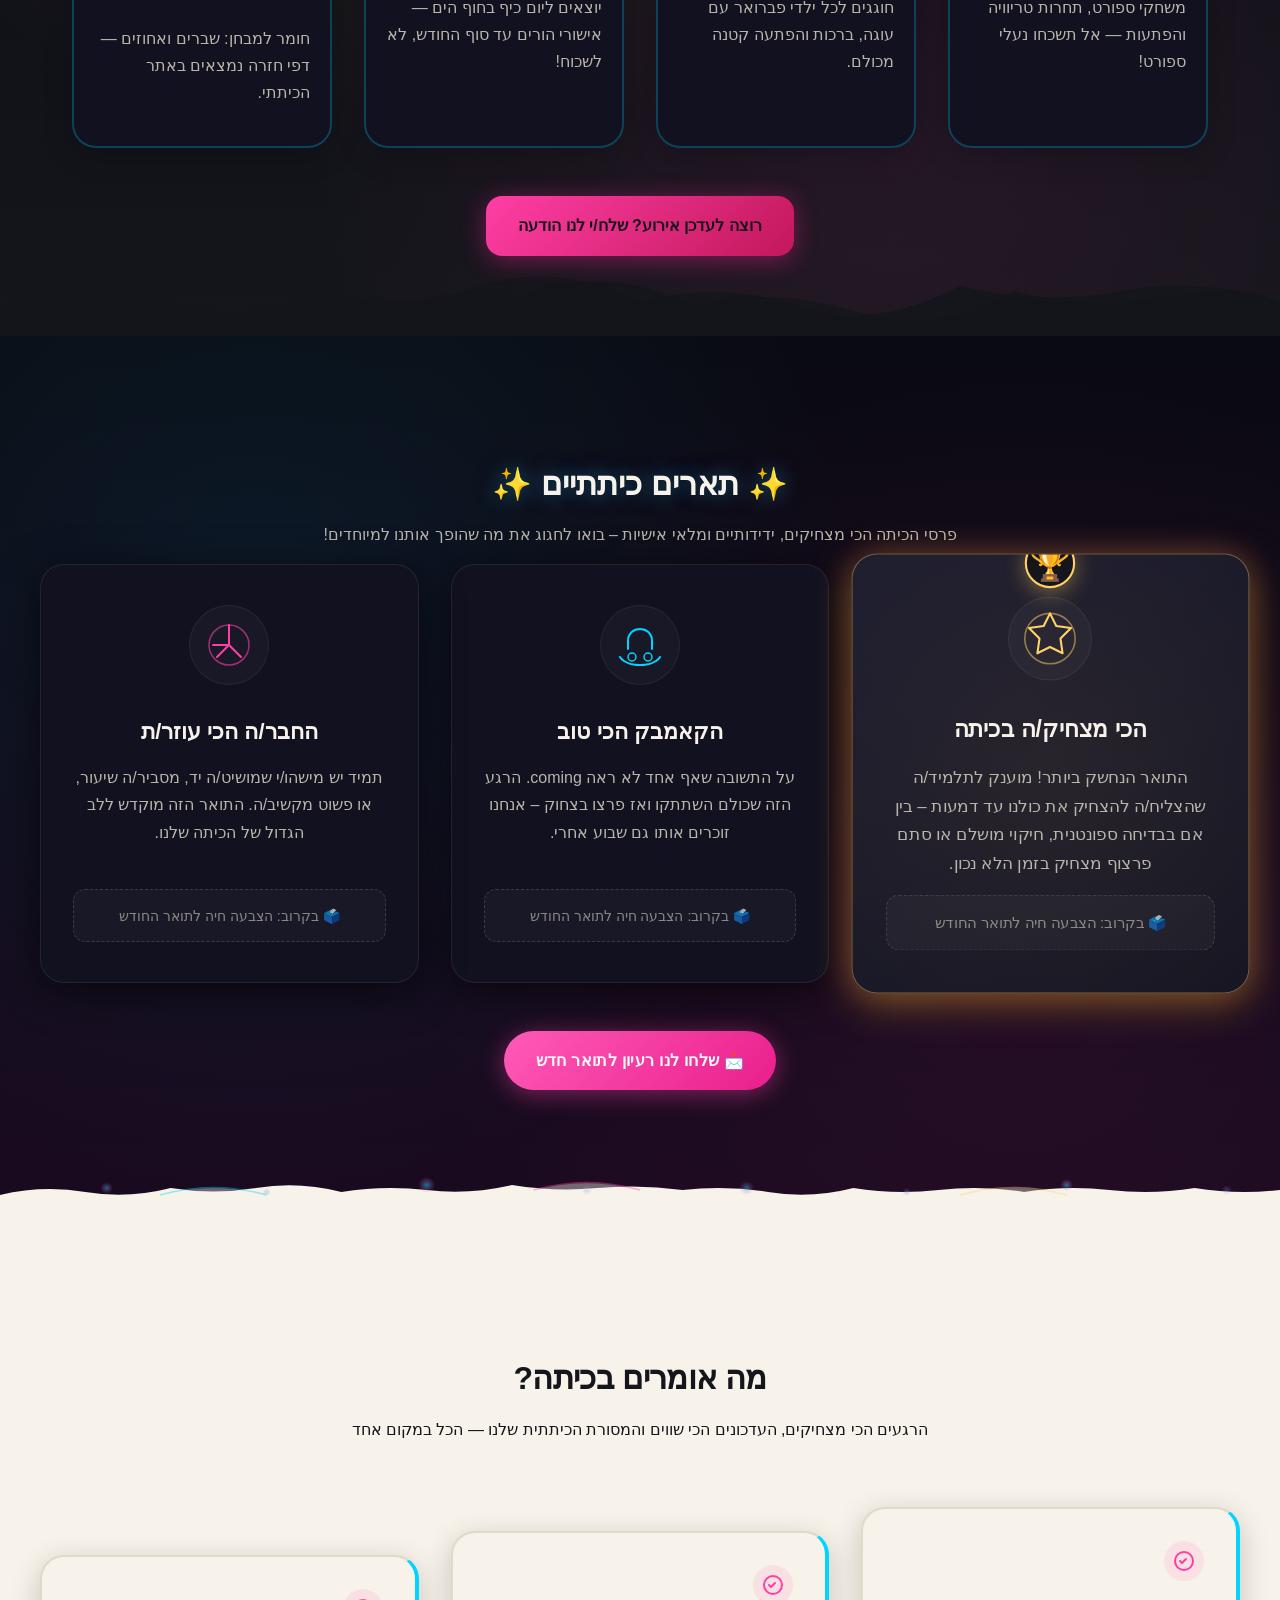
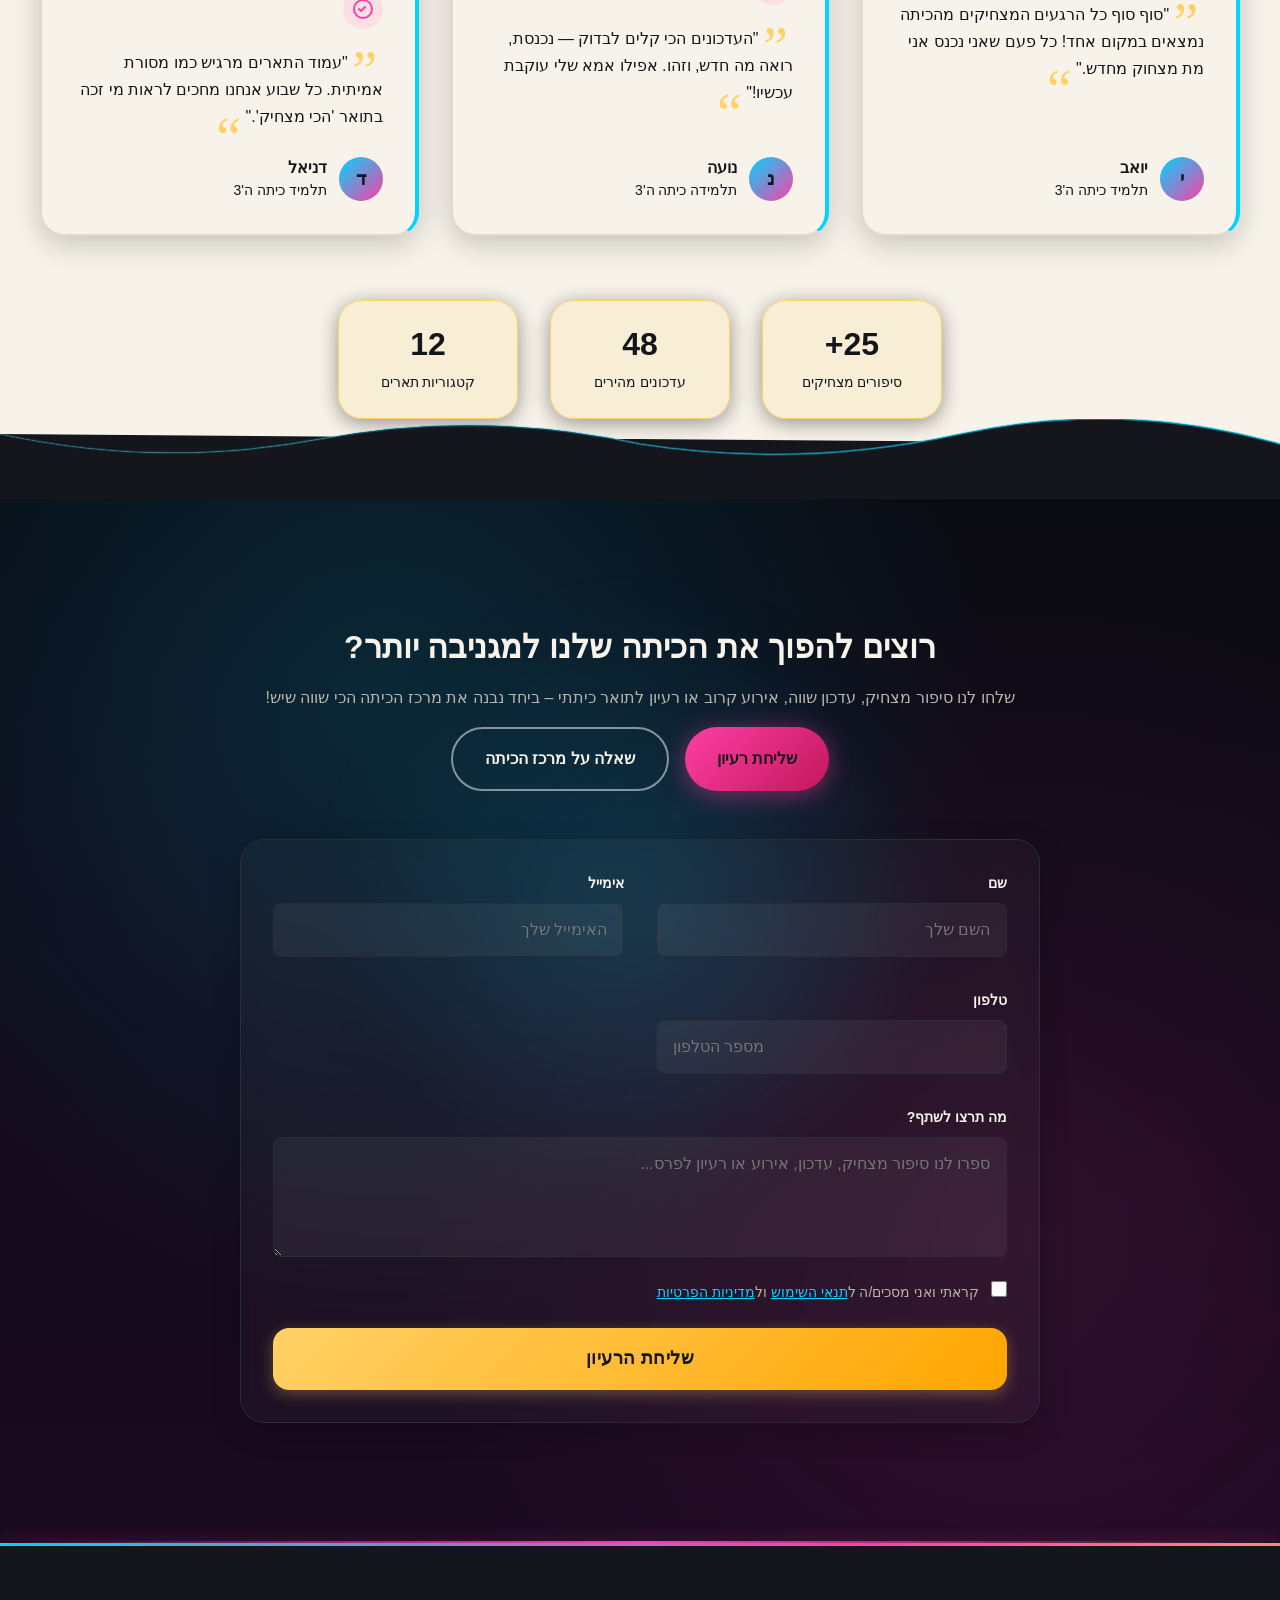
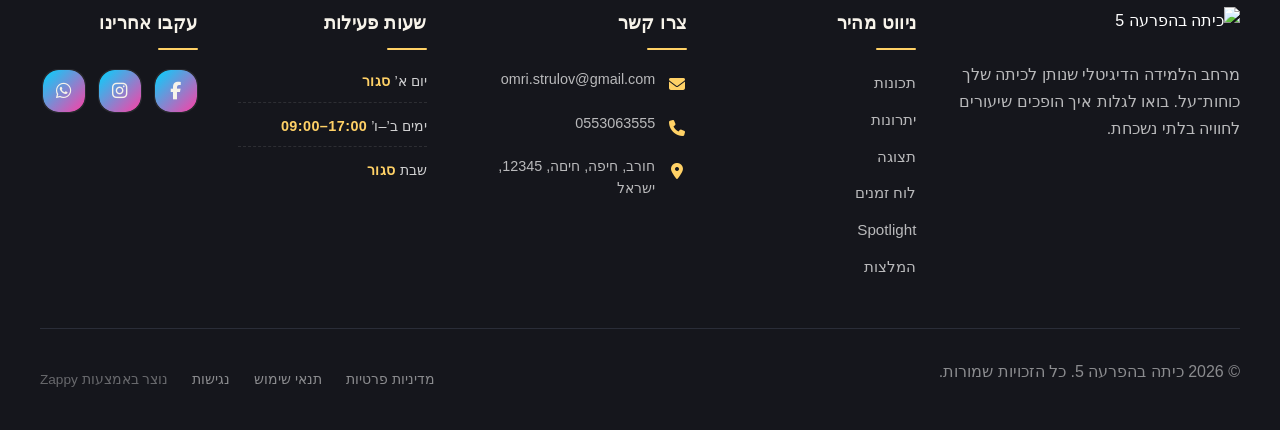
==== commit 9e41aa81: "Incremental sync: 1 page(s) — update_button" ====
--- a/index.html
+++ b/index.html
@@ -1230,7 +1230,7 @@
 
     <div class="index-spotlight-section__grid">
       <!-- Card 1: Funniest Student (Highlighted) -->
-      <article class="index-spotlight-section__card index-spotlight-section__card--highlighted">
+      <article class="index-spotlight-section__card index-spotlight-section__card--highlighted zappy-grid-item-no-stretch" data-grid-item-index="0">
         <div class="index-spotlight-section__card-glow"></div>
         <div class="index-spotlight-section__card-badge">🏆</div>
         <div class="index-spotlight-section__card-icon">
@@ -1247,7 +1247,7 @@
       </article>
 
       <!-- Card 2: Best Comeback -->
-      <article class="index-spotlight-section__card">
+      <article class="index-spotlight-section__card" data-grid-item-index="1">
         <div class="index-spotlight-section__card-icon">
           <svg data-element-type="icon" data-icon-type="svg" viewBox="0 0 64 64" width="64" height="64" fill="none" xmlns="http://www.w3.org/2000/svg">
             <path d="M12 44C12 44 16 52 32 52C48 52 52 44 52 44" stroke="var(--primary)" stroke-width="2" stroke-linecap="round"></path>
@@ -1265,7 +1265,7 @@
       </article>
 
       <!-- Card 3: Most Helpful Teammate -->
-      <article class="index-spotlight-section__card">
+      <article class="index-spotlight-section__card" data-grid-item-index="2">
         <div class="index-spotlight-section__card-icon">
           <svg data-element-type="icon" data-icon-type="svg" viewBox="0 0 64 64" width="64" height="64" fill="none" xmlns="http://www.w3.org/2000/svg">
             <path d="M32 12L32 32M32 32L20 44M32 32L44 44" stroke="var(--secondary)" stroke-width="2" stroke-linecap="round" stroke-linejoin="round"></path>
@@ -1281,8 +1281,8 @@
       </article>
     </div>
 
-    <div class="index-spotlight-section__cta-wrapper">
-      <a href="#contact" class="index-spotlight-section__cta-btn">📩 שלחו לנו רעיון לתואר חדש</a>
+    <div class="index-spotlight-section__cta-wrapper" style="text-align: center !important; display: flex !important; justify-content: center !important; align-items: flex-start !important; width: 100% !important;">
+      <a href="#contact" class="index-spotlight-section__cta-btn" style="color: rgb(255, 255, 255) !important; outline: none; border-color: transparent !important; background-color: transparent !important; background-image: linear-gradient(135deg, rgb(255, 91, 184), rgb(233, 30, 140)) !important;" data-element-type="button" data-element-id="btn-1782849529166-f2jfoix1f" data-native-element="true">📩 שלחו לנו רעיון לתואר חדש</a>
     </div>
   </div>
 
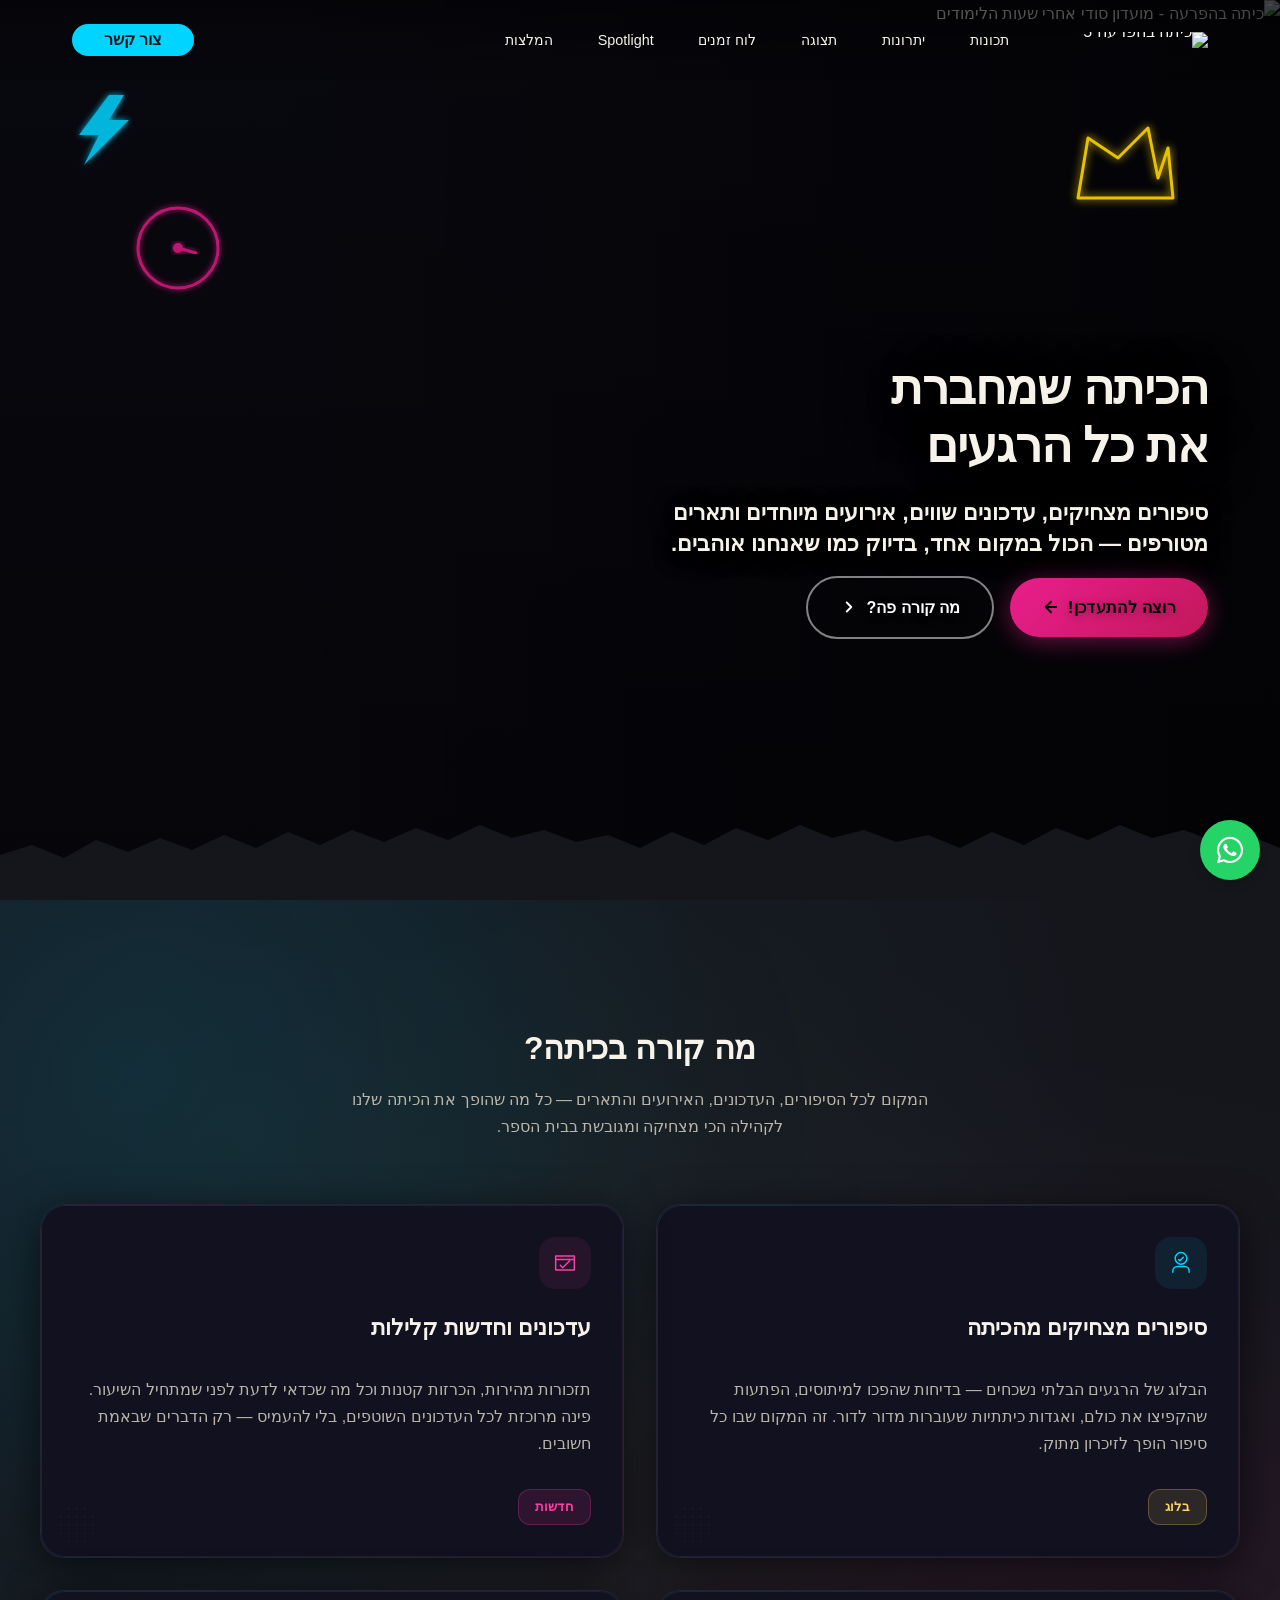
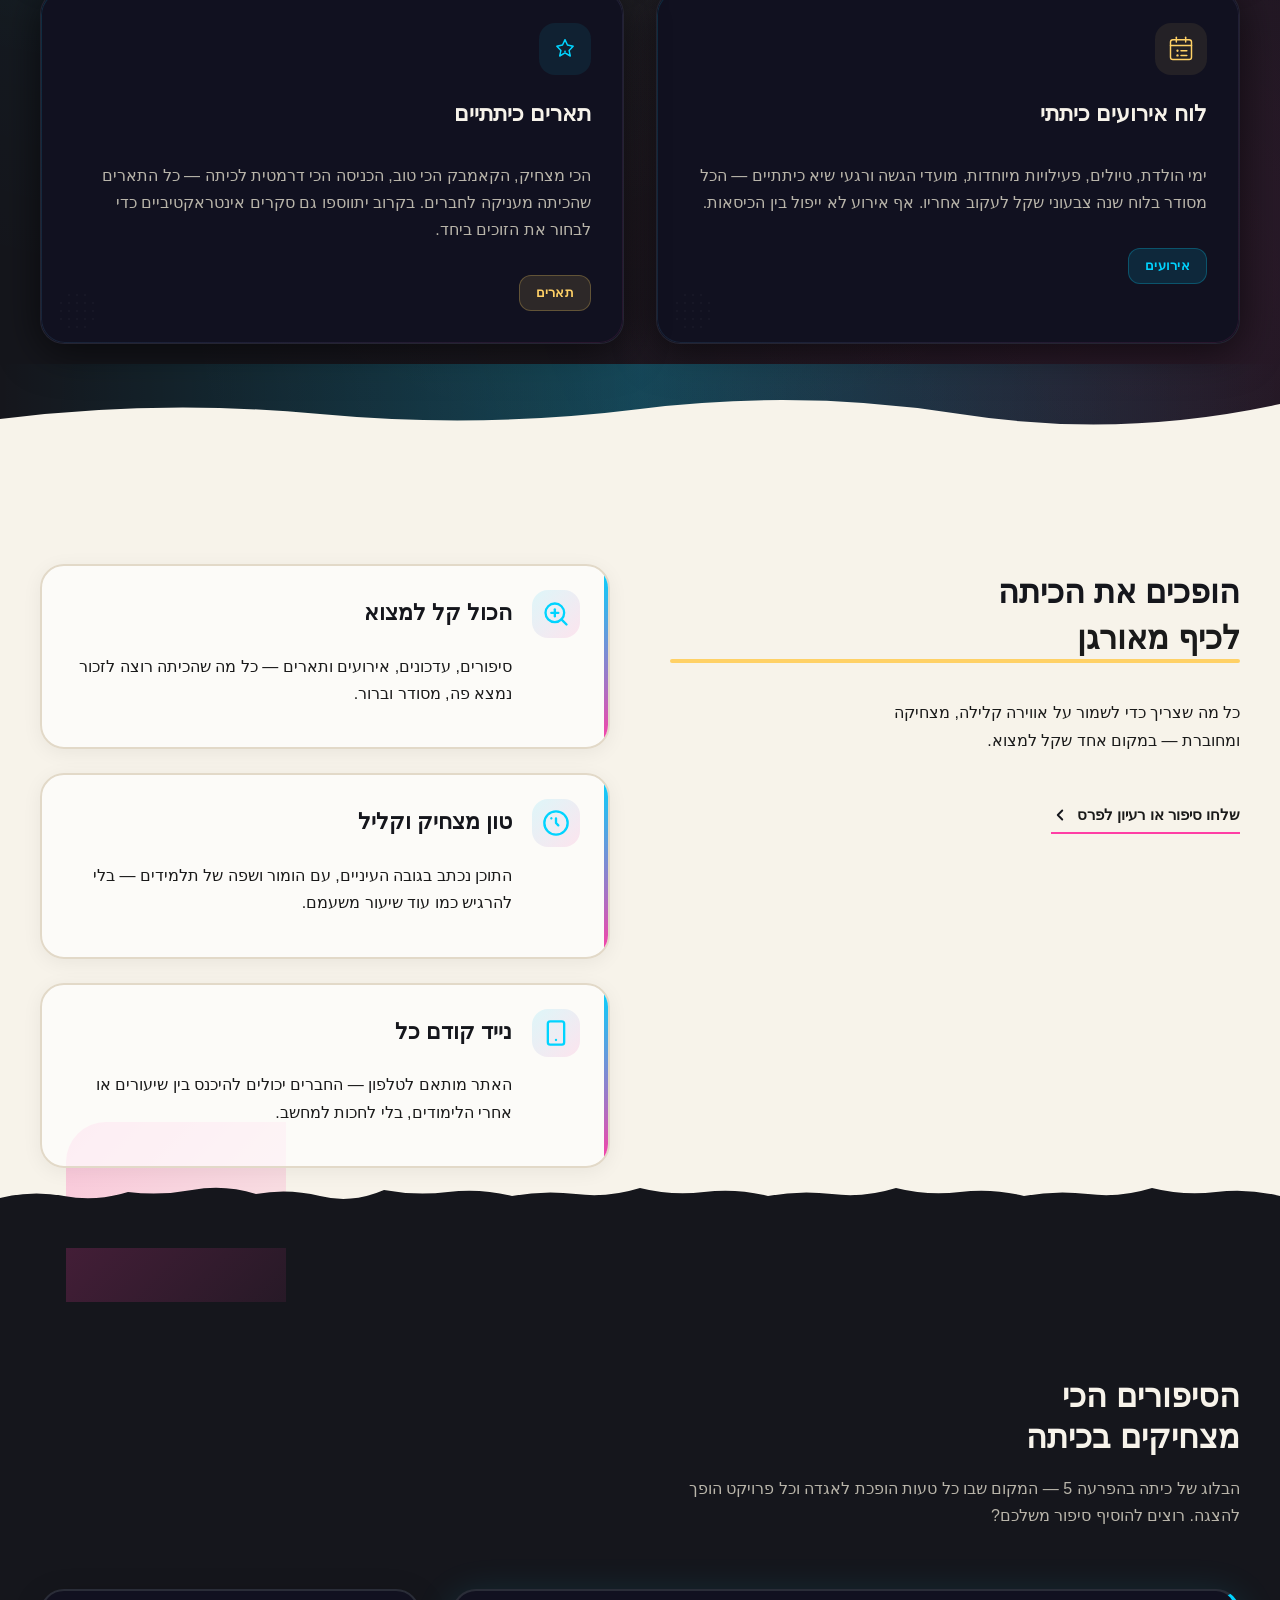
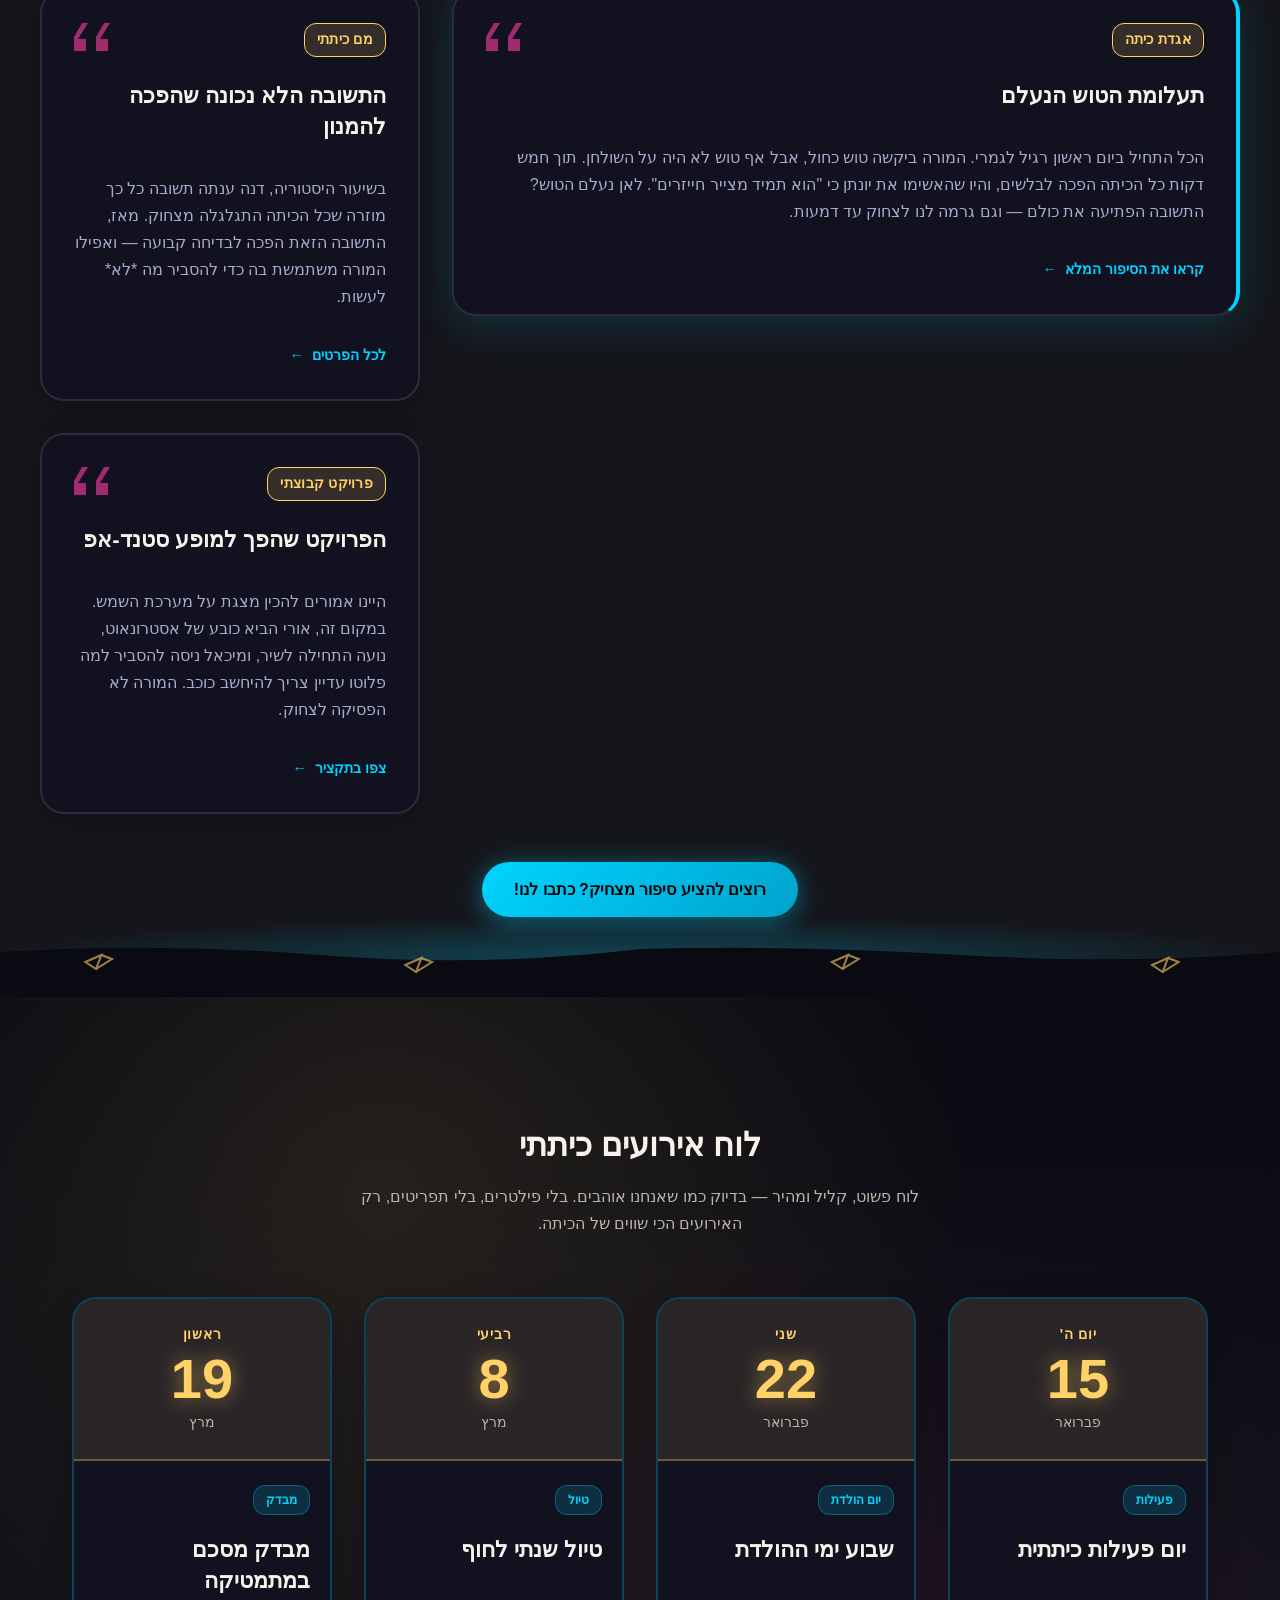
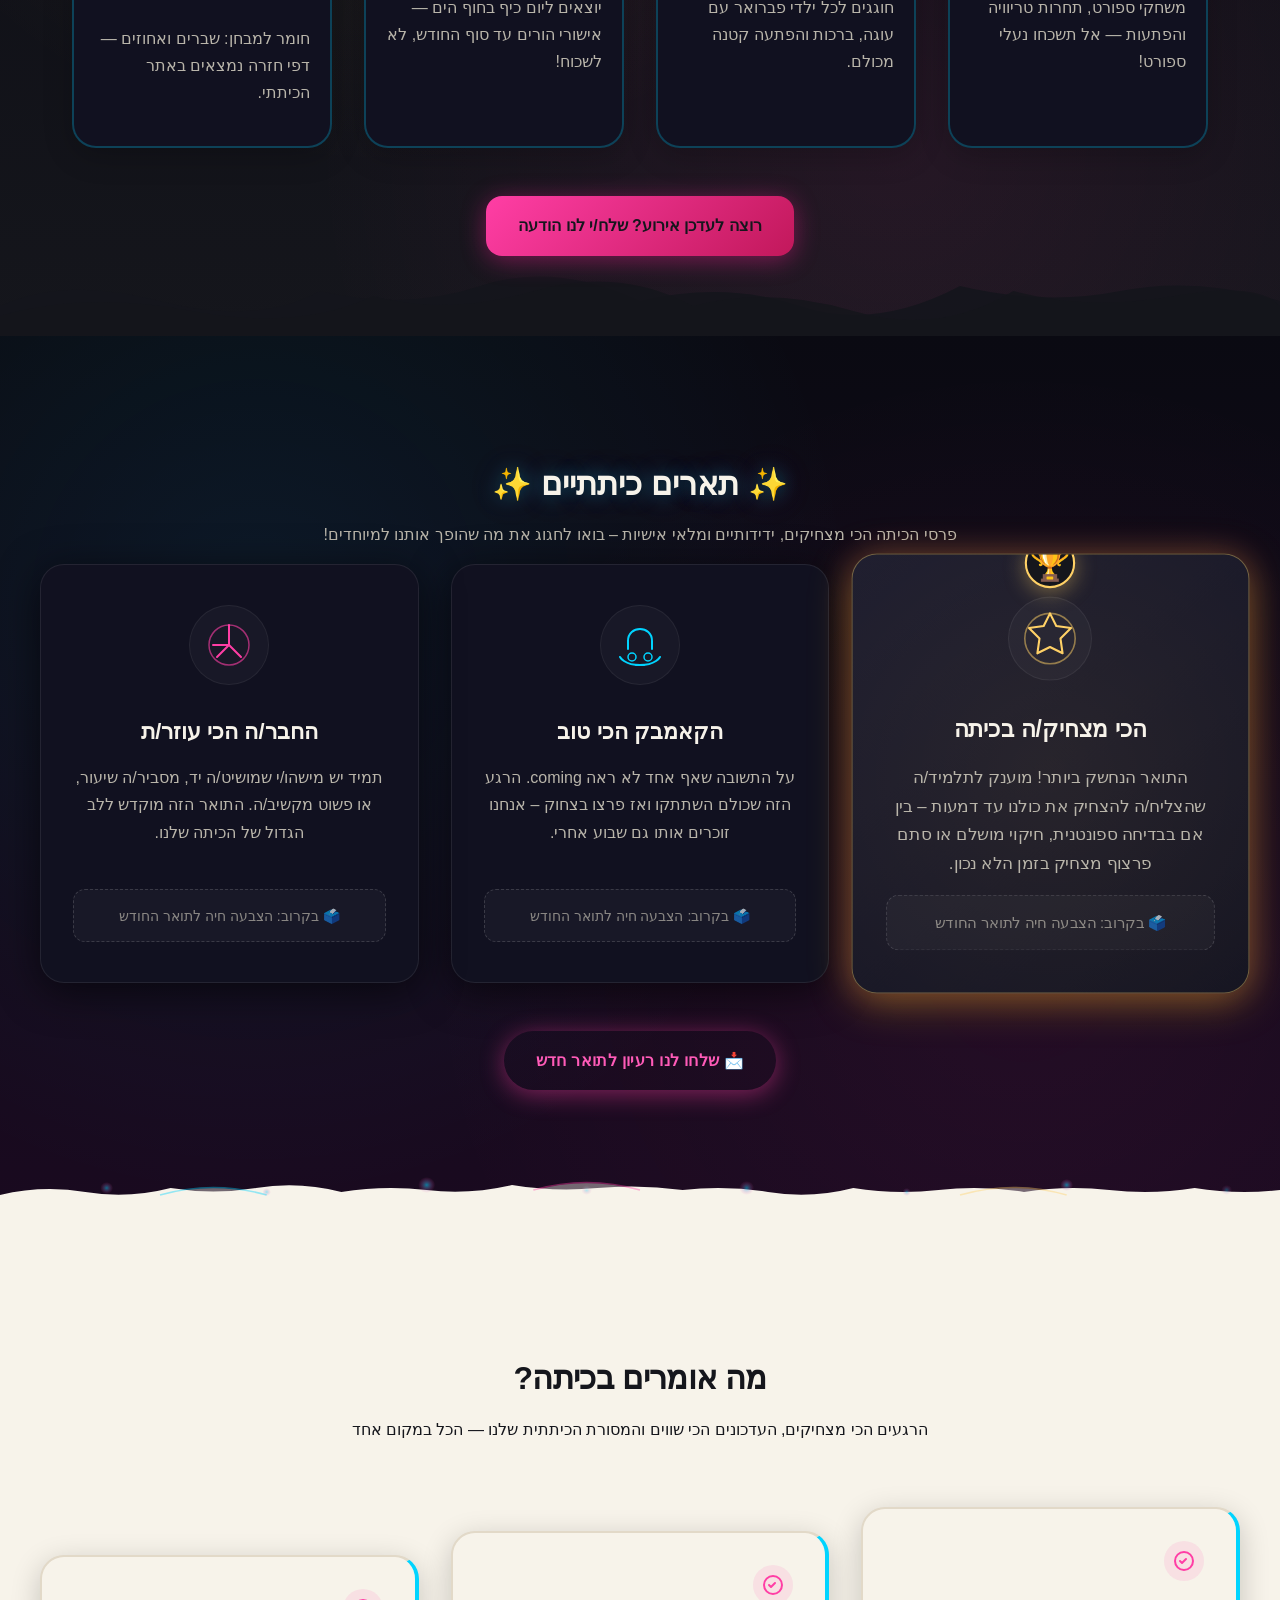
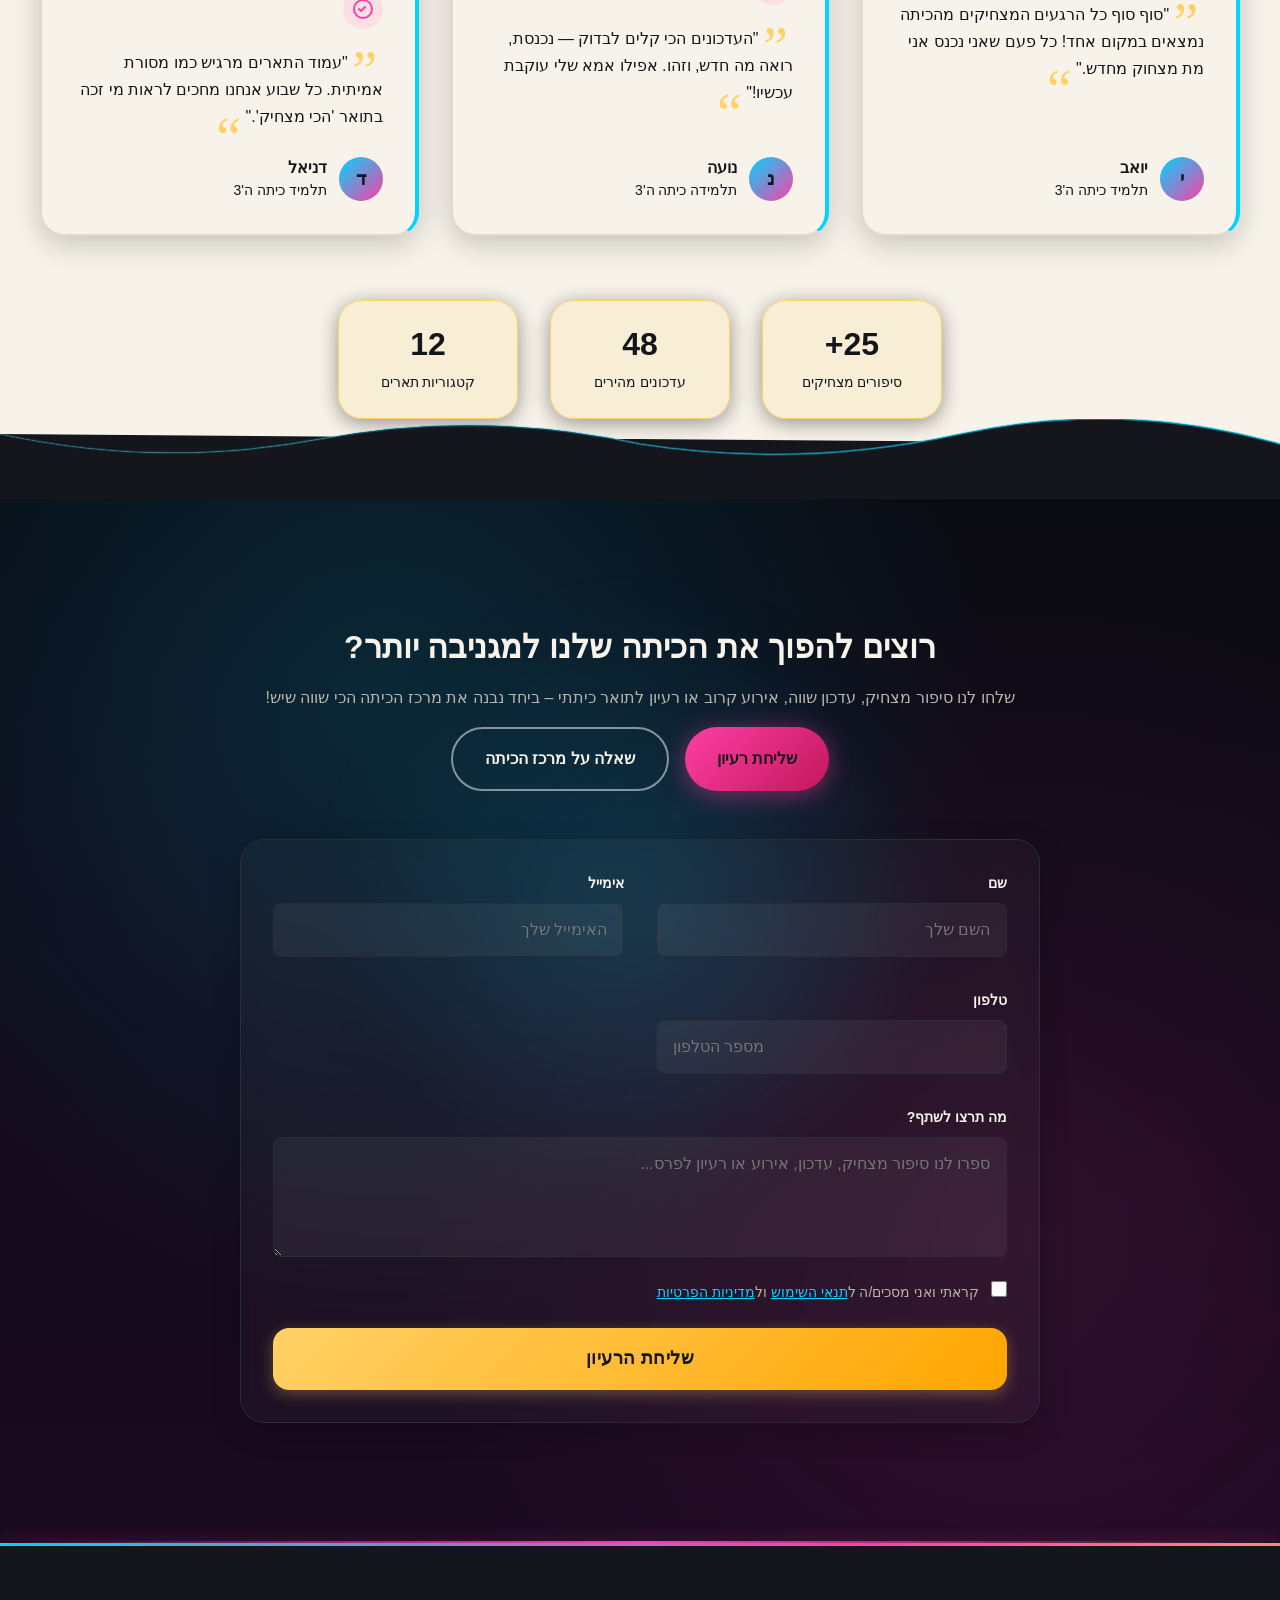
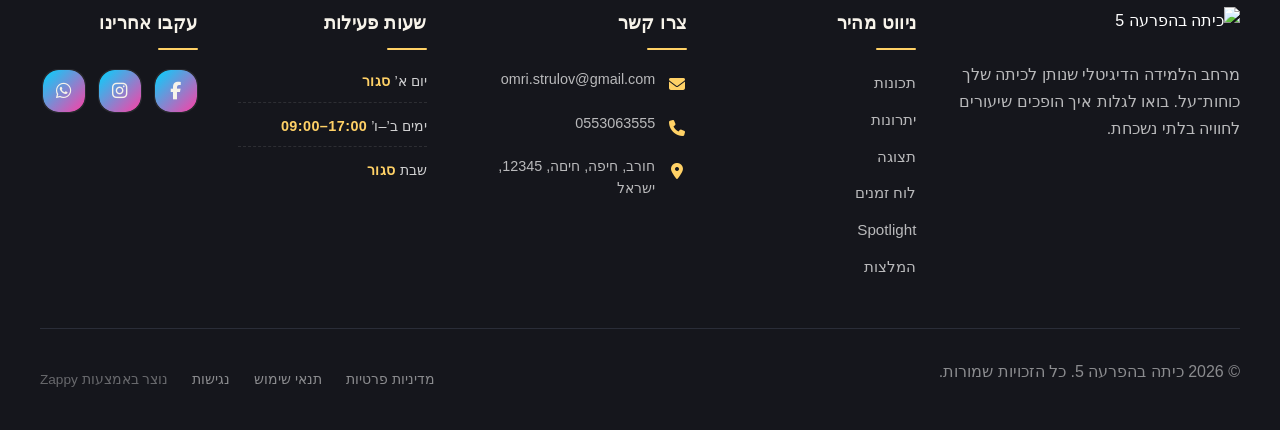
==== commit d1b09d23: "Incremental sync: 1 page(s) — update_button" ====
--- a/index.html
+++ b/index.html
@@ -1282,7 +1282,7 @@
     </div>
 
     <div class="index-spotlight-section__cta-wrapper" style="text-align: center !important; display: flex !important; justify-content: center !important; align-items: flex-start !important; width: 100% !important;">
-      <a href="#contact" class="index-spotlight-section__cta-btn" style="color: rgb(255, 255, 255) !important; outline: none; border-color: transparent !important; background-color: transparent !important; background-image: linear-gradient(135deg, rgb(255, 91, 184), rgb(233, 30, 140)) !important;" data-element-type="button" data-element-id="btn-1782849529166-f2jfoix1f" data-native-element="true">📩 שלחו לנו רעיון לתואר חדש</a>
+      <a href="#contact" class="index-spotlight-section__cta-btn" style="color: rgb(255, 91, 184) !important; outline: none; border-color: rgb(255, 91, 184) !important; background-color: transparent !important; background-image: none !important;" data-element-type="button" data-element-id="btn-1782849529166-f2jfoix1f" data-native-element="true">📩 שלחו לנו רעיון לתואר חדש</a>
     </div>
   </div>
 
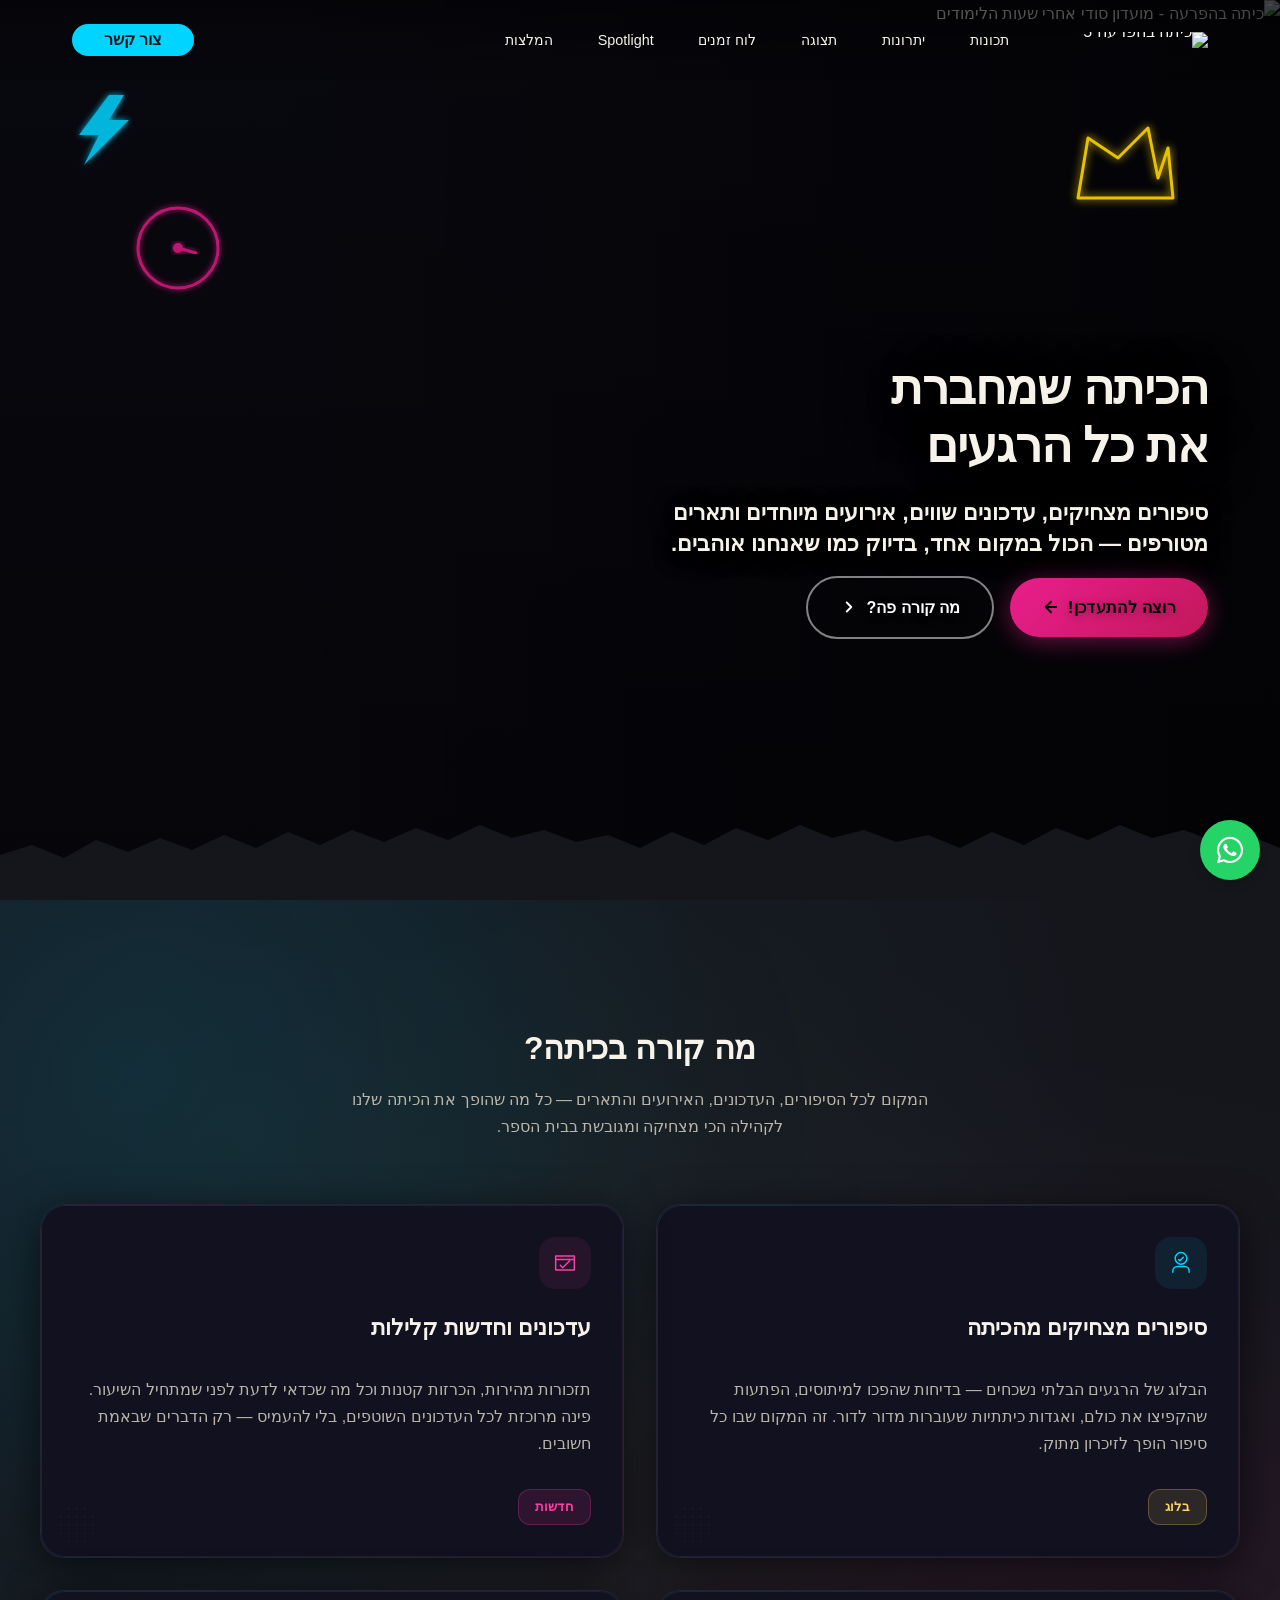
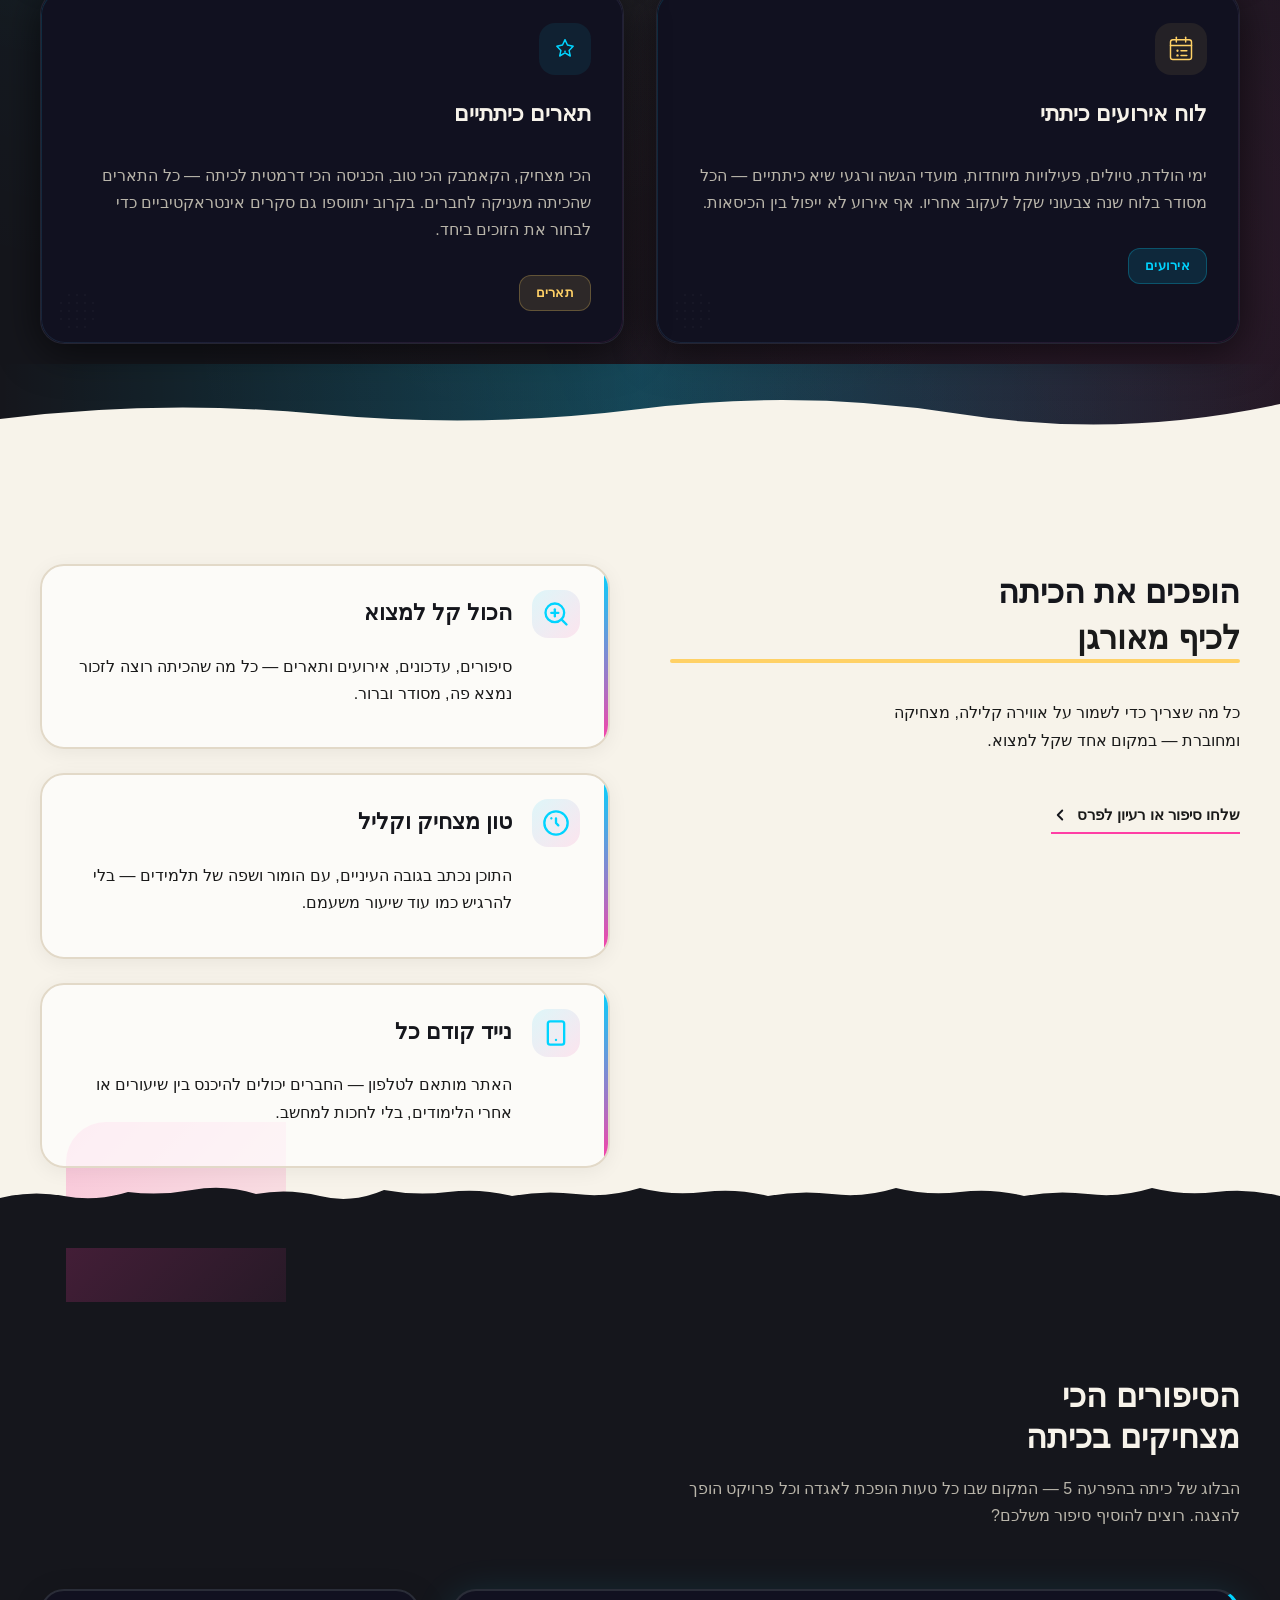
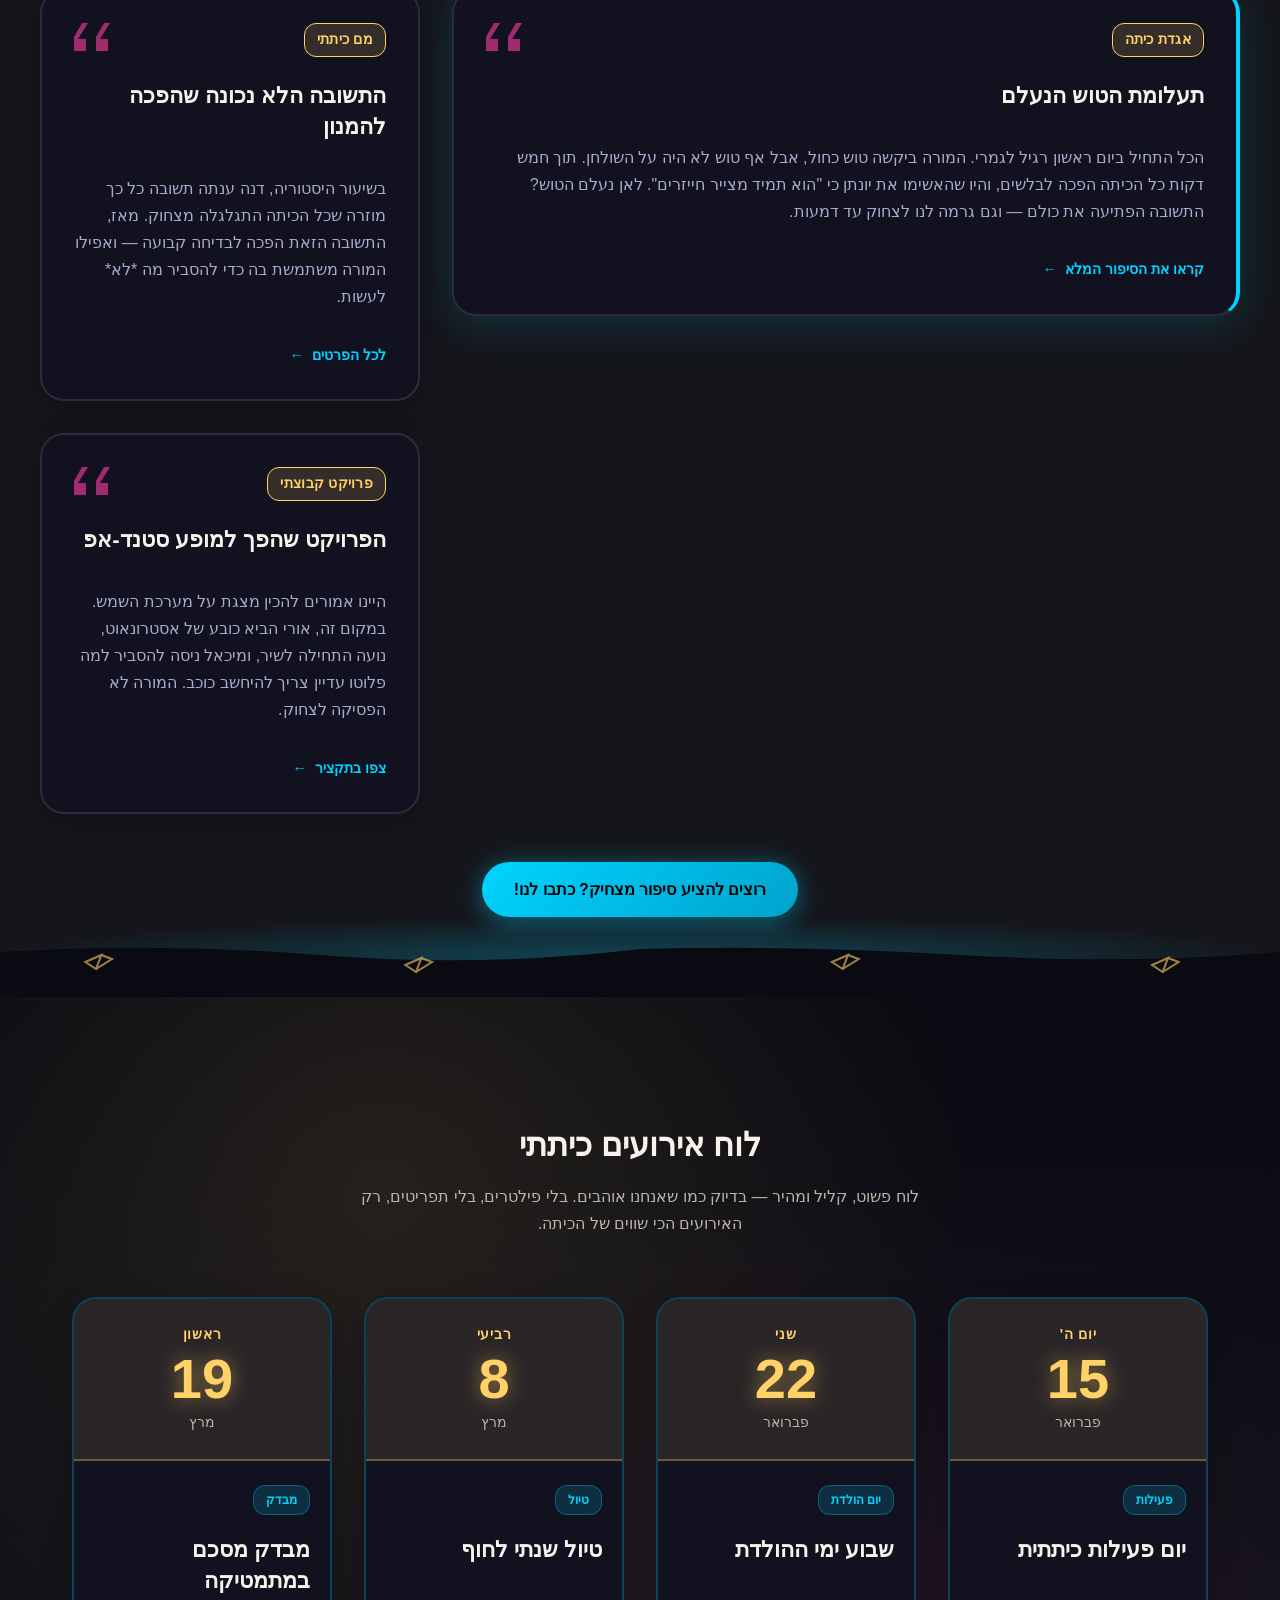
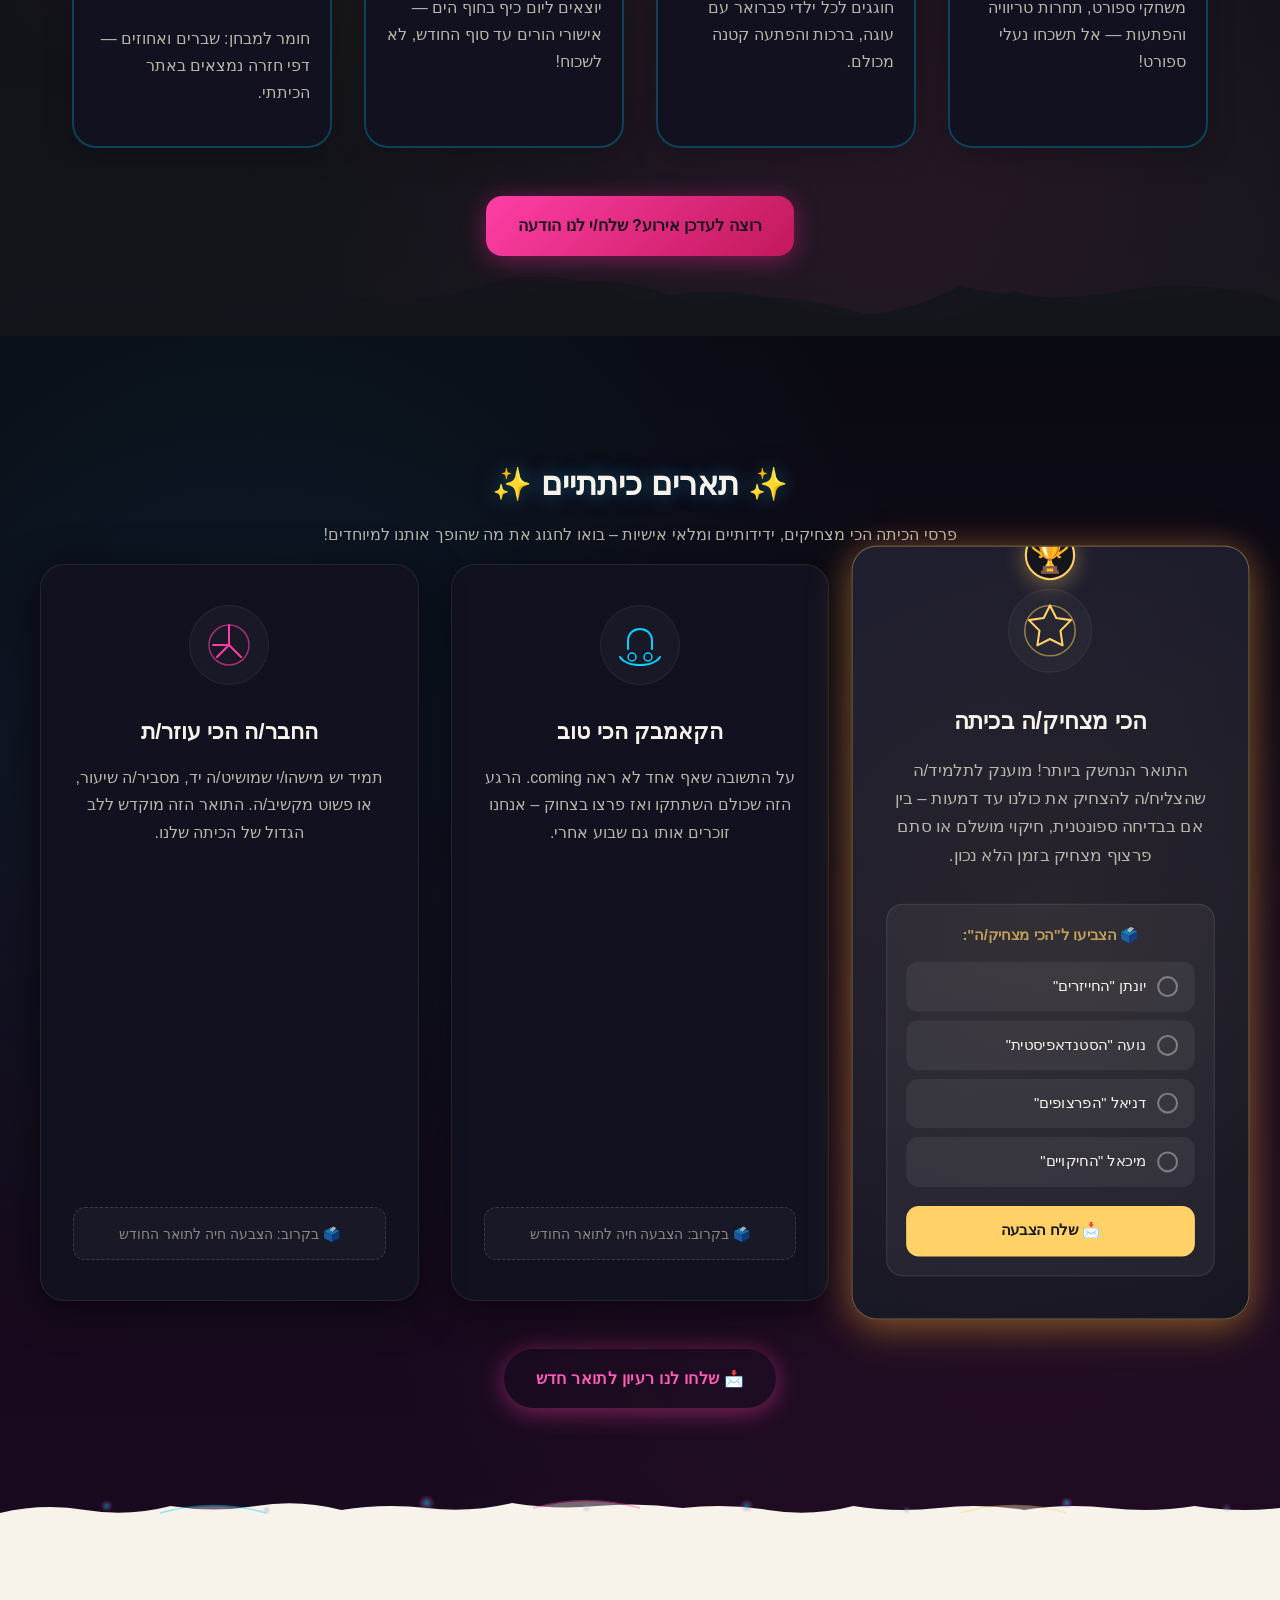
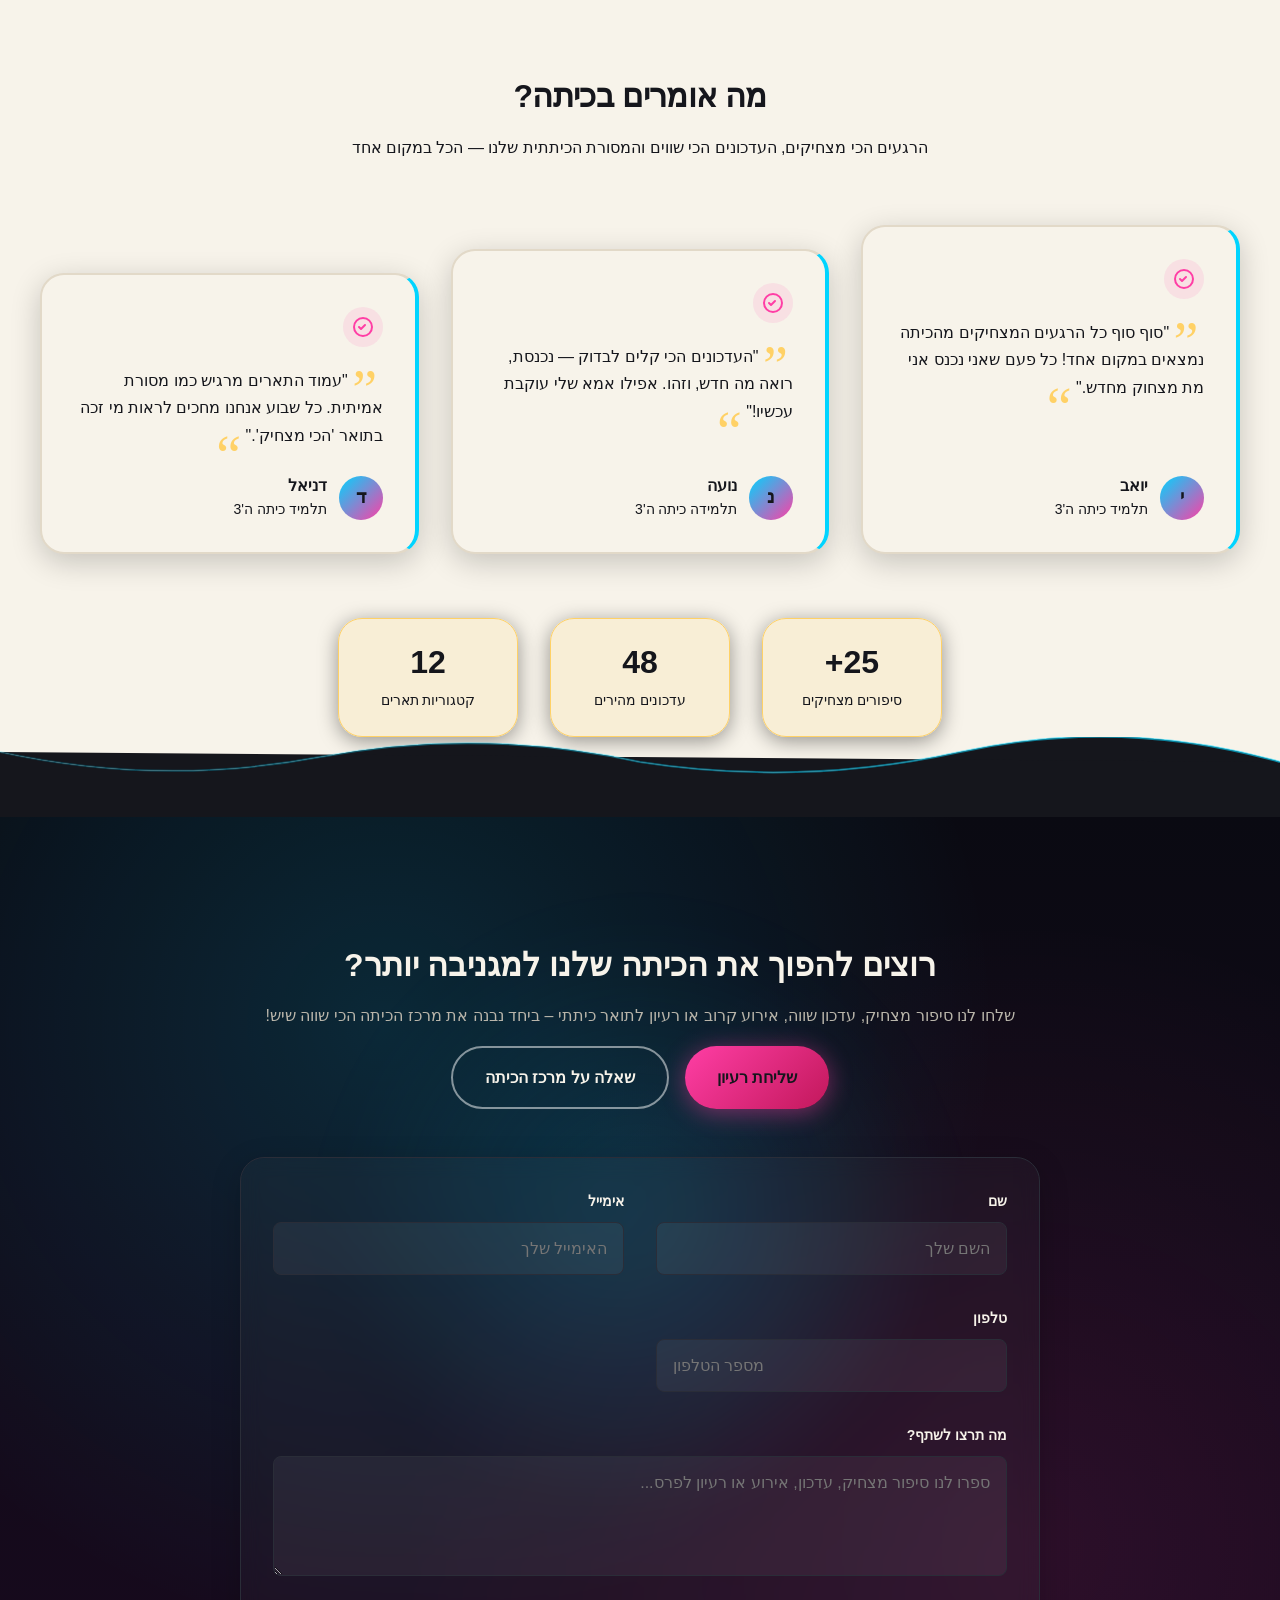
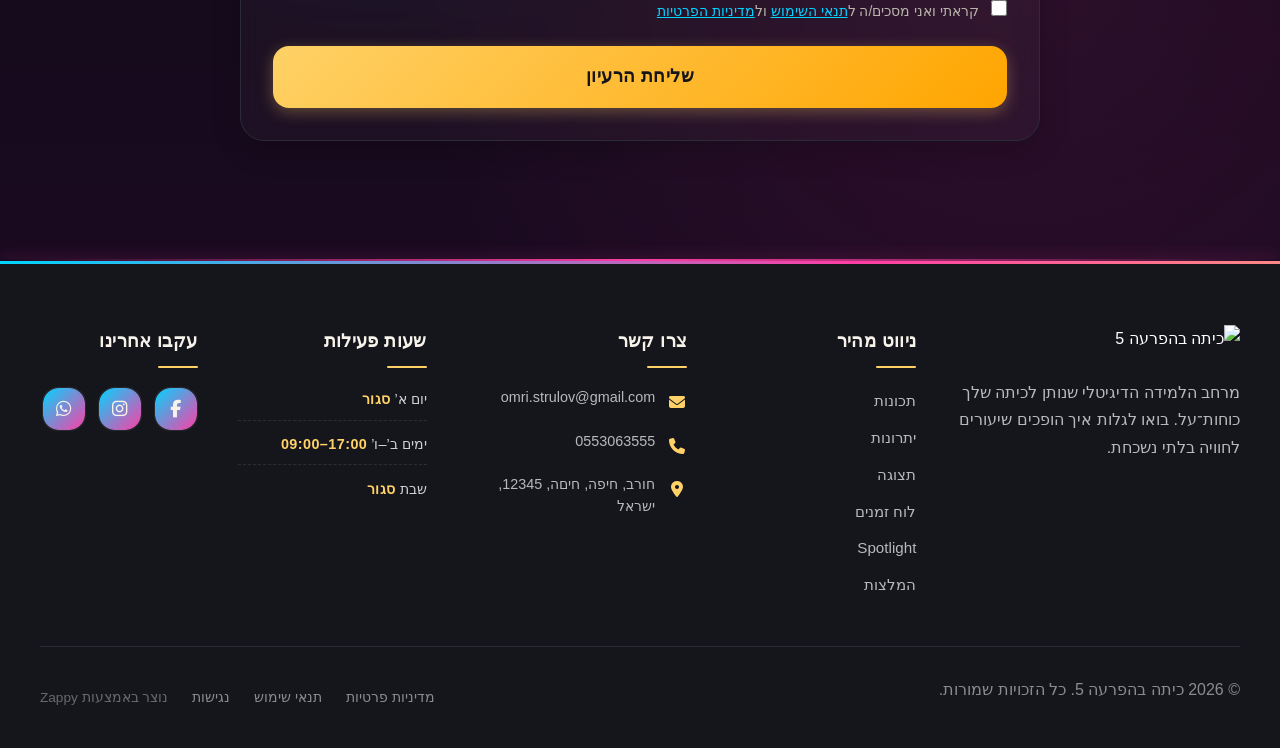
==== commit e4684556: "Background sync: Progressive GitHub Sync" ====
--- a/index.html
+++ b/index.html
@@ -1241,8 +1241,31 @@
         </div>
         <h3 class="index-spotlight-section__card-title">הכי מצחיק/ה בכיתה</h3>
         <p class="index-spotlight-section__card-desc">התואר הנחשק ביותר! מוענק לתלמיד/ה שהצליח/ה להצחיק את כולנו עד דמעות – בין אם בבדיחה ספונטנית, חיקוי מושלם או סתם פרצוף מצחיק בזמן הלא נכון.</p>
-        <div class="index-spotlight-section__poll-placeholder">
-          <span class="index-spotlight-section__poll-label">🗳️ בקרוב: הצבעה חיה לתואר החודש</span>
+        <div class="index-spotlight-section__poll-placeholder index-spotlight-section__poll--active">
+          <span class="index-spotlight-section__poll-label">🗳️ הצביעו ל"הכי מצחיק/ה":</span>
+          <form class="index-spotlight-section__poll-form" data-poll="funniest">
+            <label class="index-spotlight-section__poll-option">
+              <input type="radio" name="funniest-vote" value="תלמיד 1">
+              <span class="index-spotlight-section__poll-radio"></span>
+              <span class="index-spotlight-section__poll-name">יונתן "החייזרים"</span>
+            </label>
+            <label class="index-spotlight-section__poll-option">
+              <input type="radio" name="funniest-vote" value="תלמיד 2">
+              <span class="index-spotlight-section__poll-radio"></span>
+              <span class="index-spotlight-section__poll-name">נועה "הסטנדאפיסטית"</span>
+            </label>
+            <label class="index-spotlight-section__poll-option">
+              <input type="radio" name="funniest-vote" value="תלמיד 3">
+              <span class="index-spotlight-section__poll-radio"></span>
+              <span class="index-spotlight-section__poll-name">דניאל "הפרצופים"</span>
+            </label>
+            <label class="index-spotlight-section__poll-option">
+              <input type="radio" name="funniest-vote" value="תלמיד 4">
+              <span class="index-spotlight-section__poll-radio"></span>
+              <span class="index-spotlight-section__poll-name">מיכאל "החיקויים"</span>
+            </label>
+            <button type="submit" class="index-spotlight-section__poll-submit">📩 שלח הצבעה</button>
+          </form>
         </div>
       </article>
 
--- a/styles.css
+++ b/styles.css
@@ -5611,6 +5611,132 @@
 ._access-icon {
   display: flex !important;
 }
+
+.index-spotlight-section .index-spotlight-section__poll--active {
+  margin-top: 16px;
+  padding: 18px;
+  background: rgba(255, 255, 255, 0.05);
+  border-radius: 16px;
+  border: 1px solid rgba(255, 255, 255, 0.1);
+}
+
+.index-spotlight-section .index-spotlight-section__poll--active .index-spotlight-section__poll-label {
+  display: block;
+  font-size: 14px;
+  font-weight: 700;
+  color: var(--accent);
+  margin-bottom: 14px;
+  text-align: center;
+}
+
+.index-spotlight-section .index-spotlight-section__poll-form {
+  display: flex;
+  flex-direction: column;
+  gap: 8px;
+}
+
+.index-spotlight-section .index-spotlight-section__poll-option {
+  display: flex;
+  align-items: center;
+  gap: 10px;
+  padding: 10px 14px;
+  background: rgba(255, 255, 255, 0.06);
+  border-radius: 12px;
+  border: 2px solid transparent;
+  cursor: pointer;
+  transition: all 0.25s ease;
+}
+
+.index-spotlight-section .index-spotlight-section__poll-option:hover {
+  background: rgba(255, 255, 255, 0.1);
+  border-color: rgba(255, 255, 255, 0.2);
+}
+
+.index-spotlight-section .index-spotlight-section__poll-option input[type="radio"] {
+  display: none;
+}
+
+.index-spotlight-section .index-spotlight-section__poll-radio {
+  width: 20px;
+  height: 20px;
+  min-width: 20px;
+  border-radius: 50%;
+  border: 2px solid rgba(255, 255, 255, 0.35);
+  background: transparent;
+  display: flex;
+  align-items: center;
+  justify-content: center;
+  transition: all 0.25s ease;
+}
+
+.index-spotlight-section .index-spotlight-section__poll-radio::after {
+  content: '';
+  width: 10px;
+  height: 10px;
+  border-radius: 50%;
+  background: var(--accent);
+  transform: scale(0);
+  transition: transform 0.2s ease;
+}
+
+.index-spotlight-section .index-spotlight-section__poll-option input:checked + .index-spotlight-section__poll-radio {
+  border-color: var(--accent);
+}
+
+.index-spotlight-section .index-spotlight-section__poll-option input:checked + .index-spotlight-section__poll-radio::after {
+  content: '';
+  transform: scale(1);
+}
+
+.index-spotlight-section .index-spotlight-section__poll-name {
+  font-size: 14px;
+  color: var(--text-light);
+}
+
+.index-spotlight-section .index-spotlight-section__poll-submit {
+  margin-top: 10px;
+  padding: 12px 20px;
+  background: var(--accent);
+  color: var(--bg-dark);
+  border: none;
+  border-radius: 12px;
+  font-size: 14px;
+  font-weight: 700;
+  cursor: pointer;
+  transition: all 0.25s ease;
+  font-family: inherit;
+}
+
+.index-spotlight-section .index-spotlight-section__poll-submit:hover {
+  background: #FFE066;
+  transform: translateY(-1px);
+}
+
+.index-spotlight-section .index-spotlight-section__poll-submit:active {
+  transform: scale(0.97);
+}
+
+.index-spotlight-section .index-spotlight-section__poll-thanks {
+  text-align: center;
+  padding: 24px 14px;
+  color: var(--accent);
+  font-weight: 700;
+  font-size: 16px;
+  animation: pollFadeIn 0.4s ease;
+}
+
+@keyframes pollFadeIn {
+  from { opacity: 0; transform: translateY(8px); }
+  to { opacity: 1; transform: translateY(0); }
+}
+/* zappy-self-heal */
+.index-spotlight-section .index-spotlight-section__poll-radio { width: 20px !important; }
+.index-spotlight-section .index-spotlight-section__poll-radio { height: 20px !important; }
+
+/* zappy-self-heal */
+html body .index-spotlight-section .index-spotlight-section__poll-radio { width: 20px !important; }
+html body .index-spotlight-section .index-spotlight-section__poll-radio { height: 20px !important; }
+
 /* mobile-submenu-overflow-fix */
 @media (max-width: 768px) {
   .navbar .sub-menu.mobile-expanded,
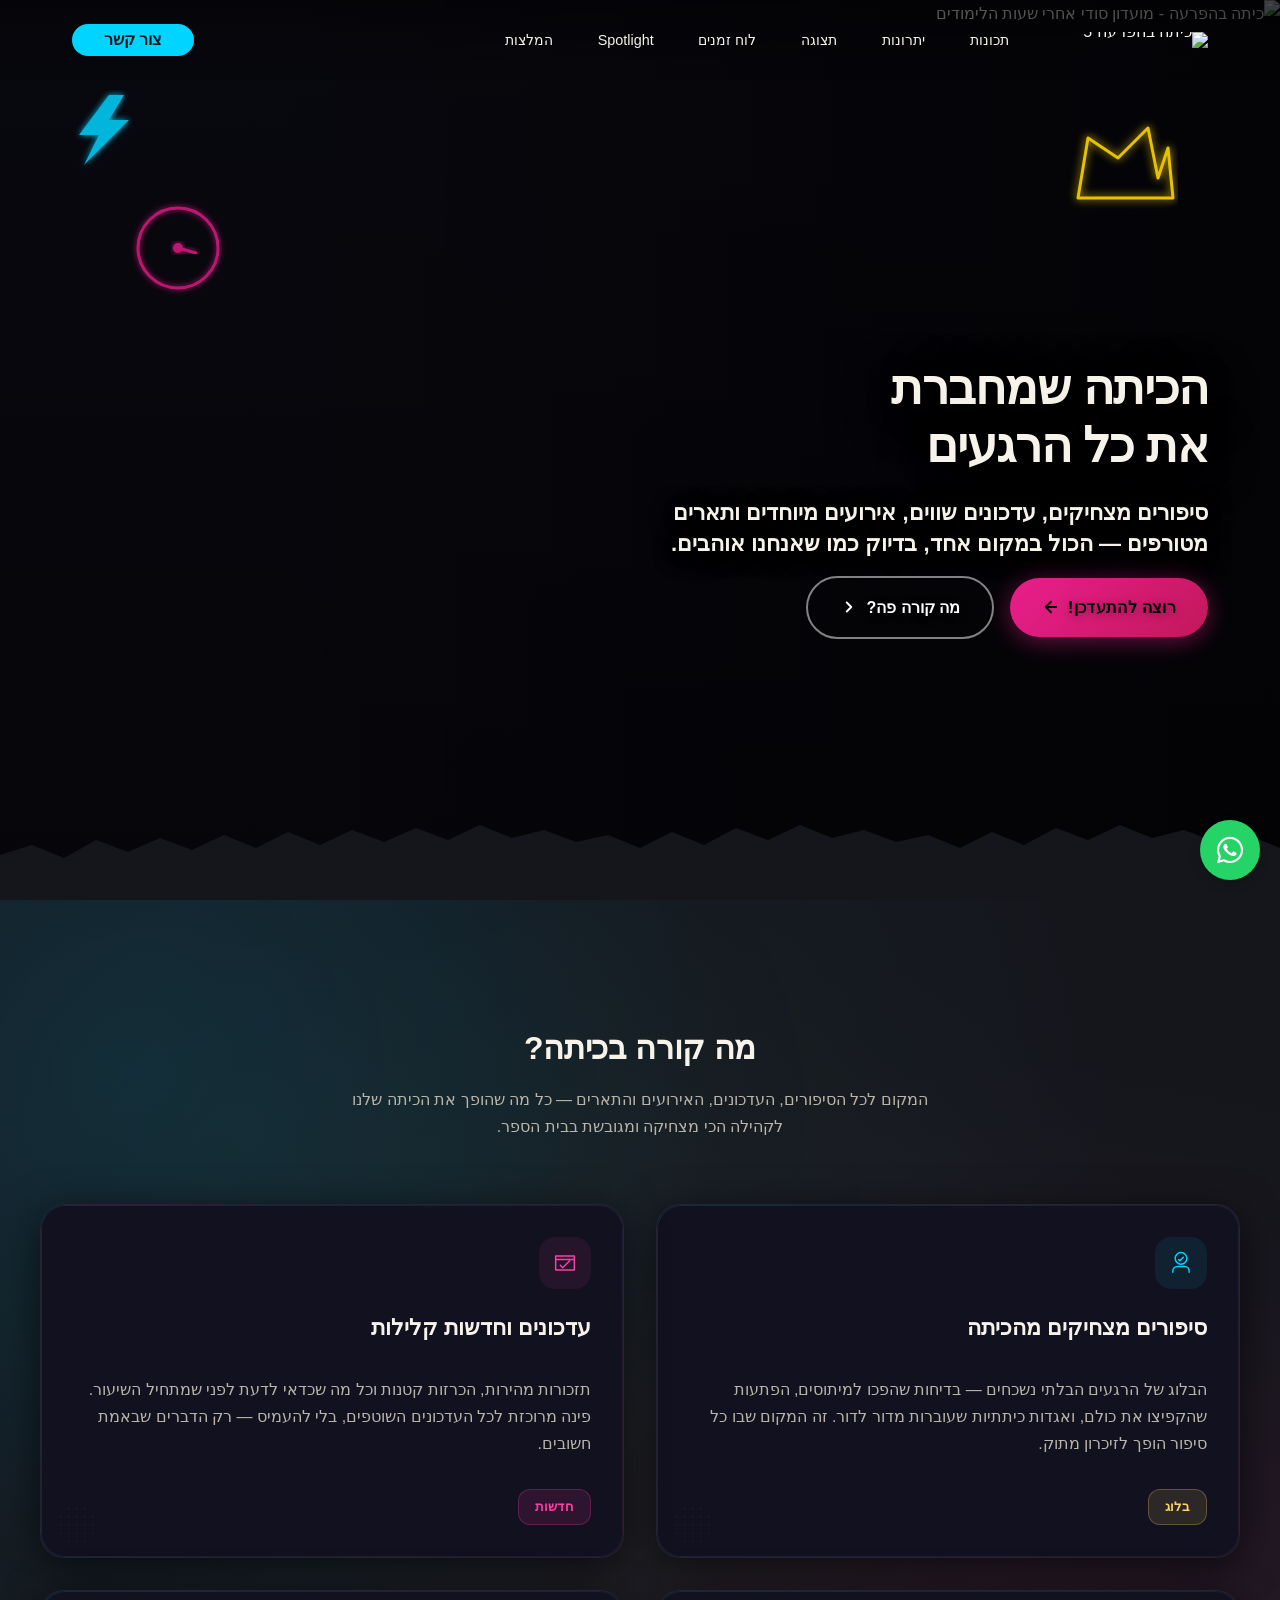
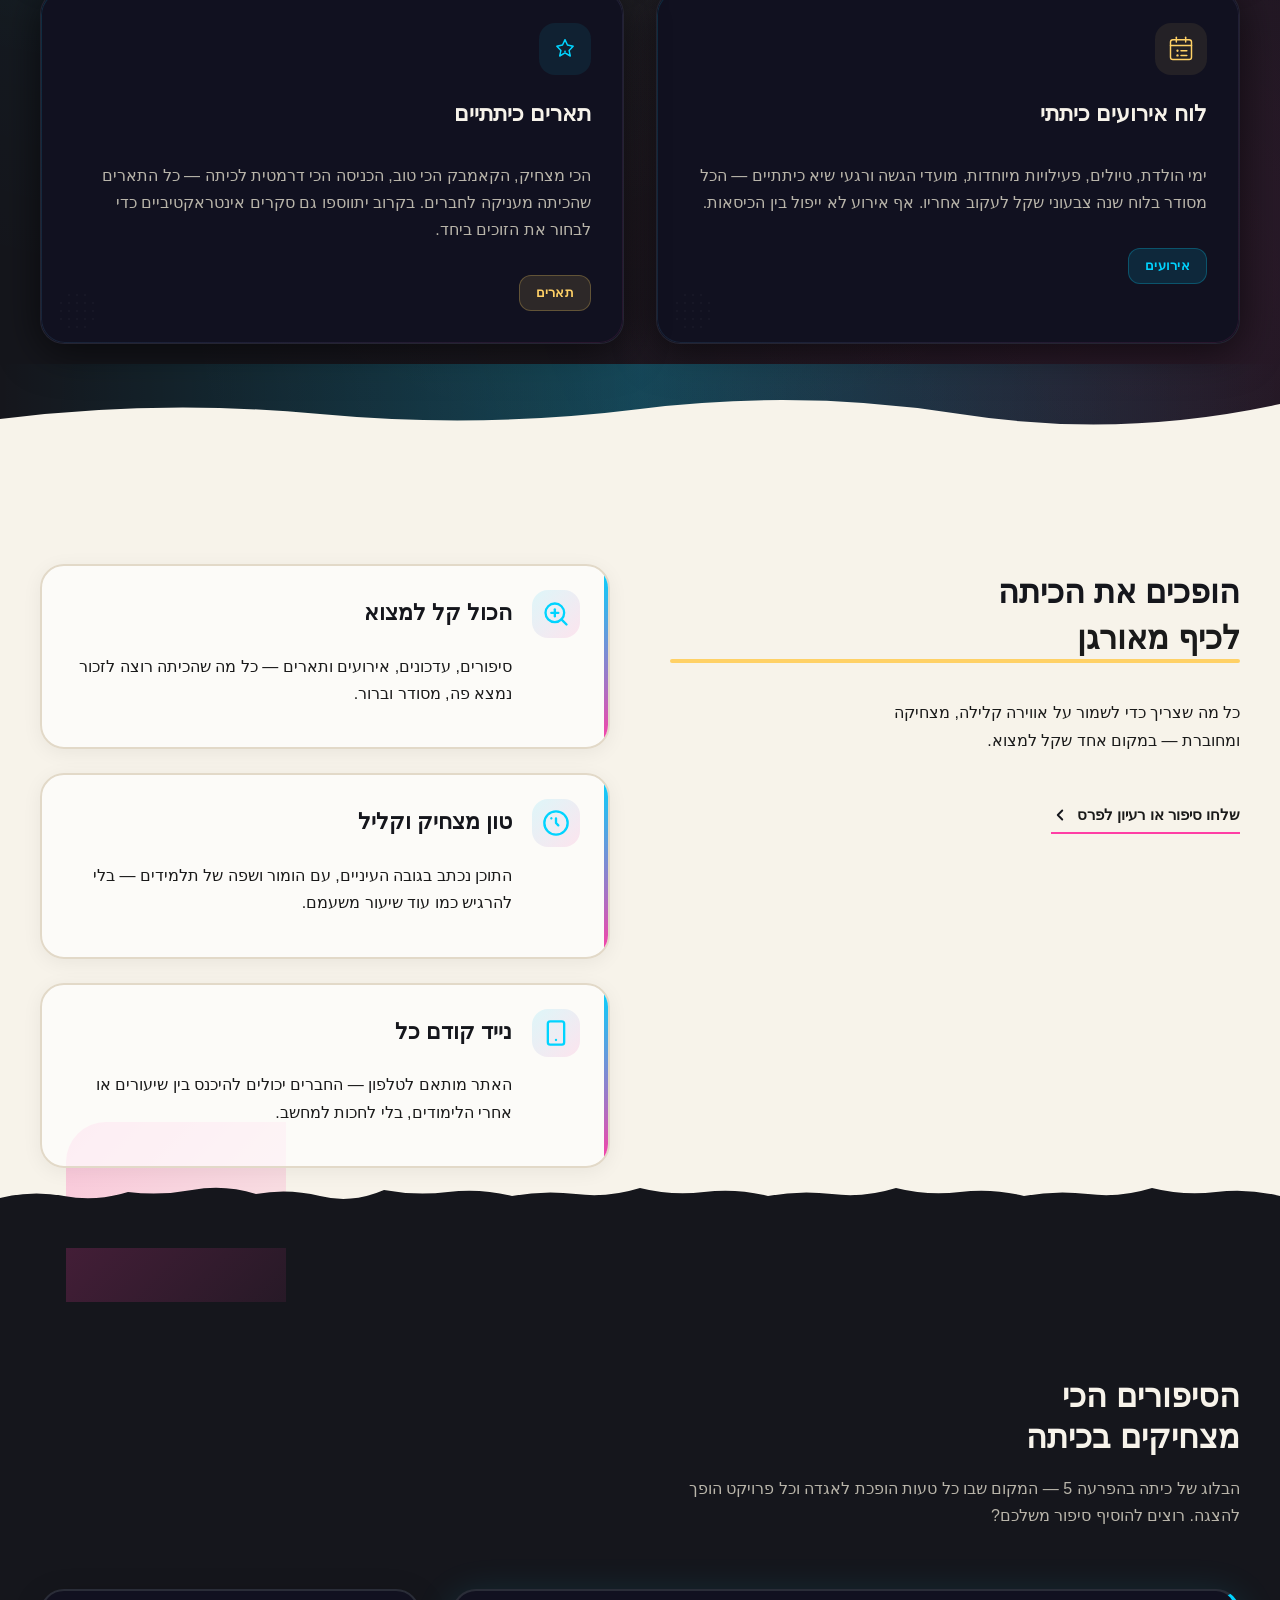
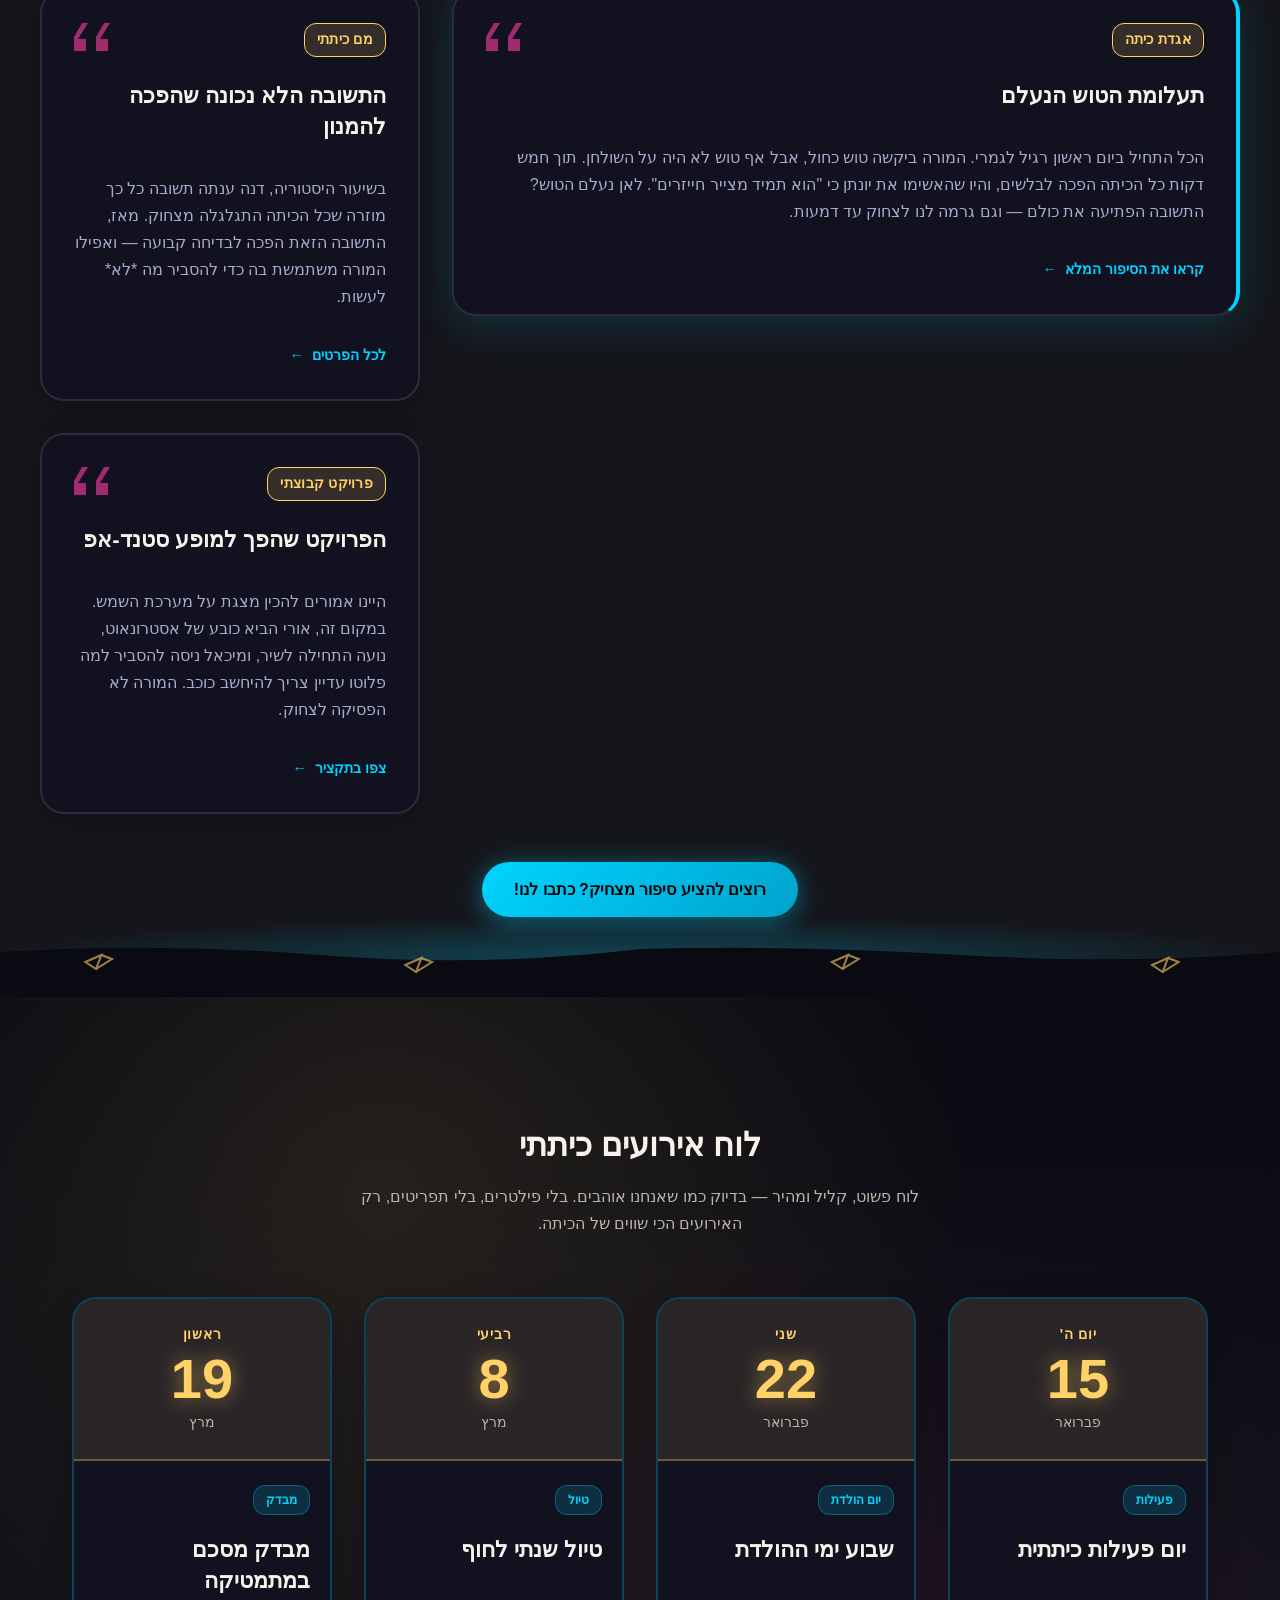
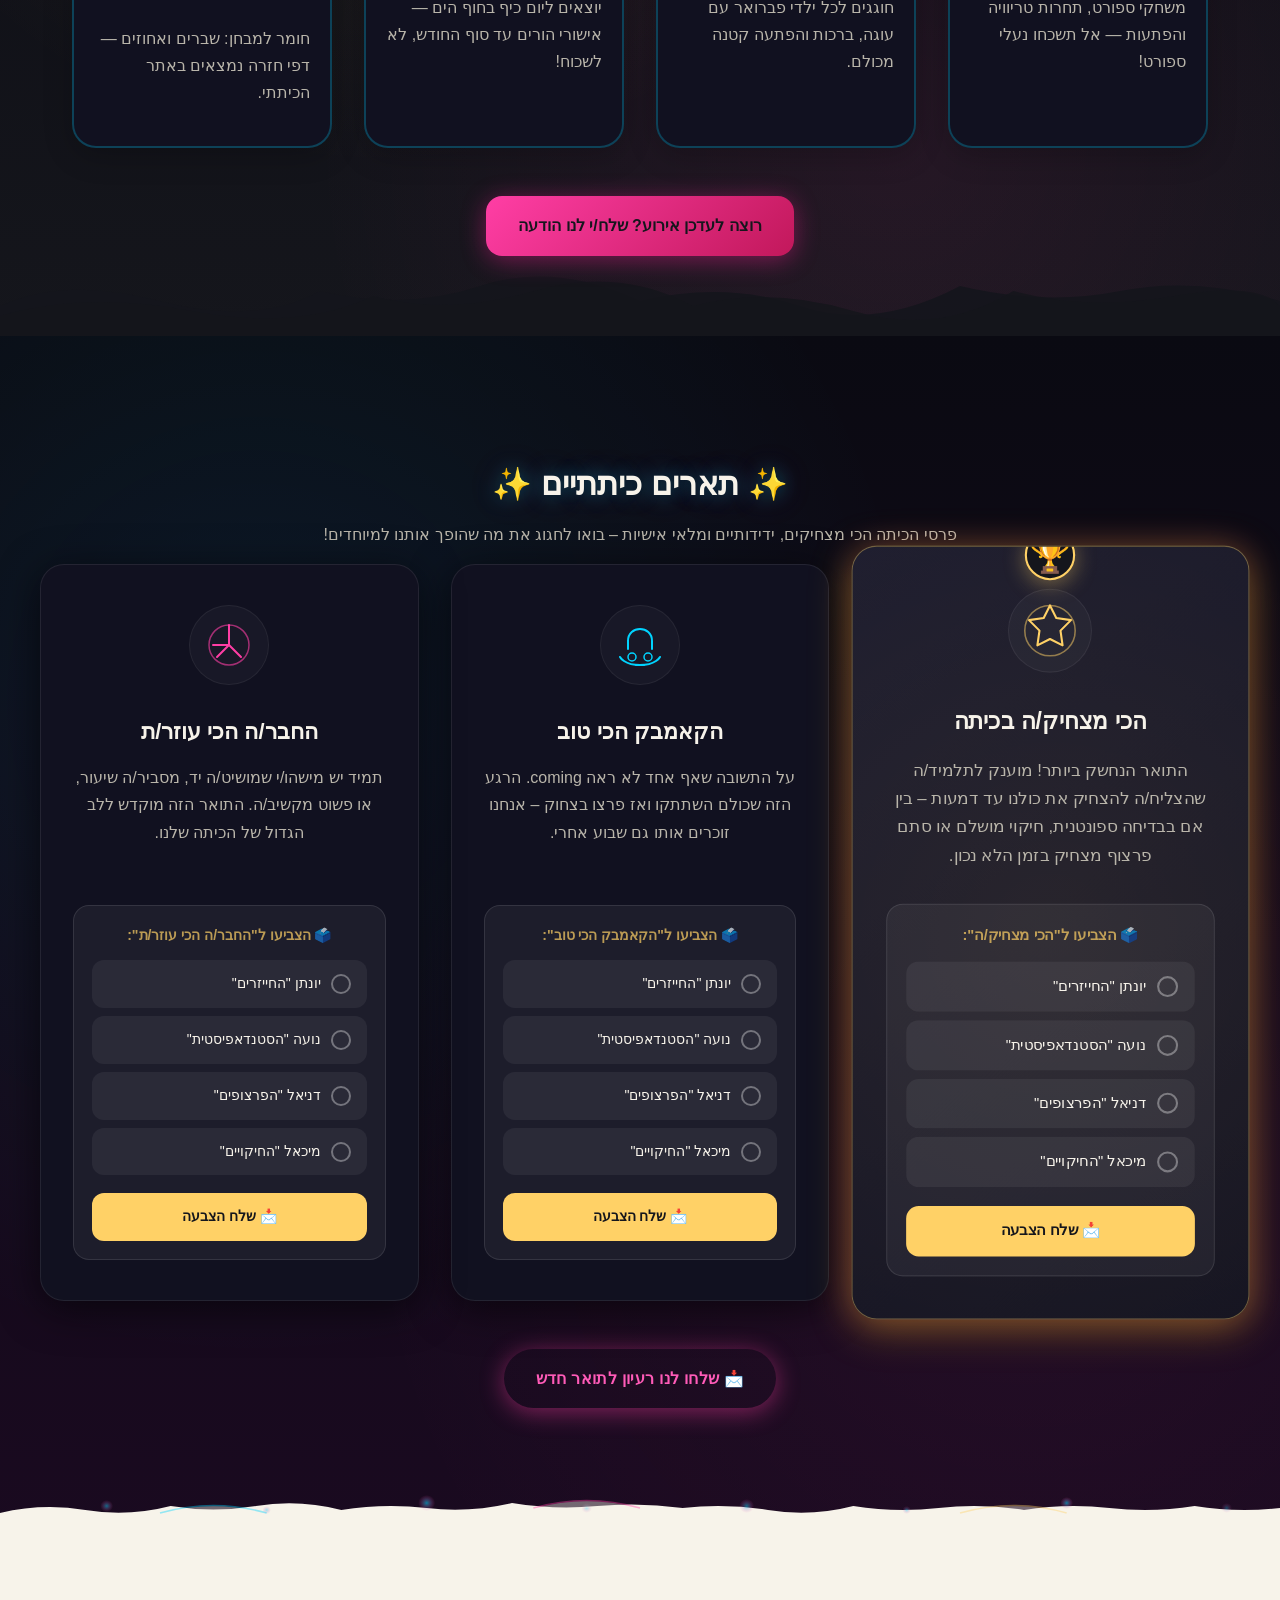
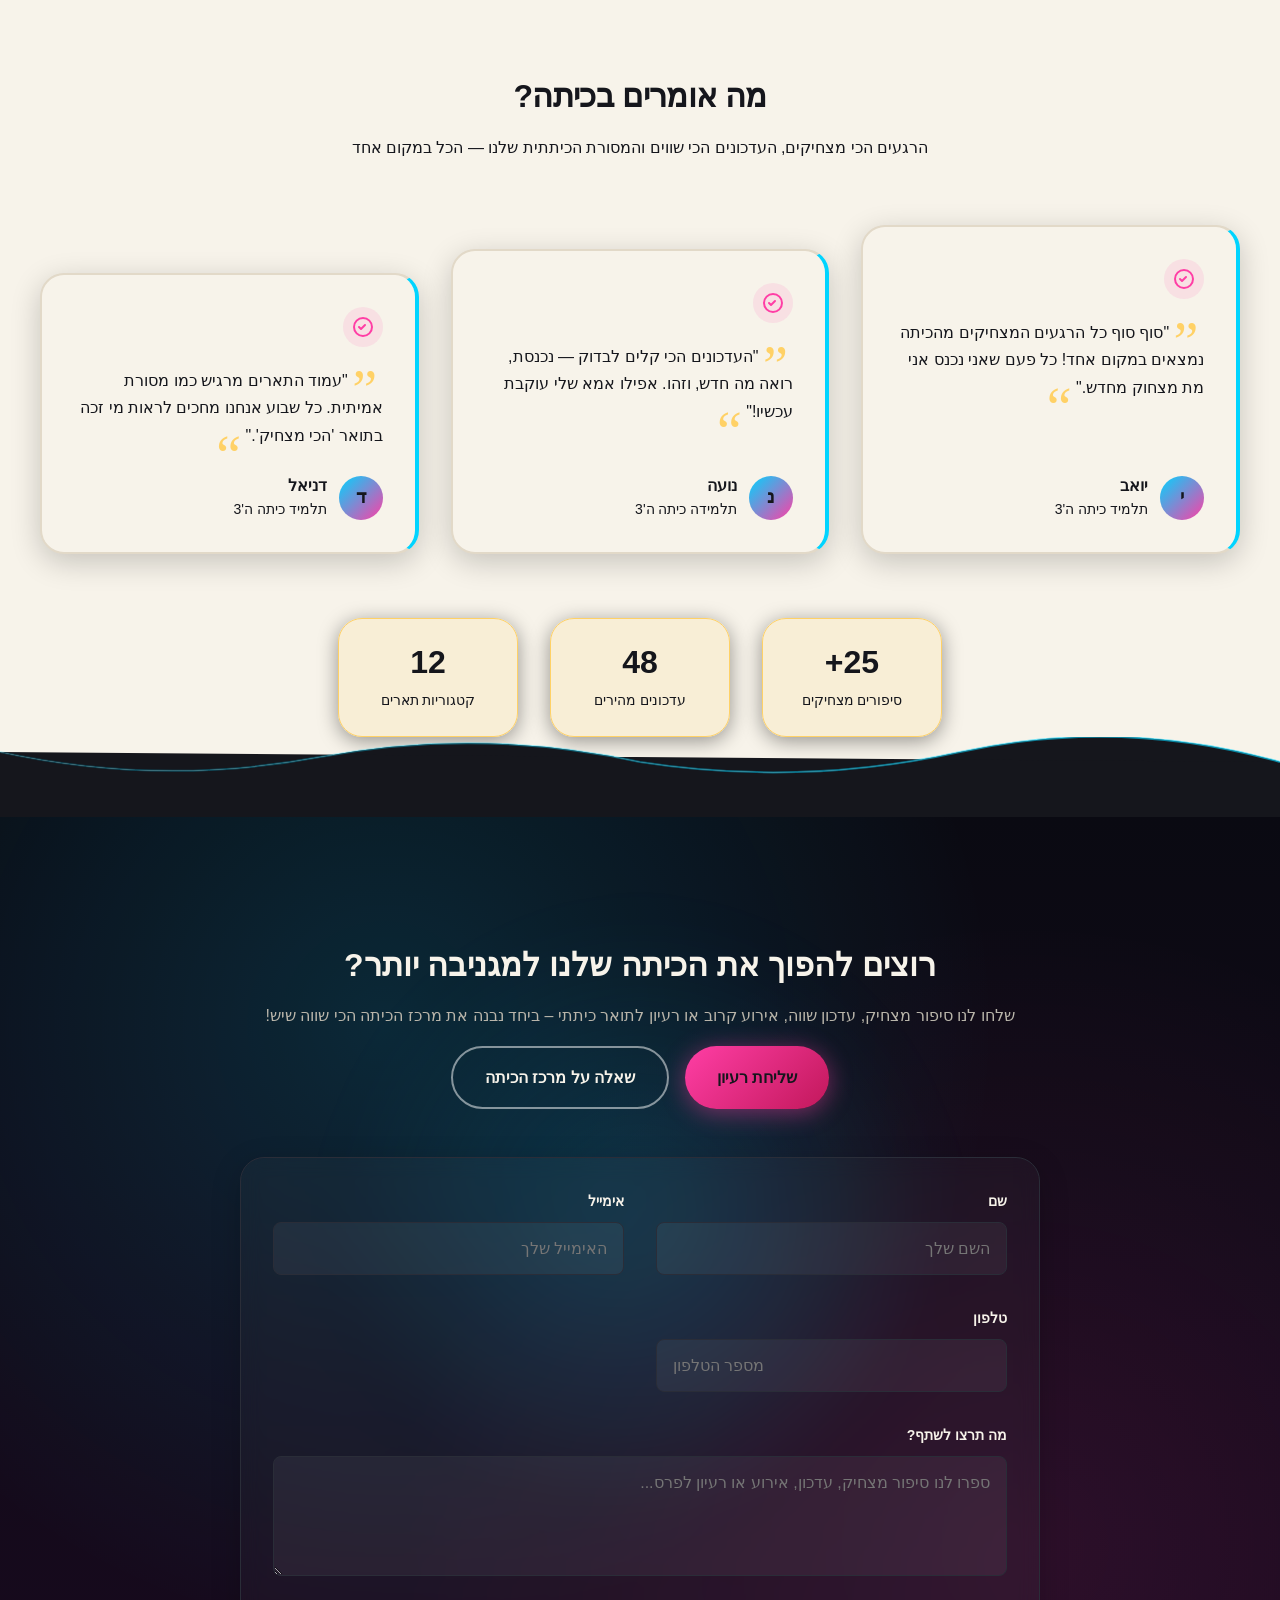
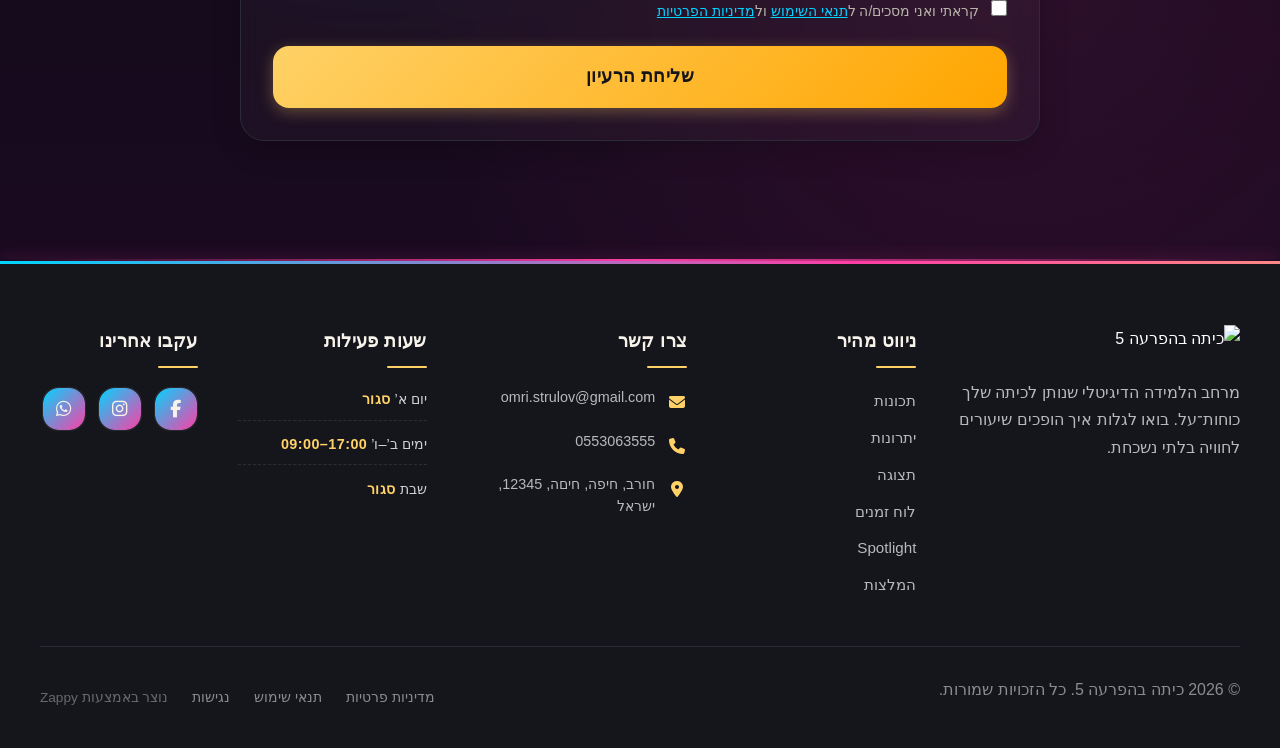
==== commit 594cb430: "Background sync: Progressive GitHub Sync" ====
--- a/index.html
+++ b/index.html
@@ -1282,8 +1282,31 @@
         </div>
         <h3 class="index-spotlight-section__card-title">הקאמבק הכי טוב</h3>
         <p class="index-spotlight-section__card-desc">על התשובה שאף אחד לא ראה coming. הרגע הזה שכולם השתתקו ואז פרצו בצחוק – אנחנו זוכרים אותו גם שבוע אחרי.</p>
-        <div class="index-spotlight-section__poll-placeholder">
-          <span class="index-spotlight-section__poll-label">🗳️ בקרוב: הצבעה חיה לתואר החודש</span>
+        <div class="index-spotlight-section__poll-placeholder index-spotlight-section__poll--active">
+          <span class="index-spotlight-section__poll-label">🗳️ הצביעו ל"הקאמבק הכי טוב":</span>
+          <form class="index-spotlight-section__poll-form" data-poll="comeback">
+            <label class="index-spotlight-section__poll-option">
+              <input type="radio" name="comeback-vote" value="תלמיד 1">
+              <span class="index-spotlight-section__poll-radio"></span>
+              <span class="index-spotlight-section__poll-name">יונתן "החייזרים"</span>
+            </label>
+            <label class="index-spotlight-section__poll-option">
+              <input type="radio" name="comeback-vote" value="תלמיד 2">
+              <span class="index-spotlight-section__poll-radio"></span>
+              <span class="index-spotlight-section__poll-name">נועה "הסטנדאפיסטית"</span>
+            </label>
+            <label class="index-spotlight-section__poll-option">
+              <input type="radio" name="comeback-vote" value="תלמיד 3">
+              <span class="index-spotlight-section__poll-radio"></span>
+              <span class="index-spotlight-section__poll-name">דניאל "הפרצופים"</span>
+            </label>
+            <label class="index-spotlight-section__poll-option">
+              <input type="radio" name="comeback-vote" value="תלמיד 4">
+              <span class="index-spotlight-section__poll-radio"></span>
+              <span class="index-spotlight-section__poll-name">מיכאל "החיקויים"</span>
+            </label>
+            <button type="submit" class="index-spotlight-section__poll-submit">📩 שלח הצבעה</button>
+          </form>
         </div>
       </article>
 
@@ -1298,8 +1321,31 @@
         </div>
         <h3 class="index-spotlight-section__card-title">החבר/ה הכי עוזר/ת</h3>
         <p class="index-spotlight-section__card-desc">תמיד יש מישהו/י שמושיט/ה יד, מסביר/ה שיעור, או פשוט מקשיב/ה. התואר הזה מוקדש ללב הגדול של הכיתה שלנו.</p>
-        <div class="index-spotlight-section__poll-placeholder">
-          <span class="index-spotlight-section__poll-label">🗳️ בקרוב: הצבעה חיה לתואר החודש</span>
+        <div class="index-spotlight-section__poll-placeholder index-spotlight-section__poll--active">
+          <span class="index-spotlight-section__poll-label">🗳️ הצביעו ל"החבר/ה הכי עוזר/ת":</span>
+          <form class="index-spotlight-section__poll-form" data-poll="helper">
+            <label class="index-spotlight-section__poll-option">
+              <input type="radio" name="helper-vote" value="תלמיד 1">
+              <span class="index-spotlight-section__poll-radio"></span>
+              <span class="index-spotlight-section__poll-name">יונתן "החייזרים"</span>
+            </label>
+            <label class="index-spotlight-section__poll-option">
+              <input type="radio" name="helper-vote" value="תלמיד 2">
+              <span class="index-spotlight-section__poll-radio"></span>
+              <span class="index-spotlight-section__poll-name">נועה "הסטנדאפיסטית"</span>
+            </label>
+            <label class="index-spotlight-section__poll-option">
+              <input type="radio" name="helper-vote" value="תלמיד 3">
+              <span class="index-spotlight-section__poll-radio"></span>
+              <span class="index-spotlight-section__poll-name">דניאל "הפרצופים"</span>
+            </label>
+            <label class="index-spotlight-section__poll-option">
+              <input type="radio" name="helper-vote" value="תלמיד 4">
+              <span class="index-spotlight-section__poll-radio"></span>
+              <span class="index-spotlight-section__poll-name">מיכאל "החיקויים"</span>
+            </label>
+            <button type="submit" class="index-spotlight-section__poll-submit">📩 שלח הצבעה</button>
+          </form>
         </div>
       </article>
     </div>
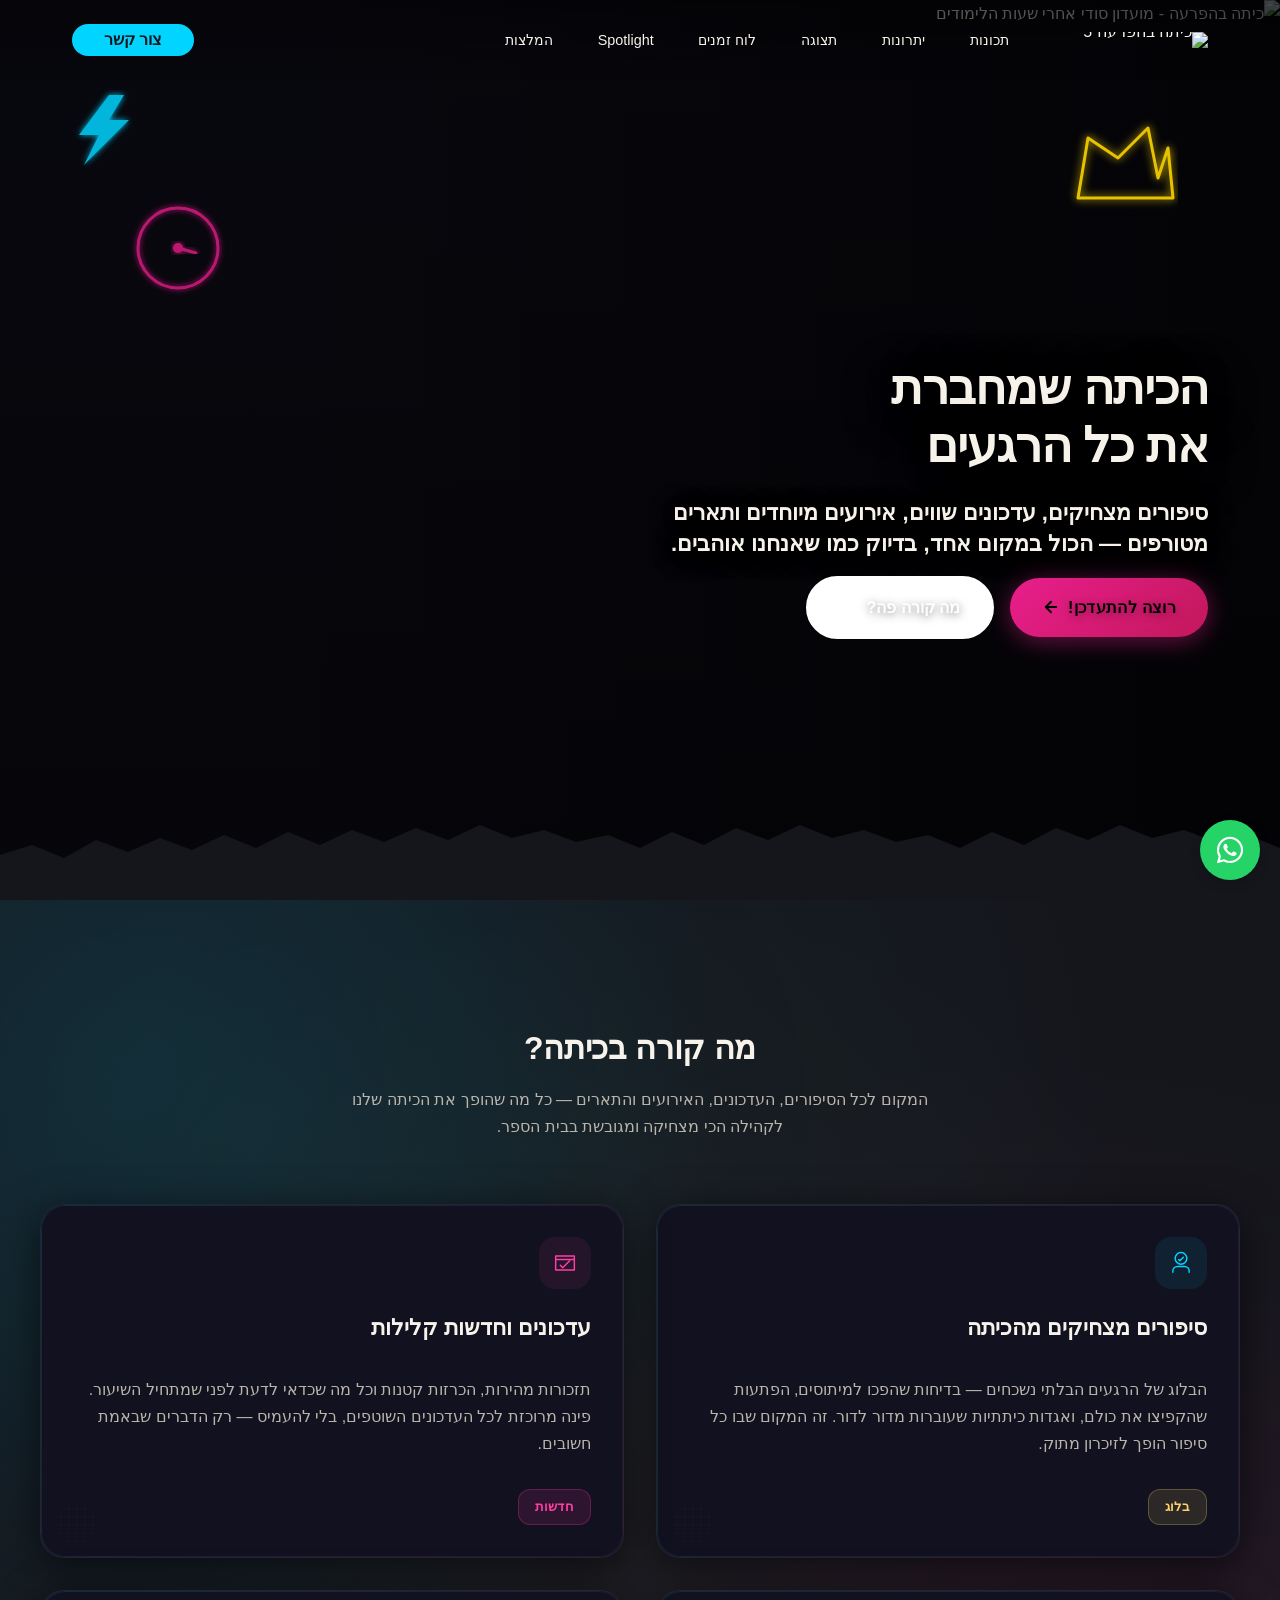
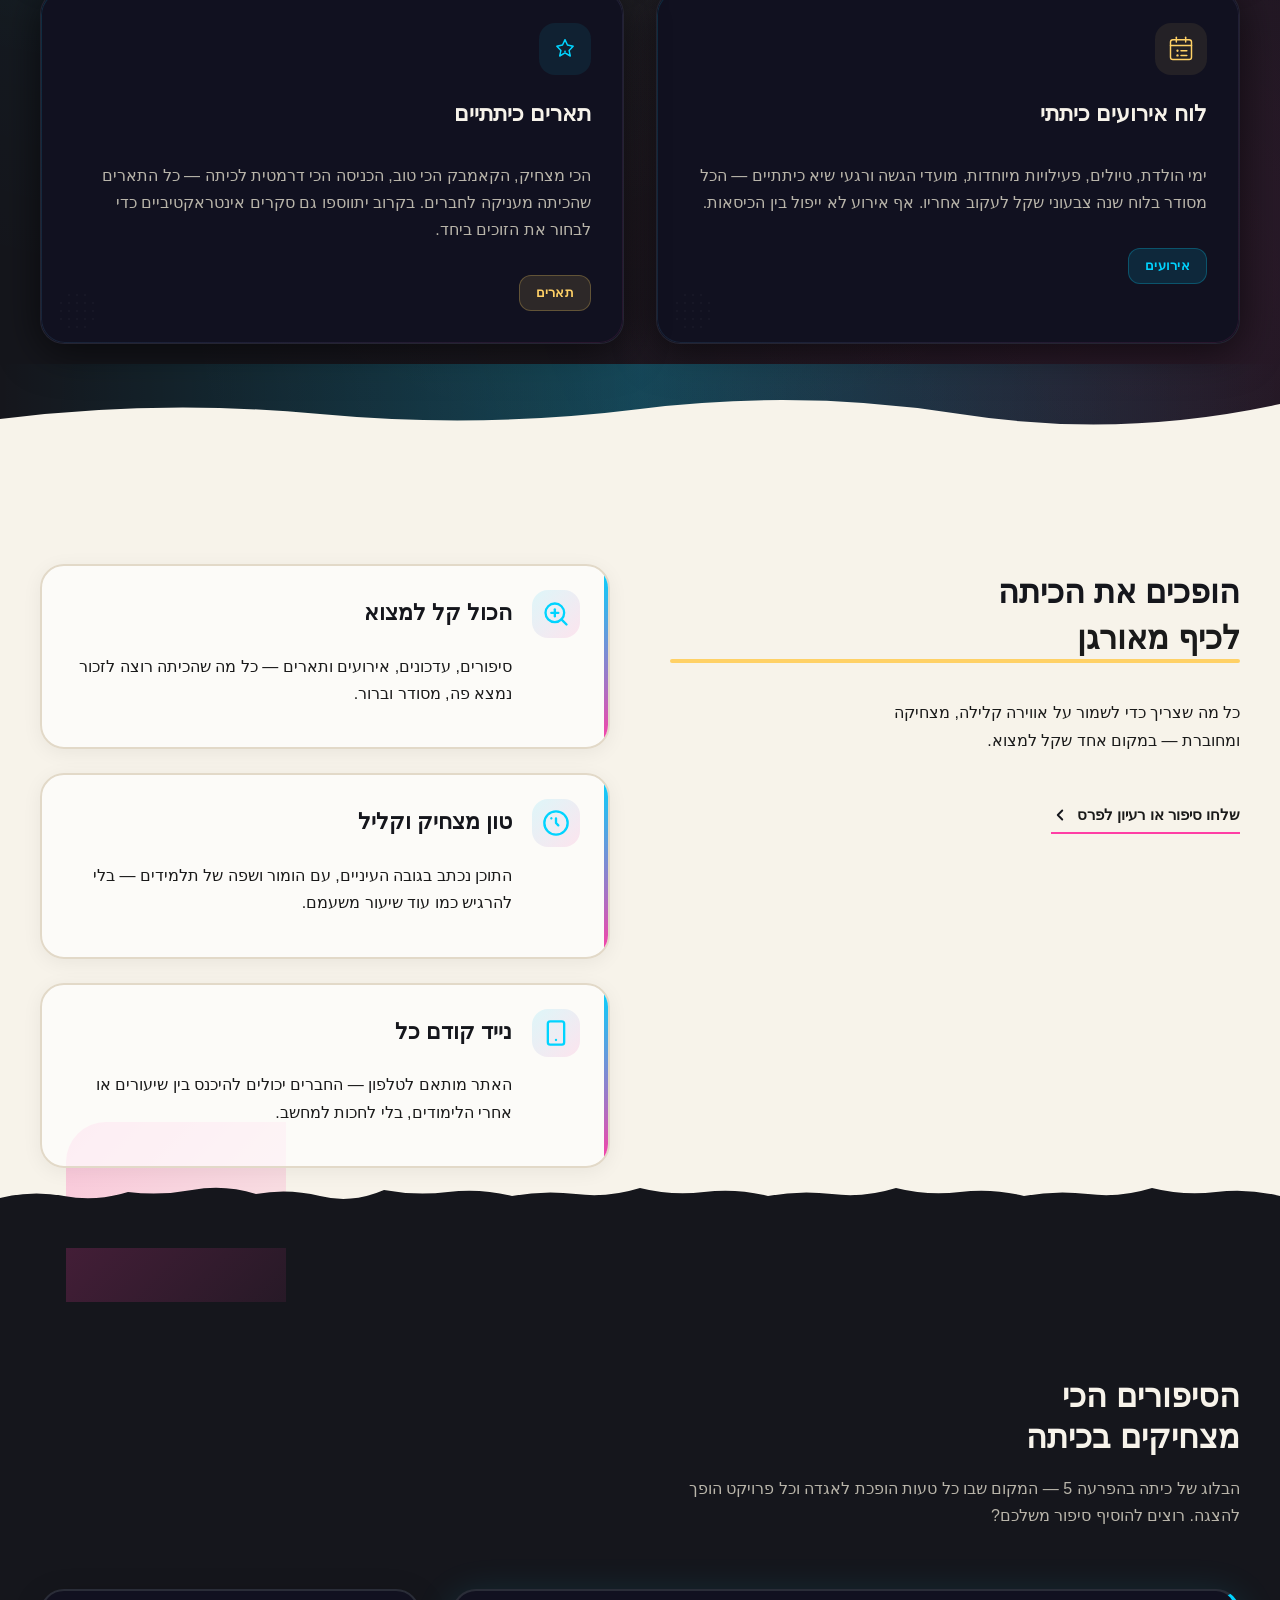
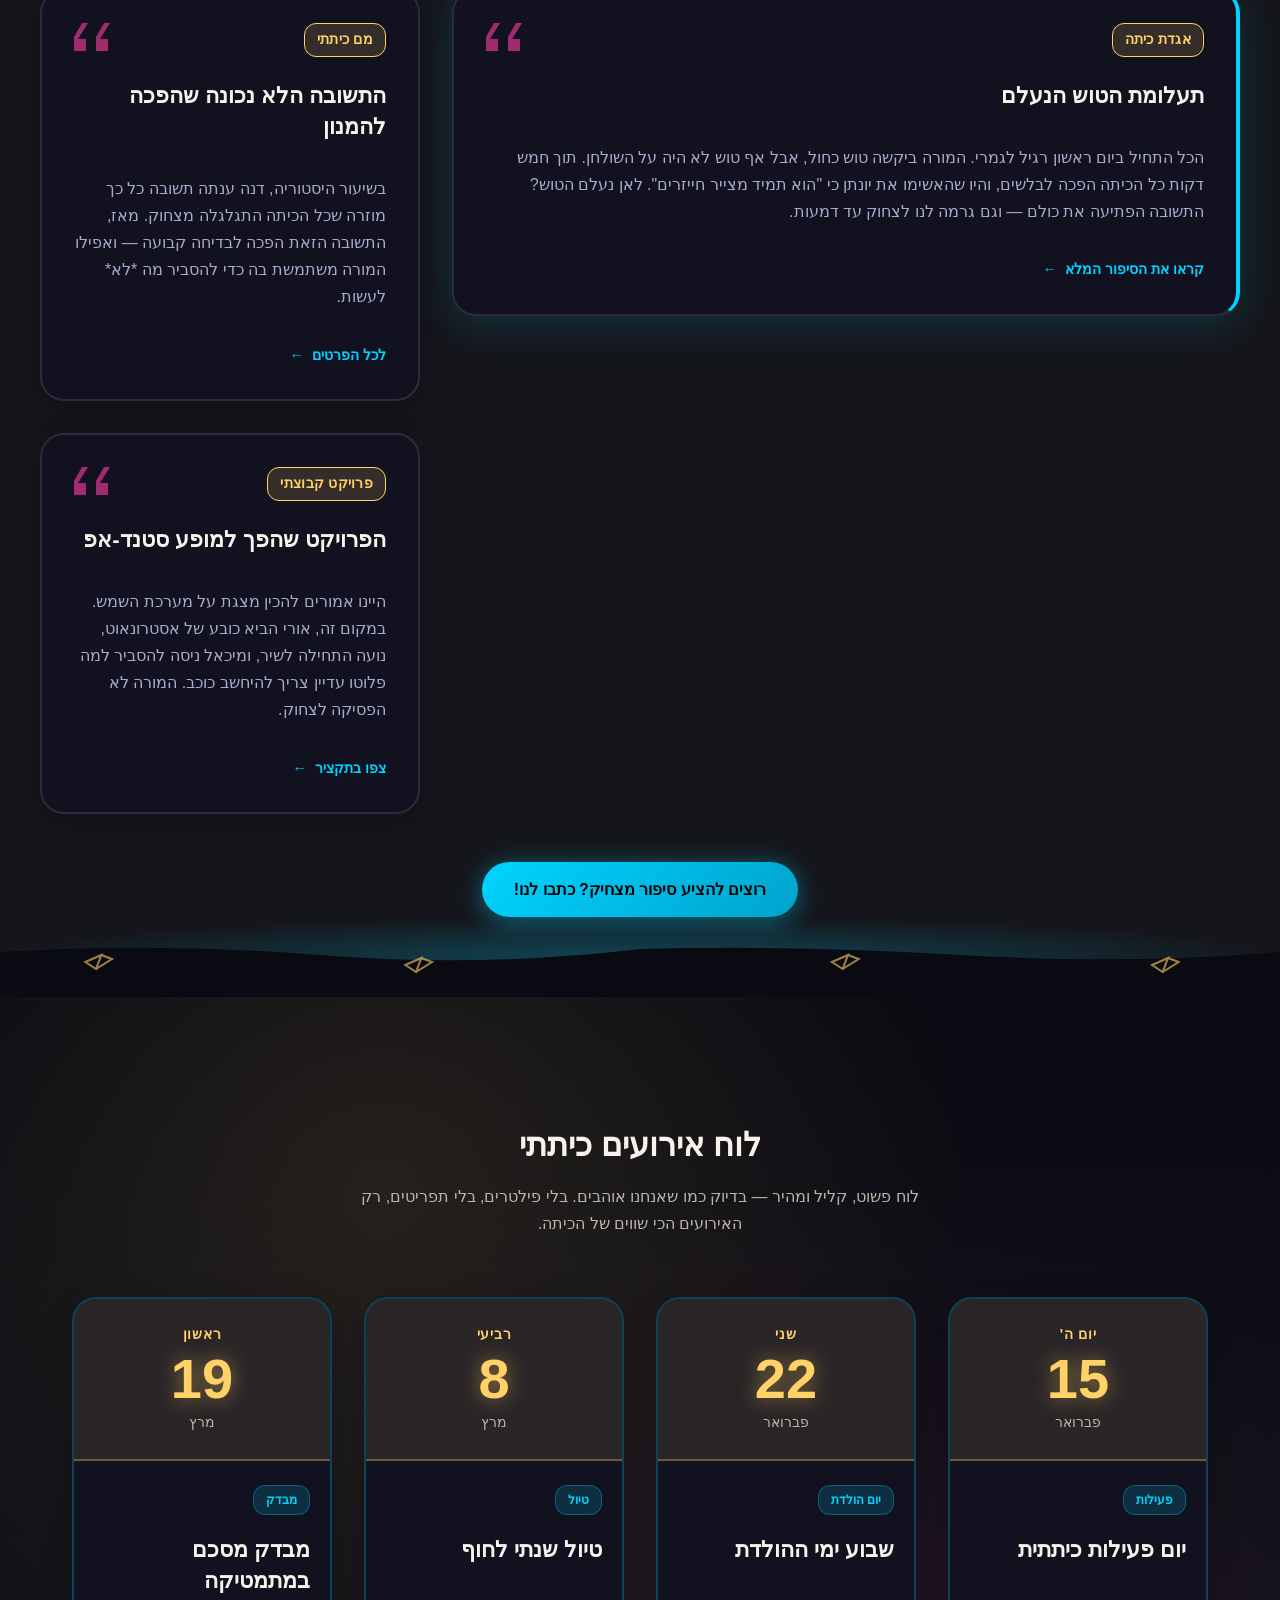
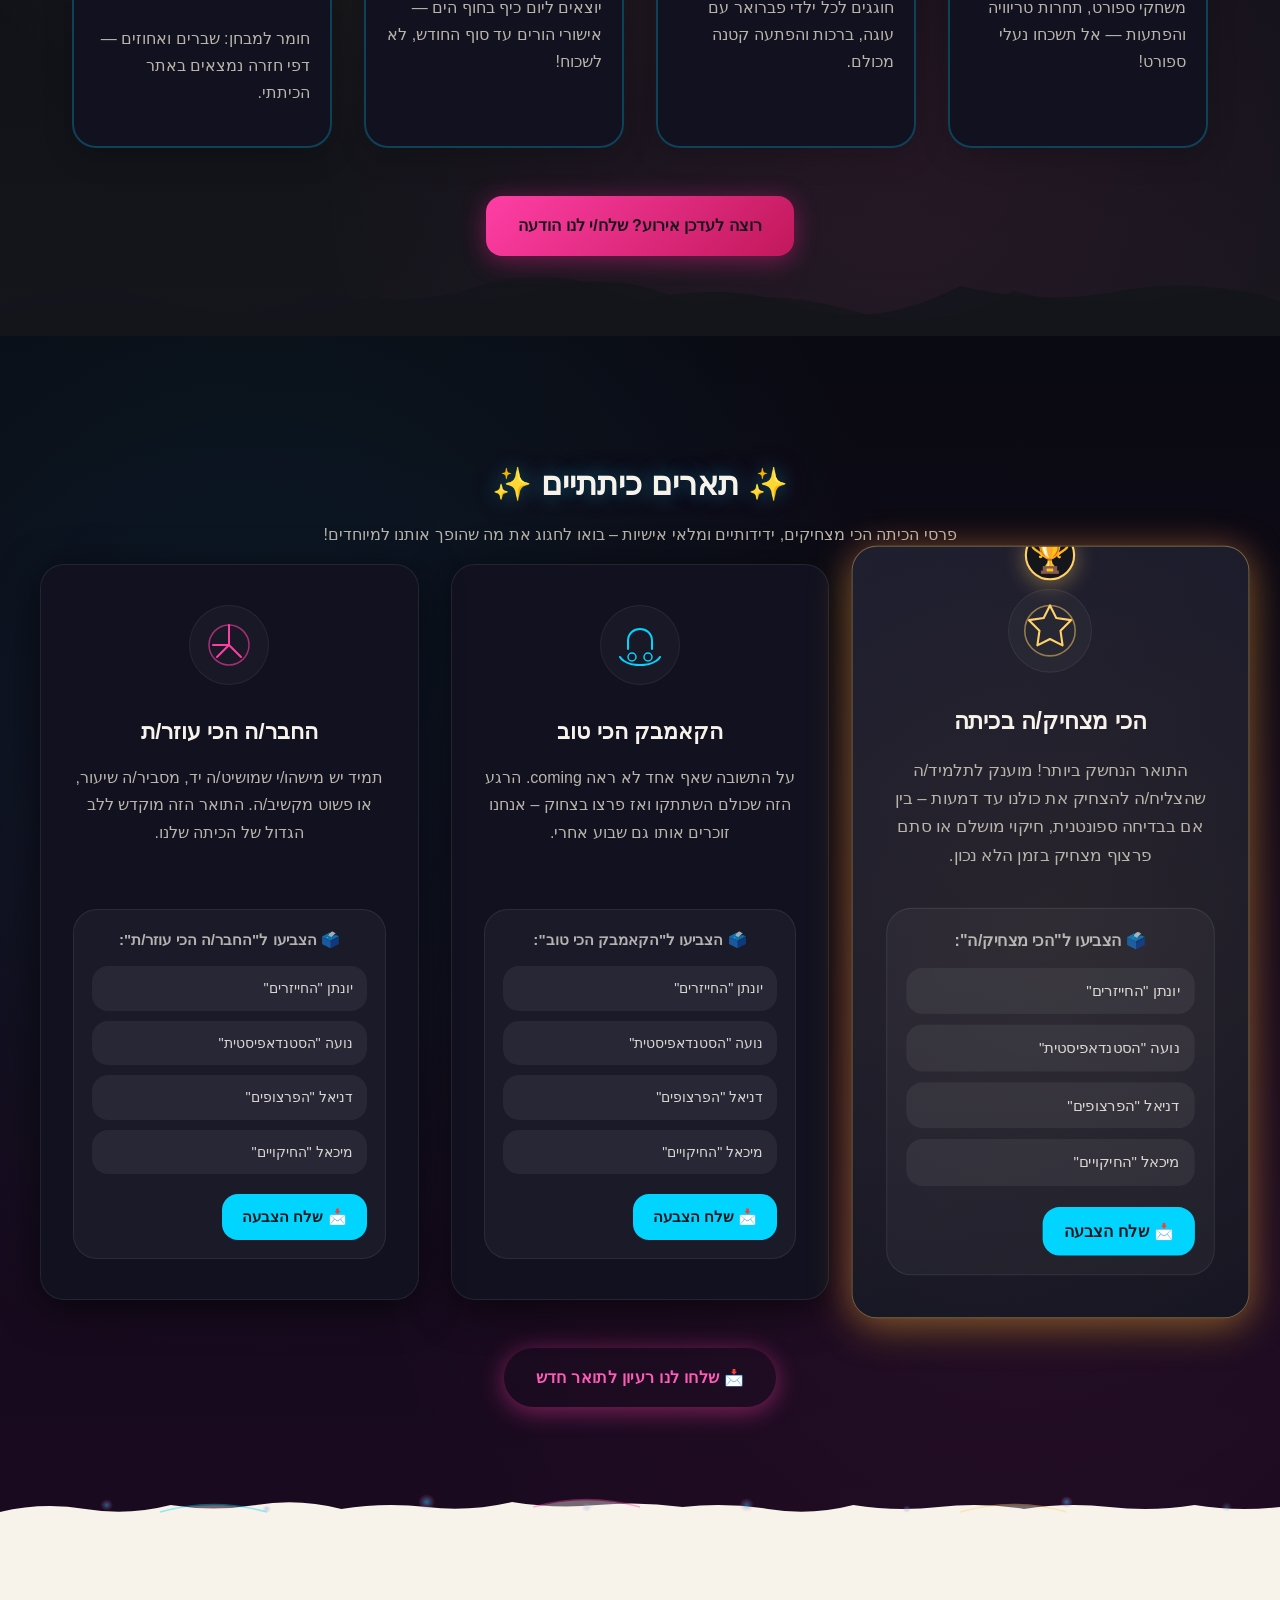
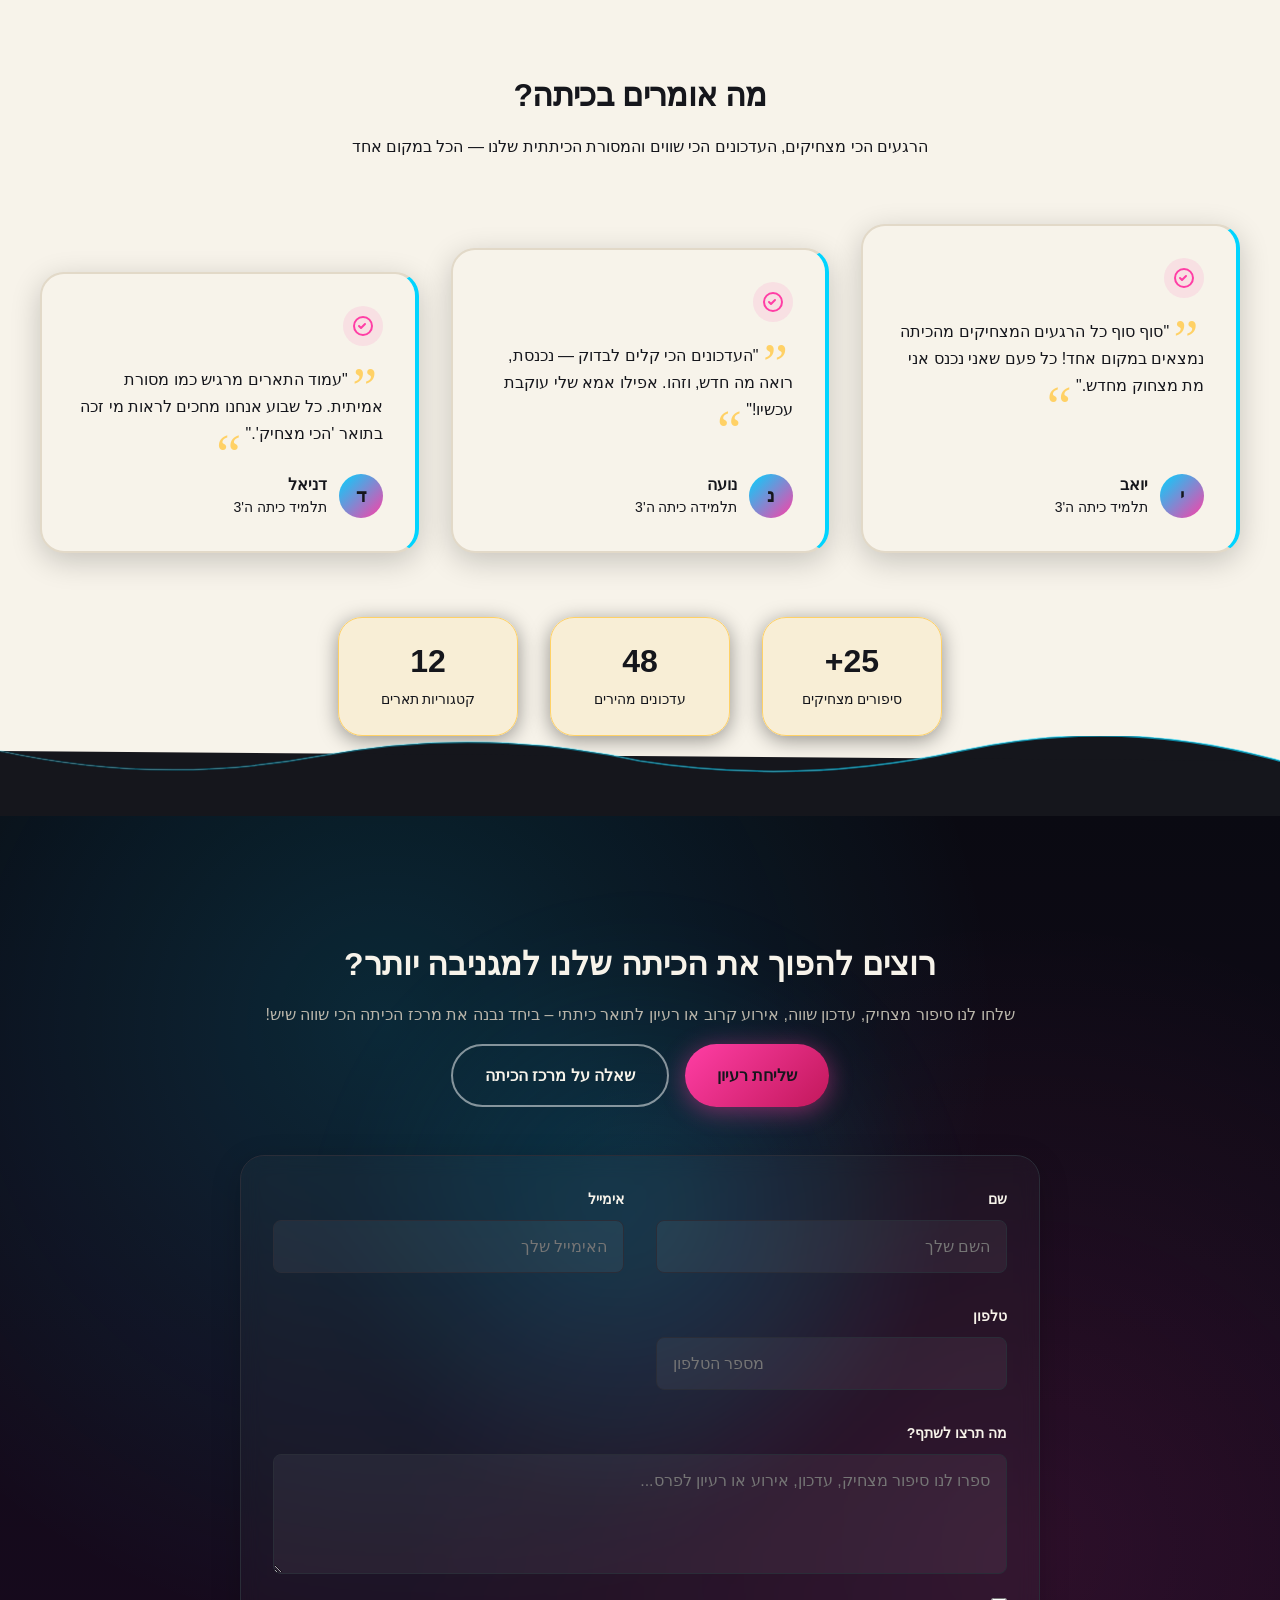
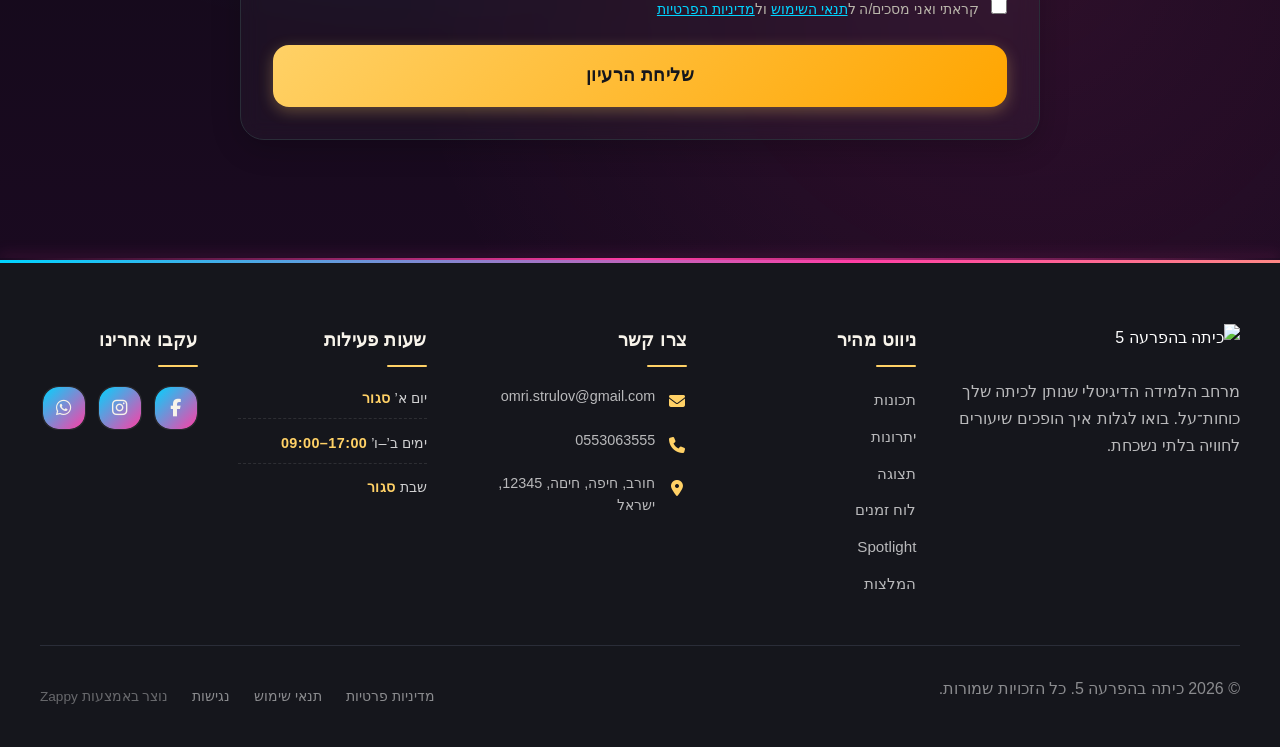
==== commit a38a7988: "Incremental sync: 1 page(s) — update_button" ====
--- a/index.html
+++ b/index.html
@@ -838,7 +838,7 @@
     <section data-band-index="0" id="hero" class="index-hero-section" data-layout-spec="בית-hero" data-hero-type="fullscreen-scrim">
   <!-- Background Image Layer -->
   <div class="index-hero-section__bg-layer">
-    <img loading="eager" fetchpriority="high" data-hero-bg="true" data-placeholder="index-hero-image-1" data-context="A dark, cinematic after-school classroom transformed into a neon clubhouse. Desks are pushed aside, chalkboard glows with cyan and hot pink neon doodles, scattered notebooks on the floor, soft cinematic shadows, and subtle playful doodle energy baked into the photo-like scene. The room feels like a secret after-hours clubhouse for students." width="1200" height="600" src="/assets/site-index-hero-image-1.webp" alt="כיתה בהפרעה - מועדון סודי אחרי שעות הלימודים" class="index-hero-section__bg-image">
+    <img loading="eager" fetchpriority="high" data-hero-bg="true" data-placeholder="index-hero-image-1" data-context="A dark, cinematic after-school classroom transformed into a neon clubhouse. Desks are pushed aside, chalkboard glows with cyan and hot pink neon doodles, scattered notebooks on the floor, soft cinematic shadows, and subtle playful doodle energy baked into the photo-like scene. The room feels like a secret after-hours clubhouse for students." width="1200" height="600" src="/assets/site-index-hero-image-1.webp" alt="כיתה בהפרעה - מועדון סודי אחרי שעות הלימודים" class="index-hero-section__bg-image" data-hero-background="true" data-element-type="image" data-element-id="img-1782851099263-v4b3g6bry">
   </div>
 
   <!-- Scrim Overlay for Text Legibility -->
@@ -901,11 +901,11 @@
       סיפורים מצחיקים, עדכונים שווים, אירועים מיוחדים ותארים מטורפים — הכול במקום אחד, בדיוק כמו שאנחנו אוהבים.
     </h3>
     <div class="index-hero-section__cta-group">
-      <a href="#updates" class="index-hero-section__cta-primary btn-primary">
+      <a href="#updates" class="index-hero-section__cta-primary btn-primary" style="color: rgb(0, 0, 0) !important;" data-element-type="button" data-element-id="btn-1782851099253-8ja6i1wac" data-native-element="true">
         <span>רוצה להתעדכן!</span>
         <svg width="18" height="18" viewBox="0 0 24 24" fill="none" xmlns="http://www.w3.org/2000/svg" data-element-type="icon" data-icon-type="svg"><path d="M19 12H5M12 19l-7-7 7-7" stroke="currentColor" stroke-width="2.5" stroke-linecap="round" stroke-linejoin="round"></path></svg>
       </a>
-      <a href="#stories" class="index-hero-section__cta-secondary btn-secondary">
+      <a href="#features" class="index-hero-section__cta-secondary btn-secondary" data-element-type="button" data-element-id="btn-1782851099253-uzh60h0vm" data-native-element="true" style="outline: none; border-color: rgb(255, 255, 255) !important; color: rgb(255, 255, 255) !important; background-color: rgb(255, 255, 255) !important; background-image: none !important;">
         <span>מה קורה פה?</span>
         <svg width="18" height="18" viewBox="0 0 24 24" fill="none" xmlns="http://www.w3.org/2000/svg" data-element-type="icon" data-icon-type="svg"><path d="M9 18l6-6-6-6" stroke="currentColor" stroke-width="2.5" stroke-linecap="round" stroke-linejoin="round"></path></svg>
       </a>
--- a/styles.css
+++ b/styles.css
@@ -5737,6 +5737,92 @@
 html body .index-spotlight-section .index-spotlight-section__poll-radio { width: 20px !important; }
 html body .index-spotlight-section .index-spotlight-section__poll-radio { height: 20px !important; }
 
+
+.index-spotlight-section .index-spotlight-section__poll-placeholder {
+  margin-top: 20px;
+  padding: 18px;
+  border-radius: var(--radius-card, 14px);
+  background: rgba(255, 255, 255, 0.04);
+  border: 1px solid rgba(255, 255, 255, 0.08);
+}
+
+.index-spotlight-section .index-spotlight-section__poll-label {
+  display: block;
+  font-size: 0.95rem;
+  font-weight: 600;
+  margin-bottom: 14px;
+  color: var(--text-light, #F7F3EA);
+}
+
+.index-spotlight-section .index-spotlight-section__poll-form {
+  display: flex;
+  flex-direction: column;
+  gap: 10px;
+}
+
+.index-spotlight-section .index-spotlight-section__poll-option {
+  display: flex;
+  align-items: center;
+  gap: 10px;
+  cursor: pointer;
+  padding: 8px 12px;
+  border-radius: var(--radius-sm, 10px);
+  transition: background 0.2s ease;
+}
+
+.index-spotlight-section .index-spotlight-section__poll-option:hover {
+  background: rgba(255, 255, 255, 0.06);
+}
+
+.index-spotlight-section .index-spotlight-section__poll-option input[type="radio"] {
+  accent-color: var(--primary, var(--primary-color));
+  width: 18px;
+  height: 18px;
+  cursor: pointer;
+  flex-shrink: 0;
+}
+
+.index-spotlight-section .index-spotlight-section__poll-radio {
+  display: none;
+}
+
+.index-spotlight-section .index-spotlight-section__poll-name {
+  font-size: 0.9rem;
+  color: var(--text-light, #F7F3EA);
+  opacity: 0.85;
+}
+
+.index-spotlight-section .index-spotlight-section__poll-submit {
+  margin-top: 10px;
+  padding: 10px 20px;
+  background: var(--primary, var(--primary-color));
+  color: var(--bg-dark, var(--background-color));
+  border: none;
+  border-radius: var(--radius-btn, 12px);
+  font-size: 0.95rem;
+  font-weight: 700;
+  cursor: pointer;
+  transition: all 0.2s ease;
+  align-self: flex-start;
+}
+
+.index-spotlight-section .index-spotlight-section__poll-submit:hover {
+  background: var(--secondary, var(--secondary-color));
+  color: #fff;
+  transform: translateY(-1px);
+  box-shadow: 0 4px 16px rgba(0, 0, 0, 0.3);
+}
+/* zappy-self-heal */
+.index-spotlight-section .index-spotlight-section__poll-label { font-size: 0.95rem !important; }
+.index-spotlight-section .index-spotlight-section__poll-label { font-weight: 600 !important; }
+.index-spotlight-section .index-spotlight-section__poll-label { color: var(--text-light, #F7F3EA) !important; }
+.index-spotlight-section .index-spotlight-section__poll-option input[type="radio"] { width: 18px !important; }
+.index-spotlight-section .index-spotlight-section__poll-option input[type="radio"] { height: 18px !important; }
+
+/* zappy-self-heal */
+html body .index-spotlight-section .index-spotlight-section__poll-option input[type="radio"] { width: 18px !important; }
+html body .index-spotlight-section .index-spotlight-section__poll-option input[type="radio"] { height: 18px !important; }
+
 /* mobile-submenu-overflow-fix */
 @media (max-width: 768px) {
   .navbar .sub-menu.mobile-expanded,
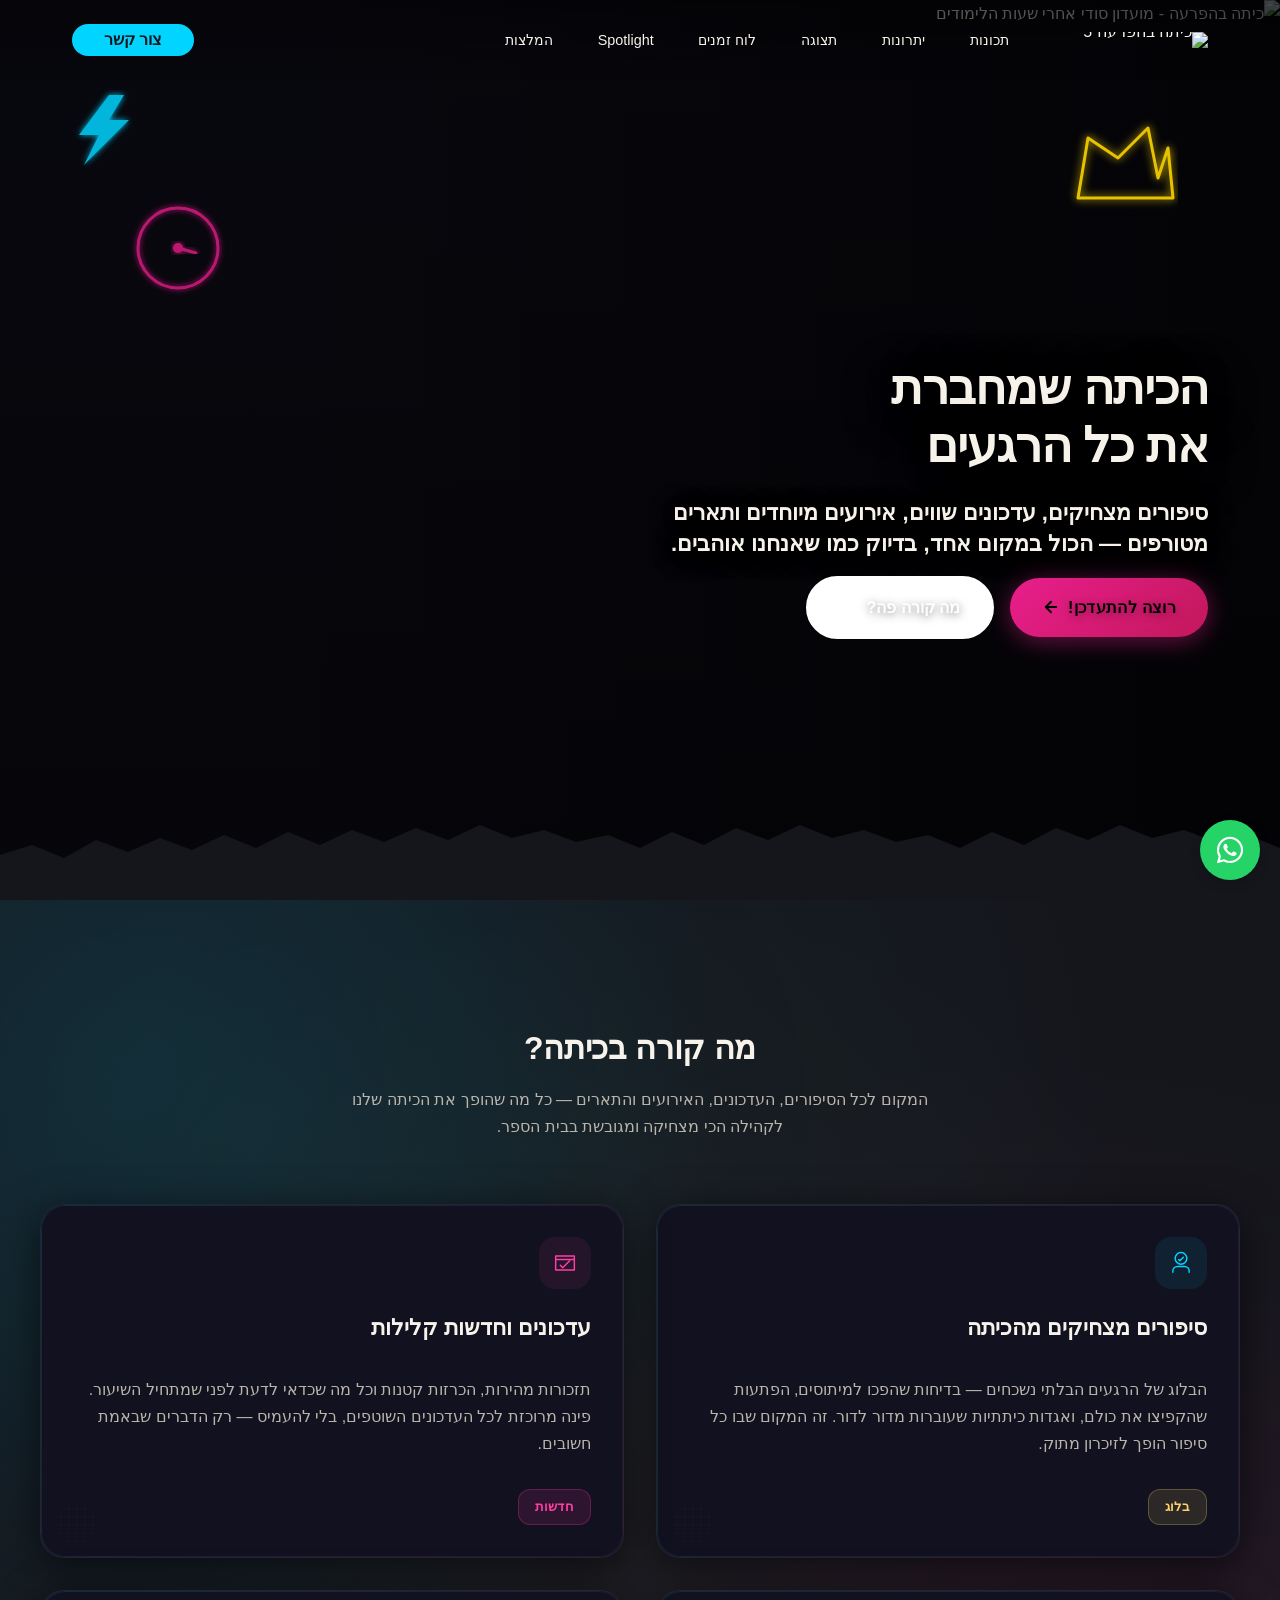
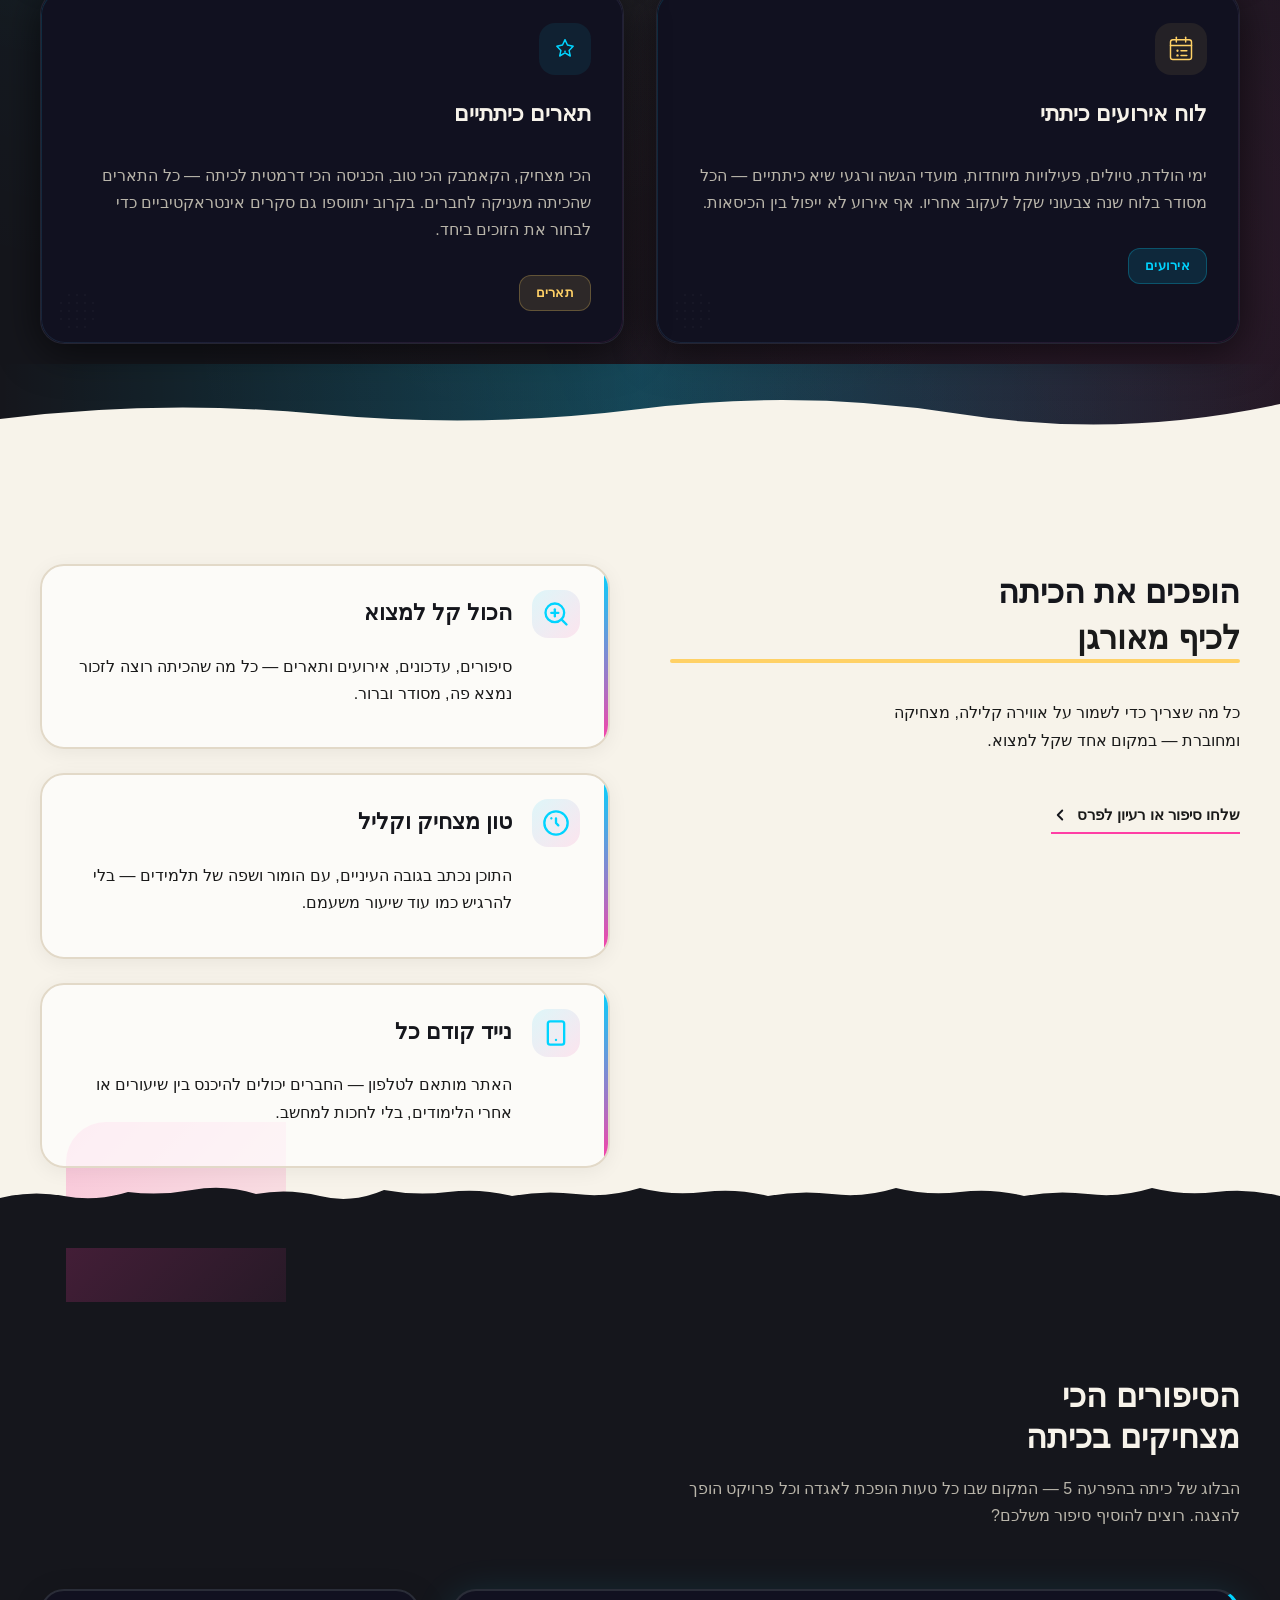
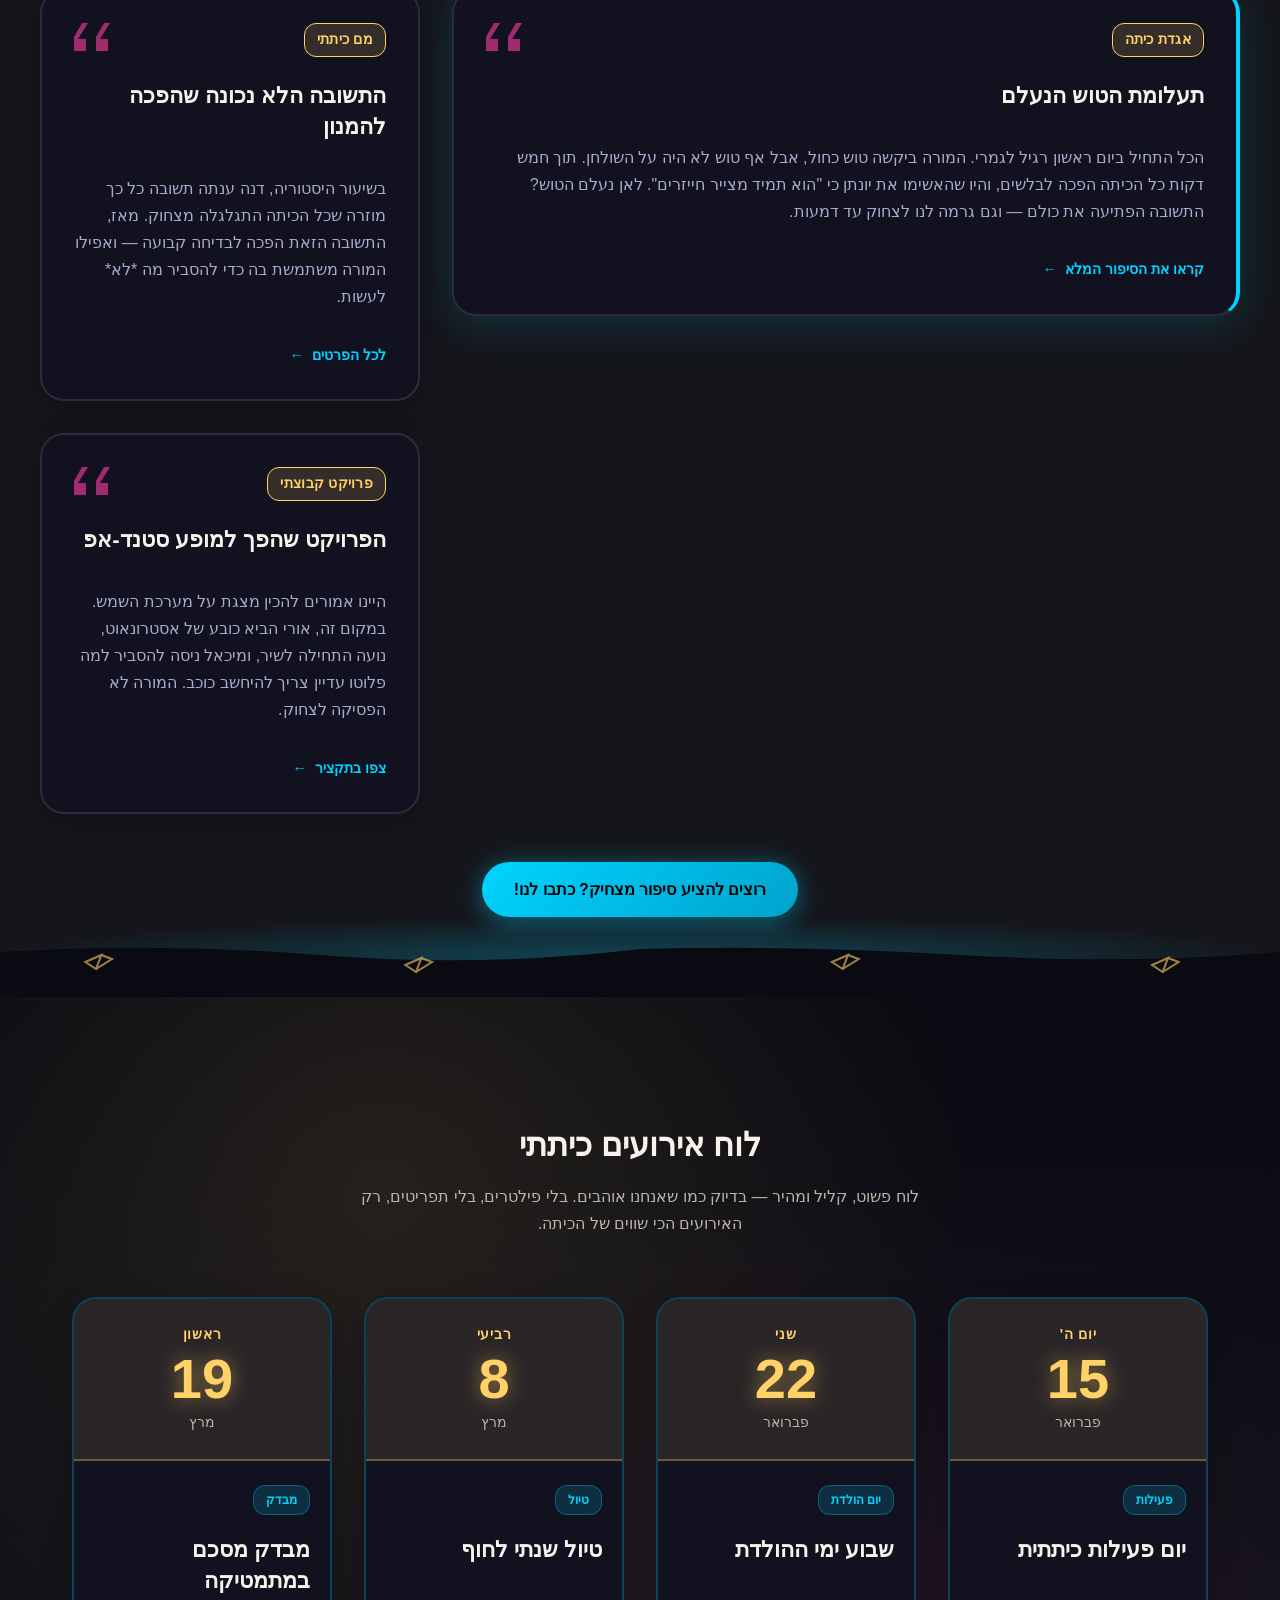
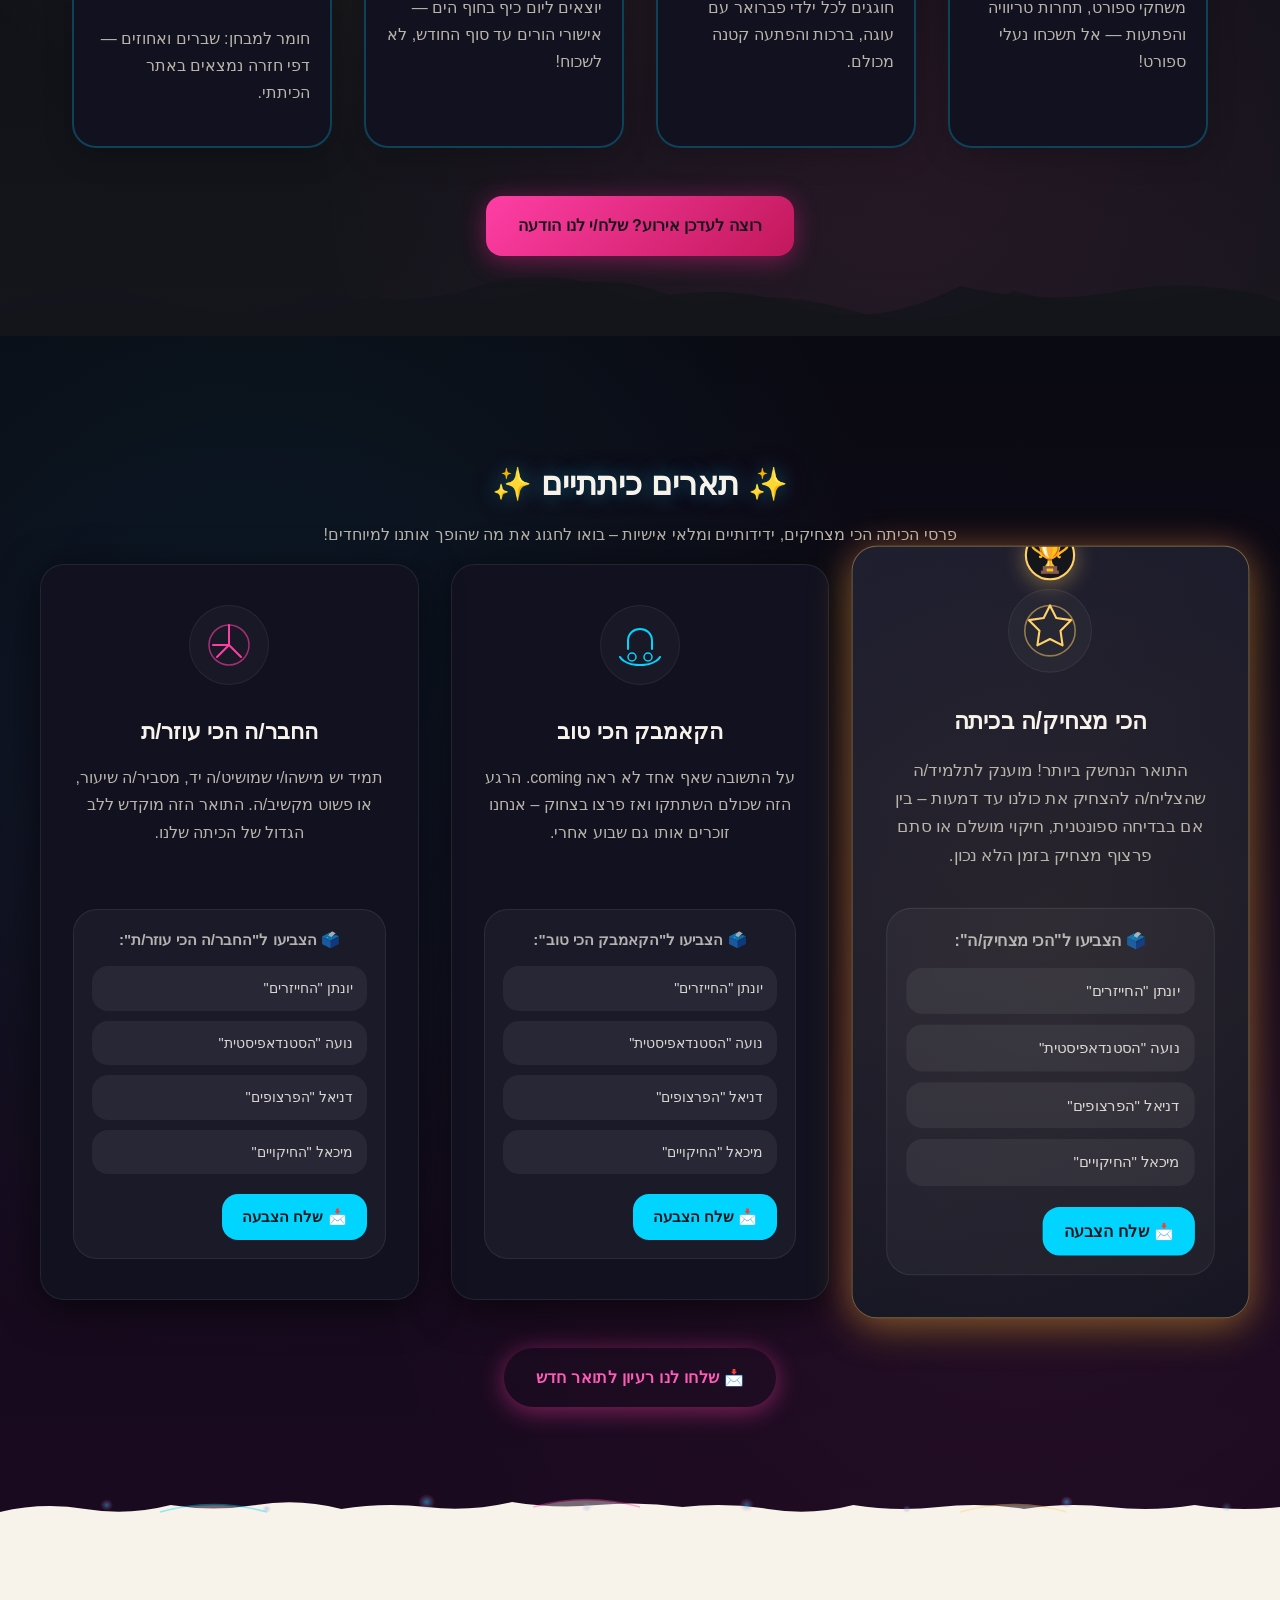
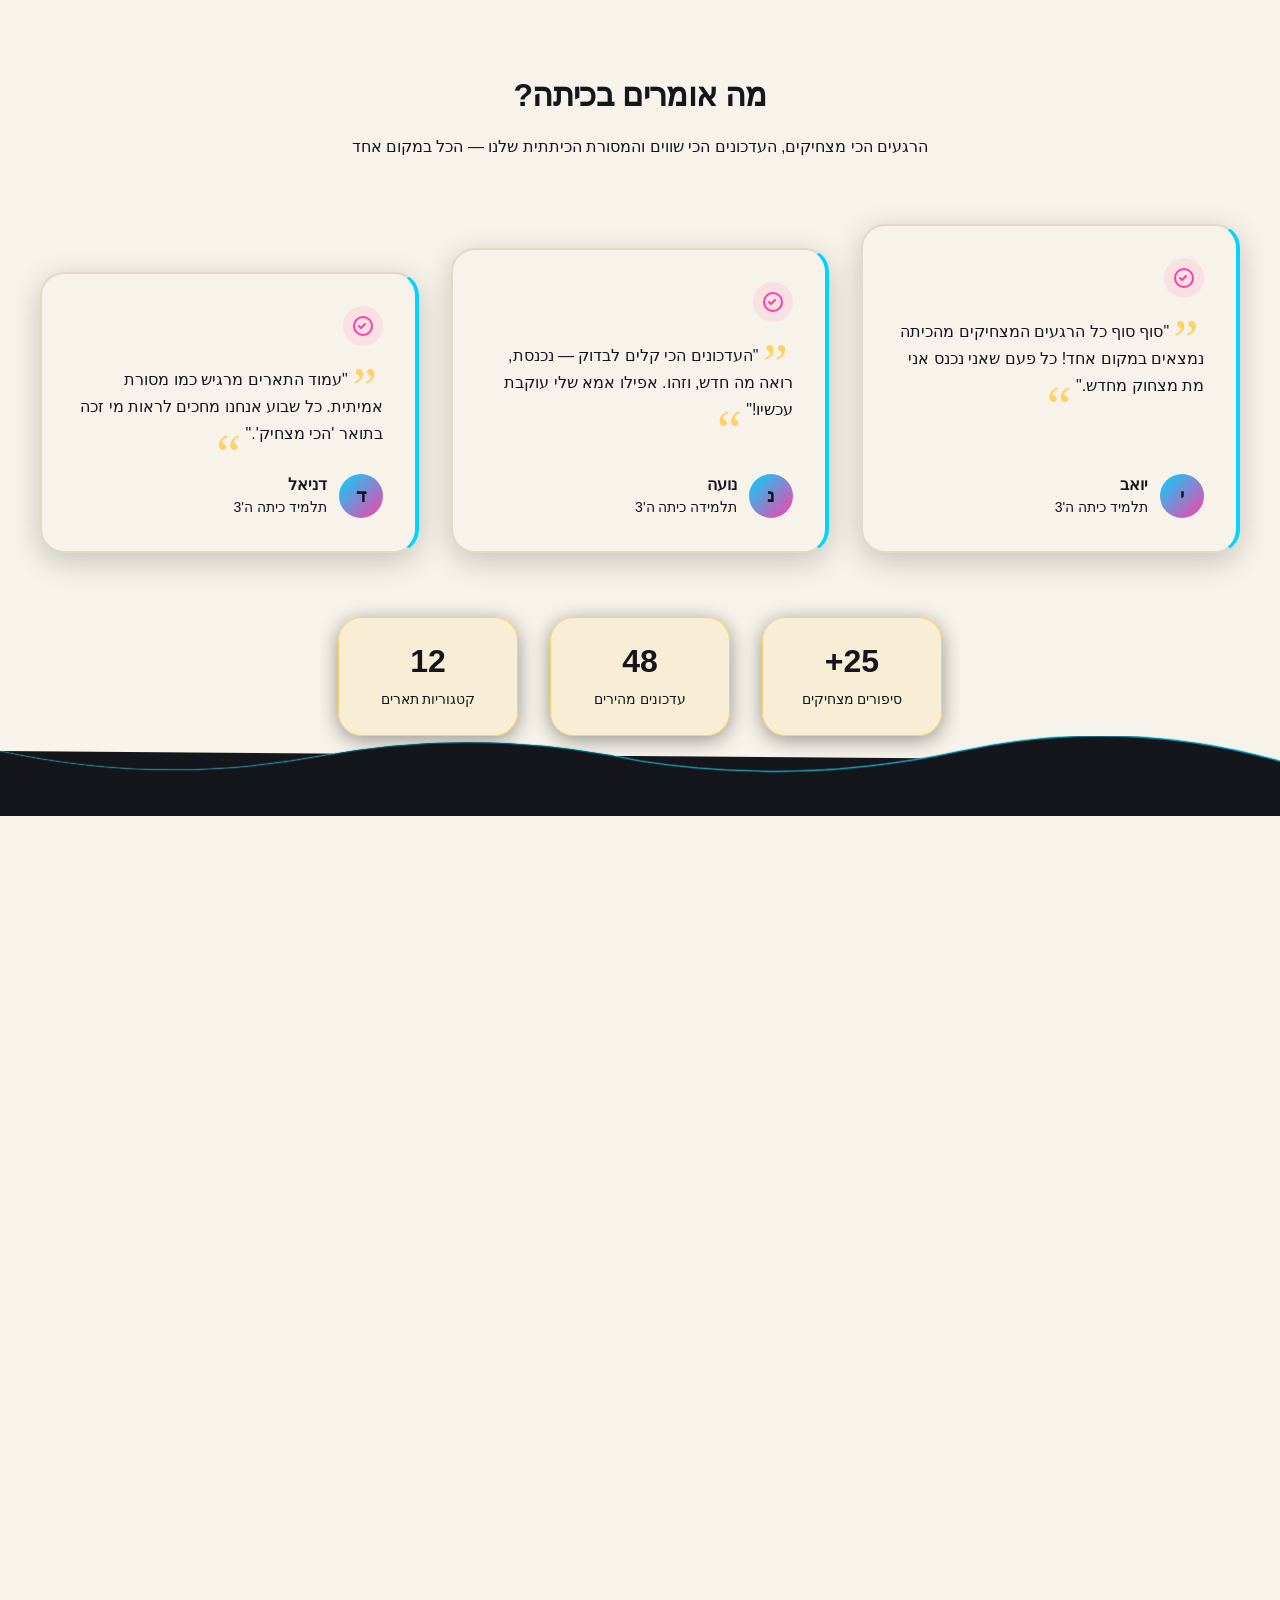
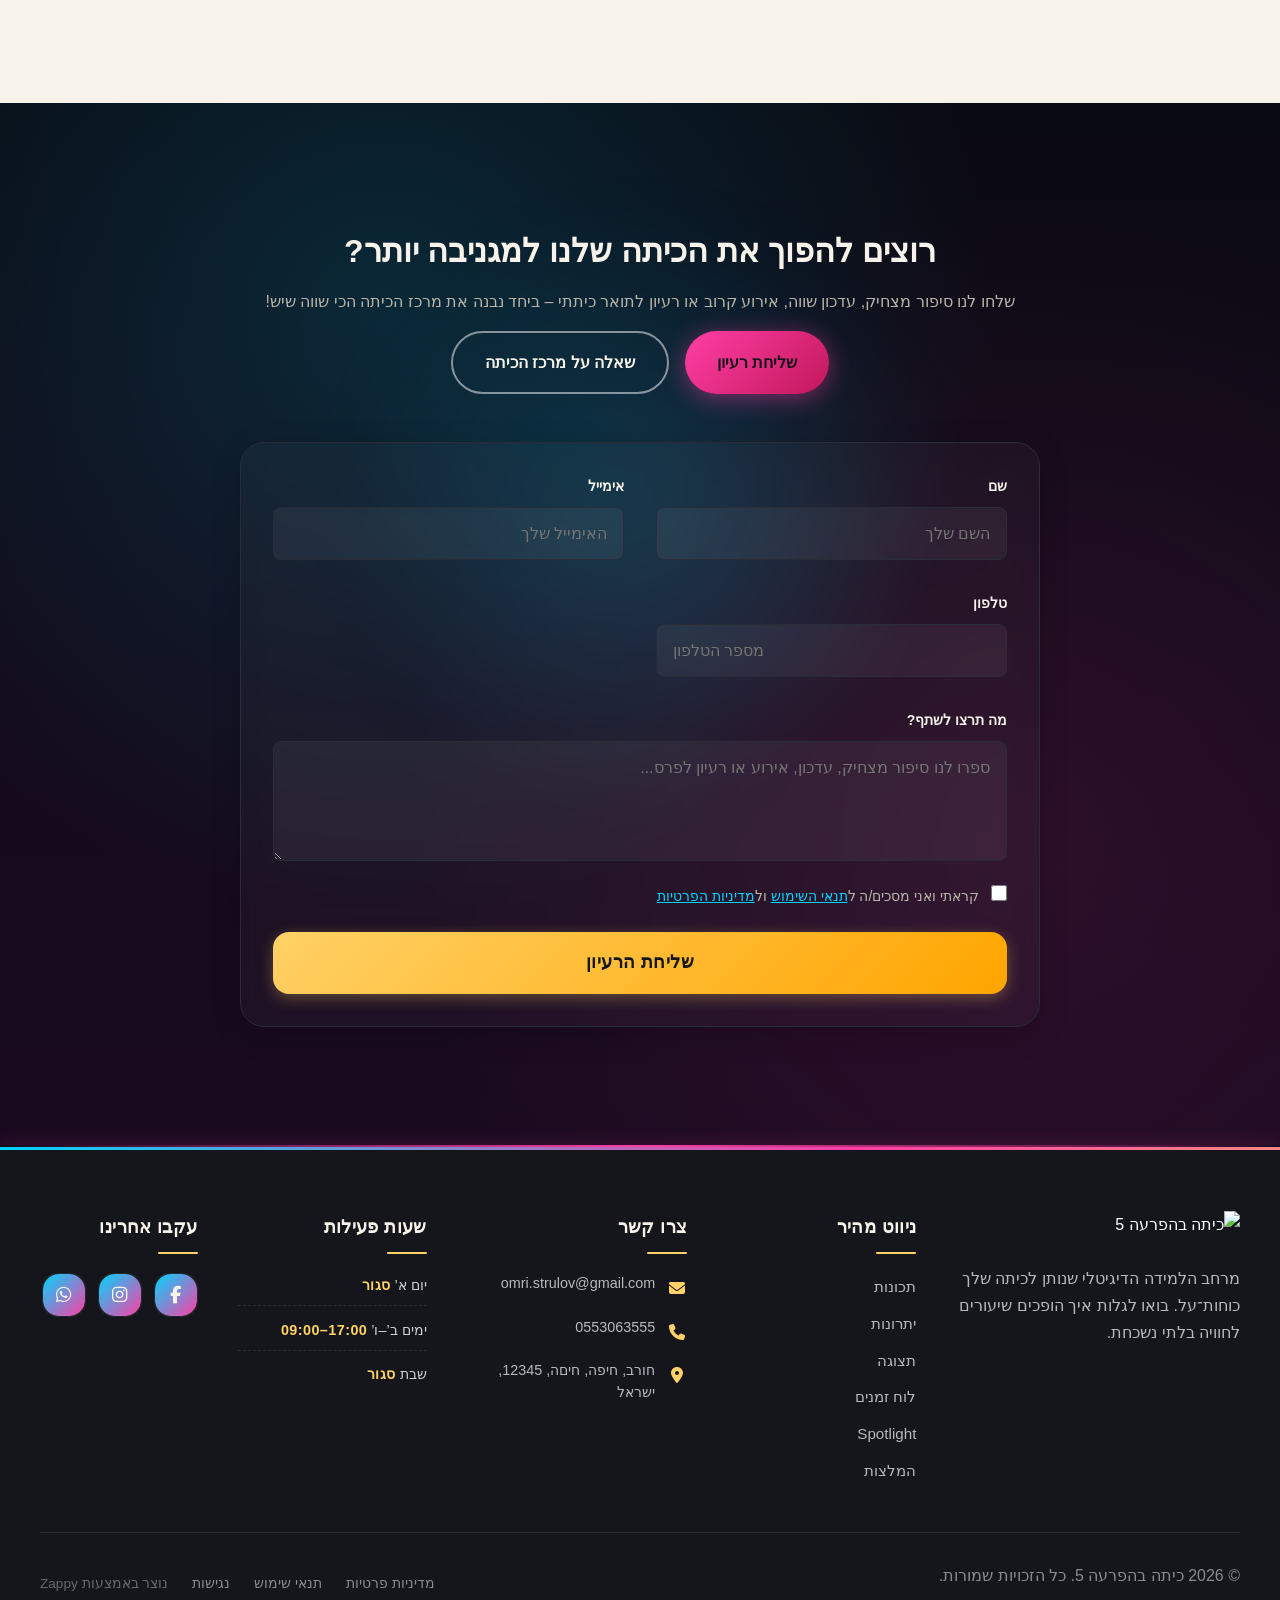
==== commit c12eda8a: "Background sync: Progressive GitHub Sync" ====
--- a/index.html
+++ b/index.html
@@ -1496,6 +1496,10 @@
     </div>
   </section>
 
+<section class="zappy-block-section" data-zappy-block="1" data-zappy-block-id="blk_6c0b8f7100ee" data-zappy-block-title="" data-zappy-block-html="[base64]/[base64]" data-zappy-block-css="[base64]" data-zappy-block-js="[base64]" data-zappy-block-doc="[base64]/[base64]/[base64]"><iframe class="zappy-block-frame" data-zappy-block-frame="blk_6c0b8f7100ee" title="Interactive block" loading="lazy" sandbox="allow-scripts" referrerpolicy="no-referrer" style="width:100%;border:0;display:block;min-height:120px;overflow:hidden;"></iframe></section>
+
+
+
 <section data-band-index="7" id="cta" class="index-cta-section" data-layout-spec="בית-cta">
   <div class="index-cta-section__container">
     <div class="index-cta-section__content">
